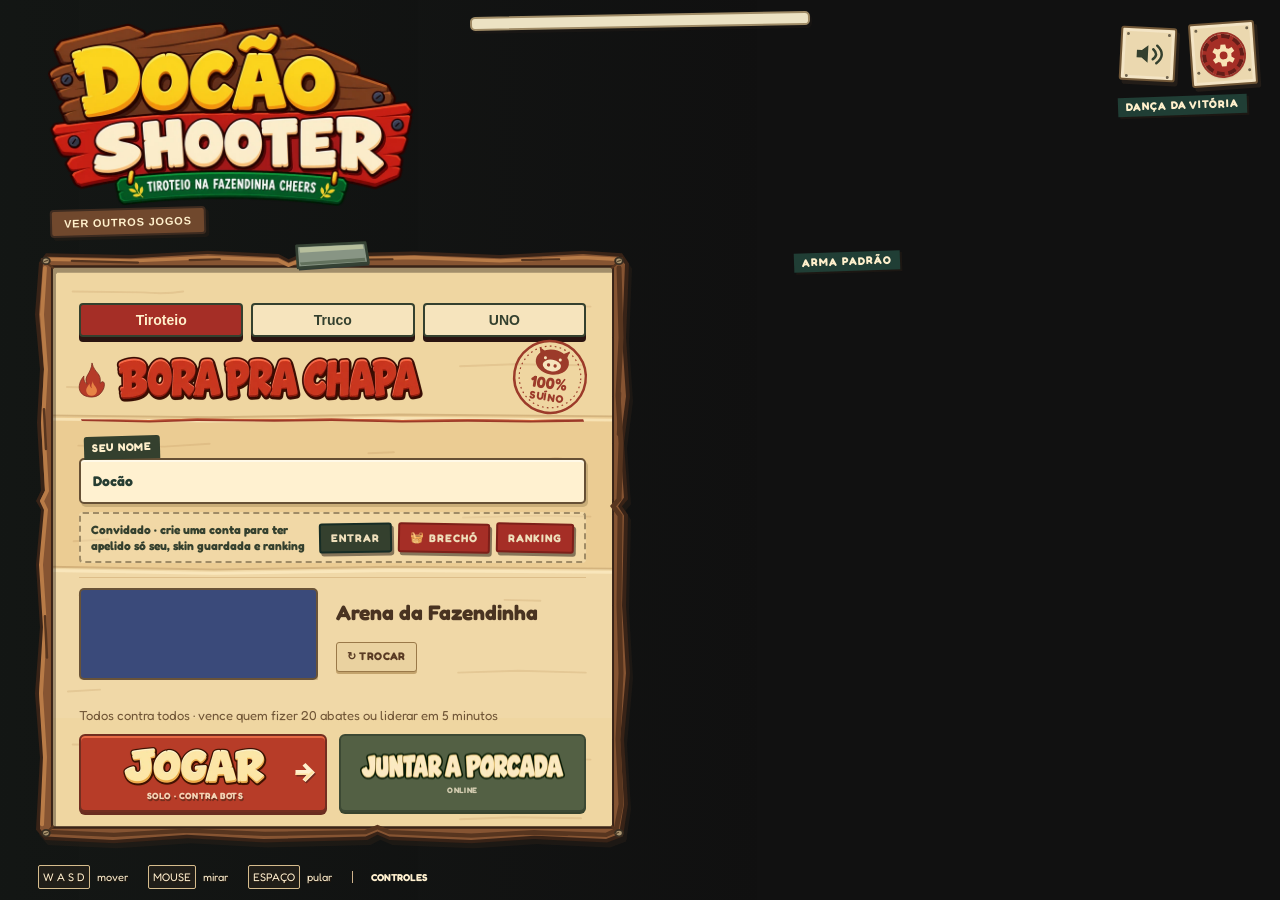
==== index.html @ c438f9ce "Merge 0922088a3512ccf923f90a8d4e51f7b77e3b4e50 into 11f727c87a4434415c3b1c9e9a94d72d5d919d2e" ====
<!DOCTYPE html>
<html lang="pt-BR">
<head>
<meta charset="utf-8">
<meta name="viewport" content="width=device-width,initial-scale=1">
<title>Docão Shooter</title>
<link rel="preload" href="assets/fonts/Fredoka.woff2" as="font" type="font/woff2" crossorigin>
<link rel="stylesheet" href="style.css">
<link rel="stylesheet" href="hud-death.css">
<link rel="stylesheet" href="acessorios.css">
<link rel="stylesheet" href="truco.css">
<link rel="stylesheet" href="uno.css">
<script type="importmap">{ "imports": { "three": "./vendor/three.module.js" } }</script>
</head>
<body>
<canvas id="game"></canvas>

<div id="hud" class="hidden">
  <div id="crosshair"></div>
  <div id="reddot" class="hidden"><span class="ring"></span><span class="dot"></span></div>
  <div id="hitmarker"><i></i><i></i><i></i><i></i></div>
  <div id="points"></div>
  <div id="medals"></div>
  <div id="streak"></div>
  <div id="vignette"></div>
  <div id="eggsplat"><canvas id="eggcanvas" width="480" height="270"></canvas></div>
  <div id="adsvig"></div>
  <div id="scope" class="hidden"><div class="frost"></div><div class="lens"></div><div class="hair h"></div><div class="hair v"></div><div class="dot"></div></div>
  <div id="topbar">
    <div id="timer">5:00</div>
    <div id="leader"></div>
    <div id="noclipHud" class="hidden">NOCLIP</div>
    <div id="trainInfo" class="hidden"></div>
  </div>
  <div id="tl"><div id="lb"></div><div id="netbar" class="hidden"><span id="netRoom"></span> · <span id="netPing">-- ms</span><span id="netStatus"></span></div></div>
  <div id="domhud" class="hidden"><div id="domScore"><span class="tr">VERMELHO <b id="ts0">0</b></span><span class="vs">×</span><span class="tb"><b id="ts1">0</b> AZUL</span></div>
    <div id="zoneBar"><div id="zoneFill"></div><span id="zoneText">Zona neutra</span></div><div id="myTeam"></div></div>
  <div id="zoneMark" class="hidden"><div class="zarrow">▲</div><div class="zlbl">ZONA <span id="zoneDist"></span></div></div>
  <div id="bombhud" class="hidden"><div id="bScore"><span class="ba">ATAQUE <b id="bs0">0</b></span><span class="vs">×</span><span class="bd"><b id="bs1">0</b> DEFESA</span></div>
    <div id="bCarrier"></div><div id="bSide"></div></div>
  <div id="bProg" class="hidden"><div id="bProgFill"></div><span id="bProgText"></span></div>
  <div id="bLoad" class="cls-screen hidden">
    <header class="cls-top">
      <div class="cls-clock" id="bLoadClock"><span id="bLoadT">rodada começa em 20 s</span><i id="bLoadFill"></i></div>
      <div class="cls-headline"><h2>Preparação do botijão</h2><p>A classe entra agora. O arsenal troca a arma e o pente não enche sozinho.</p></div>
      <button type="button" id="bLoadClose" class="cls-back">Fechar · B</button>
    </header>
    <div class="cls-pig" aria-hidden="true"></div>
    <div class="cls-sheet"><div id="bLoadList" class="cls-list"></div><div id="bLoadGun" class="cls-gun"></div><div id="bLoadArms" class="cls-arms" aria-label="Arsenal"></div></div>
  </div>
  <div id="bPrompt" class="hidden"><div class="bp1"></div><div class="bp2"></div></div>
  <div id="sPrompt" class="hidden"><div class="bp1"></div><div class="bp2"></div></div>
  <div id="papMark" class="bmark hidden"><div class="zarrow">▲</div><div class="zlbl"><b>PAPADA</b> <span></span></div></div>
  <div id="boxMark" class="bmark hidden"><div class="zarrow">▲</div><div class="zlbl"><b>BARRACA</b> <span></span></div></div>
  <div id="papCard" class="hidden"></div>
  <div id="bombBanner" class="hidden"><div class="b1"></div><div class="b2"></div></div>
  <div id="siteMark0" class="bmark hidden"><div class="zarrow">▲</div><div class="zlbl"><b>A</b> <span></span></div></div>
  <div id="siteMark1" class="bmark hidden"><div class="zarrow">▲</div><div class="zlbl"><b>B</b> <span></span></div></div>
  <div id="bombMark" class="bmark hidden"><div class="zarrow">▲</div><div class="zlbl">BOTIJÃO <span></span></div></div>
  <div id="teamPick" class="hidden"><div class="tpt">Escolha seu time</div><div class="teamrow" id="teamPickBtns"></div><div class="tpe" id="teamPickErr"></div></div>
  <div id="teamPick" class="hidden"><div class="tpt">Escolha seu time</div><div class="teamrow" id="teamPickBtns"></div><div class="tpe" id="teamPickErr"></div></div>
  <div id="score">Abates: 0 · Mortes: 0 · K/D: 0.00</div>
  <div id="killfeed"></div>
  <div id="centermsg"></div>
  <!-- Modo Invasão 🎃 -->
  <div id="invhud" class="hidden"><b id="invWaveN">WAVE 1/20</b><small id="invWaveSub"></small><b id="survPts" class="hidden">0 pts</b><div id="invLives" title="vidas"></div></div>
  <div id="invBoss" class="hidden"><span>🎃 DOCÃO ABÓBORA</span><div class="ibar"><i id="invBossFill"></i></div></div>
  <div id="invBanner" class="hidden"></div>
  <div id="invPowers" class="hidden"><div id="invSlots"></div><div class="ikeys"><kbd>G</kbd> usa · <kbd>X</kbd> troca</div></div>
  <div id="invFogArrow" class="hidden"><i>⬆</i><span>Fora da área segura! <b id="invFogDist"></b></span></div>
  <div id="invOut" class="hidden"><b>SEM VIDAS 💀</b><span id="invOutTxt"></span></div>
  <div id="iLoad" class="cls-screen hidden">
    <header class="cls-top">
      <div class="cls-clock" id="iLoadClock"><span id="iLoadT">wave 1 em 20 s</span><i id="iLoadFill"></i></div>
      <div class="cls-headline"><h2>Pausa entre as waves</h2><p>A classe entra agora. O arsenal troca a arma e o pente não enche sozinho.</p></div>
      <button type="button" id="iLoadClose" class="cls-back">Fechar · B</button>
    </header>
    <div class="cls-pig" aria-hidden="true"></div>
    <div class="cls-sheet"><div id="iLoadList" class="cls-list"></div><div id="iLoadGun" class="cls-gun"></div><div id="iLoadArms" class="cls-arms" aria-label="Arsenal"></div></div>
  </div>
  <div id="inspect" class="hidden"><div id="inspName"></div><div id="inspCamo"></div><div id="inspKills"></div><div id="inspBar"><div id="inspFill"></div></div></div>
  <div id="stamp">PURURUCADO!</div>
  <div id="bottomleft">
    <div class="label">VIDA</div>
    <div id="hpbar"><div id="hpfill"></div><span id="hptext">100</span><span id="hpregen">+</span></div>
    <div id="shieldbox" class="hidden"><div id="shieldbar"><div id="shieldfill"></div><span id="shieldtext">720</span></div><div id="shieldcd"></div></div>
  </div>
  <div id="bottomright">
    <div id="ammo">
      <span id="mag">30</span><span id="reserve"> / 120</span>
    </div>
    <div id="wname">
      <span id="wlead"><b id="wtitle">Fuzil Pururuca</b><span id="wmeta"></span></span>
      <span id="wmode"></span>
    </div>
    <div id="saberhud" class="hidden" title="Botão direito bloqueia · C investida · Z especial">
      <div id="saberstam"><div id="saberstamfill"></div></div>
      <div id="saberpips"><i></i><i></i><i></i></div>
      <span id="saberc"></span><span id="saberz"></span>
    </div>
    <div id="protmsg" class="hidden"></div>
    <div id="gear">
      <div id="slots"><span id="slot1" class="slot active"><b>1</b></span><span id="slot2" class="slot"><b>2</b></span><span id="slot3" class="slot"><b>3</b></span></div>
      <span class="gsep" aria-hidden="true"></span>
      <div id="tac"><span class="gitem" title="Fumaça">4<svg class="tico smoke" viewBox="0 0 16 12" aria-hidden="true"><circle cx="4.5" cy="7.5" r="2.6"/><circle cx="8.2" cy="6.2" r="3.2"/><circle cx="12" cy="7.8" r="2.3"/></svg><b id="smokeN">0</b></span><span class="gitem" title="Pau de choque">5<svg class="tico stun" viewBox="0 0 12 14" aria-hidden="true"><path d="M7.2 0 2.4 8h3.2L4.6 14 10.4 5.2H7z"/></svg><b id="stunN">0</b></span></div>
      <span class="gsep" aria-hidden="true"></span>
      <div id="nades"><span class="nlabel">Q</span><span id="nade0" class="cupicon"></span><span id="nade1" class="cupicon"></span><span id="nade2" class="cupicon"></span></div>
    </div>
    <div id="reloadmsg"></div>
  </div>
  <div id="powermeter" class="hidden"><div id="powertext">Força do arremesso</div><div id="powerbar"><div id="powerfill"></div></div></div>
    <div id="deathpick" class="cls-screen hidden">
      <div class="death-frame">
        <aside class="death-side">
          <p class="death-kicker">Classes</p>
          <div id="deathList" class="cls-list" role="listbox" aria-label="Classes"></div>
        </aside>
        <div class="death-main">
          <header class="death-top">
            <div class="death-headline">
              <h2 id="deathWho">Você foi pururucado</h2>
              <p id="deathSub"></p>
            </div>
            <div class="death-actions">
              <button type="button" id="deathArmsBtn" aria-expanded="false" aria-controls="deathBoard"><b>Armas</b><kbd>B</kbd></button>
              <button type="button" id="respawnBtn" disabled><i id="respawnFill" aria-hidden="true"></i><span><b>Nascer em 5,0s</b><small>Espaço</small></span></button>
            </div>
          </header>
          <div class="death-panels" id="deathBoard">
            <div class="death-gunpanel">
              <div id="classGun" class="cls-gun"></div>
            </div>
            <div id="deathArms" class="death-arms" aria-label="Arsenal"></div>
          </div>
        </div>
      </div>
    </div>
  <div id="tabboard" class="board hidden"></div>
  <div id="socialHud" class="hidden">
    <div id="chat" class="chathud">
      <div id="chatLog" class="chatlog" data-chat="fade"></div>
      <form id="chatForm" class="chatform hidden">
        <span id="chatScopeLabel">Todos</span>
        <input id="chatInput" maxlength="80" autocomplete="off" spellcheck="false" placeholder="Mensagem…">
      </form>
    </div>
    <div class="voicebox" data-voicebox id="voiceHud">
      <button type="button" class="small" data-voice="off">Mudo</button>
      <button type="button" class="small" data-voice="all">Todos</button>
      <button type="button" class="small" data-voice="team">Time</button>
      <button type="button" class="small" data-mic="hold">Apertar</button>
      <button type="button" class="small" data-mic="open">Aberto</button>
      <span class="voicehint">J troca a voz · segure K para falar</span>
    </div>
  </div>
</div>

<div id="menu" class="overlay">
  <div class="panel menu-panel">
    <header class="menu-header">
      <div class="menu-logo"><h1><img src="./assets/menu/logo-madeira-cartoon.webp" alt="Docão Shooter — Tiroteio na Fazendinha Cheers" width="760" height="380" fetchpriority="high" decoding="async"></h1></div>
      <a class="hub-link" href="./hub.html">Ver outros jogos</a>
    </header>
    <div class="ticket-board">
    <button type="button" id="menuBack" class="ticket-back" hidden>← VOLTAR À PARTIDA</button>
    <div class="menu-content">
      <div id="gameSwitch" role="tablist" aria-label="Jogo">
        <button type="button" id="modeShoot" class="on">Tiroteio</button>
        <button type="button" id="modeTruco">Truco</button>
        <button type="button" id="modeUno">UNO</button>
      </div>
      <section id="menu-match" aria-label="Preparar partida" tabindex="0">
        <div class="section-heading"><span class="ticket-stamp" aria-hidden="true"><svg viewBox="0 0 96 96">
          <circle cx="48" cy="48" r="43" fill="none" stroke="currentColor" stroke-width="3"/>
          <circle cx="48" cy="48" r="37" fill="none" stroke="currentColor" stroke-width="1.4" stroke-dasharray="2 4"/>
          <path d="m33 24-3-10 13 7m12 0 12-7-3 11" fill="currentColor"/>
          <ellipse cx="48" cy="30" rx="20" ry="15" fill="currentColor"/>
          <ellipse cx="48" cy="34" rx="11" ry="7" fill="#f6e4bd"/>
          <circle cx="44" cy="34" r="2" fill="currentColor"/><circle cx="52" cy="34" r="2" fill="currentColor"/>
          <circle cx="39" cy="26" r="1.8" fill="#f6e4bd"/><circle cx="57" cy="26" r="1.8" fill="#f6e4bd"/>
          <text x="48" y="62" text-anchor="middle" fill="currentColor" font-family="Fredoka,Arial Black,Arial,sans-serif" font-size="19" font-weight="900">100%</text>
          <text x="48" y="77" text-anchor="middle" fill="currentColor" font-family="Fredoka,Trebuchet MS,Arial,sans-serif" font-size="13" font-weight="900" letter-spacing="1">SUÍNO</text>
        </svg></span><h2><svg class="chapa-flame" viewBox="0 0 32 44" aria-hidden="true">
          <path class="flame-body" d="M16 1c3 13 12 12 10 25 9-9 7 17-10 17C-1 43-4 29 6 17c-1 8 4 10 4 10C5 17 15 15 16 1Z"/>
          <path class="flame-heart" d="M17 23c0 6 6 8 5 13-1 7-12 7-13 0-1-4 3-7 4-10 0 5 3 6 3 6-2-4 1-6 1-9Z"/>
        </svg><img class="menu-lettering heading-lettering" src="./assets/menu/lettering-bora-pra-chapa.webp" alt="Bora pra chapa"></h2></div>
    <label class="name-ticket"><span class="field-caption">Seu nome</span><input id="nameInput" class="nameField" maxlength="16" value="Docão" autocomplete="nickname" spellcheck="false"></label>
    <div id="acctStrip" class="acct-strip" role="group" aria-label="Conta e ranking">
      <span id="acctTxt" class="acct-txt">Convidado · crie uma conta para ter apelido só seu, skin guardada e ranking</span>
      <span class="acct-btns"><button type="button" id="acctBtn">ENTRAR</button><button type="button" id="closetBtn">🧺 BRECHÓ</button><button type="button" id="rankBtn">RANKING</button></span>
    </div>
    <div id="dailyPanel" class="daily-panel" aria-label="Desafios do dia"></div>
    <div class="mappick">
      <div class="label2">Mapa</div>
      <button id="mapBtn" class="mapcard current" title="Escolher mapa"><span class="thumb"></span><span class="mtxt"><b id="mapName">Arena da Fazendinha</b><small id="mapDesc"></small></span><span class="mchange">↻ TROCAR</span></button>
    </div>
    <div class="row match-options">
      <label><span class="field-caption">Modo de jogo</span><select id="modeSel"><option value="arms">Corrida Armada (times)</option><option value="dm" selected>Mata-mata</option><option value="x1">X1 · duelo</option><option value="dom">Dominação (times)</option><option value="explore">Exploração</option><option value="treino">Treino · Estande do Docão</option><option value="inv">Invasão 🎃</option><option value="bomb">Bomba · Planta o Botijão (protótipo)</option></select></label>
      <label id="survLabel" class="hidden"><span class="field-caption">Variante</span>
        <select aria-label="Variante da Invasão" id="survSel">
          <option value="padrao" selected>Clássica</option>
          <option value="survival">Survival</option>
        </select>
      </label>
      <label><span class="field-caption">Bots</span>
        <select aria-label="Bots" id="botCount"><option>4</option><option selected>5</option><option>6</option></select>
      </label>
      <label><span class="field-caption">Tempo</span><select id="timeSel"><option value="0">Padrão</option><option value="3">3 min</option><option value="5">5 min</option><option value="7">7 min</option><option value="10">10 min</option><option value="15">15 min</option><option value="20">20 min</option></select></label>
      <label id="botDiffLabel"><span class="field-caption">Dificuldade</span>
        <select aria-label="Dificuldade dos bots" id="botDiff">
          <option value="leitao">Leitão · fácil</option>
          <option value="ceva" selected>Ceva · normal</option>
          <option value="javali">Javali · difícil</option>
          <option value="cachaco">Cachaço · pesadelo</option>
        </select>
      </label>
    </div>
    <p id="botDiffNote" class="diffnote">Ceva: o Docão de sempre. A mira, a reação e o jeito de jogar mudam — a vida não.</p>
    <p id="survNote" class="diffnote hidden">Padrão: o loadout de sempre, sem loja na partida.</p>
    <div id="menuTrain" class="trainnote hidden">Treino: abre sempre no <b>Estande do Docão</b>. Os alvos não atacam e voltam em 2 s · B/N/M trocam a arma na hora · munição infinita · sem tempo.</div>
    <div id="menuTeam" class="teampick hidden"><div class="label2">Seu time</div><div class="teamrow" id="menuTeamBtns"></div></div>
        <section id="trucoPanel" hidden aria-label="Truco Paulista">
          <img class="truco-cover" src="./assets/menu/docao-truco-capa.jpg" alt="Docão Truco, truco paulista na fazendinha">
          <label><span class="field-caption">Mesa</span>
            <select id="trucoSeatsSel"><option value="4" selected>2v2 · quatro cadeiras</option><option value="2">1v1 · duelo</option></select>
          </label>
          <div class="truco-actions">
            <button type="button" id="trucoBots">Jogar com bots</button>
            <button type="button" id="trucoCreate" class="alt">Criar sala</button>
          </div>
          <div id="trucoJoinRow"><input id="trucoCode" maxlength="4" placeholder="CÓDIGO" autocomplete="off" spellcheck="false"><button type="button" id="trucoJoin">Entrar</button></div>
          <p id="trucoMenuErr"></p>
        </section>
        <section id="unoPanel" hidden aria-label="UNO">
          <div class="uno-cover" aria-hidden="true"><i class="r"></i><i class="y"></i><i class="g"></i><i class="b"></i><b>UNO DO DOCÃO</b></div>
          <p class="uno-blurb">7 cartas. +2 empilha em +2, +4 empilha em +4. Grita UNO com uma carta na mão.</p>
          <label><span class="field-caption">Pessoas</span>
            <select id="unoSeatsSel"><option value="2">2 pessoas</option><option value="4" selected>4 pessoas</option><option value="6">6 pessoas</option></select>
          </label>
          <label><span class="field-caption">Nível</span>
            <select id="unoLevelSel"><option value="facil">Facinho</option><option value="medio" selected>Médio</option><option value="pro">Docão Profissional</option></select>
          </label>
          <label><span class="field-caption">Meta</span>
            <select id="unoTargetSel"><option value="200">200 pontos</option><option value="500" selected>500 pontos</option></select>
          </label>
          <div class="uno-actions">
            <button type="button" id="unoBots">Jogar com bots</button>
            <button type="button" id="unoCreate" class="alt">Criar sala</button>
          </div>
          <div id="unoJoinRow"><input id="unoCode" maxlength="4" placeholder="CÓDIGO" autocomplete="off" spellcheck="false"><button type="button" id="unoJoin">Entrar</button></div>
          <p id="unoMenuErr"></p>
        </section>
      </section>
      <section id="menu-arsenal" aria-label="Arsenal" tabindex="0" hidden>
        <div class="section-heading"><span>EQUIPAMENTO DA CASA</span><h2>Arsenal do chiqueiro</h2><p>Escolha uma primária, uma secundária e uma arma corpo a corpo. Temperar grava a peça na classe aberta.</p></div>
        <button type="button" id="temperBtn">Temperar esta arma</button>
        <div id="bench" class="bench" hidden>
          <div class="bench-top">
            <button type="button" id="benchBack">← Arsenal</button>
            <div id="benchChips"></div>
            <label class="bench-name">Nome <input id="benchName" maxlength="16" autocomplete="off" spellcheck="false" aria-label="Nome da classe"></label>
          </div>
          <div id="benchBody"></div>
          <p id="benchLive" class="bench-live" aria-live="polite"></p>
        </div>
    <div class="primpick">
      <div class="label2">Armas <span>escolha uma de cada categoria</span></div>
      <div id="primList"></div>
      <div id="saberRow">
        <div class="label2">Cor do sabre</div>
        <div id="saberColors"></div>
      </div>
    </div>
      </section>
      <section id="menu-operator" aria-label="Visual do personagem" tabindex="0" hidden>
        <div class="section-heading"><span>VESTIDO PRA CONFUSÃO</span><h2>Seu Docão, seu estilo</h2><p>Escolha uma skin pronta ou monte com o que já está na mochila. Comprar continua no Brechó.</p></div>
    <div class="skinpick">
      <div id="wardrobeOwned"></div>
      <p id="wardrobeOwnedMsg" class="wardrobe-note" role="status"></p>
      <div class="label2">Skin do Docão <span id="skinIdx"></span></div>
      <div class="skinrow"><button id="skinPrev" class="arrow">◀</button><div id="skinName">Clássico</div><button id="skinNext" class="arrow">▶</button></div>
      <div id="skinList"></div>
    </div>
        <div id="wardrobePreview" class="wardrobe-preview" role="img" aria-label="Prévia do visual selecionado"><span>PRONTO PRA FAZER BAGUNÇA</span></div>
      </section>
      <section id="menu-settings" aria-label="Ajustes" tabindex="0" hidden>
        <div class="section-heading"><span>ACERTE O TEMPERO</span><h2>Do seu jeito</h2><p>Ajuste a mira e conheça os controles.</p></div>
        <div class="row">
      <label for="sens" class="range-ticket"><span class="field-caption">Sensibilidade <output for="sens" id="sensValue">1,4</output></span>
        <input id="sens" aria-label="Sensibilidade" type="range" min="0.5" max="3" step="0.1" value="1.4">
      </label>
      <label for="sensAds" class="range-ticket"><span class="field-caption">Mirando <output for="sensAds" id="sensAdsValue">1</output></span>
        <input id="sensAds" aria-label="Sensibilidade mirando" type="range" min="0.2" max="2" step="0.05" value="1">
      </label>
        </div>
    <div class="controls">
      <b>Controles</b>
      <div>WASD mover · Mouse mirar · Espaço pular · Segurar Shift: agachar · Botão direito: mirar/zoom (com a faca: estocada)</div>
      <div>Exploração: N liga e desliga o noclip. WASD segue a mira, atravessa parede e não cai. Espaço sobe, Ctrl ou C desce, Shift acelera, a rodinha muda a velocidade. Nos outros modos o N não faz nada.</div>
      <div>Clique atirar · R recarregar · 1 primária / 2 pistola / 3 faca (ou rodinha) · V faca rápida · I inspecionar · B dança (sem atirar até acabar)</div>
      <div>Na morte, na Bomba e entre waves a lista de classes abre na tela cheia. Na pausa, Trocar classe abre a mesma lista. 1–5 escolhe, W/S ou setas andam, U volta pra última, Espaço nasce</div>
      <div>Tampa do Tacho: clique dá a porrada · botão direito investe · no celular, um dedo golpeia e dois dedos investem</div>
      <div>Sabre: botão direito guarda · C investida · Z arremesso (duplo: giro). Animações reduzidas: Ajustes, ou a preferência de menos movimento do sistema. O tempo de tiro e recarga não muda.</div>
      <div>Segure Q: Copo Bomba · solte para arremessar · H liga/desliga as vozes da granada</div>
      <div>4: fumaça · 5: atordoamento · F: usa o killstreak que estiver pronto (o de 5 abre o laptop do míssil)</div>
      <div>Na Grelha (13 abates): clique atira · 1 Espeto / 2 Panela / 3 Caldeirão (rodinha ou botão direito também) · F sai do avião</div>
      <label class="checkline"><input type="checkbox" data-nade-voice checked> Vozes da granada (&quot;granada!&quot; e &quot;banana!&quot;) · tecla H na partida</label>
      <label class="checkline"><input type="checkbox" data-reduced-anim> Animações reduzidas</label>
      <label class="checkline"><input type="checkbox" data-chat-toggle checked> Mostrar chat</label>
      <div>T todos · Y time · Enter fala (vivo) · J troca a voz · Apertar = segure K, Aberto = microfone livre · Tab placar · Esc pausar</div>
    </div>
      </section>
    </div>
    <footer class="menu-footer">
      <div class="rules" id="menuRules">Todos contra todos · vence quem fizer 20 abates ou liderar em 5 minutos</div>
      <div class="playrow"><button id="playBtn"><span class="play-title"><img class="menu-lettering" src="./assets/menu/lettering-jogar.webp" alt="Jogar"></span><small>SOLO · CONTRA BOTS</small></button><button id="onlineBtn" class="online"><img class="menu-lettering" src="./assets/menu/lettering-juntar-porcada-creme.webp" alt="Juntar a porcada"><small>ONLINE</small></button></div>
    </footer>
    </div>
  </div>
  <nav class="menu-tools" aria-label="Preferências">
    <button type="button" class="sound-toggle" id="menuSound" aria-label="Silenciar áudio" aria-pressed="false" title="Silenciar áudio"><svg viewBox="0 0 24 24" aria-hidden="true"><path d="M3 9h4l5-4v14l-5-4H3z"/><path class="sound-waves" d="M16 8q5 4 0 8M19 5q8 7 0 14"/></svg></button>
    <button type="button" class="settings-cap" data-menu-view="settings" aria-controls="menu-settings" aria-expanded="false" aria-label="Ajustes" title="Ajustes"><span aria-hidden="true"><svg viewBox="0 0 32 32"><path d="m13 2-1 5-3 1-4-2-3 5 4 3v4l-4 3 3 5 4-2 3 1 1 5h6l1-5 3-1 4 2 3-5-4-3v-4l4-3-3-5-4 2-3-1-1-5Zm3 9a5 5 0 1 1 0 10 5 5 0 0 1 0-10Z"/></svg></span></button>
  </nav>
  <aside id="loadoutDock" class="loadout-dock" aria-label="Arma padrão">
    <p class="dock-title">Arma padrão</p>
  </aside>
  <aside id="danceDock" class="dance-dock" aria-label="Dança da vitória">
    <p class="dock-title">Dança da vitória</p>
    <div class="dance-stage" id="danceStage">
      <div class="dance-picks" id="dancePicks"></div>
    </div>
  </aside>
  <nav class="showcase-actions" aria-label="Personagem e equipamento">
    <button type="button" class="arsenal-crate" aria-label="Arsenal" data-menu-view="arsenal" aria-controls="menu-arsenal" aria-expanded="false"><span class="plaque-surface" aria-hidden="true"></span><svg class="crate-mark" viewBox="0 0 56 57" aria-hidden="true">
      <defs>
        <linearGradient id="ammo-paint" x1="0" y1="0" x2="1" y2="1"><stop stop-color="#ffedc3"/><stop offset=".38" stop-color="#efd09b"/><stop offset="1" stop-color="#c9985e"/></linearGradient>
        <path id="ammo-shape" d="m5 49 .3-32L11 3l5.7 13.7.3 32.3-3 .7-1.2-.6-4 .5Z"/>
      </defs>
      <g fill="#70502f" stroke="#543b27" stroke-width="1" stroke-linejoin="round"><use href="#ammo-shape" transform="translate(1.5 2)"/><use href="#ammo-shape" transform="translate(17.5 2)"/><use href="#ammo-shape" transform="translate(33.5 2)"/></g>
      <g fill="url(#ammo-paint)" stroke="#9d7446" stroke-width=".7" stroke-linejoin="round"><use href="#ammo-shape"/><use href="#ammo-shape" x="16"/><use href="#ammo-shape" x="32"/></g>
      <g fill="none" stroke="#fff2d2" stroke-width="1.3" opacity=".7"><path d="m6.8 46 .1-28L11 7m11.8 39 .1-28L27 7m11.8 39 .1-28L43 7"/></g>
      <g fill="none" stroke="#a97c48" stroke-width=".8"><path d="M6 42h10m6 0h10m6 0h10M9 24l3-1m14 8 3-1m13-8 3-1M7 46h8m8 0h8m8 0h8"/></g>
    </svg><img class="action-lettering" src="./assets/menu/lettering-arsenal.webp" alt="" decoding="async"></button>
    <button type="button" class="wardrobe-sign" aria-label="Trocar visual" data-menu-view="operator" aria-controls="menu-operator" aria-expanded="false"><span class="plaque-surface" aria-hidden="true"></span><svg class="wardrobe-mark" viewBox="0 0 50 44" aria-hidden="true">
      <defs>
        <path id="shirt-shape" d="m15 3-12 9 7 10 6-4v18.5l7 .5 3-.6 6 .6V18l6 4 7-10-12-9q-9 10-18 0Z"/>
      </defs>
      <use href="#shirt-shape" x="1.5" y="2.5" fill="#172d22" stroke="#172d22" stroke-width="1.2" stroke-linejoin="round"/>
      <use href="#shirt-shape" fill="#fff0cc" stroke="#172d22" stroke-width="1" stroke-linejoin="round"/>
      <path d="m5 12 10-7m18 0 10 7M18 20v14h11" fill="none" stroke="#fff9e8" stroke-width="1.1" stroke-linecap="round" opacity=".7"/>
      <path d="M15 4q9 13 18 0M8 18l3 2m26 0 3-2M18 33h11" fill="none" stroke="#c6a770" stroke-width="1"/>
    </svg><img class="action-lettering" src="./assets/menu/lettering-trocar-visual-creme.webp" alt="" decoding="async"></button>
  </nav>
  <div class="menu-key-hints"><span><kbd>W A S D</kbd> mover</span><span><kbd>MOUSE</kbd> mirar</span><span><kbd>ESPAÇO</kbd> pular</span><button type="button" data-menu-view="settings">CONTROLES</button></div>
</div>

<div id="mapModal" class="overlay hidden">
  <div class="panel wide">
    <h2>Escolha o mapa</h2>
    <div id="mapGrid"></div>
    <button id="mapClose" class="secondary">VOLTAR</button>
  </div>
</div>

<div id="onlineModal" class="overlay hidden">
  <div class="panel">
    <h2>Jogar online</h2>
    <label>Seu nome<input id="onlineName" class="nameField" maxlength="16" autocomplete="nickname" spellcheck="false"></label>
    <div class="otabs"><button id="tabCreate" class="otab active">Criar sala</button><button id="tabJoin" class="otab">Entrar na sala</button></div>
    <div id="paneCreate">
      <label>Mapa<select id="roomMap"></select></label>
      <label>Modo<select id="roomMode"><option value="arms">Corrida Armada (times)</option><option value="dm" selected>Mata-mata</option><option value="x1">X1 · duelo</option><option value="dom">Dominação (times)</option><option value="treino">Treino · Estande do Docão</option><option value="inv">Invasão 🎃</option><option value="bomb">Bomba · Planta o Botijão (protótipo)</option></select></label>
      <label id="roomSurvLabel" class="hidden">Variante<select id="roomSurv" aria-label="Variante da Invasão"><option value="padrao" selected>Clássica</option><option value="survival">Survival</option></select></label>
      <div class="row">
        <label>Máx. jogadores<select id="roomMax"><option>2</option><option>3</option><option>4</option><option>5</option><option selected>6</option><option>7</option><option>8</option><option>9</option><option>10</option></select></label>
        <label>Completar com bots<select id="roomBots"><option value="1" selected>Sim</option><option value="0">Não</option></select></label>
        <label>Dificuldade<select id="roomDiff" aria-label="Dificuldade dos bots da sala"><option value="leitao">Leitão · fácil</option><option value="ceva" selected>Ceva · normal</option><option value="javali">Javali · difícil</option><option value="cachaco">Cachaço · pesadelo</option></select></label>
        <label>Tempo<select id="roomTime"><option value="0">Padrão</option><option value="3">3 min</option><option value="5">5 min</option><option value="7">7 min</option><option value="10">10 min</option><option value="15">15 min</option><option value="20">20 min</option></select></label>
      </div>
      <div id="roomLimits" class="room-limits"></div>
      <button id="createBtn">CRIAR SALA</button>
    </div>
    <div id="paneJoin" class="hidden">
      <label>Código da sala<input id="joinCode" maxlength="4" placeholder="ABCD" autocomplete="off" spellcheck="false"></label>
      <p class="sub">Se a partida já começou e ainda tem bot, você entra no lugar de um.</p>
      <p class="diffnote" id="joinDiffNote">A dificuldade dos bots (Leitão, Ceva, Javali ou Cachaço) é a da sala. Quem cria escolhe, e a sala lembra.</p>
      <button id="joinBtn">ENTRAR</button>
    </div>
    <div id="onlineErr" class="err"></div>
    <button id="onlineClose" class="secondary">VOLTAR</button>
  </div>
</div>

<div id="acctModal" class="overlay hidden" role="dialog" aria-modal="true" aria-labelledby="acctTitle">
  <div class="ticket-panel">
    <h2 id="acctTitle">Comanda do Docão</h2>
    <div id="acctGuest">
      <div class="otabs"><button type="button" id="acctTabLogin" class="otab active">Entrar</button><button type="button" id="acctTabReg" class="otab">Criar conta</button></div>
      <form id="acctForm" autocomplete="on" novalidate>
        <label>Apelido<input id="acctNick" maxlength="16" autocomplete="username" spellcheck="false"></label>
        <label>Senha<input id="acctPass" type="password" maxlength="128" autocomplete="current-password"></label>
        <label id="acctPass2Row" class="hidden">Repita a senha<input id="acctPass2" type="password" maxlength="128" autocomplete="new-password"></label>
        <p class="acct-help" id="acctHelp">Entre com o apelido e a senha da sua comanda.</p>
        <div id="acctErr" class="acct-err" role="alert"></div>
        <button type="submit" id="acctSubmit" class="ticket-btn">ENTRAR</button>
      </form>
      <p class="acct-note">Conta é <b>opcional</b>: como convidado você joga igual. Com conta, o apelido é só seu, a skin fica guardada e você aparece no ranking.</p>
    </div>
    <div id="acctUser" class="hidden">
      <p class="acct-hello">🐷 <b id="acctNickView"></b></p>
      <div id="acctStats" class="acct-stats"></div>
      <button type="button" id="acctRank" class="ticket-btn">VER RANKING</button>
      <button type="button" id="acctLogout" class="ticket-btn alt">SAIR DA CONTA</button>
    </div>
    <button type="button" id="acctClose" class="ticket-btn ghost">VOLTAR</button>
  </div>
</div>

<div id="closetModal" class="overlay hidden" role="dialog" aria-modal="true" aria-labelledby="closetTitle">
  <div class="ticket-panel closet-panel">
    <h2 id="closetTitle">Brechó da Porca Véia 🧺</h2>
    <div id="closetGuest" class="hidden">
      <p class="acct-note">O Brechó da Porca Véia é para quem tem <b>conta</b>: seu visual personalizado fica salvo e você compra partes de skin com <b>Docoins 🪙</b>, que se ganham jogando e completando os desafios do dia.</p>
      <button type="button" id="closetLogin" class="ticket-btn">ENTRAR / CRIAR CONTA</button>
    </div>
    <div id="closetMain" class="closet-main hidden">
      <div class="closet-left">
        <canvas id="closetCanvas" width="260" height="330" aria-label="Prévia 3D do visual"></canvas>
        <div class="closet-turn" aria-label="Girar a prévia"><button type="button" data-turn="-0.6" aria-label="Girar para a esquerda">◀</button><button type="button" data-turn="front">Frente</button><button type="button" data-turn="0.6" aria-label="Girar para a direita">▶</button></div>
        <div id="closetWallet" class="closet-wallet"></div>
      </div>
      <div class="closet-right">
        <div class="otabs"><button type="button" id="closetTabLook" class="otab active">Personalizar</button><button type="button" id="closetTabShop" class="otab">Loja</button><button type="button" id="closetTabBox" class="otab">🌽 Caixote</button><button type="button" id="closetTabChal" class="otab">🎯 Desafios</button></div>
        <div id="closetLook"></div>
        <div id="closetShop" class="hidden"></div>
        <div id="closetBox" class="hidden"></div>
        <div id="closetChal" class="hidden"></div>
        <div id="closetMsg" class="acct-err" role="status"></div>
      </div>
    </div>
    <button type="button" id="closetClose" class="ticket-btn ghost">VOLTAR</button>
  </div>
  <div id="closetReveal" class="closet-ask hidden" role="dialog" aria-modal="true" aria-labelledby="closetRevealText">
    <div class="closet-ask-card">
      <p id="closetRevealText"></p>
      <div class="closet-ask-acts">
        <button type="button" id="closetRevealOk">FECHAR</button>
        <button type="button" id="closetRevealEquip">EQUIPAR</button>
      </div>
    </div>
  </div>
  <div id="closetBuyAsk" class="closet-ask hidden" role="dialog" aria-modal="true" aria-labelledby="closetBuyAskText">
    <div class="closet-ask-card">
      <p id="closetBuyAskText"></p>
      <div class="closet-ask-acts">
        <button type="button" id="closetBuyNo">Cancelar</button>
        <button type="button" id="closetBuyYes">Confirmar</button>
      </div>
    </div>
  </div>
</div>

<div id="rankModal" class="overlay hidden" role="dialog" aria-modal="true" aria-labelledby="rankTitle">
  <div class="ticket-panel wide">
    <h2 id="rankTitle">Ranking do Chiqueiro</h2>
    <div class="rank-tabs" id="rankModes"></div>
    <div class="rank-sort"><span>Ordenar por</span><button type="button" data-sort="kills" class="active">Abates</button><button type="button" data-sort="wins">Vitórias</button></div>
    <div id="rankBody" class="rank-body"></div>
    <p class="acct-note">Só contam partidas online com conta (o Treino não vale). Atualiza ao fim de cada partida.</p>
    <button type="button" id="rankClose" class="ticket-btn ghost">VOLTAR</button>
  </div>
</div>

<div id="lobby" class="overlay hidden">
  <div class="panel">
    <h2>Sala <span id="lobbyCode" class="code">----</span></h2>
    <div class="invite" id="lobbyInvite">
      <input id="shareLink" class="invite-link" readonly>
      <div class="invite-btns">
        <button type="button" class="small" data-act="link">Copiar link</button>
        <button type="button" class="small" data-act="code">Copiar código</button>
        <button type="button" class="small" data-act="wa">WhatsApp</button>
        <button type="button" class="small" data-act="tg">Telegram</button>
        <button type="button" class="small" data-act="slack">Slack</button>
        <button type="button" class="small hidden" data-act="native">Compartilhar</button>
      </div>
      <div class="invite-toast" data-toast></div>
    </div>
    <div id="lobbyInfo" class="sub"></div>
    <div class="namerow"><label>Seu nome<input id="lobbyName" class="nameField" maxlength="16" autocomplete="nickname" spellcheck="false"></label><button id="lobbyNameBtn" class="small">Trocar</button></div><div id="lobbyNameMsg" class="sub"></div>
    <div id="lobbyLoadout" class="loadout-box">
      <div class="label2">Sua arma <span>vale nesta sala e nas próximas</span></div>
      <div id="lobbyClasses" aria-label="Classes"></div>
      <div class="row loadout-row" id="lobbyLoadoutRow"></div>
    </div>
    <div id="lobbyTeam" class="teampick hidden"><div class="label2">Seu time</div><div class="teamrow" id="lobbyTeamBtns"></div><div class="tpe" id="lobbyTeamErr"></div></div>
    <div id="lobbyPlayers" class="board"></div>
    <div id="lobbyChat" class="chatpanel">
      <div class="chatlog" data-chat="keep"></div>
      <form id="lobbyChatForm" class="chatform">
        <button type="button" class="small" data-say="all">Todos</button>
        <button type="button" class="small" data-say="team">Time</button>
        <input id="lobbyChatInput" maxlength="80" autocomplete="off" spellcheck="false" placeholder="Mensagem…">
      </form>
      <div id="lobbyChatOff" class="sub hidden">O anfitrião desligou o chat</div>
    </div>
    <div class="voicebox" data-voicebox id="lobbyVoice">
      <button type="button" class="small" data-voice="off">Mudo</button>
      <button type="button" class="small" data-voice="all">Todos</button>
      <button type="button" class="small" data-voice="team">Time</button>
      <button type="button" class="small" data-mic="hold">Apertar</button>
      <button type="button" class="small" data-mic="open">Aberto</button>
      <span class="voicehint">J troca a voz · segure K para falar</span>
    </div>
    <div id="hostCtl">
      <div class="row">
        <label>Mapa<select id="lobbyMap"></select></label>
        <label>Máx.<select id="lobbyMax"><option>2</option><option>3</option><option>4</option><option>5</option><option>6</option><option>7</option><option>8</option><option>9</option><option>10</option></select></label>
        <label>Bots<select id="lobbyBots"><option value="1">Sim</option><option value="0">Não</option></select></label>
        <label>Dificuldade<select id="lobbyDiff" aria-label="Dificuldade dos bots da sala"><option value="leitao">Leitão · fácil</option><option value="ceva">Ceva · normal</option><option value="javali">Javali · difícil</option><option value="cachaco">Cachaço · pesadelo</option></select></label>
        <label>Modo<select id="lobbyMode"><option value="arms">Corrida Armada (times)</option><option value="dm" selected>Mata-mata</option><option value="x1">X1 · duelo</option><option value="dom">Dominação</option><option value="treino">Treino (Estande)</option><option value="inv">Invasão 🎃</option><option value="bomb">Bomba (protótipo)</option></select></label>
        <label id="lobbySurvLabel" class="hidden">Variante<select id="lobbySurv" aria-label="Variante da Invasão na sala"><option value="padrao">Clássica</option><option value="survival">Survival</option></select></label>
        <label>Tempo<select id="lobbyTime"><option value="0">Padrão</option><option value="3">3 min</option><option value="5">5 min</option><option value="7">7 min</option><option value="10">10 min</option><option value="15">15 min</option><option value="20">20 min</option></select></label>
        <label>Chat<select id="lobbyChatOn"><option value="1">Sim</option><option value="0">Não</option></select></label>
      </div>
      <div id="lobbyLimits" class="room-limits"></div>
      <button id="startOnline">INICIAR PARTIDA</button>
    </div>
    <div id="lobbyWait" class="sub">Aguardando o anfitrião iniciar a partida…</div>
    <div id="lobbyStatus" class="err"></div>
    <button id="leaveLobby" class="secondary">SAIR DA SALA</button>
  </div>
</div>

<div id="pause" class="overlay hidden">
  <div class="panel small pause-board">
    <aside class="pause-side">
      <p class="pause-kicker">Pausa</p>
      <h2>Pausa na chapa</h2>
      <nav class="pause-nav" id="pauseNav" aria-label="Ações da pausa">
        <button type="button" id="resumeBtn" class="pause-act is-focus" data-pause-act>Continuar</button>
        <button type="button" id="pauseClassBtn" class="pause-act hidden" data-pause-act>Trocar classe</button>
        <button type="button" id="pauseOptBtn" class="pause-act" data-pause-act>Opções</button>
        <div id="pauseClasses" class="pause-classes">
          <p class="pause-kicker">Classes</p>
          <div id="pauseGuns" class="pause-class-list"></div>
        </div>
        <button type="button" id="quitBtn" class="pause-act pause-act-danger" data-pause-act>Sair pro menu</button>
      </nav>
    </aside>
    <section class="pause-options" id="pauseOptions" aria-label="Opções">
      <h3>Opções da chapa</h3>
      <label class="checkline nade-voice-hl" id="pauseNadeVoice"><input type="checkbox" data-nade-voice checked> <span>🔊 Vozes da granada <small>(&quot;granada!&quot; e &quot;banana!&quot;) · tecla H</small></span></label>
      <label class="checkline"><input type="checkbox" data-reduced-anim> Animações reduzidas</label>
      <label class="checkline"><input type="checkbox" data-chat-toggle checked> Mostrar chat</label>
      <div class="invite hidden" id="pauseInvite">
        <input class="invite-link" readonly>
        <div class="invite-btns">
          <button type="button" class="small" data-act="link">Copiar link</button>
          <button type="button" class="small" data-act="code">Copiar código</button>
          <button type="button" class="small" data-act="wa">WhatsApp</button>
          <button type="button" class="small" data-act="tg">Telegram</button>
          <button type="button" class="small" data-act="slack">Slack</button>
          <button type="button" class="small hidden" data-act="native">Compartilhar</button>
        </div>
        <div class="invite-toast" data-toast></div>
      </div>
      <div class="voicebox hidden" data-voicebox id="pauseVoice">
        <button type="button" class="small" data-voice="off">Mudo</button>
        <button type="button" class="small" data-voice="all">Todos</button>
        <button type="button" class="small" data-voice="team">Time</button>
        <button type="button" class="small" data-mic="hold">Apertar</button>
        <button type="button" class="small" data-mic="open">Aberto</button>
        <span class="voicehint">J troca a voz · segure K para falar</span>
      </div>
      <section id="pauseLoadout" aria-label="Trocar equipamento">
        <p class="pause-note" id="pauseClassNote">A classe escolhida entra na próxima vida. Não derruba.</p>
      </section>
      <section id="pauseDance" aria-label="Dança da vitória">
        <p class="pause-note">Dança da vitória</p>
        <div class="dance-picks" id="pauseDancePicks"></div>
      </section>
    </section>
    <aside class="pause-brief" id="pauseBrief" aria-label="Partida">
      <p class="pause-kicker">Agora</p>
      <h3>A partida</h3>
      <p class="pause-obj" id="pauseObjective">Primeiro a 20 abates.</p>
      <dl class="pause-facts">
        <div><dt>Modo</dt><dd id="pauseMode">Mata-mata</dd></div>
        <div><dt>Mapa</dt><dd id="pauseMap">—</dd></div>
        <div><dt>Tempo</dt><dd id="pauseTime">—</dd></div>
        <div><dt>Você</dt><dd id="pauseKd">—</dd></div>
        <div><dt>Placar</dt><dd id="pauseScore">—</dd></div>
      </dl>
    </aside>
    <div id="pauseLoadoutView" class="pause-loadout hidden">
      <div class="pause-loadout-gun">
        <button type="button" id="pauseLoadoutBack" class="pause-back">← A partida</button>
        <div id="pauseGun" class="cls-gun"></div>
      </div>
      <div id="pauseArms" class="pause-arms" aria-label="Arsenal"></div>
    </div>
  </div>
</div>

<div id="pauseClass" class="cls-screen hidden">
  <header class="cls-top">
    <button type="button" id="pauseClassBack" class="cls-back">← Pausa</button>
    <div class="cls-headline">
      <h2>Trocar classe</h2>
      <p id="pauseClassSub">A classe e a arma entram na próxima vida. Não derruba.</p>
    </div>
  </header>
  <div class="cls-pig" aria-hidden="true"></div>
</div>

<div id="matchResult" class="hidden" role="status" aria-live="polite">
  <div class="result-card">
    <h2 id="resultTitle"></h2>
    <p id="resultDetail"></p>
  </div>
</div>

<div id="gameover" class="overlay hidden">
  <div class="panel">
    <h2 id="winner">Fim de jogo!</h2>
    <div id="finalboard" class="board"></div>
    <div id="overMap" class="overmap"></div>
    <button id="againBtn">JOGAR DE NOVO</button>
    <button id="nextMapBtn">PRÓXIMO MAPA ▸</button>
    <div id="overWait" class="sub hidden">Aguardando o anfitrião…</div>
    <div id="overChat" class="chatpanel hidden">
      <div class="chatlog" data-chat="keep"></div>
      <form id="overChatForm" class="chatform">
        <button type="button" class="small" data-say="all">Todos</button>
        <button type="button" class="small" data-say="team">Time</button>
        <input id="overChatInput" maxlength="80" autocomplete="off" spellcheck="false" placeholder="Mensagem…">
      </form>
    </div>
    <button id="menuBtn" class="secondary">MENU</button>
  </div>
</div>

<div id="trucoApp" aria-label="Mesa de truco">
  <canvas id="trucoCanvas"></canvas>
  <div id="trucoHud">
    <div id="trucoScore"></div>
    <div id="trucoBanner"></div>
    <div id="trucoClock"><i></i></div>
    <div id="trucoActs"></div>
    <p id="trucoHint"></p>
    <div id="trucoTop"><button type="button" id="trucoEmoteBtn">Sinais</button><button type="button" id="trucoLeave">Sair</button></div>
    <div id="trucoChat">
      <div id="trucoLog" class="chatlog" data-chat="keep"></div>
      <form id="trucoSay" data-scope="all"><input id="trucoSayInput" maxlength="80" autocomplete="off" spellcheck="false" placeholder="Mensagem da mesa"></form>
    </div>
    <div id="trucoVoice" class="voicebox" data-voicebox>
      <button type="button" class="small" data-voice="off">Mudo</button>
      <button type="button" class="small" data-voice="team">Dupla</button>
      <button type="button" class="small" data-voice="all">Mesa</button>
      <button type="button" class="small" data-mic="hold">Apertar</button>
      <button type="button" class="small" data-mic="open">Aberto</button>
    </div>
    <div id="trucoEmotes"></div>
    <div id="trucoToast" style="display:none"></div>
    <div id="trucoLobby" class="box" style="display:none">
      <h2>Boteco</h2>
      <p id="trucoLobbyCode"></p>
      <div id="trucoSeats"></div>
      <label><input type="checkbox" id="trucoFill" checked> Completar com bots</label>
      <div class="truco-actions"><button type="button" id="trucoStart">Iniciar partida</button><button type="button" id="trucoCopy" class="alt">Copiar link</button></div>
    </div>
    <div id="trucoOver" class="box" style="display:none">
      <h2 id="trucoOverTitle">Fim de jogo</h2>
      <button type="button" id="trucoAgain">Jogar de novo</button>
    </div>
  </div>
</div>
<div id="unoApp" aria-label="Mesa de UNO">
  <canvas id="unoCanvas"></canvas>
  <div id="unoHud">
    <div id="unoScore"></div>
    <div id="unoBanner"></div>
    <div id="unoClock"><i></i></div>
    <div id="unoColors"></div>
    <div id="unoActs"></div>
    <p id="unoHint"></p>
    <div id="unoTop"><button type="button" id="unoEmoteBtn">Sinais</button><button type="button" id="unoLeave">Sair</button></div>
    <div id="unoChat">
      <div id="unoLog" class="chatlog" data-chat="keep"></div>
      <form id="unoSay"><input id="unoSayInput" maxlength="80" autocomplete="off" spellcheck="false" placeholder="Mensagem da mesa"></form>
    </div>
    <div id="unoVoice" class="voicebox" data-voicebox>
      <button type="button" class="small" data-voice="off">Mudo</button>
      <button type="button" class="small" data-voice="all">Mesa</button>
      <button type="button" class="small" data-mic="hold">Apertar</button>
      <button type="button" class="small" data-mic="open">Aberto</button>
    </div>
    <div id="unoEmotes"></div>
    <div id="unoToast" style="display:none"></div>
    <div id="unoLobby" class="box" style="display:none">
      <h2>Mesa de UNO</h2>
      <p id="unoLobbyCode"></p>
      <div id="unoSetup">
        <label>Pessoas
          <select id="unoLobbySeats"><option value="2">2</option><option value="4" selected>4</option><option value="6">6</option></select>
        </label>
        <label>Nível
          <select id="unoLobbyLevel"><option value="facil">Facinho</option><option value="medio" selected>Médio</option><option value="pro">Docão Profissional</option></select>
        </label>
        <label>Meta
          <select id="unoLobbyTarget"><option value="200">200</option><option value="500" selected>500</option></select>
        </label>
      </div>
      <div id="unoSeats"></div>
      <label><input type="checkbox" id="unoFill" checked> Completar com bots</label>
      <div><button type="button" id="unoStart">Iniciar partida</button><button type="button" id="unoCopy" class="alt">Copiar link</button></div>
    </div>
    <div id="unoOver" class="box" style="display:none">
      <h2 id="unoOverTitle">Fim de jogo</h2>
      <button type="button" id="unoAgain">Jogar de novo</button>
    </div>
  </div>
</div>
<script type="module" src="main.js"></script>
<script type="module" src="truco.js"></script>
<script type="module" src="uno.js"></script>
</body>
</html>
---- style.css ----
/* Fonte do jogo: Fredoka (Google Fonts, SIL OFL 1.1, servida localmente; licença em assets/fonts/OFL-Fredoka.txt).
   Arquivo variável (pesos 400–700, subconjunto latino com acentos do pt-BR). Pesos 800/900 pedidos no CSS caem no 700. */
@font-face{font-family:'Fredoka';src:url('assets/fonts/Fredoka.woff2') format('woff2');font-weight:300 700;font-style:normal;font-display:swap}
:root{--font:'Fredoka',"Trebuchet MS","Segoe UI",Arial,sans-serif}
input,select,textarea{font-family:inherit}
*{box-sizing:border-box}
html,body{margin:0;height:100%;overflow:hidden;background:#111;font-family:var(--font);color:#fff;user-select:none}
#game{position:fixed;inset:0;width:100%;height:100%;display:block}
.hidden{display:none!important}
.overlay{position:fixed;inset:0;display:flex;align-items:center;justify-content:center;background:rgba(10,20,40,.35)}
.panel{background:rgba(20,22,38,.88);border:4px solid #2a1410;border-radius:22px;padding:22px 34px;max-height:96vh;overflow-y:auto;min-width:420px;max-width:640px;text-align:center;box-shadow:0 8px 0 #2a1410,0 0 40px rgba(125,249,255,.35)}
.panel.small{min-width:300px}
h1{margin:0;font-family:var(--font);font-size:56px;color:#F7A531;-webkit-text-stroke:3px #2a1410;text-shadow:0 5px 0 #2a1410;letter-spacing:1px}
h1 span{color:#7DF9FF}
h2{margin:0 0 16px;font-family:var(--font);font-size:36px;color:#F7A531;-webkit-text-stroke:2px #2a1410}
.sub{margin:4px 0 20px;color:#ff9fb6;font-weight:bold;letter-spacing:2px;text-transform:uppercase}
label{display:block;margin:10px 0;font-weight:bold;color:#cfe}
input,select{display:block;width:100%;margin-top:6px;padding:10px 12px;border-radius:12px;border:3px solid #2a1410;font-size:18px;font-weight:bold;background:#fff8ec;color:#2a1410}
input[type=range]{padding:0;height:34px;background:none;border:none}
.row{display:flex;gap:16px}.row label{flex:1}
.loadout-box{margin:10px 0 2px;text-align:left}
#menu{cursor:grab}
#menu.spinning,#menu.spinning *{cursor:grabbing}
#menu .menu-panel,#menu .loadout-dock,#menu .dance-dock,#menu .showcase-actions,#menu .menu-tools,#menu .menu-key-hints{cursor:auto}
#menu button,#menu select,#menu summary,#menu label,#menu a{cursor:pointer}
#menu .loadout-dock{position:fixed;left:var(--dock-x,62vw);top:var(--dock-y,28vh);z-index:6;display:flex;flex-direction:column;gap:8px;width:168px;pointer-events:none}
#menu .dock-title{margin:0 0 2px;padding:4px 8px;width:max-content;background:#203e35;color:#fff0cc;font:900 11px/1 var(--font);letter-spacing:1px;text-transform:uppercase;transform:rotate(-2deg);box-shadow:2px 2px 0 #291e1888}
#menu .gun-card{position:relative;pointer-events:auto;background:linear-gradient(#fff8e4,#efdfbb);border:3px solid #2c4032;border-radius:3px 12px 5px 3px;box-shadow:4px 5px 0 #291e18aa;color:#203e35;animation:gun-lean 3.4s ease-in-out infinite}
#menu .gun-card:nth-child(3){animation-delay:.35s}
#menu .gun-card:nth-child(4){animation-delay:.7s}
#menu .gun-card.in-hand{border-color:#a52e26;box-shadow:5px 7px 0 #6c3025aa;animation-name:gun-lean-hot}
#menu .gun-face{display:flex;flex-direction:column;align-items:stretch;gap:2px;width:100%;margin:0;padding:6px 6px 7px;border:0;border-radius:0;background:transparent;box-shadow:none;color:inherit;font:inherit;text-align:left;cursor:pointer}
#menu .gun-face:hover,#menu .gun-face:active{background:transparent;transform:none;box-shadow:none}
#menu .gun-face b{font:900 12px/1.2 var(--font);letter-spacing:0;white-space:normal}
#menu .gun-face small{font:800 10px/1.2 var(--font);letter-spacing:.4px;text-transform:uppercase;color:#695a42}
#menu .gun-card.in-hand .gun-face small{color:#a52e26}
#menu .loadout-dock .wthumb{width:100%;height:46px;border-radius:2px;background-color:#e7d3a4;box-shadow:inset 0 0 0 2px #c9b082}
#menu .gun-step{position:absolute;top:22px;width:22px;height:22px;margin:0;padding:0;border:2px solid #2c4032;border-radius:50%;background:#203e35;color:#fff0cc;box-shadow:0 2px #291e18;font:900 15px/18px var(--font)}
#menu .gun-step[data-dir="-1"]{left:6px}
#menu .gun-step[data-dir="1"]{right:6px}
#menu .gun-step:hover{background:#a52e26}
#menu .gun-step:active{transform:translateY(1px);box-shadow:none}
@keyframes gun-lean{0%,100%{transform:rotate(-1.4deg) translateY(0)}50%{transform:rotate(1.2deg) translateY(-7px)}}
@keyframes gun-lean-hot{0%,100%{transform:rotate(-2deg) translateY(-3px) scale(1.04)}50%{transform:rotate(.4deg) translateY(-11px) scale(1.04)}}
@media(prefers-reduced-motion:reduce){#menu .gun-card{animation:none}}
@media(max-width:720px){
 /* a faixa de armas fica acima do Jogar. bottom:92 cobria os botões. */
 #menu .loadout-dock{left:8px;right:8px;top:auto;bottom:max(188px,26vh);width:auto;flex-direction:row;justify-content:center;gap:6px;z-index:8}
 #menu .dock-title{display:none}
 #menu .gun-card{width:104px;animation:none}
 #menu .loadout-dock .wthumb{height:32px}
 #menu .gun-face{padding:4px 6px}
 #menu .gun-face b{font-size:11px}
 #menu .gun-face small{display:none}
}
#menu .dance-dock{position:fixed;left:var(--dance-x,auto);right:14px;top:var(--dance-y,96px);z-index:6;width:148px;display:flex;flex-direction:column;gap:6px;pointer-events:none}
#menu .dance-stage{position:relative;height:312px}
#menu .dance-stage canvas{position:absolute;inset:0;width:100%;height:100%;display:block;pointer-events:none;z-index:2}
#menu .dance-picks{position:absolute;inset:0;display:flex;flex-direction:column;gap:6px;z-index:1}
#menu .dance-pick{flex:1;width:100%;margin:0;padding:4px 4px 6px;display:flex;flex-direction:column;align-items:center;justify-content:flex-end;gap:1px;pointer-events:auto;background:radial-gradient(ellipse at 50% 58%,#fff6df 0%,#f0d7a4 62%,rgba(240,215,164,0) 78%);border:3px solid transparent;border-radius:16px;box-shadow:none;color:#3a2618;text-shadow:none;font:900 12px/1 var(--font)}
#menu .dance-pick small{font:800 8px/1.15 var(--font);letter-spacing:.2px;text-transform:uppercase;color:#6d5338}
#menu .dance-pick.on{border-color:#a52e26;background:radial-gradient(ellipse at 50% 58%,#fffaf0 0%,#f6e2b8 64%,rgba(240,215,164,0) 78%)}
#menu .dance-pick:hover{border-color:#203e35;background:radial-gradient(ellipse at 50% 58%,#fffaf0 0%,#f3dcb0 66%,rgba(240,215,164,0) 80%);transform:none;box-shadow:none}
#menu .dance-pick:active{transform:none;box-shadow:none}
@media(max-width:720px){
 #menu .dance-dock{left:8px;right:118px;top:6px;width:auto}
 #menu .dance-dock .dock-title{display:none}
 #menu .dance-stage{height:78px}
 #menu .dance-picks{flex-direction:row}
 #menu .dance-pick{font-size:11px;padding:4px}
 #menu .dance-pick small{display:none}
}
#pause #pauseDance{grid-column:1 / -1}
#pauseDance .pause-note{margin:4px 0 6px}
#pauseDance .dance-picks{display:flex;gap:8px;flex-wrap:wrap}
#gameover.dancing{justify-content:flex-start;padding-left:4vw;background:linear-gradient(90deg,rgba(8,16,28,.55),rgba(8,16,28,0) 56%)}
#gameover.dancing .panel{margin-right:auto}
.loadout-row{flex-wrap:wrap;gap:8px}
.loadout-row label{flex:1 1 140px;margin:0}
.loadout-note{min-height:0;margin:2px 0 0;font-size:12px}
.room-limits{margin:8px 0 2px;text-align:left}
.room-limits summary{cursor:pointer;font-weight:800;font-size:13px;letter-spacing:.03em}
.limit-grid{display:flex;flex-wrap:wrap;gap:6px;margin:6px 0 8px}
.limit-chip{display:flex;align-items:center;gap:6px;margin:0;padding:4px 8px;border:1px solid #9f855d;border-radius:8px;background:rgba(251,240,212,.35);font-size:12px;font-weight:700}
.limit-chip input{width:auto;display:inline-block;margin:0;padding:0;min-height:0;accent-color:#e63946}
.limit-msg{min-height:1em;font-size:12px}
#menu .row label{min-width:0}
button{margin-top:14px;width:100%;padding:14px;font-family:var(--font);font-size:24px;color:#fff;background:#e63946;border:4px solid #2a1410;border-radius:16px;box-shadow:0 5px 0 #2a1410;cursor:pointer}
button:hover{background:#ff4d5a}button:active{transform:translateY(3px);box-shadow:0 2px 0 #2a1410}
button.secondary{background:#3a4a7a;font-size:18px;padding:10px}
.controls{margin-top:18px;font-size:14px;color:#cde;line-height:1.6}
.controls b{color:#7DF9FF}.rules{margin-top:6px;color:#ffd27a}
#crosshair{position:fixed;left:50%;top:50%;width:22px;height:22px;transform:translate(-50%,-50%)}
#crosshair:before,#crosshair:after{content:"";position:absolute;background:#fff;box-shadow:0 0 0 1.5px #2a1410}
#crosshair:before{left:10px;top:0;width:2px;height:22px}#crosshair:after{top:10px;left:0;height:2px;width:22px}
#crosshair.shield{width:36px;height:18px}
#crosshair.shield:before{left:0;top:2px;width:10px;height:14px;background:transparent;box-shadow:none;border-left:3px solid #fff;border-top:3px solid #fff;border-bottom:3px solid #fff}
#crosshair.shield:after{left:26px;top:2px;width:10px;height:14px;background:transparent;box-shadow:none;border-right:3px solid #fff;border-top:3px solid #fff;border-bottom:3px solid #fff}
#shieldbox{position:relative;width:260px;height:auto;margin-top:6px;background:none;border:none;overflow:visible}
#shieldbox.hidden{display:none}
#shieldbar{position:relative;height:18px;background:#2a1410;border:3px solid #c9a36a;border-radius:9px;overflow:hidden}
#shieldfill{height:100%;width:100%;background:linear-gradient(#e7edf4,#7d868f)}
#shieldbox.dent #shieldfill{background:linear-gradient(#d9c7a2,#8a6a3e)}
#shieldbox.crack #shieldfill{background:linear-gradient(#e07050,#8a3030)}
#shieldtext{position:absolute;left:8px;top:0;font:bold 11px/18px "Arial Black",Impact,sans-serif;color:#fff;text-shadow:0 1px 0 #2a1410}
#shieldcd{display:block;margin-top:4px;text-align:left;font:bold 12px/1.25 "Trebuchet MS",Arial,sans-serif;color:#ffd27a;text-shadow:0 1px 0 #2a1410}
.shieldend{margin:10px 0 0;font-weight:bold;color:#c9a36a}
/* hitmarker estilo CoD: quatro tracinhos em X, buraco no meio */
#hitmarker{position:fixed;left:50%;top:50%;width:48px;height:48px;transform:translate(-50%,-50%);pointer-events:none;opacity:0;z-index:8}
#hitmarker i{position:absolute;left:50%;top:50%;width:10px;height:3px;margin:-1.5px 0 0 -5px;background:#fff;border-radius:1px;box-shadow:0 0 1px #000,0 0 2px rgba(0,0,0,.85);pointer-events:none}
#hitmarker i:nth-child(1){transform:translate(-9px,-9px) rotate(45deg)}
#hitmarker i:nth-child(2){transform:translate(9px,-9px) rotate(-45deg)}
#hitmarker i:nth-child(3){transform:translate(-9px,9px) rotate(-45deg)}
#hitmarker i:nth-child(4){transform:translate(9px,9px) rotate(45deg)}
#hitmarker.show{opacity:1;animation:hitpop .14s ease-out}
#hitmarker.kill i{width:14px;height:4px;margin:-2px 0 0 -7px;background:#ff3b3b}
#hitmarker.wall i{background:#ffb347}
#hitmarker.wall.kill i{background:#ff3b3b;box-shadow:0 0 0 1px #ffb347,0 0 2px rgba(0,0,0,.85)}
#hitmarker.kill i:nth-child(1){transform:translate(-12px,-12px) rotate(45deg)}
#hitmarker.kill i:nth-child(2){transform:translate(12px,-12px) rotate(-45deg)}
#hitmarker.kill i:nth-child(3){transform:translate(-12px,12px) rotate(-45deg)}
#hitmarker.kill i:nth-child(4){transform:translate(12px,12px) rotate(45deg)}
#hitmarker.head:after{content:"";position:absolute;left:50%;top:50%;width:6px;height:6px;transform:translate(-50%,-50%);border-radius:50%;background:#ffd24a;box-shadow:0 0 6px #ffb703,0 0 0 1px rgba(0,0,0,.55);pointer-events:none}
@keyframes hitpop{0%{transform:translate(-50%,-50%) scale(1.6)}100%{transform:translate(-50%,-50%) scale(1)}}
#points{position:fixed;left:50%;top:calc(50% + 34px);width:0;height:0;pointer-events:none;z-index:8}
#points .pop{position:absolute;left:0;top:0;font-family:var(--font);font-size:34px;line-height:1;color:#fff;-webkit-text-stroke:5px #000;paint-order:stroke fill;text-shadow:0 2px 0 #000;white-space:nowrap;animation:pointfloat .7s ease-out forwards;pointer-events:none}
#points .pop.kill{color:#ffe14a}
#points .pop.head{color:#ffc107}
@keyframes pointfloat{0%{opacity:1;transform:translate(-50%,0) scale(1.2)}65%{opacity:1;transform:translate(-50%,-26px) scale(1)}100%{opacity:0;transform:translate(-50%,-44px) scale(.96)}}
#medals{position:fixed;right:18px;top:50%;transform:translateY(-50%);display:flex;flex-direction:column;gap:8px;align-items:flex-end;pointer-events:none;z-index:8}
#medals .medal{background:rgba(14,10,8,.9);border:2px solid #ffd27a;border-radius:10px;padding:8px 12px 7px;text-align:right;box-shadow:0 4px 0 rgba(0,0,0,.5);animation:medalslide 2.4s ease forwards}
#medals .medal b{display:block;font-family:var(--font);font-size:15px;letter-spacing:.6px;text-transform:uppercase;color:#ffd27a;white-space:nowrap}
#medals .medal small{display:block;margin-top:2px;font-size:12px;font-weight:bold;color:#ffe8c2}
@keyframes medalslide{0%{opacity:0;transform:translateX(120%)}12%{opacity:1;transform:translateX(0)}78%{opacity:1;transform:translateX(0)}100%{opacity:0;transform:translateX(36%)}}
#streak{position:fixed;left:50%;top:18%;transform:translateX(-50%);text-align:center;pointer-events:none;z-index:9;opacity:0}
#streak.show{animation:streakpop 1.6s ease forwards}
#streak b{display:block;font-family:var(--font);line-height:.95;letter-spacing:.5px;text-transform:uppercase;color:#fff;-webkit-text-stroke:7px #2a1410;paint-order:stroke fill}
#streak small{display:block;margin-top:4px;font-weight:bold;font-size:16px;color:#ffe8c2;text-shadow:0 2px 0 #000}
#streak.s2 b{font-size:42px}
#streak.s3 b{font-size:52px;color:#ffe14a}
#streak.s4 b{font-size:60px;color:#ff9a3c}
#streak.s5 b{font-size:68px;color:#ffd24a;text-shadow:0 0 18px #ffb703}
#streak.s6 b{font-size:76px;color:#ff4b4b;text-shadow:0 0 22px #ff2a2a}
@keyframes streakpop{0%{opacity:0;transform:translateX(-50%) scale(1.7)}14%{opacity:1;transform:translateX(-50%) scale(1)}72%{opacity:1;transform:translateX(-50%) scale(1)}100%{opacity:0;transform:translateX(-50%) scale(1.08)}}
#vignette{position:fixed;inset:0;pointer-events:none;opacity:0;background:radial-gradient(ellipse at center,rgba(255,80,120,0) 45%,rgba(255,40,80,.75) 100%)}
#eggsplat{position:fixed;inset:0;pointer-events:none;opacity:0}#eggsplat canvas{width:100%;height:100%;display:block;filter:drop-shadow(0 2px 2px rgba(0,0,0,.25))} /* ovo na tela (Estilingue) */
#topbar{position:fixed;top:12px;left:50%;transform:translateX(-50%);text-align:center}
#timer{font-family:var(--font);font-size:30px;-webkit-text-stroke:1.5px #2a1410;color:#fff}
#leader{font-size:14px;color:#ffd27a;font-weight:bold;text-shadow:0 2px 0 #000}
#score{position:fixed;top:14px;left:16px;font-weight:bold;font-size:17px;background:rgba(0,0,0,.4);padding:6px 12px;border-radius:10px}
#killfeed{position:fixed;left:20px;bottom:132px;top:auto;right:auto;display:flex;flex-direction:column-reverse;gap:5px;align-items:flex-start;pointer-events:none;z-index:6}
.kf{background:rgba(0,0,0,.5);padding:5px 10px;border-radius:8px;font-size:15px}
.kf b{color:#7DF9FF}.kf .me{color:#ffd27a}.kf i{color:#ff9fb6;font-style:normal;font-size:12px;opacity:.85}
.kf .kfi{display:inline-flex;align-items:center;gap:3px;vertical-align:-3px;margin:0 2px;color:#f5f1e8;filter:drop-shadow(0 1px 0 #000)}
.kf .kfi-hs{color:#ff4a4a}
.kf .kfi-wall{color:#ffb347}
.kf .kfi-col{color:#7DF9FF}
#centermsg{position:fixed;top:62%;left:50%;transform:translateX(-50%);font-size:22px;font-weight:bold;text-shadow:0 2px 0 #000;text-align:center}
#inspect{position:fixed;left:40px;top:42%;min-width:220px;max-width:min(320px,calc(100vw - 80px));padding:10px 14px;background:rgba(20,10,8,.55);border-left:4px solid #7DF9FF;border-radius:8px;text-shadow:0 2px 0 #000;pointer-events:none}
#inspName{font:bold 20px var(--font);color:#fff}
#inspCamo{color:#7DF9FF;font-weight:bold;margin-top:2px}
#inspKills{font-size:13px;opacity:.9;margin-top:2px}
#inspBar{height:6px;background:rgba(255,255,255,.18);border-radius:3px;margin-top:6px;overflow:hidden}
#inspFill{height:100%;width:0;background:#ffbf3a}
body.dead #inspect{display:none}
#stamp{position:fixed;top:34%;left:50%;transform:translate(-50%,-50%) rotate(-12deg) scale(1);font-family:var(--font);font-size:72px;color:#e63946;border:8px solid #e63946;border-radius:14px;padding:4px 24px;opacity:0;background:rgba(255,255,255,.85)}
#stamp.show{animation:stamp .35s ease-out forwards}
@keyframes stamp{0%{opacity:0;transform:translate(-50%,-50%) rotate(-12deg) scale(3)}100%{opacity:1;transform:translate(-50%,-50%) rotate(-12deg) scale(1)}}
#bottomleft{position:fixed;left:20px;bottom:20px}
.label{font-family:var(--font);font-size:14px;color:#ff9fb6;-webkit-text-stroke:.5px #2a1410}
#hpbar{position:relative;width:260px;height:30px;background:#2a1410;border:3px solid #2a1410;border-radius:15px;overflow:hidden}
#hpfill{height:100%;width:100%;background:linear-gradient(#ffb36b,#F7A531);transition:width .15s}
#hptext{position:absolute;inset:0;text-align:center;line-height:24px;font-weight:bold;font-size:18px;text-shadow:0 1px 0 #000}
/* regenerando (fora de combate): borda com brilho verde suave e um "+" pulsando à direita */
#hpregen{display:inline-block;position:absolute;right:10px;top:0;line-height:24px;font-weight:bold;font-size:20px;color:#b9f58c;text-shadow:0 1px 0 #000;opacity:0;pointer-events:none}
#hpbar{transition:box-shadow .3s}
#hpbar.regen{box-shadow:0 0 8px 2px rgba(120,230,110,.55)}
#hpbar.regen #hpregen{animation:hpregen 1s ease-in-out infinite}
@keyframes hpregen{0%,100%{opacity:.25;transform:scale(.85)}50%{opacity:1;transform:scale(1.1)}}
#bottomright{position:fixed;right:22px;bottom:18px;text-align:right}
.slot{display:inline-block;margin-left:6px;padding:3px 10px;border-radius:8px;background:rgba(0,0,0,.45);font-size:13px;font-weight:bold;color:#aaa}
.slot.active{background:#e63946;color:#fff}
#wname{margin-top:6px;font-weight:bold;color:#7DF9FF;text-shadow:0 2px 0 #000}
#ammo{font-family:var(--font);font-size:44px;-webkit-text-stroke:1.5px #2a1410}
#reserve{font-size:24px;color:#ddd}
#reloadmsg{color:#ffd27a;font-weight:bold;height:20px}
.board table{width:100%;border-collapse:collapse;margin:8px 0}
.board th{color:#7DF9FF;font-size:14px;padding:6px;border-bottom:2px solid #444}
.board td{padding:6px;font-weight:bold;font-size:16px;border-bottom:1px solid #333}
.board tr.me td{color:#ffd27a}
.board .dot{display:inline-block;width:12px;height:12px;border-radius:50%;margin-right:8px;border:2px solid #2a1410;vertical-align:middle}
#tabboard{position:fixed;left:50%;top:50%;transform:translate(-50%,-50%);background:rgba(20,22,38,.9);padding:16px 24px;border-radius:16px;min-width:420px;border:3px solid #2a1410}

#menu{justify-content:flex-start;padding-left:5vw;background:linear-gradient(90deg,rgba(10,20,40,.55),rgba(10,20,40,0) 60%)}

.skinpick{margin:8px 0 4px;padding:10px;border-radius:14px;background:rgba(255,255,255,.06);border:2px dashed rgba(125,249,255,.35)}
.label2{font-weight:bold;color:#cfe;margin-bottom:6px}.label2 span{color:#7DF9FF;font-size:13px;margin-left:6px}
.skinrow{display:flex;align-items:center;gap:10px}
#skinName{flex:1;font-family:var(--font);font-size:24px;color:#F7A531;-webkit-text-stroke:1px #2a1410}
button.arrow{width:48px;margin:0;padding:6px;font-size:18px;background:#3a4a7a}
#skinList{display:flex;flex-wrap:wrap;gap:8px;justify-content:center;margin-top:8px}
button.skinchip{width:30px;height:30px;margin:0;padding:0;border-radius:50%;border:3px solid #2a1410;box-shadow:none}
button.skinchip.active{outline:3px solid #7DF9FF;outline-offset:2px}

#nades{display:flex;align-items:center;justify-content:flex-end;gap:5px;margin-bottom:6px}
.nlabel{font-size:12px;font-weight:bold;color:#ff9fb6;margin-right:4px;text-shadow:0 1px 0 #000}
.cupicon{display:inline-block;width:20px;height:26px;background:linear-gradient(#fff 0 14%,#e0232b 14% 100%);clip-path:polygon(0 0,100% 0,82% 100%,18% 100%);opacity:.25;filter:drop-shadow(0 0 1px #000)}
.cupicon.on{opacity:1}
#tac{text-align:right;font-size:12px;font-weight:bold;color:#d7ece4;text-shadow:0 1px 0 #000;margin-bottom:4px}
#tac b{color:#fff}
#powermeter{position:fixed;left:50%;top:calc(50% + 46px);transform:translateX(-50%);text-align:center}
#powertext{font-size:13px;font-weight:bold;color:#7DF9FF;text-shadow:0 1px 0 #000;margin-bottom:4px}
#powerbar{width:220px;height:14px;border:3px solid #2a1410;border-radius:9px;background:rgba(0,0,0,.5);overflow:hidden}
#powerfill{height:100%;width:0;background:linear-gradient(90deg,#7DF9FF,#ffd27a 60%,#e63946)}

/* mira com zoom (Shift) */
#adsvig{position:fixed;inset:0;pointer-events:none;opacity:0;background:radial-gradient(ellipse at center,rgba(20,8,4,0) 42%,rgba(20,8,4,.45) 72%,rgba(20,8,4,.9) 100%)}
#crosshair.ads:before,#crosshair.ads:after{background:#ffe08a}
#reddot{position:fixed;left:50%;top:50%;width:0;height:0;pointer-events:none;z-index:6}
#reddot .dot{position:absolute;left:0;top:0;width:4px;height:4px;margin:-2px 0 0 -2px;border-radius:50%;background:#ff1a1a}
#reddot .ring{position:absolute;left:0;top:0;width:28px;height:28px;margin:-14px 0 0 -14px;border:1px solid rgba(255,255,255,.28);border-radius:50%;box-sizing:border-box}

/* loadout: escolha da arma primária */
.primpick{margin:4px 0 2px;padding:6px 8px;border-radius:14px;background:rgba(255,255,255,.06);border:2px dashed rgba(255,210,122,.4)}
#primList{display:block}
.wcat{margin-top:8px;text-align:left}
.wcat .label2{margin:0 0 3px;font-size:12px;letter-spacing:.04em;text-transform:uppercase}
.wgrid{display:grid;grid-template-columns:1fr 1fr 1fr;gap:4px}
.wgrid.small{grid-template-columns:1fr 1fr}
@media (max-width:720px){.wgrid{grid-template-columns:1fr 1fr}}
button.primchip{display:flex;flex-direction:row;align-items:center;gap:6px;margin:0;padding:4px 6px;font-size:13px;line-height:1.15;background:#3a4a7a;border-width:3px;border-radius:10px;box-shadow:0 3px 0 #2a1410;text-align:left;min-width:0}
button.primchip small{display:block;font-family:var(--font);font-size:11px;font-weight:bold;color:#cfe;margin-top:2px;white-space:nowrap;overflow:hidden;text-overflow:ellipsis}
button.primchip.active{background:#e63946;outline:3px solid #ffd27a;outline-offset:1px}
button.primchip.active small{color:#fff3d6}
button.primchip kbd{font-family:inherit;color:#ffd27a;margin-right:4px}
.wtxt{min-width:0;flex:1}
.wthumb{width:72px;height:46px;flex:none;border-radius:6px;background:#1a2238 center/contain no-repeat;box-shadow:inset 0 0 0 2px #241810}
@media (max-width:720px){button.primchip .wthumb{width:56px;height:38px}}
#deathpick .wthumb,#deathList .wthumb,#deathSec .wthumb,#deathMelee .wthumb{width:44px;height:30px}
#saberColors{display:flex;justify-content:center;gap:6px;margin-top:4px}
button.saberchip{width:22px;height:22px;margin:0;padding:0;border-radius:50%;border:2px solid #2a1410;box-shadow:0 2px 0 #2a1410}
button.saberchip.active{outline:3px solid #ffd27a}
#deathpick{position:fixed;left:50%;top:calc(62% + 40px);transform:translateX(-50%);text-align:center}
#deathpick .dl{font-weight:bold;color:#ffd27a;text-shadow:0 2px 0 #000;margin-bottom:6px;font-size:14px}
#deathList{display:flex;gap:6px;justify-content:center;flex-wrap:wrap;max-width:960px}
#deathList button.primchip{width:auto;min-width:72px;font-size:12px}
/* luneta do sniper: fora do círculo é vidro fosco escuro; dentro fica o zoom nítido */
#scope{position:fixed;inset:0;pointer-events:none;background:none;--hole:42vh}
#scope .frost{
  position:absolute;inset:0;z-index:0;pointer-events:none;
  background:rgba(6,8,10,.62);
  -webkit-backdrop-filter:blur(14px) saturate(.72);
  backdrop-filter:blur(14px) saturate(.72);
  -webkit-mask-image:radial-gradient(circle at center, transparent 0 var(--hole), rgba(0,0,0,.4) calc(var(--hole) + .35vh), #000 calc(var(--hole) + 1.3vh));
  mask-image:radial-gradient(circle at center, transparent 0 var(--hole), rgba(0,0,0,.4) calc(var(--hole) + .35vh), #000 calc(var(--hole) + 1.3vh));
  -webkit-mask-repeat:no-repeat;mask-repeat:no-repeat;
}
#scope .lens,#scope .hair,#scope .dot{z-index:1}
#scope .lens{position:absolute;left:50%;top:50%;width:85vh;height:85vh;transform:translate(-50%,-50%);border-radius:50%;box-shadow:inset 0 0 6vh rgba(0,0,0,.85),0 0 0 6px #111}
#scope .hair{position:absolute;background:#0a0a0a}
#scope .hair.h{left:calc(50% - 42vh);width:84vh;top:50%;height:2px;margin-top:-1px}
#scope .hair.v{top:8vh;height:84vh;left:50%;width:2px;margin-left:-1px}
#scope .dot{position:absolute;left:50%;top:50%;width:6px;height:6px;margin:-3px 0 0 -3px;border-radius:50%;background:#e63946;box-shadow:0 0 4px #ff6b6b}
/* Sniper Torresmo: círculo médio, cruz fina preta, mil-dot, lente ciano */
#scope.torresmo{--hole:42vh;background:none}
#scope.torresmo .lens{width:84vh;height:84vh;background:radial-gradient(circle at 50% 45%,rgba(170,235,245,.18),rgba(40,90,110,.1) 58%,rgba(0,0,0,.3));box-shadow:inset 0 0 8vh rgba(80,190,210,.32),inset 0 0 2vh rgba(0,0,0,.5),0 0 0 5px #0c1012}
#scope.torresmo .hair{background:#111}
#scope.torresmo .hair.h{height:1px;margin-top:0}
#scope.torresmo .hair.v{width:1px;margin-left:0}
#scope.torresmo .dot{width:4px;height:4px;margin:-2px 0 0 -2px;background:#111;box-shadow:none}
#scope.torresmo:after{content:"";position:absolute;left:50%;top:50%;width:5px;height:5px;transform:translate(-50%,-50%);border-radius:50%;background:transparent;pointer-events:none;box-shadow:0 -10vh 0 #141414,0 -20vh 0 #141414,0 -30vh 0 #141414,0 10vh 0 #141414,0 20vh 0 #141414,0 30vh 0 #141414,-10vh 0 0 #141414,-20vh 0 0 #141414,-30vh 0 0 #141414,10vh 0 0 #141414,20vh 0 0 #141414,30vh 0 0 #141414}
/* Canhão do Barril: círculo amplo (abaixo da carabina), anel grosso, chevron âmbar, lente verde escura */
#scope.canhao{--hole:47vh;background:none}
#scope.canhao .lens{width:94vh;height:94vh;background:radial-gradient(circle at 50% 42%,rgba(86,120,58,.38),rgba(8,20,10,.82) 72%);box-shadow:inset 0 0 0 10px #e09a1a,inset 0 0 0 14px #1a1208,inset 0 0 8vh rgba(0,0,0,.62)}
#scope.canhao .hair,#scope.canhao .dot{display:none}
#scope.canhao .lens:before,#scope.canhao .lens:after{content:"";position:absolute;top:50%;left:50%;width:20%;height:10px;background:linear-gradient(#ffc14d,#d4840f);border-radius:3px;box-shadow:0 0 8px rgba(240,160,32,.65)}
#scope.canhao .lens:before{transform-origin:right center;transform:translate(-108%,-50%) rotate(-34deg)}
#scope.canhao .lens:after{transform-origin:left center;transform:translate(8%,-50%) rotate(34deg)}
/* Carabina da Granja: círculo maior, cruz fina clara, lente quente, máscara leve */
#scope.carabina{--hole:52vh;background:none}
#scope.carabina .lens{width:104vh;height:104vh;background:radial-gradient(circle at 50% 48%,rgba(255,220,180,.16),rgba(255,170,110,.05) 62%,transparent 80%);box-shadow:inset 0 0 12vh rgba(255,186,120,.22)}
#scope.carabina .hair{background:rgba(255,246,230,.92)}
#scope.carabina .hair.h{left:calc(50% - 52vh);width:104vh;height:1px;margin-top:0}
#scope.carabina .hair.v{top:calc(50% - 52vh);height:104vh;width:1px;margin-left:0}
#scope.carabina .dot{width:3px;height:3px;margin:-1.5px 0 0 -1.5px;background:rgba(255,244,220,.95);box-shadow:0 0 4px rgba(255,200,140,.8)}
/* ---- seletor de mapas ---- */
.mappick{margin:12px 0 4px;text-align:left}
button.mapcard{display:flex;align-items:center;gap:12px;margin:0;padding:8px;text-align:left;font-family:var(--font);font-size:15px;background:#26304f;border:3px solid #2a1410;border-radius:14px;box-shadow:0 4px 0 #2a1410}
button.mapcard:hover{background:#31406a}
button.mapcard .thumb{flex:0 0 auto;width:112px;height:63px;border-radius:9px;border:2px solid #2a1410;background:#3a4a7a center/cover no-repeat}
button.mapcard .mtxt{display:flex;flex-direction:column;gap:3px;flex:1;min-width:0}
button.mapcard b{font-family:var(--font);font-size:17px;color:#F7A531;-webkit-text-stroke:.5px #2a1410}
button.mapcard small{color:#cfe;font-size:12.5px;line-height:1.25}
button.mapcard .mchange{color:#7DF9FF;font-weight:bold;font-size:13px;white-space:nowrap}
.panel.wide{max-width:1120px;width:94vw;padding:18px 24px}
#mapGrid{display:grid;grid-template-columns:repeat(auto-fill,minmax(215px,1fr));gap:12px;margin-bottom:6px}
#mapModal{background:rgba(8,12,26,.78);z-index:5}
#mapGrid button.mapcard{flex-direction:column;align-items:stretch;gap:6px}
#mapGrid button.mapcard .thumb{width:100%;height:auto;aspect-ratio:16/9}
#mapGrid button.mapcard.active{outline:4px solid #7DF9FF;outline-offset:1px}
#mapGrid .random .thumb{display:flex;align-items:center;justify-content:center;font-family:var(--font);font-size:54px;color:#7DF9FF;background:repeating-linear-gradient(45deg,#26304f 0 16px,#31406a 16px 32px)}
.overmap{margin:10px 0 0;color:#cfe;font-size:14px}.overmap b{color:#7DF9FF}
#nextMapBtn{background:#2b8a9a}#nextMapBtn:hover{background:#35a5b8}
button.mapcard .thumb.rnd{display:flex;align-items:center;justify-content:center;font-family:var(--font);font-size:34px;color:#7DF9FF;background:repeating-linear-gradient(45deg,#26304f 0 12px,#31406a 12px 24px)}

/* ---------- Online ---------- */
.playrow{display:flex;gap:12px}.playrow button{flex:1;font-size:21px}
.playrow button small{font-size:13px;opacity:.85}
button.online{background:#2a9d8f}button.online:hover{background:#34b5a5}
.otabs{display:flex;gap:8px;margin-bottom:10px}
button.otab{margin:0;font-size:16px;padding:8px;background:#3a4a7a;box-shadow:0 3px 0 #2a1410}
button.otab.active{background:#e63946;outline:3px solid #ffd27a;outline-offset:1px}
#joinCode{text-transform:uppercase;font-family:var(--font);font-size:32px;letter-spacing:10px;text-align:center}
.err{color:#ff7b7b;font-weight:bold;min-height:20px;margin-top:8px}
.code{font-family:var(--font);color:#ffd27a;letter-spacing:6px;background:#26304f;border:3px solid #2a1410;border-radius:12px;padding:0 12px}
.invite{margin:8px 0}.invite-link{font-size:12px;margin:0 0 8px}
.invite-btns{display:flex;flex-wrap:wrap;gap:6px;justify-content:center}
.invite-toast{min-height:18px;margin-top:6px;color:#7DF9FF;font-size:13px;font-weight:bold}
button.small{width:auto;margin:0;padding:8px 12px;font-size:14px;border-width:3px;box-shadow:0 3px 0 #2a1410;white-space:nowrap}
button.small.on{outline:3px solid #7DF9FF;outline-offset:1px}
label.checkline{display:flex;align-items:center;justify-content:center;gap:8px;margin:8px 0}
label.checkline input{width:auto;display:inline-block;margin:0;accent-color:#e63946}
#hostCtl .row{flex-wrap:wrap}
#hostCtl .row label{min-width:88px}
.chatpanel{margin:8px 0;text-align:left}
.chatlog{max-height:140px;overflow-y:auto;text-align:left;user-select:text}
.chatform input,.invite-link{user-select:text}
.chatform{display:flex;gap:6px;align-items:center;margin-top:6px}
.chatform input{flex:1;margin:0;font-size:14px;padding:6px 8px}
.cline{font-size:14px;line-height:1.35;text-align:left;background:rgba(0,0,0,.45);border-radius:6px;padding:2px 8px;margin-top:3px}
.cline i{font-style:normal;color:#ffd27a;font-size:11px;font-weight:bold}
.cline b.tm0{color:#ff6b6b}.cline b.tm1{color:#6bb8ff}.cline b.tmx{color:#7DF9FF}
.cline.dead{opacity:.7}.cline em{font-style:normal;color:#ff9fb6;font-size:12px}
.cline.sys{color:#cfe;background:transparent;font-weight:bold}
.voicebox{display:flex;flex-wrap:wrap;gap:6px;align-items:center;justify-content:center;margin:8px 0}
.voicehint{font-size:12px;color:#cfe;font-weight:bold}
.voicebox.live{outline:2px solid #7DF9FF;border-radius:12px}
#socialHud{position:fixed;top:10px;right:14px;bottom:auto;left:auto;width:min(380px,42vw);max-height:42vh;z-index:7;display:flex;flex-direction:column;gap:6px;align-items:stretch;pointer-events:none}
#socialHud .voicebox{margin:0;justify-content:flex-start;width:max-content;max-width:100%;align-self:flex-end;background:rgba(12,16,32,.92);border:3px solid #2a1410;border-radius:14px;padding:6px 8px}
body.dead #socialHud{z-index:12;width:min(320px,42vw)}
body.dead #socialHud .voicebox{margin:0;background:rgba(12,16,32,.9);border:3px solid #2a1410;border-radius:14px;padding:6px 8px}
body.dead #killfeed{left:16px;right:auto;align-items:flex-start}
#socialHud .chatform,#socialHud .voicebox,#chat.open .chatlog,#socialHud .chatlog{pointer-events:auto}
#socialHud .chatlog{max-height:32vh;min-height:140px;width:100%;overflow-y:auto;background:rgba(12,16,32,.82);border:3px solid #2a1410;border-radius:12px;padding:6px}
#socialHud .cline{background:rgba(0,0,0,.78);text-shadow:0 1px 0 #000}
#chatScopeLabel{font-family:var(--font);font-size:12px;color:#ffd27a;background:rgba(0,0,0,.55);border-radius:8px;padding:6px 8px}
#lb .row[data-pid]{pointer-events:auto;cursor:pointer}
#lb .row.talking,#lobbyPlayers tr.talking td:first-child{box-shadow:inset 0 0 0 2px #7DF9FF}
#lb .row.vmuted,#lobbyPlayers tr.vmuted{opacity:.45}
#pause .panel.small{max-width:520px}
#lobbyPlayers .host{color:#ffd27a;font-size:12px;margin-left:6px}
#lobbyPlayers .bot{color:#9fd0ff;font-size:12px;margin-left:6px}
#netbar{position:fixed;top:52px;left:16px;font-weight:bold;font-size:14px;background:rgba(0,0,0,.4);padding:4px 10px;border-radius:8px}
#netStatus{color:#ff9f6b;margin-left:8px}

/* ---------- Placar no canto (sempre visível) ---------- */
#tl{position:fixed;top:10px;left:12px;display:flex;flex-direction:column;gap:6px;align-items:flex-start;pointer-events:none}
#lb{background:rgba(0,0,0,.45);border-radius:10px;padding:6px 8px;min-width:190px;font-size:13px;font-weight:bold}
#lb .lbh{display:flex;justify-content:space-between;gap:8px;font-size:12px;color:#7DF9FF;margin-bottom:3px;text-transform:uppercase;letter-spacing:1px}
#lb .lbh .r{color:#ff6b6b}#lb .lbh .b{color:#6bb8ff}
#lb .row{display:flex;align-items:center;gap:6px;line-height:18px;padding:0 3px;border-radius:5px}
#lb .row .n{flex:1;white-space:nowrap;overflow:hidden;text-overflow:ellipsis;max-width:120px}
#lb .row .k{min-width:22px;text-align:right}
#lb .row.me{background:rgba(255,210,122,.25);color:#ffd27a}
#lb .row.dead{opacity:.55}
#lb .dot{width:10px;height:10px;border-radius:50%;border:2px solid #2a1410;flex:none}
#netbar{position:static}
#score{top:auto;bottom:96px;left:20px;font-size:15px}
/* ---------- Dominação ---------- */
#domhud{position:fixed;top:70px;left:50%;transform:translateX(-50%);text-align:center;pointer-events:none}
#domScore{font-family:var(--font);font-size:20px;display:flex;gap:10px;justify-content:center;-webkit-text-stroke:1px #2a1410}
#domScore .tr{color:#ff6b6b}#domScore .tb{color:#6bb8ff}#domScore .vs{color:#fff}
#zoneBar{position:relative;width:300px;height:20px;margin:4px auto 0;background:rgba(0,0,0,.5);border:2px solid #2a1410;border-radius:10px;overflow:hidden}
#zoneFill{position:absolute;left:0;top:0;bottom:0;width:0;background:#888;transition:width .1s linear}
#zoneText{position:relative;font-size:12px;font-weight:bold;line-height:20px;text-shadow:0 1px 0 #000}
#zoneBar.contested{border-color:#ffd27a;animation:zpulse .5s infinite alternate}
@keyframes zpulse{to{border-color:#fff}}
#myTeam{font-size:12px;font-weight:bold;margin-top:2px;text-shadow:0 1px 0 #000}
#zoneMark{position:fixed;left:0;top:0;transform:translate(-50%,-50%);text-align:center;pointer-events:none;font-weight:bold;text-shadow:0 2px 0 #000}
#zoneMark .zarrow{font-size:22px;line-height:22px}
#zoneMark .zlbl{font-size:12px;background:rgba(0,0,0,.45);padding:1px 6px;border-radius:6px}
.teamrow{display:flex;gap:8px}
button.teambtn{margin:0;flex:1;font-size:15px;padding:8px;border-width:3px;box-shadow:0 3px 0 #2a1410}
button.teambtn.t0{background:#c0392b}button.teambtn.t1{background:#2471c9}button.teambtn.ta{background:#3a4a7a}
button.teambtn.active{outline:3px solid #ffd27a;outline-offset:1px}
button.teambtn small{display:block;font-size:11px;font-family:var(--font);opacity:.9}
.teampick{margin:8px 0}.tpe{color:#ffd27a;font-size:13px;font-weight:bold;min-height:16px;margin-top:4px}
#teamPick{position:fixed;top:50%;left:50%;transform:translate(-50%,-50%);background:rgba(20,24,44,.95);border:4px solid #2a1410;border-radius:18px;padding:18px;width:460px;pointer-events:auto;z-index:20}
#teamPick .tpt{font-family:var(--font);font-size:24px;text-align:center;margin-bottom:10px;color:#ffd27a}
#lobbyPlayers .tm0{color:#ff6b6b;font-size:12px;margin-left:6px}#lobbyPlayers .tm1{color:#6bb8ff;font-size:12px;margin-left:6px}
/* tela de morte clicável */
#hud{pointer-events:none}#hud #deathpick,#hud #teamPick,#hud button,#hud select,#hud input{pointer-events:auto}
#deathpick{pointer-events:auto}
#deathpick .dl small{color:#cfe;font-weight:normal}
#deathSec{display:flex;gap:8px;justify-content:center;margin:0}
#deathSec button.primchip{max-width:220px}
#respawnBtn{margin:10px auto 2px;display:block;width:min(420px,90%);padding:10px 14px;font-size:24px;background:#3a4a7a;opacity:.75;cursor:not-allowed}
#respawnBtn.ready{background:#e63946;opacity:1;cursor:pointer;animation:rsPulse 1s ease-in-out infinite}
#respawnBtn:disabled:active{transform:none;box-shadow:0 5px 0 #2a1410}
@keyframes rsPulse{0%,100%{box-shadow:0 5px 0 #2a1410,0 0 0 0 rgba(255,210,122,.0)}50%{box-shadow:0 5px 0 #2a1410,0 0 18px 4px rgba(255,210,122,.75)}}
/* tela de morte: ancorada embaixo e compacta (6 primárias + pistola + faca cabem em 720p) */
#deathpick{top:auto;bottom:12px;width:min(1000px,96vw);max-height:calc(100vh - 24px);overflow-y:auto;background:rgba(20,24,44,.72);border-radius:16px;padding:8px 10px}
#deathList{display:grid;grid-template-columns:repeat(6,1fr);max-width:none}
#deathList button.primchip{min-width:0}
#deathpick button.primchip{padding:5px 7px;font-size:14px}
#deathpick button.primchip small{font-size:10.5px}
#deathpick .drow{display:flex;gap:14px;justify-content:center;margin-top:6px}
#deathpick .dcol .dl{margin:0 0 4px}
@media (max-width:1100px){#deathList{grid-template-columns:repeat(3,1fr)}}
body.dead #centermsg{top:22%}
body.dead #killfeed{bottom:auto;top:38%;left:16px}
.namerow{display:flex;gap:8px;align-items:flex-end;margin:6px 0}.namerow label{flex:1;margin:0}.namerow button{margin:0 0 2px}#lobbyNameMsg{min-height:0;font-size:12px;color:#ffd27a}
#deathMelee button.primchip{max-width:260px;cursor:default;background:#5a4a3a;outline:3px solid #7DF9FF;outline-offset:1px}
#deathMelee button.primchip small{color:#e8fbff}
.kf.knife i{color:#7DF9FF}

/* barra de prêmios por abate só na partida: no menu ela cobria o Docão da vitrine */
body:has(#menu:not(.hidden)) #streakBar,
body:has(#gameover:not(.hidden)) #streakBar,
body:has(#gameover:not(.hidden)) #streakCount,
body:has(#pause:not(.hidden)) #streakBar { display: none !important; }

/* ---------- Modo Bomba (protótipo) ---------- */
#bombhud{position:fixed;top:84px;left:50%;transform:translateX(-50%);text-align:center;pointer-events:none;text-shadow:0 1px 0 #000}
#bScore{font-family:var(--font);font-size:20px;display:flex;gap:10px;justify-content:center;-webkit-text-stroke:1px #2a1410}
#bScore .vs{color:#fff}
#bTimer{font-family:var(--font);font-size:26px;-webkit-text-stroke:1px #2a1410;margin-top:2px}
#bTimer.planted{color:#ff4d4d;animation:zpulse .5s infinite alternate}
#bTimer.prep{color:#ffd27a}
#bRound,#bSide{font-size:12px;font-weight:bold}
#bCarrier{font-size:14px;font-weight:bold;color:#ffd27a;margin-top:2px}
#bProg{position:fixed;top:58%;left:50%;transform:translateX(-50%);width:320px;height:22px;background:rgba(0,0,0,.55);border:2px solid #2a1410;border-radius:11px;overflow:hidden;pointer-events:none}
#bProgFill{position:absolute;left:0;top:0;bottom:0;width:0;background:#ffd27a}
#bProg.defuse #bProgFill{background:#4da6ff}
#bProgText{position:relative;display:block;text-align:center;font-size:13px;font-weight:bold;line-height:22px;text-shadow:0 1px 0 #000}
#bombBanner{position:fixed;top:32%;left:50%;transform:translateX(-50%);text-align:center;pointer-events:none;animation:bpop .35s ease-out}
#bombBanner .b1{font-family:var(--font);font-size:46px;-webkit-text-stroke:2px #2a1410;text-shadow:0 4px 0 #2a1410}
#bombBanner .b2{font-size:18px;font-weight:bold;text-shadow:0 2px 0 #000;margin-top:4px}
@keyframes bpop{from{transform:translateX(-50%) scale(.6);opacity:0}to{transform:translateX(-50%) scale(1);opacity:1}}
.bmark{position:fixed;left:0;top:0;transform:translate(-50%,-50%);text-align:center;pointer-events:none;font-weight:bold;text-shadow:0 2px 0 #000;color:#ffd27a}
.bmark .zarrow{font-size:20px;line-height:20px}
.bmark .zlbl{font-size:12px;background:rgba(0,0,0,.45);padding:1px 6px;border-radius:6px}
.bmark .zlbl b{font-family:var(--font);font-size:15px}
.kf.bomb{border-left:4px solid #ffd27a}
#bPrompt,#sPrompt{position:fixed;top:70%;left:50%;transform:translateX(-50%);text-align:center;pointer-events:none;padding:8px 18px;border-radius:12px;background:rgba(20,10,8,.62);border:2px solid rgba(255,210,122,.5);max-width:92vw;z-index:6}
#sPrompt{top:56%}
#bPrompt .bp1,#sPrompt .bp1{font-family:var(--font);font-size:22px;color:#fff;-webkit-text-stroke:1px #2a1410;text-shadow:0 2px 0 #000}
#bPrompt .bp2,#sPrompt .bp2{font-size:14px;font-weight:bold;color:#ffd27a;text-shadow:0 1px 0 #000;margin-top:2px}
#bPrompt kbd,#sPrompt kbd{display:inline-block;min-width:28px;padding:0 7px;margin:0 3px;border-radius:6px;background:#ffd27a;color:#2a1410;border:2px solid #2a1410;font-family:var(--font);-webkit-text-stroke:0;text-shadow:none}
#papCard{position:fixed;left:50%;top:18%;transform:translateX(-50%);pointer-events:none;z-index:7;min-width:280px;max-width:92vw;padding:10px 16px;border-radius:12px;background:rgba(28,16,10,.88);border:2px solid #ffb35a;color:#fff6e4;text-align:center;font-family:var(--font)}
#papCard b{display:block;font-size:18px;color:#ffd27a}
#papCard span{display:block;margin-top:4px;font-size:14px;font-weight:700}
#survPts{display:block;margin-top:4px;color:#ffd27a;font-size:15px}
#menu #survLabel{flex:1.2 1 168px}
#bPrompt.hot{border-color:#ffd27a;background:rgba(60,26,10,.78);animation:zpulse .6s infinite alternate}
#bPrompt.def.hot{border-color:#4da6ff}
#bPrompt.soft .bp1{font-size:17px}
body.bombpick #bPrompt{display:none}
#bLoad{position:fixed;left:50%;bottom:10px;transform:translateX(-50%);width:min(720px,70vw);padding:6px 10px 8px;border-radius:12px;background:rgba(18,12,10,.58);border:1px solid rgba(255,210,122,.35);pointer-events:auto;font-size:12px;color:#fff;text-shadow:0 1px 0 #000}
#bLoad .blt{display:flex;justify-content:space-between;color:#ffd27a;font-size:13px;margin-bottom:3px}
#bLoad .blrow{display:flex;align-items:center;gap:6px;margin:3px 0}
#bLoad .bll{flex:none;width:62px;font-size:10px;text-transform:uppercase;color:#cfe;opacity:.85}
#bLoad .bltiles{display:flex;gap:4px;flex-wrap:nowrap}
#bLoad .bltile{position:relative;width:62px;height:44px;border-radius:7px;border:2px solid rgba(255,255,255,.18);background:rgba(40,46,80,.55) center 38%/88% auto no-repeat;cursor:pointer;padding:0;color:#fff}
#bLoad .bltile i{position:absolute;left:3px;top:1px;font-style:normal;font-weight:bold;font-size:10px;color:#ffd27a}
#bLoad .bltile span{position:absolute;left:0;right:0;bottom:1px;font-size:9px;line-height:10px;text-align:center;white-space:nowrap;overflow:hidden}
#bLoad .bltile.on{border-color:#ffd27a;background-color:rgba(230,57,70,.7);box-shadow:0 0 8px rgba(255,210,122,.7)}
#bLoad .blhint{font-size:10.5px;opacity:.9;margin-top:2px}
#bLoad kbd{background:#ffd27a;color:#2a1410;border-radius:4px;padding:0 4px;font-weight:bold;font-size:10px}
#bLoad .blbar{height:5px;margin-top:4px;border-radius:3px;background:rgba(255,255,255,.15);overflow:hidden}
#bLoadFill{height:100%;width:100%;background:#ffd27a}
#menuRules{white-space:pre-line}
/* Treino (Estande do Docão) */
#trainInfo{display:inline-block;margin-top:4px;background:rgba(20,10,8,.62);color:#fff;padding:4px 12px;border-radius:8px;font-size:14px;white-space:nowrap;pointer-events:none}
#trainInfo b{color:#fff;font-size:16px}#trainInfo b.hd{color:#ffd23a}
.trainnote{margin:6px 0;padding:6px 10px;border-radius:8px;background:rgba(242,201,76,.18);font-size:13px;line-height:1.35}

/* Bomba + chat fixo no canto (v1.8.2): chat mais estreito e baixo, placar/tempo da bomba centrado no espaço livre entre o placar da esquerda e o chat */
body.bombmode #socialHud{width:min(300px,32vw)}
body.bombmode #socialHud .chatlog{max-height:20vh;min-height:80px}
body.bombmode:has(#socialHud:not(.hidden)) #bombhud,body.bombmode:has(#socialHud:not(.hidden)) #topbar{left:calc((210px + 100vw - 24px - min(300px,32vw)) / 2);max-width:calc(100vw - 234px - min(300px,32vw) - 10px);width:max-content}
/* painel de troca aberto: esconde o que ficaria por baixo dele (o próprio painel mostra a arma escolhida) */
body.bombpick #score,body.bombpick #nades,body.bombpick #tac,body.bombpick #slots,body.bombpick #wname{visibility:hidden}
#bLoad{width:min(660px,66vw);bottom:62px} /* acima da barra de VIDA e da munição */
#bLoad .bltiles{flex:1;min-width:0}
#bLoad .bltile{flex:1 1 0;min-width:0;max-width:62px}
/* A comanda do Docão: papel de açougue, tinta de placa e madeira da fazendinha. */
#menu{--ink:#203e35;--red:#a52e26;--paper:#efdfbb;--wood:#674029;--menu-width: min(44vw,580px);padding:22px 0 48px 3vw;background:linear-gradient(90deg,#162c2c66,transparent 65%);align-items:center}
#menu .menu-panel{width:var(--menu-width);min-width:0;max-width:none;height:min(880px,calc(100dvh - 76px));max-height:none;display:flex;flex-direction:column;overflow:visible;padding:0;text-align:left;border:0;border-radius:0;box-shadow:none;background:none;color:var(--ink)}
#menu .menu-header{flex:none;padding:0 10px 20px;position:relative;z-index:1}
#menu .menu-content{flex:1;min-height:0;overflow:auto;padding:26px 28px 10px;border:9px solid var(--ink);border-bottom:0;border-radius:5px 5px 0 0;background:radial-gradient(ellipse at 10% 0,#fff7dc99,transparent 70%),repeating-linear-gradient(21deg,transparent 0 47px,#9b6d3010 48px 49px),var(--paper);box-shadow:4px 5px 0 #291e18;scrollbar-width:thin;scrollbar-color:#8e7855 var(--paper)}
#menu .menu-content::before{content:"";position:absolute;width:60px;height:15px;background:linear-gradient(#7d817d,#b6b3a2 40%,#5c625e);border:2px solid #3b443e;border-radius:4px;left:calc(var(--menu-width) / 2 - 30px);transform:translateY(-32px);box-shadow:0 2px 2px #0004;pointer-events:none}
#menu section[hidden],#menu button[hidden]{display:none}
#menu .section-heading{position:relative;margin:0 0 18px;padding-bottom:12px;border-bottom:3px solid var(--red)}
#menu .section-heading h2{font:900 clamp(23px,2.7vw,38px)/1.1 var(--font);color:var(--red);-webkit-text-stroke:0;letter-spacing:.8px;margin:0 0 6px}
#menu .section-heading p{font-size:11px;margin:0;color:#695a42;line-height:1.4}
#menu .section-heading>span:not(.ticket-stamp){display:block;font-size:9px;font-weight:bold;letter-spacing:2px;margin-bottom:8px}
#menu .ticket-stamp{position:absolute;right:-6px;top:-10px;border:3px double var(--red);font:900 15px/1.1 var(--font);text-align:center;color:var(--red);padding:5px;transform:rotate(12deg);opacity:.7}
#menu-match .section-heading{padding-right:65px}
#menu label,#menu .label2{font-size:11px;color:var(--ink);font-weight:900;text-transform:uppercase;letter-spacing:.4px;text-align:left}
#menu input:not([type=range]):not([type=checkbox]),#menu select{background:#c9b08226;border:1px solid #9f8b6677;border-radius:4px;color:var(--ink);font:700 15px var(--font);min-height:38px;padding:8px 10px;box-shadow:inset 0 1px 3px #8e6c1812}
#menu select option{background:#f6e7c7;color:var(--ink)}
#menu input[type=range]{accent-color:var(--red)}
#menu .row{gap:16px}
#menu .mappick{margin:16px 0}
#menu button.mapcard{background:transparent;border:1px solid #99835b88;border-radius:2px;box-shadow:none;padding:0;overflow:hidden;gap:14px}
#menu button.mapcard:hover{background:#fff5d34d;border-color:var(--ink)}
#menu button.mapcard .thumb{width:38%;height:100px;border-radius:0;border:0;align-self:stretch}
#menu button.mapcard b{font:900 19px/1.1 var(--font);color:var(--ink);-webkit-text-stroke:0}
#menu button.mapcard .mtxt{padding:8px 0}
#menu button.mapcard small{display:none}
#menu button.mapcard .mchange{font-size:0;padding-right:10px;color:var(--ink)}
#menu button.mapcard .mchange::after{content:'↻';font-size:24px}
#menu button.mapcard.locked{cursor:default}
#menu button.mapcard.locked:hover{background:transparent;border-color:#99835b88}
#menu button.mapcard.locked .mchange::after{content:'🔒';font-size:18px}
#menu button.mapcard.locked small{display:block;margin-top:4px;font:700 12px/1.35 var(--font);color:#705536;white-space:normal}
#menu .menu-footer{flex:none;padding:10px 28px 20px;border:9px solid var(--ink);border-top:0;border-radius:0 0 5px 5px;background:var(--paper);box-shadow:4px 5px 0 #291e18}
#menu .rules{font-size:13px;color:#593b24;margin:0 0 10px;line-height:1.45;white-space:normal;overflow:visible}
#menu .playrow{flex-direction:column;gap:10px}
#menu .playrow button{font:900 34px/.95 var(--font);letter-spacing:1px;background:var(--red);border:0;border-radius:2px;box-shadow:0 3px #6c3025;color:#fff0d0;margin:0;padding:13px 32px;position:relative}
#menu .playrow button:first-child::after{content:'➜';position:absolute;right:20px;top:24%;font-size:32px}
#menu .playrow button:hover{background:#be3b2d;transform:rotate(-.5deg)}
#menu .playrow button small{display:block;font:900 10px var(--font);margin-top:6px;letter-spacing:1.3px}
#menu .playrow button.online{align-self:center;width:90%;font-size:21px;background:transparent;color:var(--ink);border:2px solid var(--ink);box-shadow:none;padding:8px}
#menu .playrow button.online:hover{background:#203e3512}
#menu .playrow button.online small{font-size:9px;margin-top:3px}
#menu .ticket-back{flex:none;font:900 11px var(--font);letter-spacing:1px;width:100%;text-align:left;border:0;border-radius:0;background:var(--ink);color:#efdfbb;box-shadow:none;margin:0;padding:12px 22px}
#menu .menu-tools{position:absolute;top:22px;right:24px;display:flex;align-items:center;gap:14px}
#menu .menu-tools button{width:56px;height:54px;margin:0;background:#ebd8af;border:2px solid #715737;border-radius:3px;box-shadow:3px 4px #30241d;padding:10px;transform:rotate(3deg);color:var(--ink)}
#menu .menu-tools button:hover{background:#fff0c9;transform:rotate(-3deg)}
#menu svg{width:100%;height:100%;fill:currentColor}
#menu .sound-waves{fill:none;stroke:currentColor;stroke-width:2;stroke-linecap:round}
#menu [aria-pressed=true] .sound-waves{display:none}
#menu .menu-tools .settings-cap{width:66px;height:64px;transform:rotate(-4deg)}
#menu .settings-cap span{display:grid;place-content:center;font:900 36px/1 Arial,sans-serif;color:#f8e2b4;background:var(--red);border:4px dashed #641d18;outline:2px solid #9c3329;border-radius:50%;width:42px;height:42px}
#menu .showcase-actions{position:absolute;left:calc(3vw + var(--menu-width) + 38px);right:4vw;bottom:70px;display:flex;align-items:flex-end;justify-content:center;gap:28px}
#menu .showcase-actions button{width:auto;margin:0;color:#f4d6a0;font:900 22px/1.05 var(--font);letter-spacing:1px;border:4px solid #482c1d;border-radius:3px;box-shadow:5px 7px #30251d99;background:repeating-linear-gradient(0deg,#79502f 0 31px,#583822 32px 35px);padding:20px 24px;transition:transform .15s,filter .15s}
#menu .showcase-actions button:hover{filter:brightness(1.2);transform:translateY(-5px) rotate(-2deg)}
#menu .arsenal-crate{display:flex;gap:20px;align-items:center;transform:rotate(-2deg);min-height:105px}
#menu .arsenal-crate b{font-size:30px}
#menu .crate-mark{font-size:20px;writing-mode:vertical-rl;border:2px solid #c59b5f55;padding:8px;color:#d6ae71}
#menu .showcase-actions .wardrobe-sign{background:repeating-linear-gradient(0deg,#c29b63 0 30px,#a17b4b 31px 33px);color:#223f35;transform:rotate(5deg);padding:16px 20px;position:relative;font-size:18px}
#menu .wardrobe-sign::before{content:'';position:absolute;left:20%;top:-20px;width:60%;height:28px;border:3px solid #4a3022;border-bottom:0;transform:rotate(-5deg);border-radius:50% 50% 0 0}
#menu .wardrobe-sign svg{display:block;width:40px;height:36px;margin:0 auto 8px}
#menu .menu-key-hints{position:absolute;bottom:16px;left:3vw;display:flex;align-items:center;gap:20px;color:#fff0cf;font-size:11px;text-shadow:1px 1px #24180e}
#menu kbd{border:1px solid #d6bc8d;background:#30281e80;border-radius:2px;padding:4px;font:11px var(--font);margin-right:4px}
#menu .menu-key-hints button{margin:0;padding:0 0 0 18px;border:0;border-left:1px solid #cfb38c;border-radius:0;background:none;box-shadow:none;font:900 10px var(--font);color:#fff0cf;width:auto}
#menu .primpick,#menu .skinpick{margin:0;padding:0;border:0;background:transparent}
#menu .primpick>.label2{display:none}
#menu .wcat{margin-top:18px}
#menu .wcat>.label2{font-size:11px;letter-spacing:1px;margin-bottom:8px;color:#695239}
#menu .wgrid,#menu .wgrid.small{grid-template-columns:1fr 1fr;gap:8px}
#menu button.primchip{background:#e3cea6;border:1px solid #9c8055;border-radius:3px;padding:7px;box-shadow:none;color:var(--ink);font:800 12px var(--font);min-height:72px}
#menu button.primchip:hover{background:#f5e6c5}
#menu button.primchip.active{background:#f7e8ca;outline:0;border:2px solid var(--red);box-shadow:inset 3px 0 var(--red)}
#menu button.primchip small{color:#716046;font-size:10px;font-weight:normal}
#menu .wthumb{width:52px;height:42px;background-color:#273d35;box-shadow:none}
#menu .skinpick{padding:20px 0}
#menu .skinpick>.label2{text-align:center}
#menu #skinName{font:900 26px var(--font);-webkit-text-stroke:0;text-align:center;color:var(--red)}
#menu button.arrow{width:40px;background:var(--ink);border:0;border-radius:3px;box-shadow:0 3px #11271f;padding:10px;font-size:16px}
#menu #skinList{gap:14px;margin-top:28px;padding:8px}
#menu button.skinchip{border-color:var(--ink)}
#menu button.skinchip.active{outline-color:var(--red)}
#menu .controls{color:#584e3b;font-size:12px;line-height:1.6;text-align:left}
#menu .controls b{color:var(--red)}
#menu .controls>div{padding:10px 0;border-bottom:1px dashed #9b8561}
#menu :is(button,input,select,[tabindex]):focus-visible{outline:3px solid #c33b28;outline-offset:4px}
#menu .label2 span{color:#905125}
#menu .trainnote{background:#d1b98255;color:var(--ink)}
/* Acabamento da comanda: impressão sobre papel e ferragens de fazenda. */
#menu{--menu-width:min(46vw,620px);--paper:#f1dfb6;background:linear-gradient(90deg,#263d2e22,transparent 60%)}
#menu .menu-panel{height:min(880px,calc(100dvh - 76px));position:relative}
#menu .menu-header{padding:0 12px 24px}
/* Volume nas placas, texto sem perspectiva ou filtros de rasterização. */

#menu .menu-content{padding:24px 30px 6px;border-width:11px;border-color:#2c4032;box-shadow:5px 7px #31241b, inset 0 0 28px #a37e3822;background:radial-gradient(ellipse at 10% 5%,#fff6da66,transparent 65%),#f1dfb6}
#menu .menu-content::before{width:74px;height:20px;left:calc(50% - 37px);transform:translateY(-44px) rotate(-3deg);border-radius:5px;box-shadow:0 3px 3px #0006}
#menu .menu-content::after{content:'';position:absolute;top:208px;left:7px;right:7px;bottom:7px;box-shadow:inset 0 0 1px 1px #f1dfb64d;pointer-events:none;border-radius:2px}
#menu .section-heading{border-bottom:3px solid #a4312a;padding-bottom:16px;margin-bottom:16px}
#menu .section-heading h2{font-family:var(--font);letter-spacing:1px;text-shadow:1px 1px #7d241519}
#menu-match .section-heading h2{display:flex;align-items:center;gap:10px;font-size:clamp(25px,2.8vw,40px)}
#menu .chapa-flame{width:26px;height:38px;flex:none}
#menu .ticket-stamp{right:-7px;top:-10px;padding:4px 7px;font-size:16px;border:3px double #a4312a;transform:rotate(10deg);opacity:.78}
#menu .ticket-stamp svg{display:block;width:34px;height:23px;margin:0 auto 3px}
#menu-match>label{display:flex;align-items:center;gap:18px;margin:16px 0 22px;white-space:nowrap}
#menu-match>label input{margin:0;min-width:0;flex:1;background:#b99b5420}
#menu .mappick>.label2{display:none}
#menu .mappick{margin:0 0 16px;padding-block:10px 16px;border-block:1px solid #a48b6244}
#menu button.mapcard{border:0;position:relative;gap:18px;padding:0;min-height:100px}
#menu button.mapcard .thumb{width:47%;height:100px;box-shadow:0 2px 3px #76583244;border-radius:2px;filter:saturate(.78) sepia(.12)}
#menu button.mapcard .mtxt{align-self:flex-start;padding-top:13px;padding-right:8px}
#menu button.mapcard b{font-size:23px;line-height:1.15}
#menu button.mapcard .mchange{position:absolute;left:calc(47% + 18px);bottom:8px;font:900 10px var(--font);letter-spacing:.4px;padding:0}
#menu button.mapcard .mchange::after{display:none}
#menu .match-options label:first-child{flex:1.6}
#menu .match-options label{margin-block:4px 8px}
#menu .match-options select{padding:8px 5px;font-size:13px;min-height:36px}
#menu .menu-footer{border-width:11px;border-color:#2c4032;padding:10px 30px 22px;background:#f1dfb6;box-shadow:5px 7px #31241b}
#menu .playrow button:first-child{font-size:clamp(34px,4.6vw,62px);letter-spacing:3px;padding:12px 35px 13px;box-shadow:none;clip-path:polygon(0 3%,25% 0,56% 2%,85% 0,100% 3%,99.6% 55%,100% 97%,69% 99%,40% 97%,0 100%);background:radial-gradient(ellipse at top left,#bc3e3099,transparent 60%),#a52e26;text-shadow:2px 2px #6b2b2044}
#menu .playrow button:first-child:hover{background-color:#b5382b}
#menu .playrow button:first-child::after{font-size:45px;right:18px;top:24%;text-shadow:none}
#menu .playrow button small{font-size:11px;letter-spacing:1px}
#menu .playrow button.online{margin-top:2px;border-width:2px;font-size:24px;transform:rotate(-.5deg);border-radius:3px;box-shadow:inset 0 0 0 2px #e9d4aa,inset 0 0 0 3px #203e3522}
#menu .rules{font-size:13px;margin:0 0 10px;line-height:1.45;white-space:normal}
#menu .showcase-actions{left:calc(3vw + var(--menu-width) + 20px);right:3vw;bottom:60px;gap:24px}
#menu .showcase-actions .arsenal-crate{min-width:250px;min-height:112px;position:relative;box-shadow:7px 7px #3c2d2188,inset 0 0 0 4px #c3995f44;border-width:5px;background:repeating-linear-gradient(2deg,#85613e 0 30px,#593c27 31px 34px,#936a43 35px 60px);transform:perspective(900px) rotateY(-8deg) rotate(-2deg)}
#menu .arsenal-crate::before,#menu .arsenal-crate::after{content:'';position:absolute;top:-5px;bottom:-5px;width:16px;background:radial-gradient(circle at 50% 12%,#2e2b20 0 2px,transparent 3px),radial-gradient(circle at 50% 88%,#2e2b20 0 2px,transparent 3px),#776a4e;box-shadow:inset 0 0 0 2px #443b2b}
#menu .arsenal-crate::before{left:15px}#menu .arsenal-crate::after{right:15px}
#menu .arsenal-crate span{padding-inline:10px}
#menu .arsenal-crate b{font-size:34px;letter-spacing:2px}
#menu .crate-mark{display:block;width:45px;height:48px;padding:0;margin-left:16px;border:0;writing-mode:horizontal-tb;flex:none;color:#deb47c}
#menu .showcase-actions .wardrobe-sign{padding:15px 20px;font-size:20px;box-shadow:5px 6px #3c2d2188,inset 0 0 0 2px #d2b07c77}
#menu .wardrobe-sign::after{content:'';position:absolute;left:10px;top:10px;width:5px;height:5px;border-radius:50%;background:#4d3a28;box-shadow:calc(100% + 83px) 0 #4d3a28}
#menu .menu-tools button{position:relative;box-shadow:3px 4px #382b2077,inset 0 0 0 3px #f3e4c5}
#menu .menu-tools button::before,#menu .menu-tools button::after{content:'';position:absolute;top:4px;left:4px;width:3px;height:3px;border-radius:50%;background:#6f634d;box-shadow:0 42px #6f634d}
#menu .menu-tools button::after{left:auto;right:4px}
#menu .settings-cap span svg{width:25px;height:25px}
#menu .settings-cap span{box-shadow:0 2px 2px #3c251955}
@media(prefers-reduced-motion:reduce){#menu .showcase-actions button{transition:none}}
@media(max-width:1000px){
 #menu{--menu-width: min(49vw,480px);padding-left:20px}
 #menu .menu-content{padding:22px 18px 8px}
 #menu .menu-footer{padding:8px 18px 16px}
 #menu .showcase-actions{left:calc(20px + var(--menu-width) + 20px);right:20px;gap:14px;bottom:80px}
 #menu .showcase-actions button{padding:14px;font-size:18px}
 #menu .arsenal-crate b{font-size:24px}
 #menu .crate-mark{display:none}
 #menu .showcase-actions .wardrobe-sign{font-size:16px;padding:12px}
 #menu .ticket-stamp{font-size:12px}
 #menu .section-heading h2{font-size:26px}
}
@media(max-width:720px){
 #menu{--menu-width: min(430px,calc(100vw - 24px));padding:80px 12px 110px;justify-content:center;background:#152f324d}
 #menu .menu-panel{height:calc(100dvh - 190px);width:var(--menu-width)}
 #menu .menu-header{padding:0 0 12px}
 #menu .menu-content{padding:22px 16px 8px;border-width:6px}
 #menu .menu-footer{padding:8px 16px 12px;border-width:6px}
 #menu .section-heading h2{font-size:25px}
 #menu .section-heading p{display:none}
 #menu .showcase-actions{left:12px;right:12px;bottom:30px;gap:16px}
 #menu .showcase-actions button{min-height:54px;padding:8px 20px;font-size:16px}
 #menu .arsenal-crate br{display:none}
 #menu .arsenal-crate b{font-size:18px}
 #menu .showcase-actions .wardrobe-sign{display:flex;align-items:center;gap:10px;padding:8px 14px;font-size:14px}
 #menu .wardrobe-sign::before{display:none}
 #menu .wardrobe-sign svg{width:30px;height:28px;margin:0}
 #menu .menu-tools{top:12px;right:16px;gap:10px}
 #menu .menu-tools button,#menu .menu-tools .settings-cap{width:44px;height:44px;padding:6px}
 #menu .settings-cap span{width:28px;height:28px;font-size:25px;border-width:2px}
 #menu .menu-key-hints{bottom:6px;left:0;right:0;justify-content:center}
 #menu .menu-key-hints>span{display:none}
 #menu .menu-key-hints button{border:0;padding:0;font-size:9px}
 #menu .playrow button{font-size:28px;padding:10px 24px}
 #menu .playrow button.online{font-size:18px}
 #menu button.mapcard .thumb{height:76px}
 #menu button.mapcard b{font-size:16px}
 #menu .rules{font-size:9px}
 #menu button.primchip{flex-direction:column;align-items:flex-start}
 #menu .wthumb{width:100%;height:48px}
}
@media(max-height:700px) and (min-width:721px){
 #menu .menu-panel{height:calc(100dvh - 64px)}
 #menu .menu-header{padding-bottom:14px}
 #menu .menu-content{padding-top:18px}
 #menu .section-heading{margin-bottom:10px}
 #menu .section-heading h2{font-size:26px}
 #menu .section-heading p{display:none}
 #menu .playrow button{font-size:26px;padding:9px}
 #menu .playrow button.online{font-size:17px}
 #menu .menu-footer{padding-bottom:12px}
 #menu .showcase-actions{bottom:55px}
}

@media(max-width:1000px){
 #menu .menu-content,#menu .menu-footer{padding-inline:18px}
 #menu button.mapcard b{font-size:19px}
 #menu .showcase-actions .arsenal-crate{min-width:0;min-height:95px;padding:16px 20px}
 #menu .arsenal-crate b{font-size:26px}
 #menu .arsenal-crate::before,#menu .arsenal-crate::after{width:9px}
 #menu .arsenal-crate::before{left:6px}#menu .arsenal-crate::after{right:6px}
 #menu .arsenal-crate span{padding-inline:0}
}
@media(max-width:720px){
 #menu .menu-panel{height:calc(100dvh - 190px)}
 #menu .menu-content,#menu .menu-footer{border-width:6px;padding-inline:16px}
 #menu .menu-content::before{transform:translateY(-32px);width:58px;left:calc(50% - 29px);height:14px}
 #menu .menu-content::after{display:none}
 #menu-match .section-heading{padding-right:48px}
 #menu-match .section-heading h2{font-size:24px;gap:6px}
 #menu .chapa-flame{width:18px;height:26px}
 #menu .ticket-stamp{font-size:11px;padding:3px;right:-6px;top:-6px}
 #menu .ticket-stamp svg{width:23px;height:16px;margin-bottom:2px}
 #menu-match>label{gap:10px;margin:12px 0}
 #menu button.mapcard .thumb{height:84px}
 #menu button.mapcard{min-height:84px;gap:12px}
 #menu button.mapcard b{font-size:18px}
 #menu button.mapcard .mchange{left:calc(47% + 12px);bottom:4px;font-size:9px}
 #menu button.mapcard .mtxt{padding-top:4px}
 #menu .match-options{gap:8px;flex-wrap:wrap}
 #menu .match-options label:first-child{flex-basis:100%}
 #menu .playrow button:first-child{font-size:38px;padding:10px 30px}
 #menu .playrow button:first-child::after{font-size:30px;top:25%}
 #menu .playrow button.online{font-size:19px}
 #menu .showcase-actions .arsenal-crate{min-height:54px;padding:8px 18px}
 #menu .arsenal-crate b{font-size:18px;letter-spacing:0}
 #menu .showcase-actions .wardrobe-sign{font-size:14px;padding:8px 14px}
 #menu .settings-cap span svg{width:18px;height:18px}
 #menu .menu-tools button::before,#menu .menu-tools button::after{box-shadow:0 30px #6f634d}
}
@media(max-height:700px) and (min-width:721px){
 #menu .menu-panel{height:calc(100dvh - 64px)}
 #menu .menu-content{padding-top:18px}
 #menu .menu-content::before{transform:translateY(-31px)}
 #menu .menu-content::after{display:none}
 #menu .playrow button:first-child{font-size:35px;padding:8px 30px}
 #menu .playrow button:first-child::after{font-size:32px}
 #menu .playrow button.online{font-size:18px}
 #menu .match-options select{min-height:34px}
}

/* Campos da comanda: etiquetas de tinta e espaços para preencher no papel. */
#menu .field-caption{display:block;font:900 11px/1.2 var(--font);letter-spacing:1px;color:var(--ink);text-transform:uppercase}
#menu .match-options{gap:14px}
#menu .match-options label{position:relative}
#menu .match-options .field-caption{display:table;padding:4px 7px 3px;margin-left:5px;color:#f6e7c6;background:var(--ink);transform:rotate(-1.5deg);position:relative;z-index:1;box-shadow:1px 1px #f1dfb6}
#menu .match-options label:nth-child(2) .field-caption{transform:rotate(1.5deg)}
#menu .match-options label:nth-child(3) .field-caption{transform:rotate(-2deg)}
#menu .match-options label:nth-child(4) .field-caption{transform:rotate(1.2deg)}
#menu .match-options label:nth-child(5) .field-caption{transform:rotate(-1deg)}
#menu .match-options{flex-wrap:wrap}
#menu #botDiffLabel{flex:1.35 1 168px}
.diffnote{margin:0 0 8px;font-size:13px;line-height:1.35;font-weight:700}
#menu .diffnote{color:#593b24;white-space:normal;overflow:visible}
#menu #survNote{margin-top:0}
.panel .diffnote{color:#ffd7a8;text-transform:none;letter-spacing:0}
#menu input:not([type=range]):not([type=checkbox]),#menu select{border:2px solid #48513a;border-radius:2px 4px 2px 3px;background-color:#fbf0d4;color:#263d32;box-shadow:2px 3px 0 #93774d55,inset 0 0 0 2px #fbf0d4,inset 0 0 0 3px #b99a6455;transition:border-color .12s,box-shadow .12s;min-height:44px}
#menu select,#menu .match-options select{appearance:none;-webkit-appearance:none;background-image:url('./assets/menu/select-arrow.svg');background-repeat:no-repeat;background-position:right 6px center;background-size:26px 26px;padding:10px 38px 10px 12px;font:800 14px/1.3 var(--font);margin-top:-1px;min-height:46px;cursor:pointer;text-overflow:ellipsis}
#menu select:hover,#menu input:not([type=range]):not([type=checkbox]):hover{border-color:#8d3b28;box-shadow:2px 3px 0 #93774d66,inset 0 0 0 2px #fbf0d4,inset 0 0 0 3px #a52e2655}
#menu select:focus-visible,#menu input:focus-visible{border-color:var(--red);outline:2px solid var(--red);outline-offset:3px;background-color:#fff6df}
#menu select:disabled,#menu input:disabled{opacity:.55;cursor:default}
#menu-match>label.name-ticket{gap:14px;margin:14px 0 20px}
#menu .name-ticket .field-caption{font-size:11px;max-width:76px;line-height:1.5;flex:none}
#menu #nameInput{min-height:46px;padding:7px 38px 7px 14px;font:italic 700 21px/1.3 var(--font);letter-spacing:.2px;background-image:linear-gradient(#86704455,#86704455);background-repeat:no-repeat;background-size:calc(100% - 28px) 1px;background-position:center calc(100% - 10px);background-color:#fbf0d4;caret-color:var(--red)}
#menu .name-ticket{position:relative}
#menu .name-ticket::after{content:'';position:absolute;right:13px;top:14px;width:5px;height:17px;transform:rotate(38deg);background:linear-gradient(to bottom,#a52e26 0 72%,#a48658 72% 90%,#263d32 90%);pointer-events:none;box-shadow:1px 0 #9b79574d}
#menu .range-ticket{padding:12px;background:#fbf0d499;border:1px solid #a28656;box-shadow:2px 3px #93774d33;border-radius:2px}
#menu .range-ticket .field-caption{display:flex;align-items:center;justify-content:space-between;gap:8px;letter-spacing:.2px;font-size:10px}
#menu .range-ticket output{padding:3px 6px;color:#fff0cf;background:var(--red);font:900 13px var(--font);min-width:32px;text-align:center;transform:rotate(2deg)}
#menu input[type=range]{appearance:none;-webkit-appearance:none;width:100%;height:28px;min-height:28px;margin:12px 0 0;background:transparent;cursor:pointer;box-shadow:none}
#menu input[type=range]::-webkit-slider-runnable-track{height:7px;border:1px solid #57472e;border-radius:1px;background:repeating-linear-gradient(90deg,#c4a36b 0 9px,#856b4544 10px 11px);box-shadow:inset 0 1px 2px #4d352b55}
#menu input[type=range]::-moz-range-track{height:5px;border:1px solid #57472e;border-radius:1px;background:#c4a36b}
#menu input[type=range]::-webkit-slider-thumb{appearance:none;-webkit-appearance:none;margin-top:-7px;width:20px;height:20px;border:3px solid #6c2820;border-radius:50%;background:#a52e26;box-shadow:inset 0 0 0 2px #e6b576,1px 2px #5c412f55}
#menu input[type=range]::-moz-range-thumb{width:14px;height:14px;border:3px solid #6c2820;border-radius:50%;background:#a52e26;box-shadow:inset 0 0 0 2px #e6b576,1px 2px #5c412f55}
#menu label.checkline{justify-content:flex-start;gap:10px;margin:14px 0;padding:10px;border:1px dashed #9f855d;background:#fbf0d466;font-size:11px}
#menu .checkline input[type=checkbox]{appearance:none;-webkit-appearance:none;display:grid;place-content:center;width:23px;height:23px;flex:none;margin:0;padding:0;background:#fbf0d4;border:2px solid var(--ink);border-radius:1px;box-shadow:2px 2px #93774d44;cursor:pointer}
#menu .checkline input[type=checkbox]:checked::before{content:'';width:11px;height:6px;border-left:3px solid var(--red);border-bottom:3px solid var(--red);transform:translateY(-2px) rotate(-45deg)}
@media(max-width:1000px){
 #menu .match-options{gap:9px}
 #menu select,#menu .match-options select{font-size:12px;padding-left:8px;padding-right:31px;background-size:22px;background-position:right 4px center}
 #menu .range-ticket{padding:9px}
}
@media(max-width:720px){
 #menu .match-options .field-caption{font-size:10px}
 #menu .name-ticket .field-caption{font-size:10px;max-width:62px}
 #menu-match>label.name-ticket{gap:10px}
 #menu #nameInput{font-size:19px}
 #menu select,#menu .match-options select{font-size:13px}
 #menu-settings>.row{flex-direction:column;gap:0}
 #menu .range-ticket{margin-block:6px}
}
@media(prefers-reduced-motion:reduce){#menu input,#menu select{transition:none}}
#menu input[type=range]{border-radius:2px}

/* ---------- Modo Invasão 🎃 ---------- */
#fogVeil{position:fixed;inset:0;z-index:4;pointer-events:none;opacity:0;transition:opacity .25s;background:radial-gradient(circle,rgba(120,40,200,.12) 30%,rgba(90,20,160,.75))}
body.ghostfx #hud::before{content:'';position:fixed;inset:0;pointer-events:none;background:radial-gradient(circle,rgba(180,220,255,0) 45%,rgba(170,210,255,.45));z-index:0}
#invhud{position:absolute;top:44px;left:50%;transform:translateX(-50%);text-align:center;color:#ffd9a8;text-shadow:0 2px 0 #000,0 0 12px rgba(255,120,30,.6);pointer-events:none}
#invhud b{display:block;font-size:26px;letter-spacing:2px}
#invhud small{display:block;font-size:13px;color:#e8d8ff;margin-top:2px}
#survPts{font-size:18px;color:#ffe08a;letter-spacing:1px}
#invLives{font-size:18px;color:#ff4d6d;margin-top:3px;letter-spacing:3px}
#invLives .lost{color:rgba(255,255,255,.22)}
#invBoss{position:absolute;top:118px;left:50%;transform:translateX(-50%);width:min(520px,60vw);text-align:center;color:#ffb35a;font-weight:bold;font-size:13px;text-shadow:0 1px 0 #000;pointer-events:none}
#invBoss .ibar{height:12px;margin-top:3px;border-radius:6px;background:rgba(0,0,0,.55);border:1px solid #ff8a1a;overflow:hidden}
#invBossFill{display:block;height:100%;width:100%;background:linear-gradient(90deg,#ff5a00,#ffb35a)}
#invBanner{position:absolute;top:30%;left:50%;transform:translate(-50%,-50%);text-align:center;pointer-events:none;color:#fff;animation:invPop .35s ease-out}
#invBanner b{display:block;font-size:48px;letter-spacing:3px;color:#ff9a3a;text-shadow:0 3px 0 #2a0a40,0 0 22px rgba(255,120,30,.8)}
#invBanner span{display:block;font-size:17px;margin-top:4px;color:#eadcff;text-shadow:0 2px 0 #000}
#invBanner.big b{font-size:64px}
@keyframes invPop{from{transform:translate(-50%,-50%) scale(1.4);opacity:0}to{transform:translate(-50%,-50%) scale(1);opacity:1}}
#invPowers{position:absolute;left:18px;bottom:150px;display:flex;flex-direction:column;align-items:flex-start;gap:4px;pointer-events:none}
#invSlots{display:flex;gap:6px}
#invSlots .islot{position:relative;width:58px;height:58px;border-radius:10px;border:2px solid rgba(255,255,255,.2);background:rgba(20,10,30,.55);font-size:28px;display:flex;align-items:center;justify-content:center;flex-direction:column}
#invSlots .islot small{font-size:8.5px;line-height:9px;color:#eadcff;max-width:56px;text-align:center;white-space:nowrap;overflow:hidden}
#invSlots .islot.on{border-color:rgba(255,154,58,.55)}
#invSlots .islot.sel{border-color:#ff9a3a;box-shadow:0 0 12px rgba(255,140,40,.8);background:rgba(80,30,10,.6)}
#invPowers .ikeys{font-size:11px;color:#eadcff;text-shadow:0 1px 0 #000}
#invPowers kbd,#iLoad kbd{background:#ff9a3a;color:#2a1410;border-radius:4px;padding:0 4px;font-weight:bold;font-size:10px}
#invFogArrow{position:absolute;top:40%;left:50%;transform:translateX(-50%);text-align:center;color:#f0d8ff;font-weight:bold;text-shadow:0 2px 0 #000;pointer-events:none}
#invFogArrow i{display:block;font-style:normal;font-size:44px;color:#c070ff;transition:transform .1s}
#invOut{position:absolute;top:22%;left:50%;transform:translateX(-50%);text-align:center;color:#fff;pointer-events:none;text-shadow:0 2px 0 #000}
#invOut b{display:block;font-size:30px;color:#c070ff}
#invOut span{display:block;font-size:14px;margin-top:4px}
#iLoad{position:fixed;left:50%;bottom:62px;transform:translateX(-50%);width:min(660px,66vw);padding:6px 10px 8px;border-radius:12px;background:rgba(18,10,24,.62);border:1px solid rgba(255,154,58,.45);pointer-events:auto;font-size:12px;color:#fff;text-shadow:0 1px 0 #000;z-index:7}
#iLoad .blt{display:flex;justify-content:space-between;color:#ff9a3a;font-size:13px;margin-bottom:3px}
#iLoad .blrow{display:flex;align-items:center;gap:6px;margin:3px 0}
#iLoad .bll{flex:none;width:62px;font-size:10px;text-transform:uppercase;color:#e8d8ff;opacity:.85}
#iLoad .bltiles{display:flex;gap:4px;flex-wrap:nowrap;flex:1;min-width:0}
#iLoad .bltile{position:relative;flex:1 1 0;min-width:0;max-width:62px;height:44px;border-radius:7px;border:2px solid rgba(255,255,255,.18);background:rgba(50,30,80,.55) center 38%/88% auto no-repeat;cursor:pointer;padding:0;color:#fff}
#iLoad .bltile i{position:absolute;left:3px;top:1px;font-style:normal;font-weight:bold;font-size:10px;color:#ff9a3a}
#iLoad .bltile span{position:absolute;left:0;right:0;bottom:1px;font-size:9px;line-height:10px;text-align:center;white-space:nowrap;overflow:hidden}
#iLoad .bltile.on{border-color:#ff9a3a;background-color:rgba(160,60,20,.7);box-shadow:0 0 8px rgba(255,154,58,.7)}
#iLoad .blhint{font-size:10.5px;opacity:.9;margin-top:2px}
#iLoad .blbar{height:5px;margin-top:4px;border-radius:3px;background:rgba(255,255,255,.15);overflow:hidden}
#iLoadFill{height:100%;width:100%;background:#ff9a3a}
body.invpick #score,body.invpick #nades,body.invpick #tac,body.invpick #slots,body.invpick #wname{visibility:hidden}
body.invmode #streakCount,body.invmode #streakBar,body.invmode #nukeReady,body.invmode #strikeMap,body.invmode #nukeBanner,body.invmode #predatorHud,body.invmode #heliHud,body.invmode #gunnerHud,body.invmode #ac130Hud,body.invmode #ac130Vig,body.invmode #ac130Alert{display:none!important} /* Invasão: sem killstreaks */
body.invout #deathpick,body.invout #stamp,body.invout #centermsg{display:none!important}
#invOut{z-index:6;background:rgba(20,8,30,.55);padding:10px 22px;border-radius:12px;border:1px solid rgba(192,112,255,.5)}
/* Logo escolhida: placa de madeira com recorte transparente. */
#menu .menu-header{padding:0 8px 18px}
#menu .menu-logo{margin:0;transform:none;filter:none}
#menu .menu-logo h1{margin:0;padding:0;line-height:0;letter-spacing:normal;font-size:inherit;-webkit-text-stroke:0;text-shadow:none;background:none;border:0;box-shadow:none}
#menu .menu-logo img{display:block;width:min(100%,470px);height:auto;max-height:184px;object-fit:contain;object-position:left center}
@media(max-width:1000px){#menu .menu-logo img{max-height:190px;width:min(100%,400px)}}
@media(max-width:720px){
 #menu .menu-header{padding:0 0 14px}
 #menu .menu-logo img{width:auto;max-width:100%;height:100px;max-height:none}
}
@media(max-height:700px) and (min-width:721px){
 #menu .menu-header{padding-bottom:12px}
 #menu .menu-logo img{width:auto;max-width:100%;height:120px;max-height:none}
}
#menu .hub-link{display:inline-flex;align-items:center;gap:8px;width:max-content;margin:2px 0 0 4px;padding:7px 12px 6px;position:relative;z-index:4;text-decoration:none;color:#fff0cc;background:#70482d;border:2px solid #3d2b20;border-radius:4px;box-shadow:3px 3px 0 #291e1888;font:900 11px/1 "Trebuchet MS",sans-serif;letter-spacing:.8px;text-transform:uppercase;transform:rotate(-1.5deg)}
#menu .hub-link:hover{background:#8a5a36;transform:rotate(.6deg) translateY(-1px)}
#menu .hub-link:active{transform:translateY(1px);box-shadow:1px 1px 0 #291e1888}
#menu .hub-link:focus-visible{outline:3px solid #c33b28;outline-offset:3px}
@media(max-width:720px){
 #menu .hub-link{margin-top:0;padding:6px 9px 5px;font-size:10px;letter-spacing:.4px}
}
@media(max-height:700px) and (min-width:721px){
 #menu .hub-link{margin-top:0;padding:5px 9px;font-size:10px}
}

/* Lettering da logo nas placas; o nome acessível permanece no botão. */
#menu .showcase-actions .action-lettering{display:block;object-fit:contain;flex:none;pointer-events:none}
#menu .arsenal-crate .action-lettering{width:184px;height:62px}
#menu .wardrobe-sign .action-lettering{width:108px;height:50px}
@media(max-width:1000px){
 #menu .arsenal-crate .action-lettering{width:150px;height:50px}
 #menu .wardrobe-sign .action-lettering{width:94px;height:44px}
}
@media(max-width:720px){
 #menu .arsenal-crate .action-lettering{width:112px;height:38px}
 #menu .wardrobe-sign .action-lettering{width:80px;height:38px}
}

/* Espaço livre junto às ferragens e ícones com face pintada e borda em relevo. */
#menu .showcase-actions .arsenal-crate{gap:10px;padding-left:30px;padding-right:38px}
#menu .arsenal-crate .crate-mark{margin-left:0}
#menu .arsenal-crate .action-lettering{transform:translateX(-3px)}
#menu .wardrobe-sign .wardrobe-mark{height:38px;width:43px}
@media(max-width:1000px){
 #menu .showcase-actions .arsenal-crate{padding-left:20px;padding-right:24px;gap:8px}
}
@media(max-width:720px){
 #menu .showcase-actions .arsenal-crate{padding:8px 18px;gap:0}
 #menu .wardrobe-sign .wardrobe-mark{height:30px;width:32px}
}

/* Comanda cartoon: superfícies limpas, contornos fortes e relevo em poucos tons. */
#menu{--paper:#f6e4bd;--ink:#34402e}
#menu .menu-content{background:#f6e4bd;border-color:#34402e;border-radius:10px 10px 0 0;box-shadow:4px 5px 0 #3d2b20,inset 0 3px 0 #fff4d5}
#menu .menu-footer{background:#f6e4bd;border-color:#34402e;border-radius:0 0 10px 10px;box-shadow:4px 5px 0 #3d2b20,inset 0 -3px 0 #d8bd83}
#menu .menu-content::after{display:none}
#menu .menu-content::before{width:86px;height:32px;left:calc(50% - 43px);transform:translateY(-45px) rotate(-2deg);border:0;border-radius:0;background:url('./assets/menu/clipboard-clip.svg') center/contain no-repeat;box-shadow:none}
#menu .section-heading{border-bottom:2px solid #ab3d2c}
#menu .section-heading h2{color:#8b3223;text-shadow:1px 2px #d8bd83;-webkit-text-stroke:0}
#menu .chapa-flame{fill:#b53a28;stroke:#7c2e20;stroke-width:1;stroke-linejoin:round}
#menu .ticket-stamp{opacity:.86;border:2px solid #a43b2c;border-radius:3px;color:#a43b2c;background:#fbecc9;box-shadow:2px 2px #b69b6a44}
#menu .ticket-stamp svg{fill:#a43b2c}
#menu .menu-lettering{display:block;object-fit:cover;max-width:100%;pointer-events:none}
#menu-match .heading-lettering{width:310px;height:52px;object-position:center}
#menu .name-ticket .field-caption,#menu .match-options .field-caption{font-weight:900;letter-spacing:.7px}
#menu .match-options .field-caption{border-radius:3px 3px 0 0;padding:5px 8px;color:#fff0cc;box-shadow:none}
#menu input:not([type=range]):not([type=checkbox]),#menu select{border:2px solid #665035;border-radius:5px;background-color:#fff1d0;box-shadow:2px 3px 0 #c9ad78,inset 0 2px 0 #fff9e8}
#menu #nameInput{background-color:#fff1d0;color:#3b2b1d;border-color:#665035;font-style:normal;font-weight:700}
#menu input:not([type=range]):not([type=checkbox]):hover,#menu select:hover{border-color:#a13b28;box-shadow:2px 3px 0 #c9ad78,inset 0 2px #fff9e8}
#menu input:focus-visible,#menu select:focus-visible{outline-color:#a13b28;background-color:#fff7df}
#menu .mappick{border-color:#cdb27b}
#menu button.mapcard{border:0;border-radius:4px}
#menu button.mapcard .thumb{border:2px solid #695338;border-radius:5px;box-shadow:0 3px #cfb480;filter:none}
#menu button.mapcard b{font-family:var(--font);font-weight:900;color:#493321;font-size:21px}
#menu button.mapcard .mchange{background:#ead2a0;border:1px solid #9a7949;box-shadow:0 2px #c3a36c;border-radius:3px;padding:4px 7px;color:#593b24}
#menu .playrow{gap:12px}
#menu .playrow button:first-child{clip-path:none;background:#b73c28;border:3px solid #722e20;border-radius:8px 9px 7px 9px;box-shadow:inset 0 3px #e76a45,0 5px #6a2d20;text-shadow:1px 2px #682b1c;padding:10px 60px 10px 32px;letter-spacing:1px}
#menu .playrow button:first-child:hover{background:#c64b30;transform:translateY(-1px)}
#menu .playrow button:first-child:active{transform:translateY(3px);box-shadow:inset 0 2px #e76a45,0 2px #6a2d20}
#menu .playrow button:first-child::after{content:'';width:39px;height:38px;right:17px;top:calc(50% - 19px);background:url('./assets/menu/play-arrow.svg') center/contain no-repeat}
#menu .play-title{display:block;line-height:1.1;font-size:40px}
#menu .play-title .menu-lettering{width:220px;height:60px;margin:0 auto}
#menu .playrow button small{font:900 10px/1.3 var(--font);letter-spacing:.8px;margin-top:3px}
#menu .playrow button.online{background:#e8cfa0;border:2px solid #665035;border-radius:6px;transform:rotate(-.5deg);box-shadow:inset 0 2px #fff0c7,0 3px #ac8c5d;padding:6px 18px}
#menu .playrow button.online:hover{background:#f1d9ab}
#menu .online .menu-lettering{width:230px;height:38px;margin:0 auto}
#menu .playrow button.online small{color:#62452a;font-weight:900}
#menu .rules{color:#705536;line-height:1.4}
#menu .range-ticket{background:#fff0d0;border:2px solid #9b7c4f;border-radius:5px;box-shadow:2px 3px #ceb482}
#menu .trainnote{background:#ead09b;border:1px solid #b28d52;border-radius:5px;color:#593b24}
@media(max-width:1000px){
 #menu-match .heading-lettering{width:265px;height:42px}
 #menu .play-title .menu-lettering{width:185px;height:52px}
 #menu .online .menu-lettering{width:215px;height:34px}
}
@media(max-width:720px){
 #menu .menu-content::before{width:64px;height:24px;left:calc(50% - 32px);transform:translateY(-34px) rotate(-2deg)}
 #menu-match .heading-lettering{width:215px;height:36px}
 #menu .playrow button:first-child{padding:8px 45px 8px 22px}
 #menu .play-title .menu-lettering{width:156px;height:42px}
 #menu .play-title{font-size:28px}
 #menu .online .menu-lettering{width:205px;height:28px}
 #menu .playrow button:first-child::after{width:29px;height:28px;right:10px;top:calc(50% - 14px)}
 #menu button.mapcard b{font-size:16px}
 #menu button.mapcard .mchange{padding:3px 5px;font-size:8px}
}
@media(max-height:700px) and (min-width:721px){
 #menu .menu-content::before{transform:translateY(-35px) rotate(-2deg)}
 #menu .play-title .menu-lettering{width:170px;height:43px}
 #menu .online .menu-lettering{width:220px;height:30px}
}

@media(min-width:1001px){
 #menu button.mapcard .thumb{height:92px}
 #menu button.mapcard{min-height:92px}
 #menu .mappick{margin-bottom:12px}
}

/* Selo desenhado e contraste invertido nas ações secundárias. */
#menu-match .section-heading{padding-top:5px;padding-bottom:17px;min-height:75px}
#menu .ticket-stamp{width:80px;height:80px;top:-12px;right:-4px;padding:0;border:0;border-radius:0;box-shadow:none;background:none;color:#9c3b2a;opacity:1;transform:rotate(9deg)}
#menu .ticket-stamp svg{display:block;width:100%;height:100%;margin:0;fill:none}
#menu .playrow button.online{background:#294b36;border:2px solid #193323;box-shadow:inset 0 2px #567851,0 3px #162c20}
#menu .playrow button.online:hover{background:#345e41}
#menu .playrow button.online small{color:#f6e4bd;letter-spacing:1px}
#menu .showcase-actions .wardrobe-sign{background:#294b36;border-color:#715333;box-shadow:5px 6px #3c2d2188,inset 0 0 0 3px #567851;color:#fff0cc}
#menu .wardrobe-sign::after{background:#d3ba83;box-shadow:calc(100% + 83px) 0 #d3ba83}
@media(max-width:1000px){
 #menu .ticket-stamp{width:70px;height:70px}
}
@media(max-width:720px){
 #menu .ticket-stamp{width:57px;height:57px;top:-6px;right:-7px}
 #menu-match .section-heading{padding-bottom:12px;min-height:60px}
}

/* Fogo da comanda: base firme, silhueta oscilante e miolo com ritmo próprio. */
#menu .chapa-flame{overflow:visible}
#menu .flame-body,#menu .flame-heart{transform-box:fill-box;transform-origin:50% 100%;animation-play-state:paused}
#menu .flame-body{animation:chapa-burn 1.65s ease-in-out infinite;animation-play-state:paused}
#menu .flame-heart{fill:#e78345;stroke:none;animation:chapa-heart 1.1s ease-in-out -.35s infinite;animation-play-state:paused}
#menu:not(.hidden) #menu-match:not([hidden]) .chapa-flame path{animation-play-state:running}
@keyframes chapa-burn{
  0%,100%{transform:rotate(-2deg) scale(.97,1)}
  18%{transform:skewX(3deg) rotate(1deg) scale(.94,1.06)}
  38%{transform:skewX(-2deg) rotate(-3deg) scale(1.03,.96)}
  58%{transform:skewX(2deg) rotate(2deg) scale(.96,1.08)}
  78%{transform:rotate(-1deg) scale(1.02,.98)}
}
@keyframes chapa-heart{
  0%,100%{transform:translateX(-.5px) rotate(-4deg) scale(.88,.92);opacity:.82}
  35%{transform:translateX(.7px) rotate(4deg) scale(1,1.12);opacity:1}
  70%{transform:translateX(-.3px) rotate(-2deg) scale(.92,.98);opacity:.9}
}
@media(prefers-reduced-motion:reduce){
 #menu .chapa-flame .flame-body,#menu .chapa-flame .flame-heart{animation:none;transform:none}
}

/* Moldura de madeira: tábuas claras por dentro e contorno irregular com lascas. */
#menu .ticket-board{position:relative;display:flex;flex-direction:column;flex:1;min-height:0;border:11px solid transparent;background:#efd6a1 url('./assets/menu/clipboard-wood.svg') center top/100% auto repeat-y;background-clip:padding-box;box-shadow:none}
#menu .ticket-board::after{content:'';position:absolute;inset:-16px;border:0;pointer-events:none;z-index:2;background:url('./assets/menu/clipboard-wood-irregular.svg') center/100% 100% no-repeat;filter:drop-shadow(3px 5px 0 #30241966)}
#menu .ticket-board .menu-content{border:0;border-radius:0;box-shadow:none;position:static;background:transparent;scrollbar-width:none}
#menu .ticket-board .menu-content::-webkit-scrollbar{display:none;width:0;height:0}
#menu .ticket-board .menu-footer{border:0;border-radius:0;box-shadow:none;background:transparent}
#menu .ticket-board .menu-content::before{top:-24px;left:calc(50% - 43px);transform:rotate(-2deg);z-index:3}
#menu .ticket-board .ticket-back{border-radius:0;background:#70482d;color:#fff0cc;margin-top:2px;position:relative;z-index:1}
@media(max-width:720px){
 #menu .ticket-board{border-width:6px}
 #menu .ticket-board::after{inset:-10px}
 #menu .ticket-board .menu-content::before{top:-18px;left:calc(50% - 32px)}
}
#menu-match .section-heading{padding-bottom:12px;margin-bottom:12px}
#menu-match>label.name-ticket{display:block;margin:12px 0 16px}
#menu .name-ticket .field-caption{display:table;max-width:none;line-height:1.2;margin-left:5px;padding:5px 8px;color:#fff0cc;background:#34402e;border-radius:3px 3px 0 0;transform:rotate(-1.5deg);font:900 11px/1.2 var(--font);letter-spacing:.7px}
#menu #nameInput{width:100%;margin-top:-1px;min-height:46px;padding:10px 12px;background:#fff1d0;border:2px solid #665035;border-radius:5px;color:#263d32;box-shadow:2px 3px 0 #c9ad78,inset 0 2px 0 #fff9e8;font:800 14px/1.3 var(--font);letter-spacing:normal;caret-color:#a52e26}
#menu .name-ticket::after{display:none}
#menu #nameInput:focus-visible{border-color:#a13b28;outline:2px solid #a13b28;outline-offset:3px;background:#fff7df}
#menu .mappick{border-color:#bd955c66}
@media(max-width:1000px){
 #menu #nameInput{font-size:12px;padding-left:8px}
}
@media(max-width:720px){
 #menu .name-ticket .field-caption{font-size:10px}
 #menu #nameInput{font-size:13px}
}

/* Ações compactas compartilham o rodapé da placa. */
#menu .playrow{flex-direction:row;align-items:stretch;gap:12px}
#menu .playrow>button{width:0;min-width:0;flex:1}
#menu .playrow button:first-child{padding:9px 28px 8px 12px;border-width:2px;border-radius:6px;box-shadow:inset 0 2px #e76a45,0 3px #6a2d20}
#menu .play-title{font-size:25px}
#menu .play-title .menu-lettering{width:150px;height:42px}
#menu .playrow button:first-child::after{width:24px;height:25px;right:8px;top:calc(50% - 13px)}
#menu .playrow button.online{align-self:stretch;margin-top:0;padding:9px 10px 8px;transform:none;display:flex;flex-direction:column;align-items:center;justify-content:center}
#menu .online .menu-lettering{width:205px;height:34px}
#menu .playrow button small{font-size:9px;line-height:1.3;letter-spacing:.6px;margin-top:3px}
#menu .playrow button.online small{font-size:9px;margin-top:3px}
#menu .ticket-board .menu-footer{padding-bottom:17px}
@media(max-width:1000px){
 #menu .playrow{gap:9px}
 #menu .play-title .menu-lettering{width:120px;height:34px}
 #menu .online .menu-lettering{width:158px;height:27px}
 #menu .play-title{font-size:21px}
 #menu .playrow button small{font-size:8px}
}
@media(max-width:720px){
 #menu .playrow{gap:8px}
 #menu .playrow button:first-child{padding:8px 22px 7px 8px}
 #menu .play-title .menu-lettering{width:103px;height:30px}
 #menu .playrow button:first-child::after{width:18px;height:20px;right:5px;top:calc(50% - 10px)}
 #menu .playrow button.online{padding:8px 5px 7px}
 #menu .online .menu-lettering{width:130px;height:23px}
 #menu .playrow button small,#menu .playrow button.online small{font-size:7px;letter-spacing:.2px}
 #menu .ticket-board .menu-footer{padding-bottom:13px}
}

/* Separador de tinta com espessura variável, sem régua. */
#menu .section-heading{border-bottom:0}
#menu .section-heading::after{content:'';position:absolute;left:0;right:0;bottom:0;height:7px;background:url('./assets/menu/paint-divider.svg') center/100% 100% no-repeat;pointer-events:none}
/* A ação online é subordinada à entrada principal. */
#menu .playrow>button:first-child{flex:1}
#menu .playrow>button.online{flex:1;align-self:stretch;min-height:55px;padding:5px 9px;background:#536044;border-color:#3c4934;box-shadow:0 2px #38442e}
#menu .playrow>button.online:hover{background:#61714f}
#menu .online .menu-lettering{width:205px;height:34px}
#menu .playrow button.online small{font-size:8px;letter-spacing:.4px;margin-top:1px;color:#e9dfc3}
@media(min-width:1001px){
 #menu .menu-panel{height:min(780px,calc(100dvh - 76px));align-self:flex-start}
}
@media(max-width:1000px){
 #menu .online .menu-lettering{width:158px;height:27px}
 #menu .playrow>button.online{min-height:48px;padding-inline:6px}
}
@media(max-width:720px){
 #menu .online .menu-lettering{width:130px;height:23px}
 #menu .playrow>button.online{min-height:45px}
 #menu .playrow button.online small{font-size:7px}
}
#menu .playrow{display:grid;grid-template-columns:repeat(2,minmax(0,1fr))}
#menu .playrow>button:first-child,#menu .playrow>button.online{width:100%;min-width:0}

/* Pequenos recortes na madeira das placas, sem cortar ícones ou o suporte. */
#menu .showcase-actions .arsenal-crate,#menu .showcase-actions .wardrobe-sign{isolation:isolate;background:none;border-color:transparent;box-shadow:none}
#menu .showcase-actions .plaque-surface{position:absolute;inset:-4px;z-index:-1;pointer-events:none;padding:0;display:block;background-position:center;background-repeat:no-repeat;background-size:100% 100%;filter:drop-shadow(4px 5px 0 #30241966)}
#menu .arsenal-crate .plaque-surface{background-image:url('./assets/menu/arsenal-plaque.svg')}
#menu .wardrobe-sign::after{display:none}
#menu .arsenal-crate::before{transform:rotate(-1.3deg);clip-path:polygon(0 0,100% 2%,95% 48%,100% 100%,6% 99%,0 57%)}
#menu .arsenal-crate::after{transform:rotate(1deg);clip-path:polygon(2% 1%,96% 0,100% 44%,95% 100%,0 99%,3% 53%)}
#menu button.mapcard .mchange{font-size:11px;padding:7px 10px;min-height:30px;line-height:1.2}
@media(max-width:720px){
 #menu button.mapcard .mchange{font-size:10px;padding:6px 8px;min-height:27px}
}

/* O arsenal é a frente da caixa 3D do personagem; a placa de roupa fica ao lado. */
@media(min-width:721px){
 #menu .menu-panel{height:calc(var(--crate-bottom,calc(100dvh - 60px)) - 22px);max-height:calc(100dvh - 76px);align-self:flex-start}
 #menu .showcase-actions{position:fixed;inset:0;display:block;pointer-events:none}
 #menu .showcase-actions>button{pointer-events:auto}
 #menu .showcase-actions .arsenal-crate{position:absolute;left:var(--arsenal-x,70vw);top:var(--arsenal-y,82vh);transform:translate(-50%,-50%);min-width:0;min-height:0;padding:12px 8px;gap:10px;border:0;filter:none}
 #menu .arsenal-crate .plaque-surface,#menu .arsenal-crate::before,#menu .arsenal-crate::after{display:none}
 #menu .arsenal-crate .action-lettering{width:178px;height:60px;transform:none}
 #menu .arsenal-crate .crate-mark{display:block;width:38px;height:44px}
 #menu .showcase-actions .arsenal-crate:hover{transform:translate(-50%,-50%) scale(1.035);filter:brightness(1.15)}
 #menu .showcase-actions .arsenal-crate:active{transform:translate(-50%,-50%) scale(.99)}
 #menu .showcase-actions .arsenal-crate:focus-visible{outline:3px solid #fff0cc;outline-offset:3px;border-radius:4px}
 #menu .showcase-actions .wardrobe-sign{position:absolute;right:3vw;bottom:calc(100dvh - var(--crate-bottom,calc(100dvh - 60px)));margin-bottom:0}
}
@media(min-width:721px) and (max-width:1000px){
 #menu .menu-panel{height:calc(var(--crate-bottom,calc(100dvh - 60px)) - 16px);max-height:calc(100dvh - 32px)}
 #menu .arsenal-crate .action-lettering{width:132px;height:45px}
 #menu .arsenal-crate .crate-mark{width:28px;height:34px}
 #menu .showcase-actions .wardrobe-sign{right:16px}
}
@media(min-width:721px){
 #menu .showcase-actions .arsenal-crate{transform:translate(-50%,-50%) rotate(var(--crate-label-angle,0deg)) perspective(650px) rotateY(-13deg)}
 #menu .showcase-actions .arsenal-crate:hover{transform:translate(-50%,-50%) rotate(var(--crate-label-angle,0deg)) perspective(650px) rotateY(-13deg) scale(1.035)}
 #menu .showcase-actions .arsenal-crate:active{transform:translate(-50%,-50%) rotate(var(--crate-label-angle,0deg)) perspective(650px) rotateY(-13deg) scale(.99)}
}

/* No desktop, a inscrição é tinta no modelo 3D; o HTML é a área acessível. */
@media(min-width:721px){
 #menu .arsenal-crate .action-lettering,#menu .arsenal-crate .crate-mark{opacity:0}
 #menu .showcase-actions .arsenal-crate:hover{background:transparent;outline:none}
}

/* A vitrine cede espaço ao interior da caixa durante a viagem da câmera. */
#menu[data-crate-state]{background:transparent}
#menu[data-crate-state] .menu-header,
#menu[data-crate-state] .menu-tools,
#menu[data-crate-state] .showcase-actions,
#menu[data-crate-state] .menu-key-hints,
#menu[data-crate-state] .loadout-dock,
#menu[data-crate-state] .dance-dock{opacity:0;visibility:hidden;pointer-events:none}
#menu[data-crate-state=opening] .menu-panel,
#menu[data-crate-state=closing] .menu-panel{opacity:0;pointer-events:none;transition:opacity .16s}
#menu[data-crate-state=inside] .menu-panel{
 position:absolute;left:50%;top:32px;transform:translateX(-50%);
 width:min(1080px,calc(100vw - 80px));height:calc(100dvh - 64px);max-height:calc(100dvh - 64px);
 color:#ffe6b8;animation:arsenal-reveal .3s ease-out both
}
#menu[data-crate-state=inside] .ticket-board{
 background:#58371f url('./assets/menu/arsenal-interior.svg') center/100% 100%;border:12px solid #3e281a;
 box-shadow:inset 0 0 40px #1e100b99,0 15px 60px #160c08bb;isolation:isolate
}
#menu[data-crate-state=inside] .ticket-board::after{background:none;border:3px solid #a27445;inset:-12px;clip-path:polygon(0 1%,36% 0,37% .8%,76% 0,100% 1%,99.7% 49%,100% 100%,62% 99.5%,61% 100%,0 99%);filter:none}
#menu[data-crate-state=inside] .menu-content{padding:24px 28px 32px;background:none}
#menu[data-crate-state=inside] .menu-content::before,
#menu[data-crate-state=inside] .menu-footer{display:none}
#menu[data-crate-state=inside] .ticket-back{
 width:auto;align-self:flex-start;margin:10px 0 0 16px;padding:10px 16px;
 background:#34261b;color:#f5d7a0;border:1px solid #987045;box-shadow:0 3px #271a12;transform:rotate(-.5deg)
}
#menu[data-crate-state=inside] .ticket-back:hover{background:#513a25}
#menu[data-crate-state=inside] .section-heading{border:0;padding-bottom:20px;margin-bottom:0;background:none}
#menu[data-crate-state=inside] .section-heading::after{content:'';position:absolute;bottom:4px;left:0;right:0;height:3px;background:#ba8950;clip-path:polygon(0 0,25% 30%,40% 0,70% 35%,100% 0,99% 70%,65% 100%,20% 65%,0 100%);opacity:.5}
#menu[data-crate-state=inside] .section-heading>span{color:#d6b17a;font-size:10px}
#menu[data-crate-state=inside] .section-heading h2{color:#ffe3a5;font-size:clamp(28px,3.3vw,44px);text-shadow:2px 3px #2d1b11;letter-spacing:1px}
#menu[data-crate-state=inside] .section-heading p{color:#dfc49a;font-size:12px}
#menu[data-crate-state=inside] #primList{display:grid;grid-template-columns:1fr 1fr;gap:18px 24px;align-items:start}
#menu[data-crate-state=inside] .wcat{margin:0;padding:12px;background:#281b1366;border:2px solid #382619;box-shadow:inset 0 2px #ac7a3d44,0 3px #261a12;clip-path:polygon(0 1%,64% 0,100% 1%,99.6% 100%,30% 99%,0 100%)}
#menu[data-crate-state=inside] .wcat>.label2{color:#e2bd7e;font-size:11px;margin:0 0 10px;letter-spacing:1.6px}
#menu[data-crate-state=inside] .wgrid,#menu[data-crate-state=inside] .wgrid.small{grid-template-columns:1fr;gap:7px}
#menu[data-crate-state=inside] button.primchip{min-height:67px;background:#6d5033;border:1px solid #a07b4c;color:#fff0d1;padding:8px 10px;box-shadow:0 2px #21170f;transition:background .12s}
#menu[data-crate-state=inside] button.primchip:hover{background:#85623e}
#menu[data-crate-state=inside] button.primchip.active{border:2px solid #e8bc67;background:#856039;box-shadow:inset 4px 0 #e8bc67,0 2px #21170f}
#menu[data-crate-state=inside] button.primchip small{color:#e7cba3;font-size:11px}
#menu[data-crate-state=inside] .wthumb{width:75px;height:44px;background-color:#30291e;border-color:#a98855}
#menu[data-crate-state=inside] #saberRow>.label2{color:#e2bd7e}
@keyframes arsenal-reveal{from{opacity:0;translate:0 12px}to{opacity:1;translate:0 0}}
@media(max-width:720px){
 #menu[data-crate-state=inside] .menu-panel{top:14px;width:calc(100vw - 28px);height:calc(100dvh - 28px);max-height:calc(100dvh - 28px)}
 #menu[data-crate-state=inside] .menu-content{padding:20px 12px}
 #menu[data-crate-state=inside] .ticket-board{border-width:6px}
 #menu[data-crate-state=inside] .ticket-board::after{inset:-6px}
 #menu[data-crate-state=inside] #primList{grid-template-columns:1fr;gap:14px}
 #menu[data-crate-state=inside] .section-heading p{font-size:11px}
}
@media(prefers-reduced-motion:reduce){#menu[data-crate-state] .menu-panel{animation:none;transition:none}}
#menu[data-crate-state=inside] .menu-header{display:none}

#menu[data-crate-state=inside] #menu-arsenal:focus-visible{outline:none}
#menu[data-crate-state=inside] button:focus-visible{outline-color:#edc982}

/* Mala de figurinos 3D encostada na caixa; o botão só fornece a interação. */
@media(min-width:721px){
 #menu .showcase-actions .wardrobe-sign{
  left:var(--wardrobe-x,90vw);top:var(--wardrobe-y,83vh);right:auto;bottom:auto;
  width:var(--wardrobe-width,140px);height:var(--wardrobe-height,180px);min-width:0;min-height:0;
  padding:0;border:0;background:transparent;box-shadow:none;filter:none;transform:translate(-50%,-50%)
 }
 #menu .wardrobe-sign .plaque-surface,#menu .wardrobe-sign .wardrobe-mark,#menu .wardrobe-sign .action-lettering{visibility:hidden}
 #menu .showcase-actions .wardrobe-sign::before,#menu .showcase-actions .wardrobe-sign::after{display:none}
 #menu .showcase-actions .wardrobe-sign:hover,#menu .showcase-actions .wardrobe-sign:active{background:transparent;filter:none;transform:translate(-50%,-50%)}
 #menu .showcase-actions .wardrobe-sign:focus-visible{outline:2px solid #fff0cc;outline-offset:2px;border-radius:8px}
}
@media(max-width:720px){
 #menu .wardrobe-sign .plaque-surface{background-image:url('./assets/menu/wardrobe-suitcase.svg');inset:-22px -9px -9px}
 #menu .showcase-actions .wardrobe-sign::before{display:none}
 #menu .showcase-actions .wardrobe-sign{transform:rotate(-4deg)}
}

/* O provador fica dentro da mala, com forro e uma prévia viva do figurino. */
#menu .wardrobe-preview{display:none}
#menu[data-crate-state=inside][data-container=wardrobe] .ticket-board{
 background-color:#283e30;background-image:repeating-linear-gradient(45deg,transparent 0 46px,#adc0920b 47px 48px,transparent 49px 95px),repeating-linear-gradient(-45deg,transparent 0 46px,#adc0920b 47px 48px,transparent 49px 95px);
 border-color:#4b3524;box-shadow:inset 0 0 60px #14251b99,0 15px 60px #160c08bb
}
#menu[data-crate-state=inside][data-container=wardrobe] .ticket-board::after{border-color:#8e744c}
#menu[data-crate-state=inside][data-container=wardrobe] .section-heading{padding-bottom:8px}
#menu[data-crate-state=inside][data-container=wardrobe] .menu-content{overflow:hidden;display:flex;flex-direction:column}
#menu[data-crate-state=inside] #menu-operator:not([hidden]){display:grid;grid-template-columns:.85fr 1.15fr;grid-template-rows:auto minmax(0,1fr);gap:0 24px;flex:1;min-height:0;height:100%;overflow:hidden}
#menu[data-crate-state=inside] #menu-operator .section-heading{grid-column:1/-1}
#menu[data-crate-state=inside] #menu-operator:focus-visible{outline:none}
#menu[data-crate-state=inside] #menu-operator .skinpick{align-self:stretch;min-height:0;display:flex;flex-direction:column;overflow-x:hidden;overflow-y:auto;padding:12px 12px 14px;background:#14251b66;border:2px solid #547052;box-shadow:inset 0 2px #b0b57a22,0 4px #16261c;transform:none;scrollbar-width:thin;scrollbar-color:#d5c597 #14251b}
#menu[data-crate-state=inside] #wardrobeOwned{flex:0 0 auto;max-height:46%;overflow-y:auto;scrollbar-width:thin;scrollbar-color:#d5c597 #14251b}
#menu[data-crate-state=inside] #skinList{flex:0 0 auto;overflow:visible}
#menu[data-crate-state=inside] #menu-operator .label2{color:#d5c597}
#menu[data-crate-state=inside] #skinName{color:#fff0cc;font:900 clamp(24px,2.5vw,35px)/1.1 var(--font);text-shadow:1px 2px #14251b}
#menu[data-crate-state=inside] #skinIdx{color:#d5c597;margin-left:8px;font-size:12px}
#menu[data-crate-state=inside] #skinList{gap:10px;padding:10px 8px;margin-top:8px}
#menu[data-crate-state=inside] button.skinchip{width:37px;height:37px;border:3px solid #172b20;border-radius:5px;transform:rotate(-3deg);box-shadow:1px 3px #11201788}
#menu[data-crate-state=inside] button.skinchip:nth-child(2n){transform:rotate(3deg)}
#menu[data-crate-state=inside] button.skinchip.active{outline:3px solid #edc982;outline-offset:3px}
#menu[data-crate-state=inside] button.arrow{background:#5a6d46;color:#fff0cc;box-shadow:0 3px #15291d}
#menu[data-crate-state=inside] .wardrobe-preview{display:block;position:relative;align-self:stretch;min-height:0;height:100%;isolation:isolate;background:radial-gradient(ellipse at 50% 95%,#0c1d1577 0,transparent 45%)}
#menu[data-crate-state=inside] .wardrobe-preview canvas{display:block;position:absolute;inset:0;width:100%;height:100%;z-index:1}
#menu .wardrobe-preview>span{position:absolute;bottom:6px;left:0;right:0;text-align:center;font:900 10px var(--font);letter-spacing:2px;color:#d5c597;z-index:2}
#menu .wardrobe-owned{margin-top:18px;text-align:left}
#menu .wardrobe-owned h4,#menu .wardrobe-note{margin:8px 0 4px;font:900 11px var(--font);letter-spacing:1px;text-transform:uppercase;color:#5b4a2c}
#menu .wardrobe-note{letter-spacing:0;text-transform:none;font-weight:700;line-height:1.35}
#menu .wardrobe-owned .closet-slot{margin:8px 0}
#menu .wardrobe-owned .closet-chips button,#menu .wardrobe-owned .closet-sw{margin:0;width:auto;padding:5px 9px;font:800 12px var(--font);color:var(--ink);background:#e6d3a8;border:2px solid var(--ink);border-radius:3px;box-shadow:none}
#menu .wardrobe-owned .closet-chips button:hover,#menu .wardrobe-owned .closet-sw:hover{background:#fff0cc}
#menu .wardrobe-owned .closet-chips button.on{background:var(--ink);color:#efdfbb}
#menu .wardrobe-owned .closet-sw{width:26px;height:26px;padding:0;border-radius:50%}
#menu .wardrobe-owned .closet-sw.on{outline:3px solid var(--red);outline-offset:1px}
#menu .wardrobe-save{width:100%;margin-top:12px;padding:10px;font:900 13px var(--font);letter-spacing:1px;color:#fff0cc;background:#203e35;border:2px solid #14251b;border-radius:3px;box-shadow:0 3px #112017}
#menu .wardrobe-save:hover{background:#2f5a48}
#menu[data-crate-state=inside] .wardrobe-owned h4,#menu[data-crate-state=inside] .wardrobe-note{color:#d5c597}
@media(max-width:720px){
 #menu[data-crate-state=inside][data-container=wardrobe] .menu-content{overflow:auto}
 #menu[data-crate-state=inside] #menu-operator:not([hidden]){grid-template-columns:1fr;grid-template-rows:auto auto auto;gap:18px;overflow:visible;height:auto}
 #menu[data-crate-state=inside] .wardrobe-preview{grid-row:2;min-height:310px;height:310px}
 #menu[data-crate-state=inside] #menu-operator .skinpick{grid-row:3;padding:18px 10px;overflow:visible}
 #menu[data-crate-state=inside] #skinList{gap:16px}
}

/* HUD e pausa na língua da comanda: papel, tinta e madeira. O ciano fica fora daqui. */
#hud{pointer-events:none}
#hud{
  --ink:#34402e;--ink-deep:#203e35;--paper:#f6e4bd;--paper-2:#efdfbb;
  --wood:#674029;--shadow:#291e18;--brick:#a52e26;--cream:#fff0cc;--olive:#536044
}
#hud #topbar{
  max-width:min(360px,72vw);padding:4px 14px 5px;background:var(--paper);
  border:2px solid var(--ink);border-radius:3px;box-shadow:2px 3px 0 var(--shadow)
}
#hud #timer{
  font-family:var(--font);font-size:28px;line-height:1;color:var(--ink-deep);
  -webkit-text-stroke:0;text-shadow:none
}
#hud #leader{
  margin-top:2px;font:700 12px/1.25 var(--font);color:var(--wood);text-shadow:none
}
#hud #leader:empty{display:none}
#hud #noclipHud{
  margin-top:4px;display:inline-block;padding:2px 7px;border-radius:2px;
  background:var(--ink);color:var(--cream);font:700 11px/1.3 var(--font);letter-spacing:.14em
}
#hud #noclipHud.hidden{display:none}
#hud #trainInfo{
  display:block;margin-top:3px;padding:0;background:transparent;border-radius:0;
  color:var(--wood);font-size:11px;white-space:normal
}
#hud #trainInfo b{color:var(--ink-deep);font-size:12px}
#hud #trainInfo b.hd{color:var(--brick)}

#hud #lb{
  min-width:156px;padding:4px 6px;background:var(--paper);color:var(--ink);
  border:2px solid var(--ink);border-radius:3px;box-shadow:2px 3px 0 var(--shadow);
  font:700 12px/1.35 var(--font)
}
#hud #lb .lbh{
  color:#8a5a32;font-size:10px;letter-spacing:.3px;text-transform:uppercase;margin-bottom:2px
}
#hud #lb .lbh .r{color:var(--brick)}
#hud #lb .lbh .b{color:#294b36}
#hud #lb .row{color:var(--ink);padding:1px 4px;border-radius:2px}
#hud #lb .row.me{background:#b24a3c;color:var(--cream)}
#hud #lb .row.talking{box-shadow:inset 0 0 0 2px var(--brick)}
#hud #netbar{
  position:static;background:var(--paper-2);color:var(--ink);border:1px solid var(--ink);
  border-radius:2px;box-shadow:1px 2px 0 var(--shadow);font-size:11px;padding:2px 6px
}
#hud #netStatus{color:var(--brick)}

#hud #score{
  top:auto;bottom:96px;left:20px;max-width:min(440px,calc(100vw - 40px));
  background:var(--paper);color:var(--ink);border:1px solid var(--ink);border-radius:2px;
  box-shadow:2px 2px 0 var(--shadow);padding:3px 8px;font:700 13px/1.3 var(--font)
}
#hud #killfeed .kf{
  max-width:min(480px,72vw);background:transparent;color:#fff0cc;
  border:none;border-radius:0;box-shadow:none;padding:0;
  font:600 14px/1.25 var(--font);
  text-shadow:0 1px 0 #291e18,1px 0 0 #291e18,-1px 0 0 #291e18,0 -1px 0 #291e18,1px 1px 0 #291e18,-1px 1px 0 #291e18,1px -1px 0 #291e18,-1px -1px 0 #291e18
}
#hud #killfeed .kf b{color:#fff0cc}
#hud #killfeed .kf b.me{color:#ffd27a}
#hud #killfeed .kf i{color:#f6e4bd;opacity:1}
#hud #killfeed .kf.knife i{color:#ffb4a2}
#hud #killfeed .kfi{color:#fff0cc;filter:drop-shadow(0 1px 0 #291e18) drop-shadow(1px 0 0 #291e18) drop-shadow(-1px 0 0 #291e18)}
#hud #killfeed .kfi-hs,#hud #killfeed .kfi-col{color:#ff6b5a}
#hud #killfeed .kfi-wall{color:#e7b15a}

#hud #bottomleft .label{display:none}
#hud #hpbar{
  width:200px;height:16px;background:var(--wood);border:2px solid var(--shadow);
  border-radius:2px;box-shadow:2px 2px 0 var(--shadow)
}
#hud #hpfill{background:linear-gradient(90deg,#f6d98a,#e2a23c 78%,#a52e26)}
#hud #hptext{
  line-height:12px;font:900 12px/12px var(--font);color:var(--cream);
  text-shadow:0 1px 0 var(--shadow)
}
#hud #hpregen{right:6px;line-height:12px;font-size:13px;color:var(--cream);text-shadow:0 1px 0 var(--shadow)}
#hud #hpbar.regen{box-shadow:2px 2px 0 var(--shadow),0 0 0 2px #7d9a62}
#hud #shieldbox{width:200px;height:auto;margin-top:4px;background:none;border:none}
#hud #shieldbar{height:14px;border-width:2px;border-radius:2px}
#hud #shieldtext{line-height:14px;font-size:10px}
#hud #shieldcd{margin-top:3px;font:700 12px/1.25 "Trebuchet MS",Arial,sans-serif;color:#ffe7b0}

#hud #bottomright{
  position:fixed;right:18px;bottom:16px;
  display:flex;flex-direction:column;align-items:stretch;
  width:min(450px,calc(100vw - 36px));padding:0;text-align:right;color:var(--cream);
  background:transparent;border:none;border-radius:0;box-shadow:none;
  text-shadow:none;-webkit-text-stroke:0
}
#hud #bottomright *{text-shadow:none;-webkit-text-stroke:0}
#hud #ammo{
  position:relative;display:flex;align-items:baseline;justify-content:flex-end;
  margin:0;padding:4px 16px 20px;border:2px solid #5c3a22;border-bottom:0;border-radius:4px 4px 2px 2px;
  color:#1c3826;font-family:var(--font);white-space:nowrap;
  background-color:#f4e2c2;
  background-image:
    linear-gradient(#c4342c,#c4342c),
    linear-gradient(180deg,#c9a36a,#8a5a32 42%,#5c3a22),
    linear-gradient(180deg,rgba(255,252,244,.55),transparent 22%),
    repeating-linear-gradient(180deg,transparent 0 22px,rgba(120,78,36,.05) 22px 24px),
    linear-gradient(180deg,#fbf3e4 0%,#f3e0c0 70%,#e8d0a4 100%);
  background-repeat:no-repeat;
  background-size:calc(100% - 32px) 3px,100% 13px,100% 100%,100% 100%,100% 100%;
  background-position:center bottom 14px,center bottom,0 0,0 0,0 0;
  box-shadow:3px 4px 0 var(--shadow),inset 0 1px 0 rgba(255,255,255,.75);
  -webkit-text-stroke:0;text-shadow:none
}
#hud #mag{font:900 56px/.9 var(--font);letter-spacing:-.02em;color:#1c3826}
#hud #ammo.dual #mag{font-size:40px;letter-spacing:.02em}
#hud #reserve{font:900 22px/1 var(--font);letter-spacing:0;color:#245038}
#hud #wname{
  display:flex;align-items:center;justify-content:space-between;gap:8px;
  margin:7px 4px 0;padding:6px 28px 6px 26px;max-width:none;text-align:left;
  color:#fff6e4;text-shadow:none;font:800 13px/1.15 var(--font);
  background:linear-gradient(180deg,#6b4630 0%,#4a2e1c 46%,#3a2416 100%);
  clip-path:polygon(14px 0,calc(100% - 14px) 0,100% 50%,calc(100% - 14px) 100%,14px 100%,0 50%);
  filter:drop-shadow(3px 3px 0 #291e18)
}
#hud #wlead{display:flex;align-items:baseline;gap:6px;min-width:0;flex:1}
#hud #wtitle,#hud #wmeta{white-space:nowrap;overflow:hidden;text-overflow:ellipsis;text-shadow:none}
#hud #wtitle{flex:0 1 auto;min-width:0;max-width:68%;font:900 14px/1.15 var(--font);color:#fff6e4}
#hud #wmeta{flex:1 1 auto;min-width:0;margin:0;font:700 12px/1.2 var(--font);color:#e7b15a}
#hud #wmeta:empty{display:none}
#hud #wmode{flex:none;color:#e7b15a;text-shadow:none;font:800 12px/1 var(--font);letter-spacing:.22em}
#hud #wmode:empty{display:none}
#hud #wmode:not(:empty)::before{content:"|";margin-right:.45em;letter-spacing:0;font-weight:700;color:#e7b15a}
#hud #saberhud{display:flex;align-items:center;justify-content:flex-end;gap:8px;margin:6px 8px 0}
#hud #saberhud.hidden{display:none}
#hud #saberstam{width:92px;height:8px;border:2px solid #5c3a22;background:#1c140e;border-radius:2px;overflow:hidden}
#hud #saberstamfill{height:100%;width:100%;background:linear-gradient(90deg,#7ec8ff,#fff1c2)}
#hud #saberstam.broke #saberstamfill{background:#c4342c}
#hud #saberpips{display:flex;gap:3px}
#hud #saberpips i{width:8px;height:8px;border-radius:50%;background:#3a2416;box-shadow:inset 0 0 0 1px #e7b15a}
#hud #saberpips i.on{background:#fff1c2}
#hud #saberc,#hud #saberz{font:800 11px/1 "Trebuchet MS",Arial,sans-serif;letter-spacing:.04em;color:#d7e7ff;opacity:.45}
#hud #saberc.ready,#hud #saberz.ready{opacity:1;color:#fff6e4}
#hud #protmsg{align-self:flex-end;margin:4px 8px 0 0;padding:2px 6px;border-radius:3px;background:rgba(20,14,10,.55);font:800 11px/1 "Trebuchet MS",Arial,sans-serif;letter-spacing:.04em;color:#d7e7ff;pointer-events:none}
#hud #protmsg.hidden{display:none}
#hud #gear{
  display:flex;align-items:center;justify-content:space-between;flex-wrap:nowrap;
  gap:8px;margin:7px 0 0;padding:0 8px;background:transparent;color:var(--cream)
}
#hud #slots{display:flex;align-items:center;gap:8px;margin:0;flex:none}
#hud .slot{
  position:relative;display:inline-flex;align-items:center;gap:3px;
  margin:0;padding:0 0 6px;background:transparent;color:var(--cream);opacity:1;
  border:none;border-radius:0;box-shadow:none;text-shadow:none;
  font:800 13px/1 var(--font)
}
#hud .slot .wico{width:44px;height:16px;display:block;color:var(--cream);filter:none}
#hud .slot .wico path{fill:currentColor}
#hud .slot,#hud .gitem,#hud .nlabel,#hud .gsep,#hud .cupicon{
  filter:drop-shadow(0 1px 0 #291e18) drop-shadow(0 -1px 0 #291e18) drop-shadow(1px 0 0 #291e18) drop-shadow(-1px 0 0 #291e18)
}
#hud .slot.active{background:transparent;color:var(--cream);opacity:1;border:none;box-shadow:none}
#hud .slot.active::after{
  content:"";position:absolute;right:0;bottom:0;width:36px;height:3px;background:#d23b32;border-radius:1px;
  filter:none
}
#hud .gsep{flex:none;width:1px;height:18px;background:var(--cream)}
#hud #tac{
  display:flex;align-items:center;gap:10px;margin:0;background:transparent;
  color:var(--cream);text-shadow:none;font:800 13px/1 var(--font)
}
#hud #tac b{color:var(--cream);font-weight:800}
#hud .gitem{display:inline-flex;align-items:center;gap:3px}
#hud .gitem.out{opacity:.35}
#hud .tico{display:block;flex:none}
#hud .tico circle,#hud .tico path{fill:currentColor}
#hud .tico.smoke{width:22px;height:16px;color:var(--cream)}
#hud .tico.stun{width:14px;height:20px;color:#7cc8ff}
#hud #nades{display:flex;align-items:center;justify-content:flex-end;gap:4px;margin:0;background:transparent}
#hud .nlabel{margin:0;color:var(--cream);font:800 13px/1 var(--font);background:transparent;text-shadow:none}
#hud .cupicon{
  width:16px;height:22px;opacity:1;
  background:linear-gradient(#e7d3a4 0 18%,#3a2416 18% 100%);
  clip-path:polygon(0 0,100% 0,82% 100%,18% 100%)
}
#hud .cupicon.on{opacity:1;background:linear-gradient(#fff 0 16%,#e0232b 16% 100%)}
@media (max-width:480px){
  #hud #bottomright{right:8px;bottom:10px;width:calc(100vw - 16px)}
  #hud #ammo{padding:4px 10px 16px}
  #hud #mag{font-size:44px}
  #hud #ammo.dual #mag{font-size:30px}
  #hud #wname{margin-top:4px;padding:5px 16px 5px 14px}
  #hud #gear{gap:4px;padding:0 2px}
  #hud #slots{gap:4px}
  #hud .slot .wico{width:34px}
  #hud #tac{gap:6px}
  #hud .tico.smoke{width:18px}
  #hud #nades{gap:2px}
  #hud .cupicon{width:13px;height:18px}
}
#hud #reloadmsg{
  margin:2px 2px 0 0;height:auto;min-height:0;text-align:right;color:var(--brick);
  font:700 12px/1.2 var(--font);background:transparent;
  text-shadow:0 1px 0 var(--shadow),1px 0 0 var(--shadow),-1px 0 0 var(--shadow),0 -1px 0 var(--shadow)
}
#hud #reloadmsg:empty{display:none}

#hud #domhud{top:82px}
#hud #domScore{
  -webkit-text-stroke:0;font-size:16px;color:var(--ink-deep);background:var(--paper);
  border:2px solid var(--ink);border-radius:3px;box-shadow:2px 3px 0 var(--shadow);padding:2px 10px
}
#hud #domScore .tr{color:var(--brick)}
#hud #domScore .tb{color:#294b36}
#hud #zoneBar{
  background:var(--wood);border:2px solid var(--shadow);border-radius:2px;box-shadow:2px 2px 0 var(--shadow)
}
#hud #zoneText,#hud #myTeam{color:var(--cream);text-shadow:0 1px 0 var(--shadow)}
#hud #zoneMark .zlbl{
  background:var(--paper);color:var(--ink);text-shadow:none;border:1px solid var(--ink);
  border-radius:2px;box-shadow:1px 2px 0 var(--shadow)
}

#hud #inspect{
  background:var(--paper);color:var(--ink);text-shadow:none;border:2px solid var(--ink);
  border-left:4px solid var(--brick);border-radius:2px;box-shadow:2px 3px 0 var(--shadow)
}
#hud #inspName{color:var(--ink-deep)}
#hud #inspCamo{color:var(--brick)}
#hud #inspKills{color:var(--wood)}
#hud #inspBar{background:var(--wood)}
#hud #inspFill{background:linear-gradient(90deg,#e7b15a,#a52e26)}

#hud #powertext{color:var(--ink);text-shadow:none}
#hud #powerbar{background:var(--wood);border:2px solid var(--shadow);border-radius:2px}
#hud #powerfill{background:linear-gradient(90deg,#e7b15a,#a52e26)}

#hud #medals{
  top:auto;right:16px;transform:none;
  /* acima da coluna: bottom 210 + 5 cartões 42 + 4 vãos 7 + aviso F + folga */
  bottom:501px;
}
#hud #medals .medal{
  background:var(--paper);border:2px solid var(--ink);border-radius:3px;box-shadow:2px 3px 0 var(--shadow)
}
#hud #medals .medal b{color:var(--brick)}
#hud #medals .medal small{color:var(--wood)}

#hud #tabboard{
  background:var(--paper);color:var(--ink);border:3px solid var(--wood);border-radius:4px;
  box-shadow:4px 5px 0 var(--shadow)
}
#hud #tabboard th{color:var(--wood);border-bottom:2px solid #c9ad78}
#hud #tabboard td{color:var(--ink-deep);border-bottom:1px solid #e4d2ae}
#hud #tabboard tr.me td{color:var(--brick)}

#hud #socialHud .chatlog{
  min-height:0;background:#f6e4bde6;color:var(--ink);border:2px solid var(--ink);
  border-radius:3px;box-shadow:2px 3px 0 var(--shadow)
}
#hud #socialHud .chatlog:empty{display:none}
#hud #socialHud .cline{background:transparent;color:var(--ink);text-shadow:none}
#hud #socialHud .cline b.tmx{color:var(--brick)}
#hud #socialHud .voicebox{
  background:var(--paper-2);color:var(--ink);border:2px solid var(--ink);border-radius:3px;
  box-shadow:2px 3px 0 var(--shadow)
}
#hud #socialHud .voicehint{color:var(--wood)}
#hud #socialHud .voicebox.live{outline:2px solid var(--brick)}
#hud #chatScopeLabel{color:var(--cream);background:var(--olive);border-radius:2px}
#hud #socialHud .chatform input{
  background:#fff1d0;color:var(--ink-deep);border:2px solid var(--ink);border-radius:3px;
  font:700 13px var(--font)
}
#hud #socialHud button.small,#hud #teamPick button.small{
  width:auto;margin:0;padding:5px 8px;background:var(--paper-2);color:var(--ink);
  border:1px solid var(--ink);border-radius:2px;box-shadow:1px 2px 0 var(--shadow);
  font:800 12px var(--font)
}
#hud #socialHud button.small.on,#hud #socialHud button.small.on:hover{
  background:var(--brick);color:var(--cream);outline:none
}
#hud #deathMelee button.primchip{outline:2px solid var(--wood)}
#hud #deathMelee button.primchip small{color:var(--cream)}
#hud #teamPick{
  background:var(--paper);color:var(--ink);border:3px solid var(--wood);border-radius:4px;
  box-shadow:4px 5px 0 var(--shadow)
}
#hud #teamPick .tpt{color:var(--ink-deep);-webkit-text-stroke:0;text-shadow:none}

body #streakCount b{
  display:inline-block;font-family:var(--font);font-size:32px;line-height:1;
  color:var(--ink-deep,#203e35);-webkit-text-stroke:0;paint-order:normal;text-shadow:none;
  background:#f6e4bd;border:2px solid #34402e;border-radius:3px;box-shadow:2px 3px 0 #291e18;padding:2px 12px 1px
}
body #streakCount small{margin-top:3px;color:#674029;text-shadow:none;letter-spacing:.3px;font-size:11px}
body #streakBar .streak-sq{
  width:42px;height:42px;background:#efdfbb;border:2px solid #34402e;border-radius:3px;box-shadow:2px 2px 0 #291e18
}
body #streakBar .streak-card{height:42px;color:#34402e}
body #streakBar .streak-pips{position:absolute;left:100%;right:auto;top:50%;transform:translateY(-50%);margin-left:6px;height:auto;width:20px;justify-content:center;gap:2px}
body #streakBar .streak-card{color:#291e18}
body #streakBar .streak-card b{color:#291e18;text-shadow:0 1px 0 #f6e4bd}
body #streakBar .streak-glyph.eye,body #streakBar .streak-glyph.heli,body #streakBar .streak-glyph.missiles,body #streakBar .streak-glyph.radio,body #streakBar .streak-glyph.plane{color:#291e18}
body #streakBar .streak-card.ready{color:#fff0cc}
body #streakBar .streak-card.ready b{color:#fff0cc;text-shadow:0 1px 0 #291e18}
body #streakBar .streak-card.ready .streak-glyph{color:#fff0cc}
body #streakBar .streak-card.ready .streak-sq{
  background:#a52e26;border-color:#2a1410;box-shadow:2px 2px 0 #291e18;animation:none
}
body #streakBar .streak-pips i{height:5px;background:#291e18;box-shadow:none}
body #streakBar .streak-pips i.on{background:#e7b15a;box-shadow:none}

body:has(#pause:not(.hidden)) #game{filter:blur(7px) brightness(.58) saturate(.9)}
#pause{
  z-index:40;pointer-events:auto;align-items:stretch;justify-content:flex-start;
  background:rgba(16,10,8,.42);backdrop-filter:blur(2px);
  --ink:#34402e;--ink-deep:#203e35;--paper:#f6e4bd;--cream:#fff0cc;--brick:#a52e26;--olive:#536044;--shadow:#291e18
}
#pause .panel.small{
  position:relative;isolation:isolate;display:grid;
  grid-template-columns:minmax(280px,340px) minmax(300px,440px) minmax(240px,1fr);
  gap:22px;align-items:stretch;align-content:stretch;
  width:100%;max-width:none;min-width:0;height:100%;max-height:none;margin:0;
  overflow:hidden;text-align:left;color:var(--ink);
  padding:0 28px 0 0;border:0;border-radius:0;background:transparent;box-shadow:none
}
#pause .panel.small::before,#pause .panel.small::after{content:none}
#pause .panel.small>*{position:relative;z-index:1;min-width:0;min-height:0}
#pause .pause-side{
  display:flex;flex-direction:column;height:100%;padding:32px 22px 28px 28px;
  background:linear-gradient(180deg,rgba(36,24,18,.94),rgba(22,14,11,.9));
  border-right:3px solid #6b4a32;box-shadow:10px 0 28px rgba(0,0,0,.35);color:var(--cream)
}
#pause .pause-kicker{
  margin:0 0 8px;font:800 12px/1 var(--font);letter-spacing:2.4px;text-transform:uppercase;color:#e7b15a
}
#pause .pause-side h2,#pause h2{
  margin:0;padding:0;font:900 34px/1.02 var(--font);letter-spacing:.4px;text-transform:uppercase;
  color:var(--cream);-webkit-text-stroke:0;text-shadow:0 2px 0 #1a100c;text-align:left
}
#pause h2::after{content:none}
#pause .pause-nav{display:flex;flex-direction:column;gap:2px;margin-top:22px;flex:1;min-height:0}
#pause .pause-act{
  position:relative;width:100%;min-height:48px;margin:0;padding:12px 16px 12px 18px;
  text-align:left;background:transparent;color:#f3e2c0;border:0;border-radius:2px;box-shadow:none;
  font:800 22px/1.15 var(--font);letter-spacing:.2px;cursor:pointer
}
#pause .pause-act:hover,#pause .pause-act.is-focus{
  background:linear-gradient(90deg,#a52e26 0%,#a52e26 88%,rgba(165,46,38,0) 100%);color:#fff6e4
}
#pause .pause-act.is-focus::before{
  content:"";position:absolute;left:0;top:8px;bottom:8px;width:4px;background:#e7b15a
}
#pause .pause-act:active{transform:none;box-shadow:none}
#pause #quitBtn.pause-act,#pause .pause-act-danger{
  margin-top:auto;min-height:42px;padding-top:10px;padding-bottom:10px;
  color:#e7b3a4;font-size:16px;background:transparent
}
#pause .pause-act-danger.is-focus,#pause .pause-act-danger:hover{
  background:linear-gradient(90deg,#6a201c 0%,rgba(106,32,28,.2) 88%,transparent 100%);color:#ffd4c8
}
#pause .pause-options,#pause .pause-brief{
  align-self:start;margin-top:28px;max-height:calc(100vh - 56px);overflow:auto;padding:16px 18px 16px;
  background:#f6e4bd url('./assets/menu/clipboard-wood.svg') center top/100% auto repeat-y;
  border:3px solid #5c4632;border-radius:2px;box-shadow:6px 8px 0 rgba(41,30,24,.35);color:var(--ink)
}
#pause .pause-options{width:100%}
#pause .pause-options.is-hot{outline:3px solid var(--brick);outline-offset:3px}
#pause .pause-options h3,#pause .pause-brief h3{
  margin:0 0 10px;font:900 22px/1.1 var(--font);letter-spacing:.3px;text-transform:uppercase;color:var(--ink-deep)
}
#pause .pause-brief{width:min(420px,100%);justify-self:end}
#pause .pause-brief .pause-kicker{color:#a52e26}
#pause .pause-obj{margin:0 0 14px;font:800 16px/1.35 var(--font);color:#3a2618}
#pause .pause-facts{margin:0;display:grid;gap:8px}
#pause .pause-facts div{display:grid;grid-template-columns:88px 1fr;gap:8px;align-items:baseline;padding-top:8px;border-top:1px solid #c9b48a}
#pause .pause-facts dt{margin:0;font:800 11px/1.2 var(--font);letter-spacing:1px;text-transform:uppercase;color:#8a5a32}
#pause .pause-facts dd{margin:0;font:800 16px/1.25 var(--font);color:var(--ink-deep)}
#pause .invite-link{
  width:100%;margin:0 0 8px;padding:8px 10px;background:#fff1d0;color:var(--ink-deep);
  border:2px solid #665035;border-radius:4px;box-shadow:inset 0 2px 0 #fff9e8;
  font:700 13px var(--font)
}
#pause .invite-btns,#pause .voicebox{justify-content:flex-start}
#pause .invite-toast{color:var(--brick)}
#pause .voicehint{color:#674029}
#pause .voicebox.live{outline:2px solid var(--olive);border-radius:4px}
#pause .checkline{
  display:flex;align-items:flex-start;justify-content:flex-start;gap:8px;margin:6px 0;color:var(--ink);
  font:800 13px var(--font)
}
#pause .checkline input[type=checkbox]{
  appearance:none;-webkit-appearance:none;display:grid;place-content:center;width:20px;height:20px;
  flex:none;margin:0;padding:0;background:#fff1d0;border:2px solid var(--ink-deep);border-radius:2px;
  box-shadow:1px 2px 0 #93774d44;cursor:pointer;accent-color:var(--brick)
}
#pause .checkline input[type=checkbox]:checked::before{
  content:"";width:10px;height:5px;border-left:3px solid var(--brick);border-bottom:3px solid var(--brick);
  transform:translateY(-1px) rotate(-45deg)
}
#pause button.small{
  width:auto;margin:0;padding:6px 10px;background:#efdfbb;color:var(--ink);
  border:2px solid var(--ink);border-radius:3px;box-shadow:1px 2px 0 var(--shadow);
  font:800 12px var(--font)
}
#pause button.small:hover{background:#fff0cc}
#pause button.small.on,#pause button.small.on:hover{background:var(--brick);color:var(--cream);outline:none}
#pauseLoadout{pointer-events:auto;margin:2px 0 4px;min-height:0}
#pause .pause-note{margin:0 0 8px;font:700 12px/1.35 var(--font);color:#674029}
#pauseGuns{
  pointer-events:auto;max-height:min(460px,max(140px,calc(100dvh - 270px)));
  overflow:auto;overscroll-behavior:contain;scrollbar-width:thin;scrollbar-color:#8e7855 transparent
}
#pauseGuns::-webkit-scrollbar{width:8px}
#pauseGuns::-webkit-scrollbar-thumb{background:#8e7855;border-radius:4px}
#pauseGuns .wcat{margin:0 0 6px}
#pauseGuns .wcat:last-child{margin-bottom:0}
#pauseGuns .label2,#pauseGuns .wcat>.label2{
  margin:0 0 3px;color:#674029;font:900 10px/1.2 var(--font);
  letter-spacing:.8px;text-transform:uppercase
}
#pauseGuns .wgrid,#pauseGuns .wgrid.small{grid-template-columns:1fr 1fr;gap:3px}
#pauseGuns button.primchip{
  pointer-events:auto;display:flex;align-items:center;gap:6px;width:100%;min-width:0;min-height:0;
  margin:0;padding:2px 6px;background:var(--paper);color:var(--ink);border:1px solid var(--ink);
  border-radius:3px;box-shadow:1px 2px 0 var(--shadow);text-align:left;
  font:800 11px/1.15 var(--font)
}
#pauseGuns button.primchip:hover{background:#fff0cc}
#pauseGuns button.primchip .wtxt{min-width:0;overflow:hidden}
#pauseGuns button.primchip small{display:none}
#pauseGuns button.primchip kbd{color:var(--brick);margin-right:2px}
#pauseGuns button.primchip.active,#pauseGuns button.primchip.active:hover{
  background:var(--brick);color:var(--cream);border-color:#2a1410;outline:none;box-shadow:1px 2px 0 var(--shadow)
}
#pauseGuns button.primchip.active small,#pauseGuns button.primchip.active kbd{color:var(--cream)}
#pauseGuns .wthumb{width:28px;height:18px;flex:none;border-radius:2px;background-color:#6b4a30;background-size:cover;background-position:center;box-shadow:inset 0 0 0 1px #291e18}
#pause .pause-nav #resumeBtn,#pause .pause-nav #quitBtn,#pause .pause-nav #pauseClassBtn,#pause .pause-nav #pauseOptBtn{
  width:100%;min-height:48px;margin:0;text-align:left;white-space:normal
}
#pause .pause-nav #quitBtn{margin-top:12px;flex:none}
#pause .pause-classes{flex:1;min-height:0;overflow:auto;margin-top:16px;padding-top:8px;border-top:1px solid rgba(231,177,90,.35)}
#pause .pause-classes .pause-kicker{margin-bottom:8px}
#pause .pause-class-list{display:flex;flex-direction:column;gap:4px}
#pause .pause-classes .clsrow{
  min-height:44px;padding:4px 8px;background:transparent;color:#f3e2c0;
  border:0;border-radius:2px;font:800 14px/1.15 var(--font)
}
#pause .pause-classes .clsrow:hover,#pause .pause-classes .clsrow.is-focus{background:rgba(165,46,38,.55);color:#fff6e4}
#pause .pause-classes .clsrow.on{background:linear-gradient(90deg,#a52e26,rgba(165,46,38,0));color:#fff6e4}
#pause .pause-classes .clsmeta small{color:#e7b15a}
#pause .pause-classes .clsrow kbd{width:22px;height:22px;font-size:13px;background:#2a1c16;color:#e7b15a}
#pause .pause-loadout{
  display:none;grid-column:2 / -1;grid-template-columns:minmax(320px,1.25fr) minmax(280px,.9fr);
  gap:16px;align-self:stretch;min-height:0;margin:28px 0 20px;max-height:calc(100vh - 48px)
}
#pause.loadout-on .pause-options,#pause.loadout-on .pause-brief{display:none}
#pause.loadout-on .pause-loadout{display:grid}
#pause .pause-loadout-gun,#pause .pause-arms{
  min-height:0;overflow:auto;padding:18px 18px 16px;background:#f6e4bd url('./assets/menu/clipboard-wood.svg') center top/100% auto repeat-y;
  border:3px solid #5c4632;border-radius:2px;box-shadow:6px 8px 0 rgba(41,30,24,.35);color:#203e35
}
#pause .pause-back{
  width:auto;margin:0 0 10px;padding:6px 10px;background:transparent;color:#8a5a32;
  border:0;box-shadow:none;font:800 13px/1 var(--font);cursor:pointer
}
#pause .pause-back:hover{color:#a52e26;background:transparent}
#pause .pause-loadout .gs-head b{font:900 32px/1.05 var(--font);color:#203e35}
#pause .pause-loadout .gs-head small{color:#8a5a32;font:800 13px/1.3 var(--font)}
#pause .pause-loadout .gs-stage{min-height:220px}
#pause .pause-loadout .gs-stage .wthumb.is-big{height:200px;background-color:#efe0c0;border-radius:6px}
#pause .pause-loadout .gs-slot{background:#fff6e4;color:#203e35;border-color:#8a5a32}
#pause .pause-loadout .gs-slot small{color:#a52e26}
#pause .pause-loadout .gbar,#pause .pause-loadout .gs-hint{color:#34402e}
#pause .pause-loadout .gbar b,#pause .pause-loadout .gs-side-card small{color:#8a5a32}
#pause .pause-loadout .gs-side-card{background:#fff6e4;border-color:#c9b48a;color:#203e35}
#pause .pause-loadout .gtrack{background:#e4d3ae}
#pause .pause-loadout .gtrack i{background:#a52e26}
#pause .arm-tabs{display:flex;flex-wrap:wrap;gap:4px;margin:0 0 8px}
#pause .arm-tab{
  width:auto;margin:0;padding:6px 8px;background:#efe0c0;color:#34402e;
  border:2px solid #5c4632;border-radius:3px;box-shadow:none;font:800 12px/1 var(--font);cursor:pointer
}
#pause .arm-tab:hover{background:#fff6e4}
#pause .arm-tab.on,#pause .arm-tab.on:hover{background:#a52e26;color:#fff0cc;border-color:#2a1410}
#pause .arm-tab:active{transform:none;box-shadow:none}
#pause .arm-list{display:flex;flex-direction:column;gap:4px;max-height:calc(100vh - 230px);overflow:auto}
#pause .arm-list button.primchip{
  display:flex;align-items:center;gap:8px;width:100%;min-height:40px;margin:0;padding:4px 8px;
  background:#fff6e4;color:#203e35;border:2px solid transparent;border-radius:3px;box-shadow:none;
  text-align:left;font:800 14px/1.2 var(--font)
}
#pause .arm-list button.primchip:hover{background:#fffaf0}
#pause .arm-list button.primchip.active,#pause .arm-list button.primchip.active:hover{
  background:#a52e26;color:#fff0cc;border-color:#2a1410
}
#pause .arm-list button.primchip .wthumb{width:64px;height:32px;background-color:#efe0c0;background-size:contain;background-repeat:no-repeat;background-position:center}
#pause .pause-act:focus,#pause .pause-act:focus-visible{outline:none}
#pause button:focus-visible,#pause input:focus-visible{outline:3px solid #e7b15a;outline-offset:2px}
@media (min-width:1600px){
  #pause .panel.small{grid-template-columns:400px minmax(440px,1fr) minmax(400px,1fr);padding-right:40px;gap:28px}
  #pause .pause-side{padding-left:48px}
  #pause .pause-act{font-size:24px}
  #pause .pause-options{max-width:560px}
  #pause .pause-brief{width:min(480px,100%)}
}
@media(max-width:520px){
  #pauseGuns .wgrid,#pauseGuns .wgrid.small{grid-template-columns:1fr}
}

/* v1.11.2: tela de morte discreta (canto, transparente) pra ver quem matou, e tela cinza enquanto está morto */
body.deadgray #game{filter:grayscale(.68) brightness(.72) contrast(1.06);transition:filter .5s}
#game{transition:filter .35s}
#iLoad{left:auto;right:10px;bottom:10px;transform:none;width:min(380px,34vw);opacity:.55;transition:opacity .2s}
#iLoad:hover{opacity:1}
#iLoad .bltile{height:34px}

/* v1.12: indicador de direção do dano (arco vermelho na borda, gira com a câmera, some em 1,5 s) */
#hitDirs{position:fixed;inset:0;pointer-events:none;z-index:6;overflow:hidden}
#hitDirs .hitmark{position:absolute;left:50%;top:50%;width:0;height:0}
#hitDirs .hitmark i{position:absolute;left:-80px;top:calc(-1 * min(40vh,36vw));width:160px;height:46px;border-top:9px solid rgba(255,38,38,.95);border-radius:50% 50% 0 0 / 100% 100% 0 0;filter:drop-shadow(0 0 7px rgba(255,0,0,.9));-webkit-mask:linear-gradient(#000 0 26%,transparent 100%);mask:linear-gradient(#000 0 26%,transparent 100%)}

/* ---------- Conta e ranking (comanda do Docão) ---------- */
#menu .acct-strip{display:flex;align-items:center;justify-content:space-between;gap:10px;margin:-8px 0 14px;padding:8px 10px;border:2px dashed #9f8b66;border-radius:4px;background:#fff5d34d;color:var(--ink)}
#menu .acct-txt{flex:1;min-width:0;font:700 12px/1.3 var(--font);color:var(--ink)}
#menu .acct-txt b{font-family:var(--font);font-size:15px;color:var(--red)}
#menu .acct-btns{display:flex;gap:6px;flex:none}
#menu .acct-strip button{margin:0;width:auto;padding:6px 10px;font:900 11px var(--font);letter-spacing:1px;color:#efdfbb;background:var(--ink);border:2px solid #162c25;border-radius:3px;box-shadow:2px 3px #291e1888;cursor:pointer;transform:rotate(-1deg)}
#menu .acct-strip button+button{background:var(--red);border-color:#7d1f19;transform:rotate(1deg)}
#menu .acct-strip button:hover{filter:brightness(1.12)}
.ticket-panel{--ink:#203e35;--red:#a52e26;--paper:#efdfbb;width:min(440px,92vw);max-height:92vh;overflow:auto;padding:22px 26px 20px;color:var(--ink);text-align:left;border:9px solid var(--ink);border-radius:5px;box-shadow:4px 6px 0 #291e18;background:radial-gradient(ellipse at 10% 0,#fff7dc99,transparent 70%),repeating-linear-gradient(21deg,transparent 0 47px,#9b6d3010 48px 49px),var(--paper)}
.ticket-panel.wide{width:min(620px,94vw)}
.ticket-panel h2{margin:0 0 12px;font:900 26px/1.1 var(--font);color:var(--red);text-align:center;border-bottom:3px double #9f8b66;padding-bottom:8px}
.ticket-panel label{display:block;margin:10px 0;font:900 11px var(--font);letter-spacing:1px;text-transform:uppercase;color:var(--ink)}
.ticket-panel input{display:block;width:100%;box-sizing:border-box;margin-top:5px;background:#c9b08226;border:1px solid #9f8b66aa;border-radius:4px;color:var(--ink);font:700 16px var(--font);min-height:40px;padding:8px 10px}
.ticket-panel input:focus{outline:2px solid var(--red);outline-offset:1px}
.ticket-panel .otabs{display:flex;gap:6px;margin:0 0 8px}
.ticket-panel button.otab{flex:1;margin:0;padding:8px;font:900 13px var(--font);letter-spacing:1px;text-transform:uppercase;color:var(--ink);background:#e6d3a8;border:2px solid var(--ink);border-radius:3px 3px 0 0;box-shadow:none}
.ticket-panel button.otab.active{background:var(--ink);color:#efdfbb;outline:none}
.ticket-btn{display:block;width:100%;margin:12px 0 0;padding:11px;font:900 17px var(--font);letter-spacing:1px;color:#fff3d6;background:var(--red);border:3px solid #7d1f19;border-radius:4px;box-shadow:0 4px #5c1712;cursor:pointer}
.ticket-btn:hover{filter:brightness(1.08)}.ticket-btn:disabled{opacity:.6;cursor:wait}
.ticket-btn.alt{background:var(--ink);border-color:#162c25;box-shadow:0 4px #0d1b16}
.ticket-btn.ghost{background:transparent;color:var(--ink);border:2px solid var(--ink);box-shadow:none;font-size:14px;padding:8px}
.acct-help,.acct-note{margin:8px 0 0;font:700 12px/1.35 var(--font);color:#5b4a2c}
.acct-err{min-height:18px;margin-top:6px;font:900 13px var(--font);color:var(--red)}
.acct-hello{margin:6px 0 10px;text-align:center;font:900 22px var(--font)}
.acct-stats{display:grid;grid-template-columns:repeat(4,1fr);gap:6px;margin:6px 0 4px}
.acct-stats div{padding:8px 4px;text-align:center;background:#fff5d38c;border:2px solid #9f8b66;border-radius:4px;font:700 11px var(--font);text-transform:uppercase}
.acct-stats b{display:block;font:900 22px var(--font);color:var(--red)}
.rank-tabs{display:flex;flex-wrap:wrap;gap:5px;margin-bottom:8px}
.rank-tabs button,.rank-sort button{margin:0;width:auto;padding:6px 10px;font:900 12px var(--font);letter-spacing:.5px;color:var(--ink);background:#e6d3a8;border:2px solid var(--ink);border-radius:3px;box-shadow:none;cursor:pointer}
.rank-tabs button.active,.rank-sort button.active{background:var(--ink);color:#efdfbb}
.rank-sort{display:flex;align-items:center;gap:6px;margin-bottom:8px;font:900 11px var(--font);text-transform:uppercase}
.rank-body{min-height:120px;max-height:46vh;overflow:auto;border:2px solid #9f8b66;border-radius:4px;background:#fff5d359}
.rank-body table{width:100%;border-collapse:collapse;font:700 14px var(--font);color:var(--ink)}
.rank-body th{position:sticky;top:0;padding:6px 8px;text-align:right;font:900 11px var(--font);letter-spacing:.8px;text-transform:uppercase;color:#efdfbb;background:var(--ink)}
.rank-body td{padding:6px 8px;text-align:right;border-bottom:1px dashed #9f8b6688}
.rank-body th:nth-child(2),.rank-body td:nth-child(2){text-align:left;width:100%}
.rank-body td:first-child{font:900 15px var(--font);color:var(--red)}
.rank-body tr.me td{background:#f2c9794d;font-weight:900}
.rank-empty{padding:26px 10px;text-align:center;font:700 14px var(--font);color:#5b4a2c}
@media (max-width:700px){#menu .acct-strip{flex-direction:column;align-items:stretch}#menu .acct-btns{justify-content:flex-end}.acct-stats{grid-template-columns:repeat(2,1fr)}}
/* Fim de partida na língua da comanda (igual à pausa): prancheta de madeira, papel, tinta e tijolo. */
#gameover{
  background:rgba(41,30,24,.46);--ink:#34402e;--ink-deep:#203e35;--paper:#f6e4bd;--paper-2:#efdfbb;
  --wood:#674029;--cream:#fff0cc;--brick:#a52e26;--olive:#536044;--shadow:#291e18
}
#gameover.dancing{background:linear-gradient(90deg,rgba(41,30,24,.5),rgba(41,30,24,0) 56%)}
#gameover .panel{
  position:relative;isolation:isolate;display:grid;grid-template-columns:1fr 1fr;column-gap:10px;
  align-content:start;width:min(540px,calc(100vw - 36px));min-width:0;max-width:min(540px,calc(100vw - 36px));
  max-height:none;overflow:visible;text-align:left;color:var(--ink);
  padding:22px 22px 16px;border:12px solid transparent;border-radius:0;
  background:#f6e4bd url('./assets/menu/clipboard-wood.svg') center top/100% auto repeat-y;
  background-clip:padding-box;box-shadow:none
}
#gameover .panel::before{
  content:"";position:absolute;z-index:3;left:50%;top:-6px;width:54px;height:14px;
  transform:translateX(-50%) rotate(-2deg);pointer-events:none;
  background:linear-gradient(#7d817d,#b6b3a2 40%,#5c625e);border:2px solid #3b443e;border-radius:4px;
  box-shadow:0 2px 2px #0004
}
#gameover .panel::after{
  content:"";position:absolute;z-index:2;inset:-16px;pointer-events:none;
  background:url('./assets/menu/clipboard-wood-irregular.svg') center/100% 100% no-repeat;
  filter:drop-shadow(3px 5px 0 #30241966)
}
#gameover .panel>*{position:relative;z-index:1;grid-column:1 / -1}
#gameover #againBtn,#gameover #nextMapBtn{grid-column:auto}
#gameover h2{
  margin:2px 0 6px;padding:0;font:900 30px/1.05 var(--font);letter-spacing:.3px;
  color:var(--ink-deep);-webkit-text-stroke:0;text-shadow:none;text-align:left
}
#gameover h2[data-tone=red]{color:var(--brick)}
#gameover h2[data-tone=blue]{color:#2b5c8a}
#gameover h2[data-tone=won]{color:var(--olive)}
#gameover h2[data-tone=lost]{color:#6a3a86}
#gameover h2::after{
  content:"";display:block;height:7px;margin-top:8px;
  background:url('./assets/menu/paint-divider.svg') center/100% 100% no-repeat
}
/* placar: mesmo papel do Tab (cabeçalho em madeira, linhas em tinta, você em tijolo) */
#gameover #finalboard{max-height:max(150px,calc(100dvh - 380px));overflow:auto;overscroll-behavior:contain;scrollbar-width:thin;scrollbar-color:#8e7855 transparent}
#gameover #finalboard::-webkit-scrollbar{width:8px}
#gameover #finalboard::-webkit-scrollbar-thumb{background:#8e7855;border-radius:4px}
#gameover .board table{margin:2px 0 4px;font-variant-numeric:tabular-nums}
#gameover .board th{
  padding:4px 6px;color:var(--wood);border-bottom:2px solid #c9ad78;
  font:900 10px/1.2 var(--font);letter-spacing:.8px;text-transform:uppercase
}
#gameover .board td{padding:6px;color:var(--ink-deep);border-bottom:1px solid #e4d2ae;font:800 15px/1.2 var(--font)}
#gameover .board tr:last-child td{border-bottom:0}
#gameover .board th:not(:nth-child(2)),#gameover .board td:not(:nth-child(2)){text-align:center}
#gameover .board td:first-child{color:var(--wood)}
#gameover .board tr.me td{color:var(--brick)}
#gameover .board tr.me td:nth-child(2){font-weight:900}
#gameover .board .dot{border:2px solid var(--ink-deep);width:10px;height:10px}
#gameover .overmap{margin:6px 0 2px;color:var(--wood);font:700 12px/1.35 var(--font)}
#gameover .overmap b{color:var(--ink-deep)}
/* ações: jogar de novo em tijolo, próximo mapa em oliva (lado a lado), menu em papel */
#gameover #againBtn,#gameover #nextMapBtn{
  width:100%;min-height:52px;margin:12px 0 0;padding:10px 8px;border-radius:6px;text-align:center;
  font:900 clamp(13px,1.7vw,18px)/1.1 var(--font);letter-spacing:.4px;color:var(--cream);
  white-space:normal
}
#gameover #againBtn{background:var(--brick);border:2px solid var(--ink);box-shadow:inset 0 2px #e76a45,0 3px #6a2d20}
#gameover #againBtn:hover{background:#be3b2d}
#gameover #againBtn:active{transform:translateY(2px);box-shadow:inset 0 2px #e76a45,0 1px #6a2d20}
#gameover #nextMapBtn{background:var(--olive);border:2px solid #3c4934;box-shadow:0 2px #38442e}
#gameover #nextMapBtn:hover{background:#61714f}
#gameover #nextMapBtn:active{transform:translateY(2px);box-shadow:0 1px #38442e}
#gameover #menuBtn{
  width:100%;margin:10px 0 0;padding:9px 8px;background:var(--paper-2);color:var(--ink);
  border:2px solid var(--ink);border-radius:4px;box-shadow:1px 2px 0 var(--shadow);
  font:900 14px/1.1 var(--font);letter-spacing:.6px
}
#gameover #menuBtn:hover{background:var(--cream)}
#gameover #menuBtn:active{transform:translateY(2px);box-shadow:0 0 0 var(--shadow)}
#gameover #overWait{margin:12px 0 0;color:var(--wood);font:800 13px var(--font);text-align:center}
/* chat do fim (online) no papel */
#gameover .chatpanel{margin:10px 0 0}
#gameover .chatlog{
  max-height:min(140px,22dvh);background:#fff1d0;border:2px solid #665035;border-radius:4px;
  box-shadow:inset 0 2px 0 #fff9e8;padding:4px 6px
}
#gameover .chatlog:empty{display:none}
#gameover .cline{background:transparent;color:var(--ink);text-shadow:none;padding:1px 2px}
#gameover .cline i{color:var(--wood)}
#gameover .cline b.tm0{color:var(--brick)}#gameover .cline b.tm1{color:#2b5c8a}#gameover .cline b.tmx{color:var(--brick)}
#gameover .cline em{color:#8a5a3a}
#gameover .cline.sys{color:var(--olive)}
#gameover .chatform input{
  background:#fff1d0;color:var(--ink-deep);border:2px solid var(--ink);border-radius:3px;
  font:700 13px var(--font)
}
#gameover .chatform button.small{
  width:auto;margin:0;padding:6px 10px;background:var(--paper-2);color:var(--ink);
  border:2px solid var(--ink);border-radius:3px;box-shadow:1px 2px 0 var(--shadow);
  font:800 12px var(--font)
}
#gameover .chatform button.small.on{background:var(--brick);color:var(--cream)}
#gameover button:focus-visible,#gameover input:focus-visible{outline:3px solid var(--brick);outline-offset:2px}
@media(max-width:520px){
  #gameover .panel{grid-template-columns:1fr;padding:18px 14px 14px}
  #gameover #againBtn,#gameover #nextMapBtn{grid-column:1 / -1}
  #gameover h2{font-size:24px}
  #gameover .board td{padding:5px 4px;font-size:13px}
  #gameover .board th{padding:4px}
}
@media(max-height:620px){
  #gameover .panel{padding-top:14px;padding-bottom:12px}
  #gameover h2{font-size:24px}
  #gameover #againBtn,#gameover #nextMapBtn{min-height:42px;margin-top:8px}
  #gameover #menuBtn{margin-top:6px;padding:7px}
}

/* Fim suave: o HUD some e o mundo fica na câmera do jogador; o resultado entra como uma plaquinha da comanda. */
.match-ended #hud > :not(#scope):not(#adsvig){visibility:hidden;pointer-events:none}
.match-ended #socialHud,.match-ended #streakBar,.match-ended #streakCount{visibility:hidden}
#matchResult{position:fixed;inset:0;z-index:30;display:flex;align-items:center;justify-content:center;padding:24px;pointer-events:none}
#matchResult .result-card{
  --ink:#34402e;--ink-deep:#203e35;--wood:#674029;--brick:#a52e26;--olive:#536044;--shadow:#291e18;
  max-width:min(560px,calc(100vw - 48px));padding:16px 28px 14px;text-align:center;color:var(--ink);
  background:#f6e4bd url('./assets/menu/clipboard-wood.svg') center top/100% auto repeat-y;
  border:3px solid var(--ink);border-radius:4px;box-shadow:4px 6px 0 var(--shadow);
  transform:rotate(-2deg);animation:result-in .32s cubic-bezier(.22,1.4,.36,1) both
}
#resultTitle{
  margin:0;font:900 clamp(40px,7vw,68px)/1 var(--font);letter-spacing:1px;
  color:var(--ink-deep);-webkit-text-stroke:0;text-shadow:none;text-wrap:balance
}
#matchResult[data-outcome=win] #resultTitle{color:var(--brick)}
#matchResult[data-outcome=draw] #resultTitle{color:var(--wood)}
#resultTitle::after{
  content:"";display:block;height:8px;margin:8px auto 0;width:86%;
  background:url('./assets/menu/paint-divider.svg') center/100% 100% no-repeat
}
#resultDetail{margin:8px 0 0;font:800 clamp(15px,2vw,19px)/1.3 var(--font);color:var(--wood);text-wrap:balance}
@keyframes result-in{from{opacity:0;transform:rotate(-2deg) scale(.86)}to{opacity:1;transform:rotate(-2deg) scale(1)}}
#gameover:not(.hidden){animation:end-menu-in .24s cubic-bezier(.22,1,.36,1) both}
@keyframes end-menu-in{from{opacity:0}to{opacity:1}}
@media(prefers-reduced-motion:reduce){#matchResult .result-card,#gameover:not(.hidden){animation:none}}

/* Pausa: toggle das vozes da granada em destaque, no topo */
#pause label.checkline.nade-voice-hl{grid-column:1 / -1;margin:6px 0 12px;padding:12px 14px;border:2px solid var(--red,#e63946);background:#ffe9b8;font-size:13px;font-weight:700;box-shadow:0 2px 0 rgba(0,0,0,.25);cursor:pointer}
#pause label.checkline.nade-voice-hl small{font-weight:400;opacity:.8}

/* ---------- Brechó da Porca Véia (personalizador + loja de partes) ---------- */
.closet-panel{width:min(860px,96vw)}
.closet-main{display:flex;gap:16px;align-items:flex-start}
.closet-left{flex:none;width:260px;text-align:center}
.closet-left canvas{display:block;width:260px;height:330px;border:2px solid #9f8b66;border-radius:4px;background:radial-gradient(circle at 50% 40%,#fff5d3,#d9c391)}
.closet-wallet{margin-top:8px;padding:8px;border:2px dashed #9f8b66;border-radius:4px;background:#fff5d359;font:900 14px var(--font);color:var(--ink)}
.closet-wallet small{display:block;margin-top:3px;font:700 11px var(--font);color:#5b4a2c}
.closet-right{flex:1;min-width:0;max-height:62vh;overflow:auto;padding-right:4px}
.closet-slot{margin:8px 0}
.closet-slot h4,.closet-sec h4{margin:0 0 4px;font:900 11px var(--font);letter-spacing:1px;text-transform:uppercase;color:var(--ink)}
.closet-sec.team{margin:0 0 14px;padding:8px 8px 10px;border:2px solid #1d4e89;border-radius:6px;background:#e8f3ff80}
.closet-sec.team h4{margin-bottom:8px;color:#163e73;text-transform:none;letter-spacing:0;font-size:15px}
.closet-card .closet-aka{color:#163e73;font-weight:900;letter-spacing:.3px}
.closet-chips{display:flex;flex-wrap:wrap;gap:5px}
.closet-chips button,.closet-sw{margin:0;width:auto;padding:5px 9px;font:800 12px var(--font);color:var(--ink);background:#e6d3a8;border:2px solid var(--ink);border-radius:3px;box-shadow:none;cursor:pointer}
.closet-chips button.on{background:var(--ink);color:#efdfbb}
.closet-sw{width:26px;height:26px;padding:0;border-radius:50%}
.closet-sw.on{outline:3px solid var(--red);outline-offset:1px}
.closet-grid{display:grid;grid-template-columns:repeat(auto-fill,minmax(190px,1fr));gap:8px}
.closet-card{padding:8px;border:2px solid #9f8b66;border-radius:4px;background:#fff5d38c;font:700 13px var(--font);color:var(--ink);cursor:pointer}
.closet-card.try{outline:3px solid var(--red)}
.closet-card b{display:block;font:900 13px var(--font)}
.closet-card .price{margin:4px 0;color:var(--red);font-weight:900}
.closet-card .price.free{color:#1d6b3a}
.loot-odds{margin:8px 0 10px;padding-left:18px;font:700 13px var(--font);color:var(--ink)}
.loot-catalog{display:flex;flex-wrap:wrap;gap:6px}
.loot-chip{padding:4px 6px;border:2px solid #9f8b66;border-radius:3px;background:#fff5d3;font:700 12px var(--font);color:var(--ink)}
.loot-chip.mine{border-color:#1d6b3a;background:#e7f3d9}
.closet-card.free{border-color:#1d6b3a}
.closet-card .free-tag{margin:4px 0 0;padding:6px;font:900 12px var(--font);text-align:center;color:#143026;background:#cfe8c4;border:2px solid #1d6b3a;border-radius:3px}
.closet-card button{margin:4px 0 0;width:100%;padding:6px;font:900 12px var(--font);color:#fff3d6;background:var(--red);border:2px solid #7d1f19;border-radius:3px;cursor:pointer;box-shadow:none}
.closet-card button:disabled{opacity:.55;cursor:default;background:var(--ink);border-color:#162c25}
.closet-note{margin:6px 0;font:700 12px/1.35 var(--font);color:#5b4a2c}
@media (max-width:700px){.closet-main{flex-direction:column}.closet-left{width:100%}.closet-left canvas{margin:0 auto}}

.closet-left canvas{cursor:grab;touch-action:none}.closet-left canvas.drag{cursor:grabbing}
.closet-turn{display:flex;gap:6px;justify-content:center;margin-top:6px}.closet-turn button{margin:0;width:auto;padding:4px 12px;font:900 12px var(--font);color:var(--ink);background:#fff5d3;border:2px solid #9f8b66;border-radius:4px;cursor:pointer}.closet-turn button:hover{border-color:#203e35}
.closet-slot h4 small,.closet-sec h4 small{font-weight:700;letter-spacing:0;text-transform:none;color:#7a6a4a}
.closet-card small{display:block;margin-top:2px;font:700 11px/1.25 var(--font);color:#5b4a2c}
.closet-ask{position:absolute;inset:0;z-index:8;display:flex;align-items:center;justify-content:center;padding:16px;background:rgba(10,20,40,.45)}
.closet-ask-card{width:min(380px,100%);padding:18px 16px 14px;background:#fff5d3;border:3px solid var(--ink,#203e35);border-radius:6px;box-shadow:4px 5px #291e1888}
.closet-ask-card p{margin:0 0 14px;font:800 16px/1.35 var(--font);color:var(--ink,#203e35);text-align:center}
.closet-ask-acts{display:flex;gap:8px;justify-content:center}
.closet-ask-acts button{margin:0;width:auto;min-width:120px;padding:8px 14px;font:900 14px var(--font);border-radius:3px;cursor:pointer;box-shadow:none}
#closetBuyNo{color:var(--ink,#203e35);background:#e6d3a8;border:2px solid var(--ink,#203e35)}
#closetBuyYes{color:#fff3d6;background:var(--red,#a52e26);border:2px solid #7d1f19}

/* desafios do dia (aba do Brechó + atalho na faixa do menu) */
.chal-head{display:flex;justify-content:space-between;align-items:baseline;margin:2px 0 8px;font:900 15px var(--font);color:var(--ink)}.chal-head span{font-size:12px;color:#5b4a2c}
.chal-card{margin:0 0 8px;padding:9px 11px;background:#fff5d3;border:2px solid #9f8b66;border-left-width:7px;border-radius:5px}
.chal-card.tF{border-left-color:#3d8b4f}.chal-card.tM{border-left-color:#d38b1d}.chal-card.tD{border-left-color:#b3261e}
.chal-card.done{background:#e7f3d9}
.chal-top{display:flex;gap:8px;align-items:center;font:900 11px var(--font);letter-spacing:.5px;text-transform:uppercase;color:#5b4a2c}
.chal-tier{padding:1px 6px;border-radius:3px;color:#fff;background:#3d8b4f}.tM .chal-tier{background:#d38b1d}.tD .chal-tier{background:#b3261e}
.chal-prize{margin-left:auto;font-size:13px;color:#7a5a08}
.chal-text{margin:5px 0 6px;font:800 14px/1.3 var(--font);color:var(--ink)}
.chal-bar{height:9px;background:#e6d3a8;border:1px solid #9f8b66;border-radius:5px;overflow:hidden}.chal-bar i{display:block;height:100%;background:linear-gradient(90deg,#f2c94c,#d4a82a)}
.done .chal-bar i{background:#3d8b4f}
.chal-prog{margin-top:3px;font:800 12px var(--font);color:#5b4a2c;text-align:right}

/* ---------- Desafios do dia no menu principal ----------
   Tela de computador (>=1000x600): cartãozinho no céu, entre o logo e a Dança da Vitória (não mexe na ficha).
   Tela menor/celular: entra na ficha, logo abaixo da conta (a ficha já rola). */
#menu .acct-txt{overflow-wrap:anywhere}
#menu .daily-panel{margin:-6px 0 12px;padding:6px 8px 4px;background:#fff5d3eb;border:2px solid #9f8b66;border-radius:5px;box-shadow:2px 3px #291e1855;color:var(--ink);font:700 12px/1.2 var(--font)}
#menu .daily-head{display:flex;justify-content:space-between;align-items:baseline;gap:8px;margin-bottom:4px}
#menu .daily-head>b{font:900 13px var(--font);letter-spacing:.3px;color:var(--ink)}#menu .daily-head em{font-style:normal;color:#8a2a1c}
#menu .daily-head span{font-size:11px;color:#5b4a2c;white-space:nowrap}#menu .daily-head span b{color:#8a2a1c}
#menu button.daily-row{display:grid;grid-template-columns:1fr auto auto;grid-template-areas:"t n p" "b b b";column-gap:7px;row-gap:2px;align-items:center;width:100%;margin:0 0 3px;padding:3px 6px 4px 7px;text-align:left;font:inherit;color:inherit;background:#fffaf0;border:1px solid #c9b48a;border-left:5px solid #3d8b4f;border-radius:4px;box-shadow:none;cursor:pointer;transform:none;letter-spacing:0}
#menu button.daily-row.tM{border-left-color:#d38b1d}#menu button.daily-row.tD{border-left-color:#b3261e}
#menu button.daily-row:hover{background:#fff;filter:none}
#menu button.daily-row.done{background:#e9f4dc}
#menu .daily-text{grid-area:t;min-width:0;overflow:hidden;text-overflow:ellipsis;white-space:nowrap;font-weight:600;font-size:12px;letter-spacing:-.1px}
#menu .daily-prize{grid-area:p;font:900 12px var(--font);color:#7a5a08;white-space:nowrap}#menu .done .daily-prize{color:#2f7a40}
#menu .daily-bar{grid-area:b;height:4px;background:#e6d3a8;border-radius:2px;overflow:hidden}#menu .daily-bar i{display:block;height:100%;background:linear-gradient(90deg,#f2c94c,#d4a82a)}#menu .done .daily-bar i{background:#3d8b4f}
#menu .daily-prog{grid-area:n;font-size:11px;font-weight:900;color:#5b4a2c;white-space:nowrap}
#menu .daily-guest{margin:0;font-size:12px}#menu .daily-note{margin:4px 0 0;font-size:11px;line-height:1.3;opacity:.8}#menu button.daily-enter{margin:4px 0 0;padding:4px 10px;width:auto;font:900 11px var(--font);letter-spacing:1px;color:#efdfbb;background:var(--ink);border:2px solid #162c25;border-radius:3px;box-shadow:2px 3px #291e1888;cursor:pointer}
@media (min-width:1000px) and (min-height:600px){
  #menu .daily-panel{position:fixed;z-index:4;top:14px;left:calc(50% - 170px);width:340px;margin:0;transform:rotate(-1deg)}
}
#menu .acct-strip{flex-wrap:wrap}#menu .acct-txt{flex:1 1 120px}#menu .acct-btns{margin-left:auto}
@media (max-width:720px){#menu .daily-panel{margin:-4px 0 10px}#menu .acct-txt{flex:none}}
#menu .acct-txt .nw{white-space:nowrap}

#finalboard .overnote{margin:8px 0 0;font-size:12px;font-weight:700;color:#7a3b10}
---- hud-death.css ----
/* Tela de morte na língua da pausa: folha de papel, tinta e filete de madeira.
   Carrega depois de style.css. Seletores #hud #deathpick ganham do azul-marinho. */

#hud #deathpick{
  pointer-events:auto;
  position:fixed;left:50%;top:auto;bottom:12px;transform:translateX(-50%);
  width:min(1000px,96vw);max-height:calc(100vh - 24px);overflow-y:auto;
  text-align:center;color:#34402e;
  padding:12px 10px 8px;
  background:#f6e4bd;
  border:2px solid #34402e;border-top:5px solid #674029;border-radius:4px;
  box-shadow:2px 3px 0 #291e18;
  font-family:var(--font);
  scrollbar-width:thin;scrollbar-color:#8e7855 transparent
}
#hud #deathpick::-webkit-scrollbar{width:8px}
#hud #deathpick::-webkit-scrollbar-thumb{background:#8e7855;border-radius:4px}

#hud #deathpick .dl{
  margin-bottom:6px;font:800 14px/1.2 var(--font);
  color:#34402e;text-shadow:none
}
#hud #deathpick .dl small{
  color:#674029;font-weight:700;text-shadow:none
}
#hud #deathpick .dcol .dl{margin:0 0 4px;color:#674029}

#hud #deathpick #deathList{
  display:grid;grid-template-columns:repeat(6,1fr);gap:6px;max-width:none
}
#hud #deathpick #deathList button.primchip{width:auto;min-width:0;max-width:none}

#hud #deathpick button.primchip{
  pointer-events:auto;cursor:pointer;
  display:flex;flex-direction:row;align-items:center;gap:6px;
  width:auto;min-width:0;margin:0;padding:4px 6px;
  background:#f6e4bd;color:#34402e;
  border:1px solid #34402e;border-radius:3px;
  box-shadow:1px 2px 0 #291e18;outline:none;outline-offset:0;
  text-align:left;
  font:800 12px/1.15 var(--font)
}
#hud #deathpick button.primchip:hover{background:#fff0cc}
#hud #deathpick button.primchip .wtxt{min-width:0;flex:1;overflow:hidden}
#hud #deathpick button.primchip small{
  display:block;margin-top:2px;
  color:#674029;font:700 10.5px/1.15 var(--font);
  text-shadow:none;white-space:nowrap;overflow:hidden;text-overflow:ellipsis
}
#hud #deathpick button.primchip kbd{
  font-family:inherit;color:#a52e26;margin-right:2px;text-shadow:none
}
#hud #deathpick .wthumb,
#hud #deathpick button.primchip .wthumb{
  width:36px;height:24px;flex:none;border-radius:2px;
  background-color:#6b4a30;background-size:cover;background-position:center;
  box-shadow:inset 0 0 0 1px #291e18
}

#hud #deathpick button.primchip.active,
#hud #deathpick button.primchip.active:hover{
  background:#a52e26;color:#fff0cc;border-color:#2a1410;
  outline:none;outline-offset:0;box-shadow:1px 2px 0 #291e18
}
#hud #deathpick button.primchip.active small,
#hud #deathpick button.primchip.active kbd{color:#fff0cc}

#hud #deathpick #deathMelee button.primchip,
#hud #deathpick #deathMelee button.primchip:hover{
  cursor:pointer;outline:none;outline-offset:0
}
#hud #deathpick #deathMelee button.primchip{background:#f6e4bd;color:#34402e}
#hud #deathpick #deathMelee button.primchip:hover{background:#fff0cc}
#hud #deathpick #deathMelee button.primchip small{color:#674029}
#hud #deathpick #deathMelee button.primchip.active,
#hud #deathpick #deathMelee button.primchip.active:hover{
  background:#a52e26;color:#fff0cc;outline:none;outline-offset:0
}
#hud #deathpick #deathMelee button.primchip.active small{color:#fff0cc}

#hud #deathpick button.primchip:focus-visible,
#hud #deathpick #deathMelee button.primchip:focus-visible,
#hud #deathpick #respawnBtn:focus-visible{
  outline:2px solid #a52e26;outline-offset:1px
}

#hud #deathpick #respawnBtn{
  pointer-events:auto;display:block;width:min(420px,90%);
  margin:10px auto 2px;padding:10px 14px;
  cursor:not-allowed;opacity:1;animation:none;
  background:#536044;color:#fff0cc;-webkit-text-fill-color:#fff0cc;
  border:2px solid #3c4934;border-radius:6px;box-shadow:0 2px #38442e;
  text-align:center;letter-spacing:.4px;
  font:900 24px/1.1 var(--font)
}
#hud #deathpick #respawnBtn:hover,
#hud #deathpick #respawnBtn:disabled,
#hud #deathpick #respawnBtn:disabled:hover,
#hud #deathpick #respawnBtn:disabled:active{
  background:#536044;color:#fff0cc;-webkit-text-fill-color:#fff0cc;
  transform:none;box-shadow:0 2px #38442e;animation:none;cursor:not-allowed
}
#hud #deathpick #respawnBtn.ready{
  background:#a52e26;color:#fff0cc;-webkit-text-fill-color:#fff0cc;
  border:2px solid #34402e;box-shadow:inset 0 2px #e76a45,0 3px #6a2d20;
  opacity:1;cursor:pointer;animation:none
}
#hud #deathpick #respawnBtn.ready:hover{background:#be3b2d}
#hud #deathpick #respawnBtn.ready:active{
  transform:translateY(2px);box-shadow:inset 0 2px #e76a45,0 1px #6a2d20
}

body.dead #bottomright,
body.dead #bottomleft,
body.dead #score{visibility:hidden}
body.dead #stamp{top:14%}

@media (max-width:1100px){
  #hud #deathpick #deathList{grid-template-columns:repeat(3,1fr)}
}
@media (max-width:720px){
  #hud #deathpick .wthumb,
  #hud #deathpick button.primchip .wthumb{width:36px;height:24px}
}

/* v1.11.2: painel de morte discreto (canto, transparente, compacto) pra dar pra ver quem matou */
#hud #deathpick{left:auto;right:10px;bottom:10px;transform:none;width:min(340px,32vw);max-height:46vh;padding:6px 6px 5px;opacity:.5;transition:opacity .2s}
#hud #deathpick:hover,#hud #deathpick:focus-within{opacity:1}
#hud #deathpick .dl{font-size:11px;margin-bottom:3px}
#hud #deathpick #deathList{grid-template-columns:repeat(2,1fr);gap:3px}
#hud #deathpick button.primchip{padding:2px 4px;gap:4px;font-size:10.5px}
#hud #deathpick button.primchip small{font-size:9px}
#hud #deathpick .wthumb,#hud #deathpick button.primchip .wthumb{width:28px;height:18px}
#hud #deathpick .drow{flex-direction:column;gap:3px;margin-top:3px}
#hud #deathpick #respawnBtn{width:100%;margin:5px 0 0;padding:6px 8px;font-size:16px}
body.dead #stamp{opacity:.5;zoom:.55;top:9%}
---- acessorios.css ----
/* Bancada e classes. Madeira da caixa, creme e dourado. Carrega depois do hud-death. */

#temperBtn{
  margin:8px 0 0;padding:8px 14px;min-height:44px;cursor:pointer;
  background:#e8bc67;color:#3e281a;border:2px solid #3e281a;border-radius:4px;
  font:800 14px/1 "Trebuchet MS",Arial,sans-serif
}
#temperBtn:focus-visible,#bench button:focus-visible,.clsrow:focus-visible,.classchip:focus-visible{
  outline:3px solid #edc982;outline-offset:2px
}

#bench{color:#fff0d1;font-family:"Trebuchet MS",Arial,sans-serif}
.bench-top{display:flex;flex-wrap:wrap;gap:8px;align-items:center;margin-bottom:12px}
#benchBack{min-height:44px;padding:8px 12px;cursor:pointer;background:#3e281a;color:#fff0d1;border:1px solid #e8bc67;border-radius:4px;font:800 14px/1 "Trebuchet MS",Arial,sans-serif}
.bench-name{display:flex;gap:6px;align-items:center;color:#ffe3a5;font-weight:700}
.bench-name input{min-height:44px;padding:6px 8px;background:#3e281a;color:#fff0d1;border:1px solid #e8bc67;border-radius:4px;font:700 16px/1.2 Georgia,serif;width:9em}
.classchip{
  min-height:44px;padding:6px 10px;cursor:pointer;background:#3e281a;color:#fff0d1;
  border:1px solid #6d5033;border-radius:4px;font:800 13px/1 "Trebuchet MS",Arial,sans-serif
}
.classchip.on{border-color:#e8bc67;box-shadow:inset 0 0 0 2px #e8bc67}
.classchip kbd{color:#e8bc67;margin-right:4px}
#benchBody{display:grid;grid-template-columns:220px 1fr;gap:14px}
.bench-tray,.bench-work{background:#3e281a;border:2px solid #6d5033;border-radius:6px;padding:10px}
.bench-gun{
  display:flex;gap:8px;align-items:center;width:100%;min-height:44px;margin:4px 0;padding:4px 6px;
  cursor:pointer;background:#58371f;color:#fff0d1;border:1px solid transparent;border-radius:4px;text-align:left;
  font:800 13px/1.2 "Trebuchet MS",Arial,sans-serif
}
.bench-gun.on{border-color:#e8bc67}
.bench-omit,.bench-empty,.bench-honest,.bench-blurb{color:#ffe3a5;font-size:13px;line-height:1.35}
.bench-slots{display:flex;flex-wrap:wrap;gap:6px;margin-bottom:8px}
.bench-slot{
  min-height:44px;padding:8px 12px;cursor:pointer;background:#58371f;color:#fff0d1;
  border:1px solid #6d5033;border-radius:4px;font:800 14px/1 "Trebuchet MS",Arial,sans-serif
}
.bench-slot.on{border-color:#e8bc67;color:#e8bc67}
.bench-piece{
  display:flex;justify-content:space-between;gap:8px;width:100%;min-height:44px;margin:4px 0;padding:8px 10px;
  cursor:pointer;background:#58371f;color:#fff0d1;border:1px solid #6d5033;border-radius:4px;text-align:left;
  font:800 15px/1.2 "Trebuchet MS",Arial,sans-serif
}
.bench-piece.look{outline:3px solid #edc982;outline-offset:0}
.bench-piece.stamped{border-color:#e8bc67}
.bench-piece small{color:#e8bc67;font-weight:700}
.bench-cmp{display:grid;grid-template-columns:1fr 1fr;gap:8px;margin:8px 0}
.bench-cmp div{display:flex;flex-direction:column;gap:3px;background:#58371f;padding:8px;border-radius:4px}
.bench-cmp small{color:#e8bc67;font-weight:800}
.bench-cmp span{display:flex;justify-content:space-between;gap:8px}
.bench-stamp{
  min-height:48px;margin-top:8px;padding:10px 16px;cursor:pointer;background:#e8bc67;color:#3e281a;
  border:2px solid #3e281a;border-radius:4px;font:800 16px/1 "Trebuchet MS",Arial,sans-serif
}
.bench-stamp:disabled{cursor:default;opacity:.7}
.bench-live{min-height:1.3em;color:#ffe3a5}

/* Tela cheia das classes: fundo opaco, no padrão da ficha aprovada. */
#hud #deathpick.cls-screen,
#bLoad.cls-screen,
#iLoad.cls-screen,
#pauseClass.cls-screen{
  position:fixed;inset:0;left:0;right:0;top:0;bottom:0;transform:none;
  width:auto;max-width:none;height:auto;max-height:none;
  margin:0;opacity:1;overflow:auto;z-index:80;pointer-events:auto;
  display:flex;flex-direction:column;align-items:stretch;
  padding:12px 22px 16px;text-align:left;color:#fff6e8;
  background:#1c130e;border:0;border-radius:0;box-shadow:none;
  text-shadow:none;font-family:"Trebuchet MS",Arial,sans-serif
}
.cls-top{position:relative;display:flex;align-items:flex-start;justify-content:space-between;gap:12px;min-height:52px;flex:none}
.cls-headline{
  position:absolute;left:50%;top:0;transform:translateX(-50%);
  width:min(760px,72vw);text-align:center;pointer-events:none
}
.cls-headline h2{
  margin:0;color:#fff6e8;
  font:900 clamp(22px,2.3vw,32px)/1.15 "Arial Black",Impact,sans-serif;
  -webkit-text-stroke:0;text-shadow:none;letter-spacing:.2px
}
.cls-headline p{margin:3px 0 0;color:#e8bc67;font:700 13px/1.3 "Trebuchet MS",Arial,sans-serif}
.cls-clockbox{position:relative;z-index:1;display:flex;flex-direction:column;align-items:stretch;gap:4px;width:min(280px,36vw);flex:none}
.death-gun-hint{
  margin:0;padding:3px 8px;text-align:center;color:#fff6e8;
  background:#3e281a;border:2px solid #e8bc67;border-radius:4px;
  font:800 13px/1.2 "Trebuchet MS",Arial,sans-serif;letter-spacing:.2px
}
.cls-clockbox .cls-clock{width:100%}
/* Ficha aberta na kill cam: o título desce, senão o atalho cobre quem matou. */
#hud #deathpick .cls-top:has(.death-gun-hint:not(.hidden)){
  flex-direction:column;align-items:center;min-height:0;gap:8px
}
#hud #deathpick .cls-top:has(.death-gun-hint:not(.hidden)) .cls-headline{
  position:static;left:auto;top:auto;transform:none;width:auto;max-width:100%
}
.cls-clock{
  position:relative;top:auto;left:auto;transform:none;z-index:1;
  width:min(280px,36vw);height:28px;flex:none;border-radius:4px;overflow:hidden;
  background:#3e281a;border:2px solid #e8bc67;box-shadow:0 2px 0 #291e18
}
.cls-clock span{
  position:relative;z-index:1;display:flex;align-items:center;justify-content:center;height:100%;
  color:#fff6e8;text-shadow:0 1px 2px #291e18;font:800 14px/1 "Trebuchet MS",Arial,sans-serif
}
.cls-clock i{position:absolute;left:0;top:0;bottom:0;width:0;background:#e8bc67}
.cls-back{
  position:relative;z-index:1;width:auto;margin:0;padding:8px 12px;min-height:36px;
  background:#3e281a;color:#fff6e8;border:1px solid #e8bc67;border-radius:4px;box-shadow:none;
  font:800 14px/1 "Trebuchet MS",Arial,sans-serif;cursor:pointer
}
.cls-back:hover{background:#58371f}
.cls-back:active{transform:none}
.cls-pig{
  width:74px;height:58px;margin:4px auto 8px;flex:none;
  background:url("data:image/svg+xml;utf8,<svg xmlns='http://www.w3.org/2000/svg' viewBox='0 0 80 64'><ellipse cx='14' cy='30' rx='10' ry='8' fill='%23f4b7b0'/><ellipse cx='66' cy='30' rx='10' ry='8' fill='%23f4b7b0'/><ellipse cx='40' cy='34' rx='30' ry='24' fill='%23f4b7b0'/><ellipse cx='31' cy='30' rx='3.4' ry='4.2' fill='%232b1c16'/><ellipse cx='49' cy='30' rx='3.4' ry='4.2' fill='%232b1c16'/><ellipse cx='40' cy='44' rx='12' ry='8' fill='%23e89a96'/><ellipse cx='35.5' cy='44' rx='2' ry='2.6' fill='%236b3a38'/><ellipse cx='44.5' cy='44' rx='2' ry='2.6' fill='%236b3a38'/></svg>") center/contain no-repeat
}
.cls-sheet{
  display:grid;
  grid-template-columns:minmax(210px,260px) minmax(300px,1fr) minmax(300px,420px);
  grid-template-areas:"list gun arms";
  gap:12px;
  width:min(1240px,100%);margin:0 auto;flex:1;min-height:0;
  background:#6a4328;border:3px solid #8d5a32;border-radius:8px;padding:12px;
  box-shadow:3px 4px 0 #120c09
}
.cls-list{grid-area:list;display:flex;flex-direction:column;gap:6px;align-self:start}
.cls-gun,.cls-main{grid-area:gun}
.cls-arms{
  grid-area:arms;align-self:stretch;min-height:0;overflow:auto;
  display:grid;grid-template-columns:1fr 1fr;gap:8px 10px;align-content:start;
  padding-left:10px;border-left:2px solid #8d5a32;
  scrollbar-width:thin;scrollbar-color:#e8bc67 transparent
}
.cls-arms-title{
  grid-column:1 / -1;margin:0;color:#ffe3a5;
  font:800 12px/1.2 "Trebuchet MS",Arial,sans-serif;letter-spacing:.6px;text-transform:uppercase
}
.cls-arms-empty{grid-column:1 / -1;margin:0;color:#ffe3a5}
.cls-arms .wcat{margin:0;min-width:0}
.cls-arms .label2{
  margin:0 0 4px;color:#e8bc67;
  font:800 11px/1 "Trebuchet MS",Arial,sans-serif;letter-spacing:.8px;text-transform:uppercase
}
.cls-arms .wgrid,.cls-arms .wgrid.small{display:flex;flex-direction:column;gap:3px}
.cls-screen .cls-arms button.primchip,
#hud #deathpick.cls-screen .cls-arms button.primchip{
  display:flex;flex-direction:row;align-items:center;gap:6px;
  width:100%;min-width:0;min-height:28px;margin:0;padding:2px 6px;
  background:#3e281a;color:#fff0d1;border:1px solid transparent;border-radius:4px;
  box-shadow:none;outline:none;text-align:left;cursor:pointer;
  font:800 12px/1.15 "Trebuchet MS",Arial,sans-serif
}
.cls-screen .cls-arms button.primchip:hover,
#hud #deathpick.cls-screen .cls-arms button.primchip:hover{background:#58371f}
.cls-screen .cls-arms button.primchip.active,
.cls-screen .cls-arms button.primchip.active:hover,
#hud #deathpick.cls-screen .cls-arms button.primchip.active,
#hud #deathpick.cls-screen .cls-arms button.primchip.active:hover{
  background:#3e281a;color:#fff6e8;border-color:#e8bc67;box-shadow:inset 0 0 0 1px #e8bc67;outline:none
}
.cls-screen .cls-arms button.primchip .wtxt,
#hud #deathpick.cls-screen .cls-arms button.primchip .wtxt{
  min-width:0;flex:1;overflow:hidden;text-overflow:ellipsis;white-space:nowrap
}
.cls-screen .cls-arms button.primchip .wthumb,
#hud #deathpick.cls-screen .cls-arms button.primchip .wthumb{
  width:36px;height:22px;flex:none;border-radius:2px;
  background-color:#24160f;background-size:contain;background-repeat:no-repeat;background-position:center;
  box-shadow:none
}
.cls-screen .cls-arms button.primchip:focus-visible,
#hud #deathpick.cls-screen .cls-arms button.primchip:focus-visible{
  outline:3px solid #edc982;outline-offset:1px
}
.clsrow{
  display:flex;align-items:center;gap:8px;width:100%;min-height:52px;padding:6px 8px;
  cursor:pointer;background:#3e281a;color:#fff0d1;border:2px solid transparent;border-radius:6px;
  text-align:left;font:800 15px/1.15 "Trebuchet MS",Arial,sans-serif
}
button.clsrow{width:100%;margin:0;box-shadow:none}
button.clsrow:active{transform:none}
.clsrow.on{border-color:#e8bc67;box-shadow:inset 0 0 0 1px #e8bc67}
.clsrow kbd{
  flex:none;width:28px;height:28px;display:flex;align-items:center;justify-content:center;
  background:#2a1a12;border-radius:4px;color:#f3e2c2;font:800 16px/1 Georgia,serif;text-align:center
}
.clsmeta{display:flex;flex-direction:column;min-width:0;flex:1}
.clsmeta b,.clsmeta small{display:block;white-space:nowrap;overflow:hidden;text-overflow:ellipsis}
.clsmeta small{color:#ffe3a5;font-weight:700}
.clslast{
  flex:none;color:#3e281a;background:#e8bc67;border-radius:3px;padding:2px 6px;
  font:800 10px/1.2 "Trebuchet MS",Arial,sans-serif;font-style:normal
}
.cls-gun,.cls-main{min-width:0}
.cls-main{position:relative;display:flex;flex-direction:column;align-items:stretch;min-width:0}
.cls-main .cls-gun{min-width:0}
.gs-head{display:flex;justify-content:space-between;gap:8px;align-items:baseline}
.gs-head b{font:800 22px/1.1 Georgia,serif;color:#fff6e8}
.gs-head small{color:#ffe3a5;font-weight:700;text-align:right}
.gs-stage{
  display:grid;
  grid-template-columns:minmax(108px,148px) minmax(140px,1fr) minmax(108px,148px);
  grid-template-areas:". optic ." "stock gun barrel" ". mag .";
  gap:8px 10px;align-items:center;justify-items:center;
  min-height:168px;margin:8px 0;background:transparent
}
.gs-stage .wthumb.is-big{
  grid-area:gun;display:block;width:100%;height:132px;margin:0;
  background-color:transparent;background-size:contain;background-repeat:no-repeat;background-position:center
}
.gs-slot{
  position:static;max-width:100%;min-width:0;padding:4px 8px;text-align:center;
  background:#3e281a;border:1px solid #e8bc67;border-radius:4px;
  color:#fff6e8;font:800 12px/1.15 "Trebuchet MS",Arial,sans-serif;
  word-break:normal;overflow-wrap:normal
}
.gs-slot small{display:block;color:#e8bc67;font-size:10px;letter-spacing:.4px;text-transform:uppercase}
.gs-slot b{display:block;white-space:nowrap;overflow:hidden;text-overflow:ellipsis}
.gs-optic{grid-area:optic}
.gs-barrel{grid-area:barrel}
.gs-mag{grid-area:mag}
.gs-stock{grid-area:stock}
.gs-empty{grid-column:1 / -1;margin:0;padding:8px;color:#ffe3a5}
.gbars{display:flex;flex-direction:column;gap:4px;margin:8px 0 0}
.gbar{display:grid;grid-template-columns:84px minmax(0,1fr) auto;gap:8px;align-items:center;font:700 12px/1 "Trebuchet MS",Arial,sans-serif;color:#fff6e8}
.gtrack{position:relative;height:8px;background:#3e281a;border-radius:4px;overflow:visible}
.gtrack i{display:block;height:100%;background:#e8bc67;border-radius:4px}
.gtrack em{position:absolute;top:-2px;width:2px;height:12px;background:#fff}
.gbar b{text-align:right;color:#ffe3a5;white-space:nowrap}
.gs-side{display:flex;gap:8px;margin-top:8px}
.gs-side-card{display:flex;gap:8px;align-items:center;min-height:52px;background:#3e281a;border:1px solid #6d5033;border-radius:4px;padding:4px 8px;flex:1;min-width:0}
.gs-side-card span{display:flex;flex-direction:column;min-width:0}
.gs-side-card small{color:#e8bc67}
.gs-side-card b,.gs-side-card em{white-space:nowrap;overflow:hidden;text-overflow:ellipsis}
.gs-side-card em{color:#ffe3a5;font-style:normal;font-size:12px}
.gs-hint{margin:8px 0 0;padding:0;color:#ffe3a5;font-size:12px;line-height:1.35}
#hud #deathpick.cls-screen #respawnBtn{
  position:static;align-self:flex-end;z-index:1;float:none;
  display:block;width:min(320px,100%);min-width:240px;min-height:58px;
  margin:10px 0 0 auto;padding:8px 14px;
  background:#c4372f;color:#fff6e8;-webkit-text-fill-color:#fff6e8;
  border:2px solid #2a1410;border-radius:4px;box-shadow:0 3px 0 #6a201c;
  text-align:center;letter-spacing:0;animation:none;opacity:1;cursor:pointer;
  font:900 18px/1.1 "Arial Black",Impact,sans-serif
}
#hud #deathpick.cls-screen #respawnBtn b{display:block;white-space:nowrap;font:900 18px/1.1 "Arial Black",Impact,sans-serif}
#hud #deathpick.cls-screen #respawnBtn small{display:block;margin-top:3px;white-space:nowrap;color:#ffe3a5;font:700 11px/1.2 "Trebuchet MS",Arial,sans-serif}
#hud #deathpick.cls-screen #respawnBtn:hover,
#hud #deathpick.cls-screen #respawnBtn.ready,
#hud #deathpick.cls-screen #respawnBtn.ready:hover{background:#d4473a;color:#fff6e8;-webkit-text-fill-color:#fff6e8;animation:none}
#hud #deathpick.cls-screen #respawnBtn:disabled,
#hud #deathpick.cls-screen #respawnBtn:disabled:hover{background:#c4372f;color:#fff6e8;-webkit-text-fill-color:#fff6e8;cursor:not-allowed;animation:none;transform:none}
#pause .pause-nav #pauseClassBtn{
  width:100%;min-height:48px;margin:0;padding:12px 16px 12px 18px;border:0;border-radius:2px;
  background:transparent;color:#f3e2c0;box-shadow:none;
  font:800 22px/1.15 var(--font);letter-spacing:.2px;text-align:left
}
#pause .pause-nav #pauseClassBtn:hover,
#pause .pause-nav #pauseClassBtn.is-focus{
  background:linear-gradient(90deg,#a52e26 0%,#a52e26 88%,rgba(165,46,38,0) 100%);color:#fff6e4
}
#pauseClass #pauseGuns{max-height:none;overflow:visible}
#lobbyClasses{display:flex;flex-wrap:wrap;gap:6px;margin:0 0 8px}
.cls-list .wthumb,#deathList .wthumb,#pauseGuns.cls-list .wthumb,#bLoadList .wthumb,#iLoadList .wthumb{
  width:72px;height:40px;background-color:transparent;background-size:contain;background-position:center;box-shadow:none
}
.wthumb{display:inline-block;width:64px;height:40px;flex:none;background:transparent center/contain no-repeat;border-radius:3px}

/* O CSS antigo da morte (#deathList em grade, polegar de 28px, botão genérico vermelho)
   perde para estes seletores. Morte, Bomba e waves ficam iguais à pausa. */
#hud #deathpick.cls-screen #deathList.cls-list,
#bLoad.cls-screen .cls-list,
#iLoad.cls-screen .cls-list,
#pauseClass.cls-screen .cls-list{
  display:flex;flex-direction:column;flex-wrap:nowrap;justify-content:flex-start;
  grid-template-columns:none;gap:6px;max-width:none;width:auto
}
#hud #deathpick.cls-screen.x1 #deathList.cls-list,
#hud #deathpick.cls-screen.x1 #deathArms,
#hud #deathpick.cls-screen.x1 #classGun{display:none}
#hud #deathpick.cls-screen button.clsrow,
#hud #deathpick.cls-screen button.clsrow:hover,
#hud #deathpick.cls-screen button.clsrow:focus,
#hud #deathpick.cls-screen button.clsrow:active,
#bLoad.cls-screen button.clsrow,
#bLoad.cls-screen button.clsrow:hover,
#bLoad.cls-screen button.clsrow:focus,
#bLoad.cls-screen button.clsrow:active,
#iLoad.cls-screen button.clsrow,
#iLoad.cls-screen button.clsrow:hover,
#iLoad.cls-screen button.clsrow:focus,
#iLoad.cls-screen button.clsrow:active,
#pauseClass.cls-screen button.clsrow,
#pauseClass.cls-screen button.clsrow:hover,
#pauseClass.cls-screen button.clsrow:focus,
#pauseClass.cls-screen button.clsrow:active{
  display:flex;flex-direction:row;align-items:center;gap:8px;
  width:100%;min-width:0;min-height:52px;margin:0;padding:6px 8px;
  background:#3e281a;color:#fff0d1;border:2px solid transparent;border-radius:6px;
  box-shadow:none;outline:none;transform:none;text-align:left;cursor:pointer;
  font:800 15px/1.15 "Trebuchet MS",Arial,sans-serif
}
#hud #deathpick.cls-screen button.clsrow.on,
#hud #deathpick.cls-screen button.clsrow.on:hover,
#hud #deathpick.cls-screen button.clsrow.on:focus,
#bLoad.cls-screen button.clsrow.on,
#bLoad.cls-screen button.clsrow.on:hover,
#iLoad.cls-screen button.clsrow.on,
#iLoad.cls-screen button.clsrow.on:hover,
#pauseClass.cls-screen button.clsrow.on,
#pauseClass.cls-screen button.clsrow.on:hover{
  background:#3e281a;color:#fff0d1;border-color:#e8bc67;box-shadow:inset 0 0 0 1px #e8bc67
}
#hud #deathpick.cls-screen .clsrow kbd,
#bLoad.cls-screen .clsrow kbd,
#iLoad.cls-screen .clsrow kbd,
#pauseClass.cls-screen .clsrow kbd{
  flex:none;width:28px;height:28px;margin:0;padding:0;display:flex;align-items:center;justify-content:center;
  background:#2a1a12;color:#f3e2c2;border-radius:4px;font:800 16px/1 Georgia,serif
}
#hud #deathpick.cls-screen .cls-list .wthumb,
#hud #deathpick.cls-screen .gs-side .wthumb,
#bLoad.cls-screen .cls-list .wthumb,
#bLoad.cls-screen .gs-side .wthumb,
#iLoad.cls-screen .cls-list .wthumb,
#iLoad.cls-screen .gs-side .wthumb,
#pauseClass.cls-screen .cls-list .wthumb,
#pauseClass.cls-screen .gs-side .wthumb{
  width:72px;height:40px;flex:none;border-radius:3px;
  background-color:transparent;background-size:contain;background-repeat:no-repeat;background-position:center;
  box-shadow:none
}
#hud #deathpick.cls-screen .gs-stage .wthumb.is-big,
#bLoad.cls-screen .gs-stage .wthumb.is-big,
#iLoad.cls-screen .gs-stage .wthumb.is-big,
#pauseClass.cls-screen .gs-stage .wthumb.is-big{
  grid-area:gun;display:block;width:100%;height:148px;min-height:132px;max-width:none;margin:0;flex:none;
  background-color:#24160f;background-size:contain;background-repeat:no-repeat;background-position:center;
  border-radius:6px;box-shadow:inset 0 0 0 1px #120c09
}

#pause.overlay{z-index:90}
#pauseClass.cls-screen{z-index:100}
body.dead #stamp,body.dead #killfeed,body.dead #centermsg,body.dead #streakBar,body.dead #streakCount,
body.deadgray #streakBar,body.deadgray #streakCount,body.killcam #streakBar,body.killcam #streakCount,
body.dead #topbar,body.dead #score,body.dead #tl,body.dead #socialHud,body.dead #bottomleft,body.dead #bottomright,
body.dead #medals,body.dead #points,body.dead #crosshair,body.dead #reddot,body.dead #domhud,body.dead #bombhud,body.dead #inspect,
body.cls-on #stamp,body.cls-on #killfeed,body.cls-on #centermsg,body.cls-on #streakBar,body.cls-on #streakCount,
body.cls-on #topbar,body.cls-on #score,body.cls-on #tl,body.cls-on #socialHud,body.cls-on #bottomleft,body.cls-on #bottomright,
body.cls-on #medals,body.cls-on #points,body.cls-on #crosshair,body.cls-on #reddot,body.cls-on #domhud,body.cls-on #bombhud,
body.cls-on #bombBanner,body.cls-on #bPrompt,body.cls-on #invhud,body.cls-on #invBanner,body.cls-on #invBoss,
body.cls-on #invPowers,body.cls-on #inspect,body.bombpick #bombBanner,body.invpick #invBanner{
  display:none!important
}

@media (max-width:720px){
  #benchBody{grid-template-columns:1fr}
  .bench-stamp{position:sticky;bottom:0}
  #hud #deathpick.cls-screen,#bLoad.cls-screen,#iLoad.cls-screen,#pauseClass.cls-screen{padding:8px 8px 12px}
  .cls-top{flex-direction:column;align-items:stretch;min-height:0}
  .cls-headline{position:static;transform:none;width:auto}
  .cls-headline h2{font-size:22px}
  .cls-clock{width:100%}
  .cls-pig{width:56px;height:44px;margin:4px auto}
  .cls-sheet{grid-template-columns:1fr;grid-template-areas:"list" "gun" "arms";max-height:none}
  .cls-arms{max-height:none;padding-left:0;border-left:0;padding-top:8px;border-top:2px solid #8d5a32}
  #hud #deathpick.cls-screen #deathList.cls-list,
  #bLoad.cls-screen .cls-list,
  #iLoad.cls-screen .cls-list,
  #pauseClass.cls-screen .cls-list{flex-direction:row;overflow-x:auto;padding-bottom:4px}
  #hud #deathpick.cls-screen button.clsrow,
  #hud #deathpick.cls-screen button.clsrow:hover,
  #bLoad.cls-screen button.clsrow,
  #iLoad.cls-screen button.clsrow,
  #pauseClass.cls-screen button.clsrow{width:auto;min-width:168px;flex:none}
  .clsmeta b,.clsmeta small,.gs-slot b{white-space:nowrap}
  .gs-stage{grid-template-columns:minmax(84px,1fr) minmax(120px,1.3fr) minmax(84px,1fr);min-height:140px}
  #hud #deathpick.cls-screen .gs-stage .wthumb.is-big,
  #bLoad.cls-screen .gs-stage .wthumb.is-big,
  #iLoad.cls-screen .gs-stage .wthumb.is-big,
  #pauseClass.cls-screen .gs-stage .wthumb.is-big{height:110px;min-height:96px}
  .gbar{grid-template-columns:72px minmax(0,1fr) auto}
  #hud #deathpick.cls-screen #respawnBtn{width:100%;min-width:0;margin:8px 0 0}
  #hud #deathpick.cls-screen #respawnBtn small{white-space:normal}
}

/* Tela de morte no mesmo papel da pausa: faixa escura, prancheta creme, arsenal em abas.
   Na kill cam só ficam o nome de quem matou e dois botões no canto. */
#hud #deathpick.cls-screen{
  inset:0;padding:0 !important;overflow:hidden;color:#fff0cc;text-align:left;
  background:rgba(16,10,8,.42);-webkit-backdrop-filter:blur(2px);backdrop-filter:blur(2px);
  font-family:var(--font)
}
body.dead #game{filter:blur(7px) grayscale(.35) brightness(.58) saturate(.9)}
#hud #deathpick .death-frame{
  display:grid;grid-template-columns:minmax(260px,300px) minmax(0,1fr);
  width:100%;height:100%;min-height:0;flex:1
}
#hud #deathpick .death-side{
  display:flex;flex-direction:column;min-height:0;padding:28px 18px 22px 26px;
  background:linear-gradient(180deg,rgba(36,24,18,.94),rgba(22,14,11,.9));
  border-right:3px solid #6b4a32;box-shadow:10px 0 28px rgba(0,0,0,.35);color:#fff0cc
}
#hud #deathpick .death-kicker{
  margin:0 0 12px;font:800 12px/1 var(--font);letter-spacing:2.4px;text-transform:uppercase;color:#e7b15a
}
#hud #deathpick .death-side .cls-list{flex:1;min-height:0;overflow:auto;gap:4px;scrollbar-width:thin;scrollbar-color:#8e7855 transparent}
#hud #deathpick.cls-screen .death-side button.clsrow,
#hud #deathpick.cls-screen .death-side button.clsrow:hover,
#hud #deathpick.cls-screen .death-side button.clsrow:focus,
#hud #deathpick.cls-screen .death-side button.clsrow:active{
  min-height:48px;padding:4px 8px;background:transparent;color:#f3e2c0;
  border:0;border-radius:2px;box-shadow:none;font:800 15px/1.15 var(--font);transition:background .15s ease,color .15s ease
}
#hud #deathpick.cls-screen .death-side button.clsrow:hover,
#hud #deathpick.cls-screen .death-side button.clsrow:focus-visible{
  background:rgba(165,46,38,.55);color:#fff6e4
}
#hud #deathpick.cls-screen .death-side button.clsrow.on,
#hud #deathpick.cls-screen .death-side button.clsrow.on:hover,
#hud #deathpick.cls-screen .death-side button.clsrow.on:focus{
  background:linear-gradient(90deg,#a52e26,rgba(165,46,38,0));color:#fff6e4;
  border-color:transparent;box-shadow:none
}
#hud #deathpick .death-side .clsmeta small{color:#e7b15a}
#hud #deathpick.cls-screen .death-side .cls-list .wthumb{width:52px;height:30px}
#hud #deathpick .death-side .clsmeta b{color:#fff6e4}
#hud #deathpick .death-side .clsrow kbd{width:24px;height:24px;font-size:14px;background:#2a1c16;color:#ffe3a5}
#hud #deathpick .death-side .clslast{background:#e7b15a;color:#2a1c16}
#hud #deathpick .death-main{
  display:flex;flex-direction:column;min-width:0;min-height:0;padding:22px 28px 18px 18px
}
#hud #deathpick .death-top{
  display:flex;align-items:center;justify-content:space-between;gap:16px;flex:none;margin:0 0 14px
}
#hud #deathpick .death-headline{min-width:0}
#hud #deathpick .death-headline h2{
  margin:0;color:#fff0cc;text-align:left;text-shadow:0 2px 0 #1a100c;
  font:900 clamp(22px,2.2vw,32px)/1.05 var(--font);letter-spacing:.3px
}
#hud #deathpick #deathSub{margin:4px 0 0;color:#e7b15a;font:700 13px/1.3 var(--font)}
#hud #deathpick #deathSub:empty{display:none}
#hud #deathpick .death-actions{display:flex;align-items:stretch;gap:10px;flex:none}
#hud #deathpick .death-panels{
  display:grid;grid-template-columns:minmax(420px,.85fr) minmax(520px,1.15fr);
  gap:16px;flex:1;min-height:0
}
@media (max-width:1360px){
  #hud #deathpick .arm-tab{font-size:11px;padding:6px 5px}
}
#hud #deathpick .death-gunpanel,
#hud #deathpick .death-arms{
  min-height:0;overflow:auto;padding:18px 18px 16px;
  background:#f6e4bd url('./assets/menu/clipboard-wood.svg') center top/100% auto repeat-y;
  border:3px solid #5c4632;border-radius:2px;box-shadow:6px 8px 0 rgba(41,30,24,.35);color:#203e35;
  scrollbar-width:thin;scrollbar-color:#8e7855 transparent
}
#hud #deathpick .death-arms{display:flex;flex-direction:column}
#hud #deathpick .death-gunpanel .gs-head b{font:900 32px/1.05 var(--font);color:#203e35}
#hud #deathpick .death-gunpanel .gs-head small{color:#8a5a32;font:800 13px/1.3 var(--font)}
#hud #deathpick .death-gunpanel .gs-stage{min-height:200px}
#hud #deathpick.cls-screen .death-gunpanel .gs-stage .wthumb.is-big{
  height:188px;min-height:160px;background-color:#efe0c0;border-radius:6px;box-shadow:none
}
#hud #deathpick .death-gunpanel .gs-slot{background:#fff6e4;color:#203e35;border-color:#8a5a32}
#hud #deathpick .death-gunpanel .gs-slot small{color:#a52e26}
#hud #deathpick .death-gunpanel .gbar{grid-template-columns:108px minmax(0,1fr) auto;color:#34402e}
#hud #deathpick .death-gunpanel .gbar>span:first-child{overflow:hidden;text-overflow:ellipsis;white-space:nowrap}
#hud #deathpick .death-gunpanel .gs-hint{color:#34402e;max-width:62ch}
#hud #deathpick .death-gunpanel .gbar b,
#hud #deathpick .death-gunpanel .gs-side-card small{color:#8a5a32}
#hud #deathpick .death-gunpanel .gs-side-card{background:#fff6e4;border-color:#c9b48a;color:#203e35}
#hud #deathpick .death-gunpanel .gs-side-card em{color:#674029}
#hud #deathpick .death-gunpanel .gtrack{background:#e4d3ae}
#hud #deathpick .death-gunpanel .gtrack i{background:#a52e26}
#hud #deathpick .death-gunpanel .gtrack em{background:#fff}
#hud #deathpick .arm-tabs{display:flex;flex-wrap:wrap;gap:4px;margin:0 0 10px}
#hud #deathpick .arm-tab{
  flex:1 1 auto;width:auto;min-width:max-content;margin:0;padding:7px 8px;background:#efe0c0;color:#34402e;
  border:2px solid #5c4632;border-radius:3px;box-shadow:none;font:800 12px/1 var(--font);cursor:pointer;
  text-align:center;white-space:nowrap;transition:background .15s ease,color .15s ease
}
#hud #deathpick .arm-tab:hover{background:#fff6e4}
#hud #deathpick .arm-tab.on,#hud #deathpick .arm-tab.on:hover{background:#a52e26;color:#fff0cc;border-color:#2a1410}
#hud #deathpick .arm-tab:active{transform:none;box-shadow:none}
#hud #deathpick .arm-list{display:flex;flex-direction:column;gap:4px}
#hud #deathpick .death-arms button.primchip,
#hud #deathpick.cls-screen .death-arms button.primchip{
  display:flex;align-items:center;gap:8px;width:100%;min-height:40px;margin:0;padding:4px 8px;
  background:#fff6e4;color:#203e35;border:2px solid transparent;border-radius:3px;box-shadow:none;
  text-align:left;font:800 14px/1.2 var(--font);cursor:pointer;
  transition:background .15s ease,color .15s ease,border-color .15s ease
}
#hud #deathpick .death-arms button.primchip:hover,
#hud #deathpick.cls-screen .death-arms button.primchip:hover{background:#fffaf0}
#hud #deathpick .death-arms button.primchip.active,
#hud #deathpick .death-arms button.primchip.active:hover,
#hud #deathpick.cls-screen .death-arms button.primchip.active,
#hud #deathpick.cls-screen .death-arms button.primchip.active:hover{
  background:#a52e26;color:#fff0cc;border-color:#2a1410;box-shadow:none
}
#hud #deathpick .death-arms button.primchip:active{transform:none}
#hud #deathpick .death-arms button.primchip .wthumb{
  width:64px;height:32px;background-color:#efe0c0;background-size:contain;background-repeat:no-repeat;background-position:center;box-shadow:none
}
#hud #deathpick .death-arms .cls-arms-empty{margin:0;color:#674029}
#hud #deathpick #deathArmsBtn{
  display:inline-flex;align-items:center;justify-content:center;gap:8px;
  width:auto;min-width:132px;min-height:64px;margin:0;padding:8px 16px;
  background:#f6e4bd;color:#203e35;border:3px solid #34402e;border-radius:4px;
  box-shadow:3px 4px 0 #291e18;font:800 18px/1 var(--font);cursor:pointer;
  transition:background .15s ease,transform .12s ease,box-shadow .12s ease
}
#hud #deathpick #deathArmsBtn b{font:inherit}
#hud #deathpick #deathArmsBtn kbd{
  display:inline-flex;align-items:center;justify-content:center;min-width:22px;height:22px;padding:0 6px;
  background:#203e35;color:#fff0cc;border-radius:3px;font:800 12px/1 var(--font)
}
#hud #deathpick #deathArmsBtn:hover{background:#fff6e4}
#hud #deathpick #deathArmsBtn:active{transform:translateY(2px);box-shadow:2px 2px 0 #291e18}
#hud #deathpick #deathArmsBtn.is-open{
  min-width:0;min-height:48px;padding:8px 4px;background:transparent;color:#f3e2c0;
  border-color:transparent;box-shadow:none
}
#hud #deathpick #deathArmsBtn.is-open:hover{background:transparent;color:#fff6e4}
#hud #deathpick #deathArmsBtn.is-open:active{transform:none;box-shadow:none}
#hud #deathpick.cls-screen #respawnBtn{
  position:relative;overflow:hidden;display:flex;align-items:center;justify-content:center;
  width:auto;min-width:230px;min-height:64px;margin:0;padding:8px 18px;
  background:#3c4934;color:#fff0cc;-webkit-text-fill-color:#fff0cc;
  border:3px solid #2c3828;border-radius:4px;box-shadow:3px 4px 0 #291e18;
  text-align:center;letter-spacing:0;cursor:not-allowed;animation:none;opacity:1;
  font:900 20px/1.1 var(--font);transition:background .15s ease,transform .12s ease,box-shadow .12s ease
}
#hud #deathpick #respawnFill{
  position:absolute;left:0;top:0;bottom:0;width:0;background:linear-gradient(90deg,#6d8a52,#8eaa68);pointer-events:none
}
body:not(.reduced-motion) #hud #deathpick #respawnFill{transition:width .12s linear}
#hud #deathpick #respawnBtn span{position:relative;z-index:1;display:flex;flex-direction:column;align-items:center;gap:2px}
#hud #deathpick.cls-screen #respawnBtn b{display:block;color:#fff0cc;-webkit-text-fill-color:#fff0cc;font:900 20px/1.05 var(--font);white-space:nowrap}
#hud #deathpick.cls-screen #respawnBtn small{display:block;margin:0;color:#e7e0c4;-webkit-text-fill-color:#e7e0c4;font:700 11px/1.2 var(--font);letter-spacing:.4px;text-transform:uppercase}
#hud #deathpick.cls-screen #respawnBtn.ready{
  background:#c4372f;border-color:#2a1410;cursor:pointer
}
#hud #deathpick.cls-screen #respawnBtn.ready #respawnFill{opacity:0}
#hud #deathpick.cls-screen #respawnBtn.ready:hover{background:#d4473a}
#hud #deathpick.cls-screen #respawnBtn.ready:active{transform:translateY(2px);box-shadow:2px 2px 0 #291e18}
#hud #deathpick.cls-screen #respawnBtn:disabled,
#hud #deathpick.cls-screen #respawnBtn:disabled:hover,
#hud #deathpick.cls-screen #respawnBtn:disabled:active{
  background:#3c4934;color:#fff0cc;-webkit-text-fill-color:#fff0cc;
  transform:none;cursor:not-allowed;animation:none;box-shadow:3px 4px 0 #291e18
}
#hud #deathpick #deathArmsBtn:focus-visible,
#hud #deathpick #respawnBtn:focus-visible,
#hud #deathpick .arm-tab:focus-visible,
#hud #deathpick .death-arms button.primchip:focus-visible{
  outline:3px solid #e7b15a;outline-offset:2px
}
@keyframes deathIn{from{opacity:0;transform:translateY(12px)}to{opacity:1;transform:none}}
@keyframes deathOut{to{opacity:0;transform:translateY(8px)}}
#hud #deathpick.guns-on .death-side{animation:deathIn .26s cubic-bezier(.2,.8,.2,1) both}
#hud #deathpick.guns-on .death-gunpanel{animation:deathIn .32s cubic-bezier(.2,.8,.2,1) both}
#hud #deathpick.guns-on .death-arms{animation:deathIn .38s cubic-bezier(.2,.8,.2,1) both}
#hud #deathpick .cls-gun.is-fresh{animation:gunFresh .22s ease}
@keyframes gunFresh{from{opacity:.4}to{opacity:1}}
#hud #deathpick.is-closing .death-frame{animation:deathOut .16s ease forwards}
body.reduced-motion #hud #deathpick.guns-on .death-side,
body.reduced-motion #hud #deathpick.guns-on .death-gunpanel,
body.reduced-motion #hud #deathpick.guns-on .death-arms,
body.reduced-motion #hud #deathpick .cls-gun.is-fresh,
body.reduced-motion #hud #deathpick.is-closing .death-frame,
:is(body.killcam,body.armsmode.deadgray) #hud #deathpick .death-top{animation:none}
@media (prefers-reduced-motion:reduce){
  #hud #deathpick.guns-on .death-side,#hud #deathpick.guns-on .death-gunpanel,
  #hud #deathpick.guns-on .death-arms,#hud #deathpick .cls-gun.is-fresh,
  #hud #deathpick.is-closing .death-frame{animation:none}
}

/* Kill cam e modos sem classe: canto inferior direito, só o nome e os dois botões. */
:is(body.killcam, body.armsmode.deadgray) #hud #deathpick.cls-screen,
#hud #deathpick.cls-screen.x1{
  position:fixed !important;inset:auto !important;left:auto !important;right:16px !important;top:auto !important;bottom:16px !important;
  transform:none !important;width:max-content !important;max-width:min(320px,92vw) !important;height:auto !important;max-height:none !important;
  margin:0 !important;padding:0 !important;background:transparent !important;-webkit-backdrop-filter:none !important;backdrop-filter:none !important;
  border:0 !important;border-radius:0 !important;box-shadow:none !important;
  opacity:1 !important;overflow:visible !important;z-index:8 !important;pointer-events:none !important;display:flex !important
}
:is(body.killcam, body.armsmode.deadgray) #hud #deathpick .death-frame,
#hud #deathpick.x1 .death-frame{
  display:block !important;width:auto !important;height:auto !important;min-height:0 !important;animation:deathIn .22s ease
}
:is(body.killcam, body.armsmode.deadgray) #hud #deathpick .death-side,
:is(body.killcam, body.armsmode.deadgray) #hud #deathpick .death-panels,
:is(body.killcam, body.armsmode.deadgray) #hud #deathpick #deathList,
:is(body.killcam, body.armsmode.deadgray) #hud #deathpick #classGun,
:is(body.killcam, body.armsmode.deadgray) #hud #deathpick #deathArms,
#hud #deathpick.x1 .death-side,
#hud #deathpick.x1 .death-panels,
#hud #deathpick.x1 #deathList,
#hud #deathpick.x1 #classGun,
#hud #deathpick.x1 #deathArms,
#hud #deathpick.x1 #deathArmsBtn{display:none !important}
:is(body.killcam, body.armsmode.deadgray) #hud #deathpick .death-main,
#hud #deathpick.x1 .death-main{display:block !important;padding:0 !important;min-height:0}
:is(body.killcam, body.armsmode.deadgray) #hud #deathpick .death-top,
#hud #deathpick.x1 .death-top{
  display:flex !important;flex-direction:column !important;align-items:stretch !important;
  gap:8px !important;margin:0 !important;text-align:right
}
:is(body.killcam, body.armsmode.deadgray) #hud #deathpick .death-headline,
#hud #deathpick.x1 .death-headline{text-align:right}
:is(body.killcam, body.armsmode.deadgray) #hud #deathpick .death-headline h2,
#hud #deathpick.x1 .death-headline h2{
  font-size:18px !important;line-height:1.2 !important;text-align:right !important;
  text-shadow:0 2px 0 #000,0 0 10px rgba(0,0,0,.55)
}
:is(body.killcam, body.armsmode.deadgray) #hud #deathpick .death-actions,
#hud #deathpick.x1 .death-actions{
  flex-direction:column;align-items:stretch;width:min(280px,86vw);margin-left:auto;pointer-events:auto
}
:is(body.killcam, body.armsmode.deadgray) #hud #deathpick #respawnBtn,
#hud #deathpick.x1 #respawnBtn{order:1}
:is(body.killcam, body.armsmode.deadgray) #hud #deathpick #deathArmsBtn{order:2}
:is(body.killcam, body.armsmode.deadgray) #hud #deathpick #respawnBtn,
:is(body.killcam, body.armsmode.deadgray) #hud #deathpick #deathArmsBtn,
#hud #deathpick.x1 #respawnBtn{
  pointer-events:auto !important;width:100% !important;min-width:0 !important;margin:0 !important
}
:is(body.killcam, body.armsmode.deadgray) #bottomleft,
:is(body.killcam, body.armsmode.deadgray) #bottomright,
:is(body.killcam, body.armsmode.deadgray) #inspect{visibility:hidden}
:is(body.killcam, body.armsmode.deadgray) #stamp{opacity:.55;zoom:.55;top:9%}
body.reduced-motion :is(body.killcam, body.armsmode.deadgray) #hud #deathpick .death-frame,
#hud #deathpick.x1 .death-frame{animation:none}

/* Corrida Armada: apenas o renascimento, sem classes em nenhum estado. */
body.armsmode #deathList,
body.armsmode #classGun,
body.armsmode #deathArms,
body.armsmode #deathArmsBtn,
body.armsmode #deathGunHint,
body.armsmode #pauseClass,
body.armsmode #bLoad,
body.armsmode #iLoad { display: none !important; }
---- truco.css ----
/* Mesa de truco. O tiro continua com o visual de sempre. */
#gameSwitch { display: flex; gap: 8px; margin: 0 0 12px; }
#gameSwitch button {
  flex: 1; border: 2px solid var(--ink, #34402e); background: var(--paper, #f6e4bd); color: var(--ink, #34402e);
  font: 800 14px/1 "Trebuchet MS", Arial, sans-serif; padding: 8px 10px; cursor: pointer; border-radius: 4px;
}
#gameSwitch button.on { background: #a52e26; color: #fff0cc; }
#trucoPanel .truco-cover { width: 100%; height: auto; border-radius: 6px; display: block; margin-bottom: 10px; border: 3px solid #34402e; }
#trucoPanel .truco-actions { display: flex; flex-wrap: wrap; gap: 8px; margin-top: 10px; }
#trucoPanel .truco-actions button, #trucoJoin {
  border: 2px solid #34402e; background: #a52e26; color: #fff0cc; font: 800 13px/1 "Trebuchet MS", Arial, sans-serif;
  padding: 10px 12px; cursor: pointer; border-radius: 4px;
}
#trucoPanel .truco-actions button.alt, #trucoJoin { background: #536044; }
#trucoJoinRow { display: flex; flex-direction: column; gap: 8px; margin-top: 8px; }
#trucoCode {
  display: block; width: 100%; box-sizing: border-box; margin: 0; min-height: 44px;
  border: 2px solid #34402e; background: #fff0cc; color: #263d32; padding: 10px 12px;
  font: 800 18px/1 "Trebuchet MS", Arial, sans-serif; letter-spacing: 0.18em; text-transform: uppercase; border-radius: 4px;
}
#trucoJoin { width: 100%; margin: 0; }
#trucoMenuErr { min-height: 1.2em; color: #a52e26; font: 700 13px/1.3 "Trebuchet MS", Arial, sans-serif; }
body.truco-menu .mappick, body.truco-menu .match-options, body.truco-menu #menuRules, body.truco-menu .playrow,
body.truco-menu #loadoutDock, body.truco-menu #danceDock, body.truco-menu #menuTrain, body.truco-menu #menuTeam { display: none !important; }

#trucoApp { display: none; position: fixed; inset: 0; z-index: 40; background: #e7c48a; }
#trucoApp.on { display: block; }
#trucoApp canvas { width: 100%; height: 100%; display: block; }
#trucoHud { position: absolute; inset: 0; pointer-events: none; }
#trucoHud button, #trucoHud input, #trucoHud label, #trucoHud .box, #trucoLog, #trucoSay, #trucoVoice, #trucoEmotes { pointer-events: auto; }
#trucoScore {
  position: absolute; top: 16px; left: 50%; transform: translateX(-50%); display: flex; gap: 18px; align-items: stretch;
  background: #f6e4bd; border: 3px solid #34402e; border-radius: 8px; padding: 8px 16px; box-shadow: 3px 3px 0 #291e18;
}
#trucoScore b { display: block; font: 900 28px/1 "Trebuchet MS", Arial, sans-serif; color: #a52e26; }
#trucoScore span { font: 800 12px/1.2 "Trebuchet MS", Arial, sans-serif; color: #674029; letter-spacing: 0.04em; }
#trucoScore .stake { align-self: center; font: 800 14px/1.25 "Trebuchet MS", Arial, sans-serif; color: #203e35; max-width: 240px; text-align: center; }
#trucoBanner {
  position: absolute; top: 92px; left: 50%; transform: translateX(-50%);
  font: 900 28px/1 "Trebuchet MS", Arial, sans-serif; color: #fff0cc; text-shadow: 0 2px 0 #54271b; min-height: 1em;
}
#trucoActs { position: absolute; right: 16px; top: 38%; display: flex; flex-direction: column; gap: 8px; align-items: stretch; }
#trucoActs button, #trucoTop button, #trucoEmotes button, #trucoOver button, #trucoLobby button {
  border: 2px solid #291e18; background: #a52e26; color: #fff0cc; font: 800 15px/1 "Trebuchet MS", Arial, sans-serif;
  padding: 10px 14px; border-radius: 6px; cursor: pointer;
}
#trucoActs button.alt, #trucoTop button, #trucoEmotes button { background: #536044; }
#trucoTop { position: absolute; top: 16px; right: 16px; display: flex; gap: 8px; }
#trucoChat {
  position: absolute; left: 16px; bottom: 16px; width: min(320px, 34vw);
  display: flex; flex-direction: column-reverse; gap: 6px; align-items: stretch;
  pointer-events: none;
}
#trucoLog {
  position: relative; width: 100%; max-height: 180px; overflow: auto; box-sizing: border-box;
  background: #203e35e6; color: #fff0cc; border-radius: 8px; padding: 8px; font: 600 13px/1.35 "Trebuchet MS", Arial, sans-serif;
}
#trucoLog:empty { display: none; }
#trucoSay { position: relative; width: 100%; margin: 0; display: flex; }
#trucoSay input {
  width: 100%; box-sizing: border-box; margin: 0;
  border: 2px solid #34402e; border-radius: 4px; padding: 6px 8px; font: 700 14px "Trebuchet MS", Arial, sans-serif;
}
#trucoVoice { position: absolute; right: 16px; bottom: 16px; display: flex; gap: 6px; flex-wrap: wrap; width: 220px; justify-content: flex-end; }
#trucoVoice button.on { outline: 3px solid #fff0cc; }
#trucoEmotes {
  position: absolute; right: 16px; bottom: 150px; display: none; grid-template-columns: 1fr 1fr; gap: 6px; width: 220px;
  max-width: calc(100vw - 32px); box-sizing: border-box;
  background: #f6e4bdf2; border: 3px solid #34402e; border-radius: 8px; padding: 8px;
}
#trucoEmotes button { width: 100%; padding: 8px 6px; font-size: 13px; }
#trucoEmotes.on { display: grid; }
#trucoLobby, #trucoOver {
  position: absolute; left: 50%; top: 50%; transform: translate(-50%, -50%); width: min(420px, 92vw);
  background: #f6e4bd; border: 4px solid #34402e; border-radius: 10px; padding: 16px; box-shadow: 4px 4px 0 #291e18;
}
#trucoLobby h2, #trucoOver h2 { margin: 0 0 8px; font: 900 22px/1.1 "Trebuchet MS", Arial, sans-serif; color: #a52e26; }
#trucoSeats { display: grid; gap: 6px; margin: 10px 0; }
#trucoSeats button { text-align: left; background: #fff0cc; color: #203e35; }
#trucoSeats button.me { outline: 3px solid #a52e26; }
#trucoHint { position: absolute; left: 50%; bottom: 14px; transform: translateX(-50%); color: #fff0cc; background: #291e18cc; padding: 4px 10px; border-radius: 6px; font: 700 14px/1.3 "Trebuchet MS", Arial, sans-serif; max-width: 70vw; text-align: center; }
#trucoToast { position: absolute; top: 132px; left: 50%; transform: translateX(-50%); background: #291e18; color: #fff0cc; padding: 8px 12px; border-radius: 6px; font: 700 14px "Trebuchet MS", Arial, sans-serif; }
#trucoClock { position: absolute; top: 78px; left: 50%; width: 180px; transform: translateX(-50%); height: 6px; background: #674029; border-radius: 3px; overflow: hidden; }
#trucoClock i { display: block; height: 100%; width: 100%; background: #fff0cc; transform-origin: left center; }
---- uno.css ----
/* Mesa de UNO. O tiro e o truco continuam com o visual de sempre. */
body.uno-menu .mappick, body.uno-menu .match-options, body.uno-menu #menuRules, body.uno-menu .playrow,
body.uno-menu #loadoutDock, body.uno-menu #danceDock, body.uno-menu #menuTrain, body.uno-menu #menuTeam { display: none !important; }

#unoPanel .uno-cover {
  position: relative; height: 148px; margin-bottom: 10px; border: 3px solid #34402e; border-radius: 8px;
  background: #203e35; overflow: hidden;
}
#unoPanel .uno-cover i {
  position: absolute; width: 52px; height: 76px; top: 28px; border: 3px solid #fff0cc; border-radius: 8px;
}
#unoPanel .uno-cover i::before {
  content: ""; position: absolute; left: 7px; right: 7px; top: 16px; bottom: 16px;
  background: #fffaf0; border-radius: 50%; transform: rotate(-18deg);
}
#unoPanel .uno-cover .r { background: #d32027; left: 16%; transform: rotate(-16deg); }
#unoPanel .uno-cover .y { background: #e2a400; left: 33%; transform: rotate(-5deg); }
#unoPanel .uno-cover .g { background: #2f8f45; left: 50%; transform: rotate(6deg); }
#unoPanel .uno-cover .b { background: #2a62c9; left: 67%; transform: rotate(16deg); }
#unoPanel .uno-cover b {
  position: absolute; left: 12px; bottom: 8px; color: #fff0cc;
  font: 900 18px/1 "Trebuchet MS", Arial, sans-serif; letter-spacing: 0.06em;
}
#unoPanel .uno-blurb { margin: 0 0 8px; color: #674029; font: 700 13px/1.35 "Trebuchet MS", Arial, sans-serif; }
#unoPanel label { display: block; margin-top: 8px; }
#unoPanel .uno-actions { display: flex; flex-wrap: wrap; gap: 8px; margin-top: 10px; }
#unoPanel .uno-actions button, #unoJoin {
  border: 2px solid #34402e; background: #a52e26; color: #fff0cc; font: 800 13px/1 "Trebuchet MS", Arial, sans-serif;
  padding: 10px 12px; cursor: pointer; border-radius: 4px;
}
#unoPanel .uno-actions button.alt, #unoJoin { background: #536044; }
#unoJoinRow { display: flex; flex-direction: column; gap: 8px; margin-top: 8px; }
#unoCode {
  display: block; width: 100%; box-sizing: border-box; margin: 0; min-height: 44px;
  border: 2px solid #34402e; background: #fff0cc; color: #263d32; padding: 10px 12px;
  font: 800 18px/1 "Trebuchet MS", Arial, sans-serif; letter-spacing: 0.18em; text-transform: uppercase; border-radius: 4px;
}
#unoJoin { width: 100%; margin: 0; }
#unoMenuErr { min-height: 1.2em; color: #a52e26; font: 700 13px/1.3 "Trebuchet MS", Arial, sans-serif; }

#unoApp { display: none; position: fixed; inset: 0; z-index: 40; background: #e7c48a; }
#unoApp.on { display: block; }
#unoApp canvas { width: 100%; height: 100%; display: block; }
#unoHud { position: absolute; inset: 0; pointer-events: none; }
#unoHud button, #unoHud input, #unoHud label, #unoHud .box, #unoHud select, #unoLog, #unoSay, #unoVoice, #unoEmotes, #unoColors { pointer-events: auto; }
#unoScore {
  position: absolute; top: 16px; left: 50%; transform: translateX(-50%); display: flex; gap: 8px; flex-wrap: wrap; justify-content: center;
  width: min(760px, 92vw); background: #f6e4bd; border: 3px solid #34402e; border-radius: 8px; padding: 8px 12px; box-shadow: 3px 3px 0 #291e18;
}
#unoScore .who { min-width: 78px; text-align: center; }
#unoScore .who b { display: block; font: 900 22px/1 "Trebuchet MS", Arial, sans-serif; color: #a52e26; }
#unoScore .who span, #unoScore .who small { display: block; font: 800 11px/1.2 "Trebuchet MS", Arial, sans-serif; color: #674029; }
#unoScore .who.on { outline: 3px solid #203e35; border-radius: 4px; }
#unoScore .mid { align-self: center; font: 800 13px/1.3 "Trebuchet MS", Arial, sans-serif; color: #203e35; text-align: center; max-width: 220px; }
#unoBanner {
  position: absolute; top: 196px; left: 50%; transform: translateX(-50%); z-index: 6;
  max-width: min(560px, 78vw); padding: 8px 18px; border: 3px solid #fff0cc; border-radius: 8px;
  background: #a52e26; color: #fff0cc; text-align: center; pointer-events: none;
  font: 900 24px/1.2 "Trebuchet MS", Arial, sans-serif;
}
#unoBanner:empty { display: none; }
#unoColors { position: absolute; left: 50%; top: 42%; transform: translateX(-50%); display: none; gap: 8px; }
#unoColors.on { display: flex; }
#unoColors button { width: 64px; height: 64px; border: 3px solid #fff0cc; border-radius: 8px; cursor: pointer; font: 800 12px/1 "Trebuchet MS", Arial, sans-serif; color: #fff0cc; }
#unoColors .r { background: #d32027; }
#unoColors .y { background: #e2a400; color: #291e18; }
#unoColors .g { background: #2f8f45; }
#unoColors .b { background: #2a62c9; }
#unoActs { position: absolute; right: 16px; top: 34%; display: flex; flex-direction: column; gap: 8px; align-items: stretch; }
#unoActs button, #unoTop button, #unoEmotes button, #unoOver button, #unoLobby button {
  border: 2px solid #291e18; background: #a52e26; color: #fff0cc; font: 800 15px/1 "Trebuchet MS", Arial, sans-serif;
  padding: 10px 14px; border-radius: 6px; cursor: pointer;
}
#unoActs button.alt, #unoTop button, #unoEmotes button { background: #536044; }
#unoActs button.on { outline: 3px solid #fff0cc; }
#unoTop { position: absolute; top: 16px; right: 16px; display: flex; gap: 8px; }
#unoChat {
  position: absolute; left: 16px; bottom: 16px; width: min(320px, 34vw);
  display: flex; flex-direction: column-reverse; gap: 6px; align-items: stretch; pointer-events: none;
}
#unoLog {
  position: relative; width: 100%; max-height: 180px; overflow: auto; box-sizing: border-box;
  background: #203e35e6; color: #fff0cc; border-radius: 8px; padding: 8px; font: 600 13px/1.35 "Trebuchet MS", Arial, sans-serif;
}
#unoLog:empty { display: none; }
#unoSay { position: relative; width: 100%; margin: 0; display: flex; }
#unoSay input {
  width: 100%; box-sizing: border-box; margin: 0;
  border: 2px solid #34402e; border-radius: 4px; padding: 6px 8px; font: 700 14px "Trebuchet MS", Arial, sans-serif;
}
#unoVoice { position: absolute; right: 16px; bottom: 16px; display: flex; gap: 6px; flex-wrap: wrap; width: 220px; justify-content: flex-end; }
#unoVoice button.on { outline: 3px solid #fff0cc; }
#unoEmotes {
  position: absolute; right: 16px; bottom: 150px; display: none; grid-template-columns: 1fr 1fr; gap: 6px; width: 220px;
  max-width: calc(100vw - 32px); box-sizing: border-box;
  background: #f6e4bdf2; border: 3px solid #34402e; border-radius: 8px; padding: 8px;
}
#unoEmotes button { width: 100%; padding: 8px 6px; font-size: 13px; }
#unoEmotes.on { display: grid; }
#unoLobby, #unoOver {
  position: absolute; left: 50%; top: 50%; transform: translate(-50%, -50%); width: min(440px, 92vw);
  background: #f6e4bd; border: 4px solid #34402e; border-radius: 10px; padding: 16px; box-shadow: 4px 4px 0 #291e18;
}
#unoLobby h2, #unoOver h2 { margin: 0 0 8px; font: 900 22px/1.1 "Trebuchet MS", Arial, sans-serif; color: #a52e26; }
#unoSetup { display: grid; gap: 8px; margin: 8px 0; }
#unoSetup label { display: flex; justify-content: space-between; gap: 8px; align-items: center; font: 800 13px "Trebuchet MS", Arial, sans-serif; color: #203e35; }
#unoSeats { display: grid; gap: 6px; margin: 10px 0; }
#unoSeats button { text-align: left; background: #fff0cc; color: #203e35; }
#unoSeats button.me { outline: 3px solid #a52e26; }
#unoLobby button.alt { background: #536044; }
#unoHint { position: absolute; left: 50%; bottom: 14px; transform: translateX(-50%); z-index: 6; color: #fff0cc; background: #291e18; padding: 6px 12px; border-radius: 6px; font: 700 14px/1.3 "Trebuchet MS", Arial, sans-serif; max-width: 70vw; text-align: center; }
#unoToast { position: absolute; top: 150px; left: 50%; transform: translateX(-50%); background: #291e18; color: #fff0cc; padding: 8px 12px; border-radius: 6px; font: 700 14px "Trebuchet MS", Arial, sans-serif; }
#unoClock { position: absolute; top: 96px; left: 50%; width: 180px; transform: translateX(-50%); height: 6px; background: #674029; border-radius: 3px; overflow: hidden; }
#unoClock i { display: block; height: 100%; width: 100%; background: #fff0cc; transform-origin: left center; }
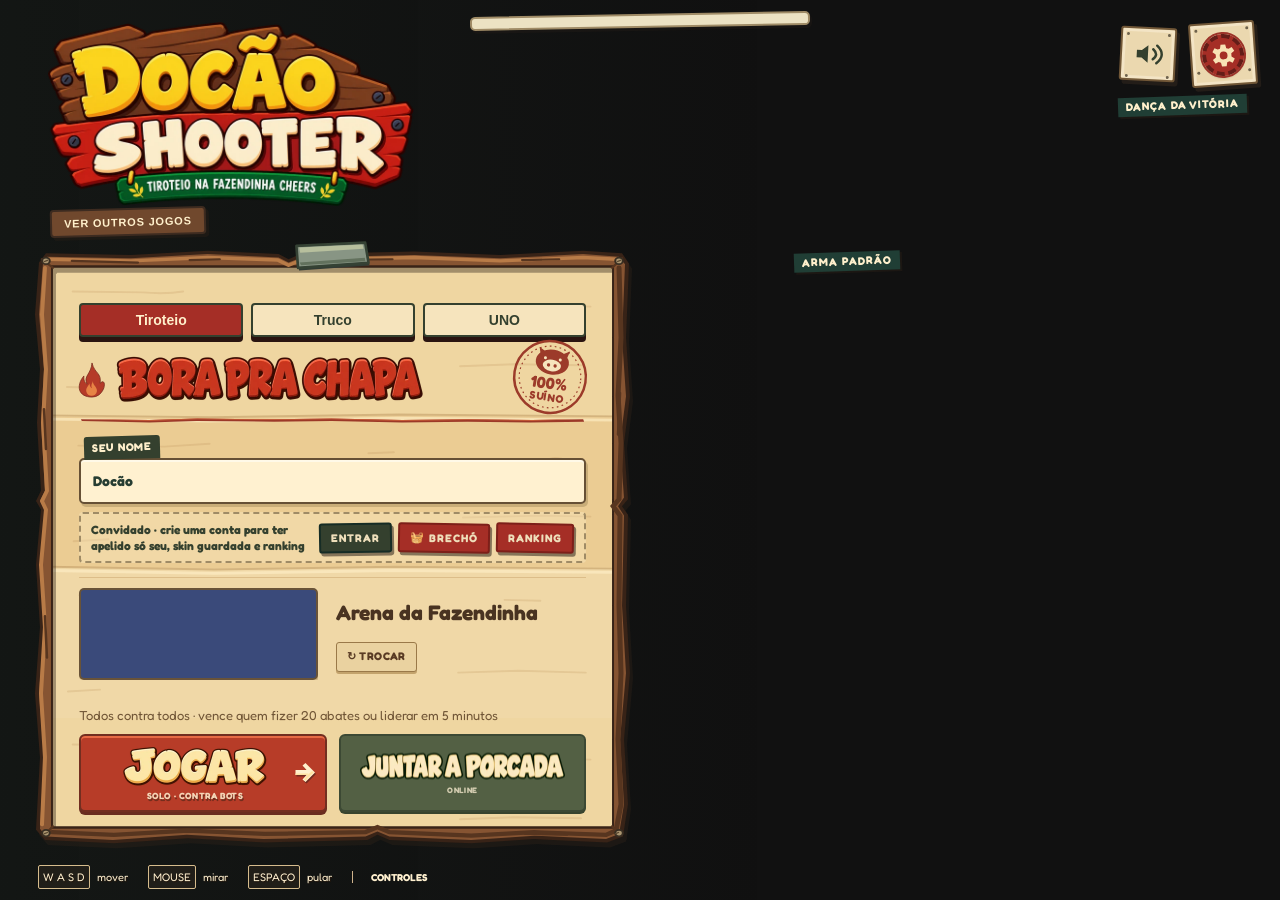
==== commit fe952b84: "Merge 6a5869a9e02332a20d26a57097e39cc73a3f7af2 into 711b805de3ed20605aafa299a8854d5f7b7b926c" ====
--- a/index.html
+++ b/index.html
@@ -110,29 +110,24 @@
   </div>
   <div id="powermeter" class="hidden"><div id="powertext">Força do arremesso</div><div id="powerbar"><div id="powerfill"></div></div></div>
     <div id="deathpick" class="cls-screen hidden">
-      <div class="death-frame">
-        <aside class="death-side">
-          <p class="death-kicker">Classes</p>
-          <div id="deathList" class="cls-list" role="listbox" aria-label="Classes"></div>
-        </aside>
-        <div class="death-main">
-          <header class="death-top">
-            <div class="death-headline">
-              <h2 id="deathWho">Você foi pururucado</h2>
-              <p id="deathSub"></p>
-            </div>
-            <div class="death-actions">
-              <button type="button" id="deathArmsBtn" aria-expanded="false" aria-controls="deathBoard"><b>Armas</b><kbd>B</kbd></button>
-              <button type="button" id="respawnBtn" disabled><i id="respawnFill" aria-hidden="true"></i><span><b>Nascer em 5,0s</b><small>Espaço</small></span></button>
-            </div>
-          </header>
-          <div class="death-panels" id="deathBoard">
-            <div class="death-gunpanel">
-              <div id="classGun" class="cls-gun"></div>
-            </div>
-            <div id="deathArms" class="death-arms" aria-label="Arsenal"></div>
-          </div>
+      <header class="cls-top">
+        <div class="cls-clockbox">
+          <p id="deathGunHint" class="death-gun-hint hidden">B — armas</p>
+          <div id="classClock" class="cls-clock" aria-hidden="true"><span id="classClockTxt">Renasce em 5,0s</span><i id="classClockBar"></i></div>
         </div>
+        <div class="cls-headline">
+          <h2 id="deathWho">Você foi pururucado</h2>
+          <p>1–5 a classe · o arsenal grava a arma nela · U volta na última</p>
+        </div>
+      </header>
+      <div class="cls-pig" aria-hidden="true"></div>
+      <div class="cls-sheet">
+        <div id="deathList" class="cls-list" role="listbox" aria-label="Classes"></div>
+        <div class="cls-main">
+          <div id="classGun" class="cls-gun"></div>
+          <button id="respawnBtn" disabled><b>Nascer em 5,0s</b><small>Espaço</small></button>
+        </div>
+        <div id="deathArms" class="cls-arms" aria-label="Arsenal"></div>
       </div>
     </div>
   <div id="tabboard" class="board hidden"></div>
--- a/acessorios.css
+++ b/acessorios.css
@@ -341,7 +341,6 @@
 #pause.overlay{z-index:90}
 #pauseClass.cls-screen{z-index:100}
 body.dead #stamp,body.dead #killfeed,body.dead #centermsg,body.dead #streakBar,body.dead #streakCount,
-body.deadgray #streakBar,body.deadgray #streakCount,body.killcam #streakBar,body.killcam #streakCount,
 body.dead #topbar,body.dead #score,body.dead #tl,body.dead #socialHud,body.dead #bottomleft,body.dead #bottomright,
 body.dead #medals,body.dead #points,body.dead #crosshair,body.dead #reddot,body.dead #domhud,body.dead #bombhud,body.dead #inspect,
 body.cls-on #stamp,body.cls-on #killfeed,body.cls-on #centermsg,body.cls-on #streakBar,body.cls-on #streakCount,
@@ -383,261 +382,46 @@
   #hud #deathpick.cls-screen #respawnBtn small{white-space:normal}
 }
 
-/* Tela de morte no mesmo papel da pausa: faixa escura, prancheta creme, arsenal em abas.
-   Na kill cam só ficam o nome de quem matou e dois botões no canto. */
-#hud #deathpick.cls-screen{
-  inset:0;padding:0 !important;overflow:hidden;color:#fff0cc;text-align:left;
-  background:rgba(16,10,8,.42);-webkit-backdrop-filter:blur(2px);backdrop-filter:blur(2px);
-  font-family:var(--font)
-}
-body.dead #game{filter:blur(7px) grayscale(.35) brightness(.58) saturate(.9)}
-#hud #deathpick .death-frame{
-  display:grid;grid-template-columns:minmax(260px,300px) minmax(0,1fr);
-  width:100%;height:100%;min-height:0;flex:1
-}
-#hud #deathpick .death-side{
-  display:flex;flex-direction:column;min-height:0;padding:28px 18px 22px 26px;
-  background:linear-gradient(180deg,rgba(36,24,18,.94),rgba(22,14,11,.9));
-  border-right:3px solid #6b4a32;box-shadow:10px 0 28px rgba(0,0,0,.35);color:#fff0cc
-}
-#hud #deathpick .death-kicker{
-  margin:0 0 12px;font:800 12px/1 var(--font);letter-spacing:2.4px;text-transform:uppercase;color:#e7b15a
-}
-#hud #deathpick .death-side .cls-list{flex:1;min-height:0;overflow:auto;gap:4px;scrollbar-width:thin;scrollbar-color:#8e7855 transparent}
-#hud #deathpick.cls-screen .death-side button.clsrow,
-#hud #deathpick.cls-screen .death-side button.clsrow:hover,
-#hud #deathpick.cls-screen .death-side button.clsrow:focus,
-#hud #deathpick.cls-screen .death-side button.clsrow:active{
-  min-height:48px;padding:4px 8px;background:transparent;color:#f3e2c0;
-  border:0;border-radius:2px;box-shadow:none;font:800 15px/1.15 var(--font);transition:background .15s ease,color .15s ease
-}
-#hud #deathpick.cls-screen .death-side button.clsrow:hover,
-#hud #deathpick.cls-screen .death-side button.clsrow:focus-visible{
-  background:rgba(165,46,38,.55);color:#fff6e4
-}
-#hud #deathpick.cls-screen .death-side button.clsrow.on,
-#hud #deathpick.cls-screen .death-side button.clsrow.on:hover,
-#hud #deathpick.cls-screen .death-side button.clsrow.on:focus{
-  background:linear-gradient(90deg,#a52e26,rgba(165,46,38,0));color:#fff6e4;
-  border-color:transparent;box-shadow:none
-}
-#hud #deathpick .death-side .clsmeta small{color:#e7b15a}
-#hud #deathpick.cls-screen .death-side .cls-list .wthumb{width:52px;height:30px}
-#hud #deathpick .death-side .clsmeta b{color:#fff6e4}
-#hud #deathpick .death-side .clsrow kbd{width:24px;height:24px;font-size:14px;background:#2a1c16;color:#ffe3a5}
-#hud #deathpick .death-side .clslast{background:#e7b15a;color:#2a1c16}
-#hud #deathpick .death-main{
-  display:flex;flex-direction:column;min-width:0;min-height:0;padding:22px 28px 18px 18px
-}
-#hud #deathpick .death-top{
-  display:flex;align-items:center;justify-content:space-between;gap:16px;flex:none;margin:0 0 14px
-}
-#hud #deathpick .death-headline{min-width:0}
-#hud #deathpick .death-headline h2{
-  margin:0;color:#fff0cc;text-align:left;text-shadow:0 2px 0 #1a100c;
-  font:900 clamp(22px,2.2vw,32px)/1.05 var(--font);letter-spacing:.3px
-}
-#hud #deathpick #deathSub{margin:4px 0 0;color:#e7b15a;font:700 13px/1.3 var(--font)}
-#hud #deathpick #deathSub:empty{display:none}
-#hud #deathpick .death-actions{display:flex;align-items:stretch;gap:10px;flex:none}
-#hud #deathpick .death-panels{
-  display:grid;grid-template-columns:minmax(420px,.85fr) minmax(520px,1.15fr);
-  gap:16px;flex:1;min-height:0
-}
-@media (max-width:1360px){
-  #hud #deathpick .arm-tab{font-size:11px;padding:6px 5px}
-}
-#hud #deathpick .death-gunpanel,
-#hud #deathpick .death-arms{
-  min-height:0;overflow:auto;padding:18px 18px 16px;
-  background:#f6e4bd url('./assets/menu/clipboard-wood.svg') center top/100% auto repeat-y;
-  border:3px solid #5c4632;border-radius:2px;box-shadow:6px 8px 0 rgba(41,30,24,.35);color:#203e35;
-  scrollbar-width:thin;scrollbar-color:#8e7855 transparent
-}
-#hud #deathpick .death-arms{display:flex;flex-direction:column}
-#hud #deathpick .death-gunpanel .gs-head b{font:900 32px/1.05 var(--font);color:#203e35}
-#hud #deathpick .death-gunpanel .gs-head small{color:#8a5a32;font:800 13px/1.3 var(--font)}
-#hud #deathpick .death-gunpanel .gs-stage{min-height:200px}
-#hud #deathpick.cls-screen .death-gunpanel .gs-stage .wthumb.is-big{
-  height:188px;min-height:160px;background-color:#efe0c0;border-radius:6px;box-shadow:none
-}
-#hud #deathpick .death-gunpanel .gs-slot{background:#fff6e4;color:#203e35;border-color:#8a5a32}
-#hud #deathpick .death-gunpanel .gs-slot small{color:#a52e26}
-#hud #deathpick .death-gunpanel .gbar{grid-template-columns:108px minmax(0,1fr) auto;color:#34402e}
-#hud #deathpick .death-gunpanel .gbar>span:first-child{overflow:hidden;text-overflow:ellipsis;white-space:nowrap}
-#hud #deathpick .death-gunpanel .gs-hint{color:#34402e;max-width:62ch}
-#hud #deathpick .death-gunpanel .gbar b,
-#hud #deathpick .death-gunpanel .gs-side-card small{color:#8a5a32}
-#hud #deathpick .death-gunpanel .gs-side-card{background:#fff6e4;border-color:#c9b48a;color:#203e35}
-#hud #deathpick .death-gunpanel .gs-side-card em{color:#674029}
-#hud #deathpick .death-gunpanel .gtrack{background:#e4d3ae}
-#hud #deathpick .death-gunpanel .gtrack i{background:#a52e26}
-#hud #deathpick .death-gunpanel .gtrack em{background:#fff}
-#hud #deathpick .arm-tabs{display:flex;flex-wrap:wrap;gap:4px;margin:0 0 10px}
-#hud #deathpick .arm-tab{
-  flex:1 1 auto;width:auto;min-width:max-content;margin:0;padding:7px 8px;background:#efe0c0;color:#34402e;
-  border:2px solid #5c4632;border-radius:3px;box-shadow:none;font:800 12px/1 var(--font);cursor:pointer;
-  text-align:center;white-space:nowrap;transition:background .15s ease,color .15s ease
-}
-#hud #deathpick .arm-tab:hover{background:#fff6e4}
-#hud #deathpick .arm-tab.on,#hud #deathpick .arm-tab.on:hover{background:#a52e26;color:#fff0cc;border-color:#2a1410}
-#hud #deathpick .arm-tab:active{transform:none;box-shadow:none}
-#hud #deathpick .arm-list{display:flex;flex-direction:column;gap:4px}
-#hud #deathpick .death-arms button.primchip,
-#hud #deathpick.cls-screen .death-arms button.primchip{
-  display:flex;align-items:center;gap:8px;width:100%;min-height:40px;margin:0;padding:4px 8px;
-  background:#fff6e4;color:#203e35;border:2px solid transparent;border-radius:3px;box-shadow:none;
-  text-align:left;font:800 14px/1.2 var(--font);cursor:pointer;
-  transition:background .15s ease,color .15s ease,border-color .15s ease
-}
-#hud #deathpick .death-arms button.primchip:hover,
-#hud #deathpick.cls-screen .death-arms button.primchip:hover{background:#fffaf0}
-#hud #deathpick .death-arms button.primchip.active,
-#hud #deathpick .death-arms button.primchip.active:hover,
-#hud #deathpick.cls-screen .death-arms button.primchip.active,
-#hud #deathpick.cls-screen .death-arms button.primchip.active:hover{
-  background:#a52e26;color:#fff0cc;border-color:#2a1410;box-shadow:none
-}
-#hud #deathpick .death-arms button.primchip:active{transform:none}
-#hud #deathpick .death-arms button.primchip .wthumb{
-  width:64px;height:32px;background-color:#efe0c0;background-size:contain;background-repeat:no-repeat;background-position:center;box-shadow:none
-}
-#hud #deathpick .death-arms .cls-arms-empty{margin:0;color:#674029}
-#hud #deathpick #deathArmsBtn{
-  display:inline-flex;align-items:center;justify-content:center;gap:8px;
-  width:auto;min-width:132px;min-height:64px;margin:0;padding:8px 16px;
-  background:#f6e4bd;color:#203e35;border:3px solid #34402e;border-radius:4px;
-  box-shadow:3px 4px 0 #291e18;font:800 18px/1 var(--font);cursor:pointer;
-  transition:background .15s ease,transform .12s ease,box-shadow .12s ease
-}
-#hud #deathpick #deathArmsBtn b{font:inherit}
-#hud #deathpick #deathArmsBtn kbd{
-  display:inline-flex;align-items:center;justify-content:center;min-width:22px;height:22px;padding:0 6px;
-  background:#203e35;color:#fff0cc;border-radius:3px;font:800 12px/1 var(--font)
-}
-#hud #deathpick #deathArmsBtn:hover{background:#fff6e4}
-#hud #deathpick #deathArmsBtn:active{transform:translateY(2px);box-shadow:2px 2px 0 #291e18}
-#hud #deathpick #deathArmsBtn.is-open{
-  min-width:0;min-height:48px;padding:8px 4px;background:transparent;color:#f3e2c0;
-  border-color:transparent;box-shadow:none
-}
-#hud #deathpick #deathArmsBtn.is-open:hover{background:transparent;color:#fff6e4}
-#hud #deathpick #deathArmsBtn.is-open:active{transform:none;box-shadow:none}
-#hud #deathpick.cls-screen #respawnBtn{
-  position:relative;overflow:hidden;display:flex;align-items:center;justify-content:center;
-  width:auto;min-width:230px;min-height:64px;margin:0;padding:8px 18px;
-  background:#3c4934;color:#fff0cc;-webkit-text-fill-color:#fff0cc;
-  border:3px solid #2c3828;border-radius:4px;box-shadow:3px 4px 0 #291e18;
-  text-align:center;letter-spacing:0;cursor:not-allowed;animation:none;opacity:1;
-  font:900 20px/1.1 var(--font);transition:background .15s ease,transform .12s ease,box-shadow .12s ease
-}
-#hud #deathpick #respawnFill{
-  position:absolute;left:0;top:0;bottom:0;width:0;background:linear-gradient(90deg,#6d8a52,#8eaa68);pointer-events:none
-}
-body:not(.reduced-motion) #hud #deathpick #respawnFill{transition:width .12s linear}
-#hud #deathpick #respawnBtn span{position:relative;z-index:1;display:flex;flex-direction:column;align-items:center;gap:2px}
-#hud #deathpick.cls-screen #respawnBtn b{display:block;color:#fff0cc;-webkit-text-fill-color:#fff0cc;font:900 20px/1.05 var(--font);white-space:nowrap}
-#hud #deathpick.cls-screen #respawnBtn small{display:block;margin:0;color:#e7e0c4;-webkit-text-fill-color:#e7e0c4;font:700 11px/1.2 var(--font);letter-spacing:.4px;text-transform:uppercase}
-#hud #deathpick.cls-screen #respawnBtn.ready{
-  background:#c4372f;border-color:#2a1410;cursor:pointer
-}
-#hud #deathpick.cls-screen #respawnBtn.ready #respawnFill{opacity:0}
-#hud #deathpick.cls-screen #respawnBtn.ready:hover{background:#d4473a}
-#hud #deathpick.cls-screen #respawnBtn.ready:active{transform:translateY(2px);box-shadow:2px 2px 0 #291e18}
-#hud #deathpick.cls-screen #respawnBtn:disabled,
-#hud #deathpick.cls-screen #respawnBtn:disabled:hover,
-#hud #deathpick.cls-screen #respawnBtn:disabled:active{
-  background:#3c4934;color:#fff0cc;-webkit-text-fill-color:#fff0cc;
-  transform:none;cursor:not-allowed;animation:none;box-shadow:3px 4px 0 #291e18
-}
-#hud #deathpick #deathArmsBtn:focus-visible,
-#hud #deathpick #respawnBtn:focus-visible,
-#hud #deathpick .arm-tab:focus-visible,
-#hud #deathpick .death-arms button.primchip:focus-visible{
-  outline:3px solid #e7b15a;outline-offset:2px
-}
-@keyframes deathIn{from{opacity:0;transform:translateY(12px)}to{opacity:1;transform:none}}
-@keyframes deathOut{to{opacity:0;transform:translateY(8px)}}
-#hud #deathpick.guns-on .death-side{animation:deathIn .26s cubic-bezier(.2,.8,.2,1) both}
-#hud #deathpick.guns-on .death-gunpanel{animation:deathIn .32s cubic-bezier(.2,.8,.2,1) both}
-#hud #deathpick.guns-on .death-arms{animation:deathIn .38s cubic-bezier(.2,.8,.2,1) both}
-#hud #deathpick .cls-gun.is-fresh{animation:gunFresh .22s ease}
-@keyframes gunFresh{from{opacity:.4}to{opacity:1}}
-#hud #deathpick.is-closing .death-frame{animation:deathOut .16s ease forwards}
-body.reduced-motion #hud #deathpick.guns-on .death-side,
-body.reduced-motion #hud #deathpick.guns-on .death-gunpanel,
-body.reduced-motion #hud #deathpick.guns-on .death-arms,
-body.reduced-motion #hud #deathpick .cls-gun.is-fresh,
-body.reduced-motion #hud #deathpick.is-closing .death-frame,
-:is(body.killcam,body.armsmode.deadgray) #hud #deathpick .death-top{animation:none}
-@media (prefers-reduced-motion:reduce){
-  #hud #deathpick.guns-on .death-side,#hud #deathpick.guns-on .death-gunpanel,
-  #hud #deathpick.guns-on .death-arms,#hud #deathpick .cls-gun.is-fresh,
-  #hud #deathpick.is-closing .death-frame{animation:none}
-}
-
-/* Kill cam e modos sem classe: canto inferior direito, só o nome e os dois botões. */
-:is(body.killcam, body.armsmode.deadgray) #hud #deathpick.cls-screen,
-#hud #deathpick.cls-screen.x1{
-  position:fixed !important;inset:auto !important;left:auto !important;right:16px !important;top:auto !important;bottom:16px !important;
-  transform:none !important;width:max-content !important;max-width:min(320px,92vw) !important;height:auto !important;max-height:none !important;
-  margin:0 !important;padding:0 !important;background:transparent !important;-webkit-backdrop-filter:none !important;backdrop-filter:none !important;
-  border:0 !important;border-radius:0 !important;box-shadow:none !important;
-  opacity:1 !important;overflow:visible !important;z-index:8 !important;pointer-events:none !important;display:flex !important
-}
-:is(body.killcam, body.armsmode.deadgray) #hud #deathpick .death-frame,
-#hud #deathpick.x1 .death-frame{
-  display:block !important;width:auto !important;height:auto !important;min-height:0 !important;animation:deathIn .22s ease
-}
-:is(body.killcam, body.armsmode.deadgray) #hud #deathpick .death-side,
-:is(body.killcam, body.armsmode.deadgray) #hud #deathpick .death-panels,
+/* Kill cam: a ficha de armas é tela cheia e tapava quem matou.
+   No canto ficam só o nome de quem matou e o Renascer. Placar e chat não entram aqui. */
+:is(body.killcam, body.armsmode.deadgray) #hud #deathpick.cls-screen{
+  position:fixed !important;inset:auto !important;left:auto !important;right:12px !important;top:auto !important;bottom:12px !important;
+  transform:none !important;width:max-content !important;max-width:min(340px,92vw) !important;height:auto !important;max-height:none !important;
+  margin:0 !important;padding:0 !important;background:transparent !important;border:0 !important;border-radius:0 !important;box-shadow:none !important;
+  opacity:1 !important;overflow:visible !important;z-index:8 !important;pointer-events:none !important;display:flex !important;text-align:right !important
+}
+:is(body.killcam, body.armsmode.deadgray) #hud #deathpick .cls-pig,
 :is(body.killcam, body.armsmode.deadgray) #hud #deathpick #deathList,
 :is(body.killcam, body.armsmode.deadgray) #hud #deathpick #classGun,
 :is(body.killcam, body.armsmode.deadgray) #hud #deathpick #deathArms,
-#hud #deathpick.x1 .death-side,
-#hud #deathpick.x1 .death-panels,
-#hud #deathpick.x1 #deathList,
-#hud #deathpick.x1 #classGun,
-#hud #deathpick.x1 #deathArms,
-#hud #deathpick.x1 #deathArmsBtn{display:none !important}
-:is(body.killcam, body.armsmode.deadgray) #hud #deathpick .death-main,
-#hud #deathpick.x1 .death-main{display:block !important;padding:0 !important;min-height:0}
-:is(body.killcam, body.armsmode.deadgray) #hud #deathpick .death-top,
-#hud #deathpick.x1 .death-top{
-  display:flex !important;flex-direction:column !important;align-items:stretch !important;
-  gap:8px !important;margin:0 !important;text-align:right
-}
-:is(body.killcam, body.armsmode.deadgray) #hud #deathpick .death-headline,
-#hud #deathpick.x1 .death-headline{text-align:right}
-:is(body.killcam, body.armsmode.deadgray) #hud #deathpick .death-headline h2,
-#hud #deathpick.x1 .death-headline h2{
-  font-size:18px !important;line-height:1.2 !important;text-align:right !important;
-  text-shadow:0 2px 0 #000,0 0 10px rgba(0,0,0,.55)
-}
-:is(body.killcam, body.armsmode.deadgray) #hud #deathpick .death-actions,
-#hud #deathpick.x1 .death-actions{
-  flex-direction:column;align-items:stretch;width:min(280px,86vw);margin-left:auto;pointer-events:auto
-}
-:is(body.killcam, body.armsmode.deadgray) #hud #deathpick #respawnBtn,
-#hud #deathpick.x1 #respawnBtn{order:1}
-:is(body.killcam, body.armsmode.deadgray) #hud #deathpick #deathArmsBtn{order:2}
-:is(body.killcam, body.armsmode.deadgray) #hud #deathpick #respawnBtn,
-:is(body.killcam, body.armsmode.deadgray) #hud #deathpick #deathArmsBtn,
-#hud #deathpick.x1 #respawnBtn{
-  pointer-events:auto !important;width:100% !important;min-width:0 !important;margin:0 !important
+:is(body.killcam, body.armsmode.deadgray) #hud #deathpick .cls-headline p{display:none !important}
+:is(body.killcam, body.armsmode.deadgray) #hud #deathpick .cls-sheet{
+  display:flex !important;flex:none !important;grid-template-columns:none !important;width:auto !important;min-height:0 !important;margin:0 !important;
+  padding:0 !important;gap:0 !important;background:transparent !important;border:0 !important;box-shadow:none !important
+}
+:is(body.killcam, body.armsmode.deadgray) #hud #deathpick .cls-main{display:flex !important;min-width:0 !important;background:transparent !important}
+:is(body.killcam, body.armsmode.deadgray) #hud #deathpick .cls-top{min-height:0 !important;flex-direction:column !important;align-items:flex-end !important;gap:6px !important}
+:is(body.killcam, body.armsmode.deadgray) #hud #deathpick .cls-headline{
+  position:static !important;left:auto !important;top:auto !important;transform:none !important;width:auto !important;max-width:320px !important;text-align:right !important
+}
+:is(body.killcam, body.armsmode.deadgray) #hud #deathpick .cls-headline h2{
+  font-size:16px !important;line-height:1.2 !important;text-shadow:0 2px 0 #000
+}
+:is(body.killcam, body.armsmode.deadgray) #hud #deathpick .cls-clockbox{width:min(240px,70vw) !important;align-items:stretch}
+:is(body.killcam, body.armsmode.deadgray) #hud #deathpick .cls-clock{width:100% !important;margin-left:0}
+:is(body.killcam, body.armsmode.deadgray) #hud #deathpick .death-gun-hint{display:block}
+:is(body.killcam, body.armsmode.deadgray) #hud #deathpick #respawnBtn{
+  pointer-events:auto !important;width:min(280px,86vw) !important;min-width:0 !important;margin:8px 0 0 auto !important
 }
 :is(body.killcam, body.armsmode.deadgray) #bottomleft,
 :is(body.killcam, body.armsmode.deadgray) #bottomright,
 :is(body.killcam, body.armsmode.deadgray) #inspect{visibility:hidden}
 :is(body.killcam, body.armsmode.deadgray) #stamp{opacity:.55;zoom:.55;top:9%}
-body.reduced-motion :is(body.killcam, body.armsmode.deadgray) #hud #deathpick .death-frame,
-#hud #deathpick.x1 .death-frame{animation:none}
-
-/* Corrida Armada: apenas o renascimento, sem classes em nenhum estado. */
+
+/* Corrida Armada: apenas relógio e renascimento, sem classes em nenhum estado. */
 body.armsmode #deathList,
 body.armsmode #classGun,
 body.armsmode #deathArms,
-body.armsmode #deathArmsBtn,
 body.armsmode #deathGunHint,
 body.armsmode #pauseClass,
 body.armsmode #bLoad,
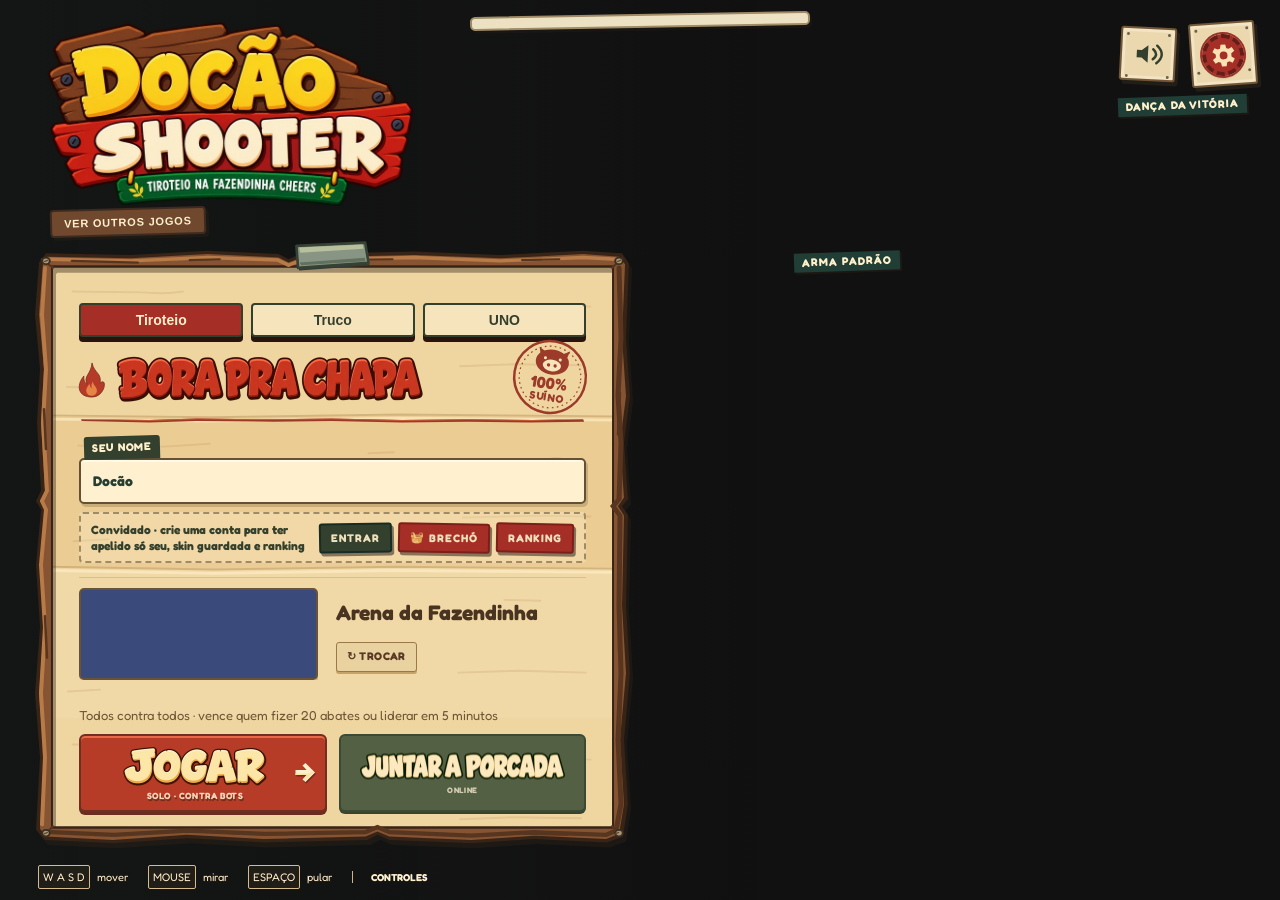
==== commit 6568aacc: "Merge 0310aeeca94184a6198e7094b11f4c9ee0b642a8 into 711b805de3ed20605aafa299a8854d5f7b7b926c" ====
--- a/index.html
+++ b/index.html
@@ -10,6 +10,7 @@
 <link rel="stylesheet" href="acessorios.css">
 <link rel="stylesheet" href="truco.css">
 <link rel="stylesheet" href="uno.css">
+<link rel="stylesheet" href="arsenal.css?v=knife-models">
 <script type="importmap">{ "imports": { "three": "./vendor/three.module.js" } }</script>
 </head>
 <body>
@@ -110,24 +111,29 @@
   </div>
   <div id="powermeter" class="hidden"><div id="powertext">Força do arremesso</div><div id="powerbar"><div id="powerfill"></div></div></div>
     <div id="deathpick" class="cls-screen hidden">
-      <header class="cls-top">
-        <div class="cls-clockbox">
-          <p id="deathGunHint" class="death-gun-hint hidden">B — armas</p>
-          <div id="classClock" class="cls-clock" aria-hidden="true"><span id="classClockTxt">Renasce em 5,0s</span><i id="classClockBar"></i></div>
+      <div class="death-frame">
+        <aside class="death-side">
+          <p class="death-kicker">Classes</p>
+          <div id="deathList" class="cls-list" role="listbox" aria-label="Classes"></div>
+        </aside>
+        <div class="death-main">
+          <header class="death-top">
+            <div class="death-headline">
+              <h2 id="deathWho">Você foi pururucado</h2>
+              <p id="deathSub"></p>
+            </div>
+            <div class="death-actions">
+              <button type="button" id="deathArmsBtn" aria-expanded="false" aria-controls="deathBoard"><b>Armas</b><kbd>B</kbd></button>
+              <button type="button" id="respawnBtn" disabled><i id="respawnFill" aria-hidden="true"></i><span><b>Nascer em 5,0s</b><small>Espaço</small></span></button>
+            </div>
+          </header>
+          <div class="death-panels" id="deathBoard">
+            <div class="death-gunpanel">
+              <div id="classGun" class="cls-gun"></div>
+            </div>
+            <div id="deathArms" class="death-arms" aria-label="Arsenal"></div>
+          </div>
         </div>
-        <div class="cls-headline">
-          <h2 id="deathWho">Você foi pururucado</h2>
-          <p>1–5 a classe · o arsenal grava a arma nela · U volta na última</p>
-        </div>
-      </header>
-      <div class="cls-pig" aria-hidden="true"></div>
-      <div class="cls-sheet">
-        <div id="deathList" class="cls-list" role="listbox" aria-label="Classes"></div>
-        <div class="cls-main">
-          <div id="classGun" class="cls-gun"></div>
-          <button id="respawnBtn" disabled><b>Nascer em 5,0s</b><small>Espaço</small></button>
-        </div>
-        <div id="deathArms" class="cls-arms" aria-label="Arsenal"></div>
       </div>
     </div>
   <div id="tabboard" class="board hidden"></div>
@@ -190,7 +196,7 @@
       <button id="mapBtn" class="mapcard current" title="Escolher mapa"><span class="thumb"></span><span class="mtxt"><b id="mapName">Arena da Fazendinha</b><small id="mapDesc"></small></span><span class="mchange">↻ TROCAR</span></button>
     </div>
     <div class="row match-options">
-      <label><span class="field-caption">Modo de jogo</span><select id="modeSel"><option value="arms">Corrida Armada (times)</option><option value="dm" selected>Mata-mata</option><option value="x1">X1 · duelo</option><option value="dom">Dominação (times)</option><option value="explore">Exploração</option><option value="treino">Treino · Estande do Docão</option><option value="inv">Invasão 🎃</option><option value="bomb">Bomba · Planta o Botijão (protótipo)</option></select></label>
+      <label><span class="field-caption">Modo de jogo</span><select id="modeSel"><option value="arms">Corrida Armada (times)</option><option value="dm" selected>Mata-mata</option><option value="x1">X1 · duelo</option><option value="dom">Dominação (times)</option><option value="explore">Exploração</option><option value="treino">Treino · Estande do Docão</option><option value="inv">Invasão 🎃 (co-op zumbi)</option><option value="bomb">Bomba · Planta o Botijão (protótipo)</option><option value="hide">Docão Escondido · estilo Prop Hunt (protótipo, offline)</option></select></label>
       <label id="survLabel" class="hidden"><span class="field-caption">Variante</span>
         <select aria-label="Variante da Invasão" id="survSel">
           <option value="padrao" selected>Clássica</option>
@@ -247,6 +253,8 @@
         </section>
       </section>
       <section id="menu-arsenal" aria-label="Arsenal" tabindex="0" hidden>
+        <div id="arsenalApp"></div>
+        <div class="arsenal-legacy" hidden>
         <div class="section-heading"><span>EQUIPAMENTO DA CASA</span><h2>Arsenal do chiqueiro</h2><p>Escolha uma primária, uma secundária e uma arma corpo a corpo. Temperar grava a peça na classe aberta.</p></div>
         <button type="button" id="temperBtn">Temperar esta arma</button>
         <div id="bench" class="bench" hidden>
@@ -266,6 +274,7 @@
         <div id="saberColors"></div>
       </div>
     </div>
+        </div>
       </section>
       <section id="menu-operator" aria-label="Visual do personagem" tabindex="0" hidden>
         <div class="section-heading"><span>VESTIDO PRA CONFUSÃO</span><h2>Seu Docão, seu estilo</h2><p>Escolha uma skin pronta ou monte com o que já está na mochila. Comprar continua no Brechó.</p></div>
@@ -367,7 +376,7 @@
       <label>Modo<select id="roomMode"><option value="arms">Corrida Armada (times)</option><option value="dm" selected>Mata-mata</option><option value="x1">X1 · duelo</option><option value="dom">Dominação (times)</option><option value="treino">Treino · Estande do Docão</option><option value="inv">Invasão 🎃</option><option value="bomb">Bomba · Planta o Botijão (protótipo)</option></select></label>
       <label id="roomSurvLabel" class="hidden">Variante<select id="roomSurv" aria-label="Variante da Invasão"><option value="padrao" selected>Clássica</option><option value="survival">Survival</option></select></label>
       <div class="row">
-        <label>Máx. jogadores<select id="roomMax"><option>2</option><option>3</option><option>4</option><option>5</option><option selected>6</option><option>7</option><option>8</option><option>9</option><option>10</option></select></label>
+        <label>Máx. jogadores<select id="roomMax"><option>2</option><option>3</option><option>4</option><option>5</option><option selected>6</option><option>7</option><option>8</option><option>9</option><option>10</option><option>11</option><option>12</option><option>13</option><option>14</option><option>15</option><option>16</option><option>17</option><option>18</option><option>19</option><option>20</option><option>21</option><option>22</option><option>23</option><option>24</option><option>25</option><option>26</option><option>27</option><option>28</option><option>29</option><option>30</option></select></label>
         <label>Completar com bots<select id="roomBots"><option value="1" selected>Sim</option><option value="0">Não</option></select></label>
         <label>Dificuldade<select id="roomDiff" aria-label="Dificuldade dos bots da sala"><option value="leitao">Leitão · fácil</option><option value="ceva" selected>Ceva · normal</option><option value="javali">Javali · difícil</option><option value="cachaco">Cachaço · pesadelo</option></select></label>
         <label>Tempo<select id="roomTime"><option value="0">Padrão</option><option value="3">3 min</option><option value="5">5 min</option><option value="7">7 min</option><option value="10">10 min</option><option value="15">15 min</option><option value="20">20 min</option></select></label>
@@ -435,10 +444,17 @@
     </div>
     <button type="button" id="closetClose" class="ticket-btn ghost">VOLTAR</button>
   </div>
-  <div id="closetReveal" class="closet-ask hidden" role="dialog" aria-modal="true" aria-labelledby="closetRevealText">
-    <div class="closet-ask-card">
+  <div id="closetReveal" class="closet-ask hidden" role="dialog" aria-modal="true" aria-labelledby="closetLootKicker">
+    <div class="loot-show" id="closetLootShow">
+      <div class="loot-fx" aria-hidden="true"><div class="loot-rays"></div></div>
+      <p class="loot-kicker" id="closetLootKicker" aria-live="polite"></p>
+      <div class="loot-window">
+        <div class="loot-marker" id="closetLootMarker" aria-hidden="true"></div>
+        <div class="loot-track" id="closetLootTrack" aria-hidden="true"></div>
+      </div>
+      <div class="loot-sparks" id="closetLootSparks" aria-hidden="true"></div>
       <p id="closetRevealText"></p>
-      <div class="closet-ask-acts">
+      <div class="closet-ask-acts hidden" id="closetRevealActs">
         <button type="button" id="closetRevealOk">FECHAR</button>
         <button type="button" id="closetRevealEquip">EQUIPAR</button>
       </div>
@@ -510,7 +526,7 @@
     <div id="hostCtl">
       <div class="row">
         <label>Mapa<select id="lobbyMap"></select></label>
-        <label>Máx.<select id="lobbyMax"><option>2</option><option>3</option><option>4</option><option>5</option><option>6</option><option>7</option><option>8</option><option>9</option><option>10</option></select></label>
+        <label>Máx.<select id="lobbyMax"><option>2</option><option>3</option><option>4</option><option>5</option><option>6</option><option>7</option><option>8</option><option>9</option><option>10</option><option>11</option><option>12</option><option>13</option><option>14</option><option>15</option><option>16</option><option>17</option><option>18</option><option>19</option><option>20</option><option>21</option><option>22</option><option>23</option><option>24</option><option>25</option><option>26</option><option>27</option><option>28</option><option>29</option><option>30</option></select></label>
         <label>Bots<select id="lobbyBots"><option value="1">Sim</option><option value="0">Não</option></select></label>
         <label>Dificuldade<select id="lobbyDiff" aria-label="Dificuldade dos bots da sala"><option value="leitao">Leitão · fácil</option><option value="ceva">Ceva · normal</option><option value="javali">Javali · difícil</option><option value="cachaco">Cachaço · pesadelo</option></select></label>
         <label>Modo<select id="lobbyMode"><option value="arms">Corrida Armada (times)</option><option value="dm" selected>Mata-mata</option><option value="x1">X1 · duelo</option><option value="dom">Dominação</option><option value="treino">Treino (Estande)</option><option value="inv">Invasão 🎃</option><option value="bomb">Bomba (protótipo)</option></select></label>
--- a/style.css
+++ b/style.css
@@ -594,7 +594,8 @@
 #menu button.mapcard b{font-size:23px;line-height:1.15}
 #menu button.mapcard .mchange{position:absolute;left:calc(47% + 18px);bottom:8px;font:900 10px var(--font);letter-spacing:.4px;padding:0}
 #menu button.mapcard .mchange::after{display:none}
-#menu .match-options label:first-child{flex:1.6}
+#menu .match-options label:first-child{flex:1.6 1 180px;min-width:168px}
+#menu #survLabel{flex:1 1 148px;min-width:140px}
 #menu .match-options label{margin-block:4px 8px}
 #menu .match-options select{padding:8px 5px;font-size:13px;min-height:36px}
 #menu .menu-footer{border-width:11px;border-color:#2c4032;padding:10px 30px 22px;background:#f1dfb6;box-shadow:5px 7px #31241b}
@@ -1286,6 +1287,35 @@
 }
 #hud #killfeed .kf b{color:#fff0cc}
 #hud #killfeed .kf b.me{color:#ffd27a}
+.nemesis{
+  text-shadow:
+    0 0 1px #ff1e1e,
+    0 0 7px #ff2020,
+    0 0 14px rgba(196,0,0,.95),
+    1px 0 0 #ff3030,
+    -1px 0 0 #ff3030,
+    0 1px 0 #ff3030,
+    0 -1px 0 #ff3030
+}
+.nemesis-skull{text-shadow:0 1px 0 #291e18;margin-right:.12em}
+#hud #killfeed .kf b.nemesis,
+#hud #lb .n .nemesis,
+#hud #leader .nemesis,
+#hud #tabboard .nemesis,
+#centermsg .nemesis,
+.cls-headline h2 .nemesis,
+.cline b.nemesis,
+#gameover .nemesis,
+#ac130Hud .ac-tag .nemesis{
+  text-shadow:
+    0 0 1px #ff1e1e,
+    0 0 7px #ff2020,
+    0 0 14px rgba(196,0,0,.95),
+    1px 0 0 #ff3030,
+    -1px 0 0 #ff3030,
+    0 1px 0 #ff3030,
+    0 -1px 0 #ff3030
+}
 #hud #killfeed .kf i{color:#f6e4bd;opacity:1}
 #hud #killfeed .kf.knife i{color:#ffb4a2}
 #hud #killfeed .kfi{color:#fff0cc;filter:drop-shadow(0 1px 0 #291e18) drop-shadow(1px 0 0 #291e18) drop-shadow(-1px 0 0 #291e18)}
@@ -1952,10 +1982,157 @@
 .closet-card b{display:block;font:900 13px var(--font)}
 .closet-card .price{margin:4px 0;color:var(--red);font-weight:900}
 .closet-card .price.free{color:#1d6b3a}
-.loot-odds{margin:8px 0 10px;padding-left:18px;font:700 13px var(--font);color:var(--ink)}
 .loot-catalog{display:flex;flex-wrap:wrap;gap:6px}
+.loot-fold{margin-top:12px;border:2px solid var(--ink);border-radius:4px;background:var(--paper);padding:8px 10px}
+.loot-fold summary{cursor:pointer;font:900 13px var(--font);color:var(--ink);list-style:none}
+.loot-fold summary::-webkit-details-marker{display:none}
+.loot-fold summary::before{content:'▸ ';color:var(--brick)}
+.loot-fold[open] summary::before{content:'▾ '}
+.loot-fold[open] summary{margin-bottom:8px}
 .loot-chip{padding:4px 6px;border:2px solid #9f8b66;border-radius:3px;background:#fff5d3;font:700 12px var(--font);color:var(--ink)}
 .loot-chip.mine{border-color:#1d6b3a;background:#e7f3d9}
+button.loot-chip{margin:0;width:auto;padding:4px 6px;font:700 12px var(--font);color:var(--ink);background:#fff5d3;border:2px solid #9f8b66;border-radius:3px;box-shadow:none;cursor:pointer}
+button.loot-chip:hover,button.loot-chip:active{background:#fff5d3;transform:none;box-shadow:none}
+button.loot-chip.pick{outline:3px solid var(--red);outline-offset:1px;background:#e7f3d9}
+.wheel-box{margin:14px 0;padding:10px;border:2px dashed #9f8b66;border-radius:6px;background:#fff5d340}
+.wheel-slots{display:grid;grid-template-columns:repeat(3,minmax(0,1fr));gap:6px}
+.wheel-slot{margin:0;width:auto;min-height:48px;padding:6px;font:800 12px/1.25 var(--font);color:#7a6a4a;background:#fff5d3;border:2px dashed #9f8b66;border-radius:4px;box-shadow:none;cursor:pointer}
+.wheel-slot:hover,.wheel-slot:active{background:#fff5d3;transform:none;box-shadow:none}
+.wheel-slot.fill{color:var(--ink);border-style:solid;background:#e7f3d9}
+#closetReveal.closet-ask{background:rgba(8,6,4,.72)}
+.loot-show{
+  --loot:#24924a;--loot-glow:#8dffb4;--loot-ink:#f3fff6;
+  position:relative;width:min(680px,94vw);padding:18px 16px 14px;text-align:center;color:#fff6e4;
+  overflow:hidden;
+  background:#1a120c;border:3px solid #3a2a1c;border-radius:10px;
+  box-shadow:inset 0 0 0 3px var(--loot),4px 8px 0 #140e0a;
+  filter:drop-shadow(0 0 12px var(--loot-glow));
+  transition:filter .12s linear
+}
+.loot-show.land{transition:none}
+.loot-fx{position:absolute;inset:0;overflow:hidden;pointer-events:none;border-radius:inherit}
+.loot-rays{
+  position:absolute;left:50%;top:46%;width:150%;height:150%;transform:translate(-50%,-50%);
+  background:repeating-conic-gradient(from 0deg,transparent 0 14deg,var(--loot-glow) 14deg 20deg);opacity:0
+}
+.loot-kicker{
+  position:relative;z-index:5;margin:0;min-height:1.2em;
+  font:900 clamp(22px,4vw,34px)/1.1 var(--font);letter-spacing:1px;text-transform:uppercase;
+  color:var(--loot-glow);text-shadow:0 0 16px var(--loot)
+}
+.loot-kicker.pop{animation:loot-kicker .18s ease-out}
+@keyframes loot-kicker{from{transform:scale(1.16)}to{transform:scale(1)}}
+.loot-show[data-tier="gold"] .loot-kicker{
+  background:linear-gradient(180deg,#fff7c8,#f0c14a 42%,#a87410);
+  -webkit-background-clip:text;background-clip:text;color:transparent;
+  filter:drop-shadow(0 0 10px #f0c14a);text-shadow:none
+}
+.loot-window{
+  position:relative;z-index:2;height:148px;margin:10px 0 4px;overflow:hidden;border-radius:8px;
+  background:#0e0a07;border:2px solid #3a2a1c;
+  -webkit-mask-image:linear-gradient(90deg,transparent,#000 10%,#000 90%,transparent);
+  mask-image:linear-gradient(90deg,transparent,#000 10%,#000 90%,transparent)
+}
+.loot-marker{position:absolute;left:50%;top:0;bottom:0;width:0;z-index:3;transform:translateX(-50%)}
+.loot-marker::before,.loot-marker::after{content:"";position:absolute;left:50%;transform:translateX(-50%);border:8px solid transparent}
+.loot-marker::before{top:0;border-top-color:#fff6d0;filter:drop-shadow(0 0 4px #fff)}
+.loot-marker::after{bottom:0;border-bottom-color:#fff6d0;filter:drop-shadow(0 0 4px #fff)}
+.loot-marker.tick{animation:loot-tick .08s linear}
+@keyframes loot-tick{50%{transform:translateX(-50%) scaleX(1.35)}}
+.loot-track{display:flex;gap:8px;height:100%;align-items:center;will-change:transform}
+.loot-card{
+  position:relative;flex:none;width:112px;height:128px;display:flex;flex-direction:column;align-items:center;justify-content:center;gap:4px;
+  border:3px solid var(--loot);border-radius:8px;background:linear-gradient(180deg,#2a2118,#120e0a);
+  box-shadow:inset 0 0 0 1px #0006,0 0 12px var(--loot)
+}
+.loot-photo{
+  display:flex;align-items:center;justify-content:center;width:64px;height:64px;border-radius:8px;
+  font-size:36px;line-height:1;
+  background:radial-gradient(circle at 35% 30%,#fff8,#0000 58%),linear-gradient(160deg,var(--loot-glow),var(--loot));
+  box-shadow:inset 0 0 0 2px #0006,0 4px 0 #0006
+}
+.loot-card[data-tier="gold"]{background:linear-gradient(180deg,#6a4a12,#1a1206 55%,#3a2a08)}
+.loot-card[data-tier="gold"] .loot-photo{
+  background:radial-gradient(circle at 35% 30%,#fff8,#0000 55%),linear-gradient(160deg,#ffe58a,#b8860b);
+  animation:loot-shine 1.15s linear infinite
+}
+.loot-photo.has-preview{
+  width:100px;height:62px;font-size:0;
+  background-color:#140f0c !important;
+  background-repeat:no-repeat !important;
+  background-position:center !important;
+  background-size:contain !important;
+  box-shadow:inset 0 0 0 1px #000a
+}
+.loot-card[data-tier="gold"] .loot-photo.has-preview{animation:loot-shine 1.15s linear infinite}
+.loot-card.hit{z-index:4}
+.loot-show.land .loot-window{overflow:visible;-webkit-mask-image:none;mask-image:none}
+@keyframes loot-shine{0%{filter:brightness(1)}40%{filter:brightness(1.45)}100%{filter:brightness(1)}}
+.loot-name{
+  max-width:100%;padding:0 6px;font:800 11px/1.15 var(--font);color:#fff6e4;text-align:center;
+  display:-webkit-box;-webkit-line-clamp:2;-webkit-box-orient:vertical;overflow:hidden
+}
+.loot-tier{font:800 9px/1 var(--font);letter-spacing:.6px;text-transform:uppercase;color:var(--loot-glow)}
+.loot-sparks{position:absolute;inset:0;z-index:4;pointer-events:none;overflow:hidden}
+.loot-spark{
+  position:absolute;left:50%;top:42%;width:8px;height:8px;border-radius:2px;
+  transform:translate(-50%,-50%);animation:loot-spark .85s ease-out forwards
+}
+@keyframes loot-spark{to{transform:translate(calc(-50% + var(--x)),calc(-50% + var(--y))) scale(.3);opacity:0}}
+.loot-show #closetRevealText{
+  position:relative;z-index:5;min-height:0;margin:0;
+  font:800 16px/1.35 var(--font);color:#fff6e4
+}
+.loot-show.land #closetRevealText{min-height:2.8em;margin:8px 0 12px}
+.loot-show .closet-ask-acts{position:relative;z-index:5}
+#closetRevealOk{color:#203e35;background:#e6d3a8;border:2px solid #203e35}
+#closetRevealOk:hover{background:#fff1c9}
+#closetRevealEquip{color:#fff3d6;background:#a52e26;border:2px solid #7d1f19}
+#closetRevealEquip:hover{background:#c0392b}
+.loot-show.land #closetRevealText{animation:loot-text .35s ease both}
+@keyframes loot-text{from{opacity:0;transform:translateY(6px)}to{opacity:1;transform:none}}
+.loot-show.land.is-green .loot-card.hit{animation:loot-pop-0 .42s cubic-bezier(.2,1.4,.3,1) both}
+.loot-show.land.is-blue .loot-card.hit{animation:loot-pop-1 .55s cubic-bezier(.2,1.5,.3,1) both}
+.loot-show.land.is-blue{animation:loot-glow-1 1s ease-in-out}
+.loot-show.land.is-red .loot-card.hit{animation:loot-pop-2 .6s cubic-bezier(.2,1.5,.3,1) both}
+.loot-show.land.is-red{animation:loot-shake-2 .5s linear}
+.loot-show.land.is-red .loot-rays{opacity:.2;animation:loot-spin 8s linear infinite}
+.loot-show.land.is-orange .loot-card.hit{animation:loot-pop-3 .7s cubic-bezier(.2,1.5,.3,1) both}
+.loot-show.land.is-orange .loot-card.hit .loot-photo{animation:loot-face .65s cubic-bezier(.2,1.4,.36,1) both}
+.loot-show.land.is-orange{animation:loot-shake-3 .7s linear}
+.loot-show.land.is-orange .loot-rays{opacity:.4;animation:loot-spin 5s linear infinite}
+.loot-show.land.is-gold .loot-card.hit{animation:loot-pop-5 .95s cubic-bezier(.2,1.6,.3,1) both}
+.loot-show.land.is-gold .loot-card.hit .loot-photo{animation:loot-face 1s cubic-bezier(.2,1.6,.36,1) both,loot-shine 1.15s linear .9s infinite}
+.loot-show.land.is-gold{animation:loot-shake-5 .9s linear,loot-glowpulse 1s ease-in-out .9s 3}
+.loot-show.land.is-gold .loot-rays{opacity:.75;animation:loot-spin 2.2s linear infinite}
+.loot-show.land.is-gold::after{
+  content:"";position:absolute;inset:0;border-radius:inherit;pointer-events:none;z-index:6;
+  background:radial-gradient(circle,#fff8 0%,transparent 68%);animation:loot-flash .7s ease-out
+}
+@keyframes loot-pop-0{50%{transform:scale(1.05)}100%{transform:scale(1)}}
+@keyframes loot-pop-1{0%{transform:scale(.9)}45%{transform:scale(1.12)}100%{transform:scale(1)}}
+@keyframes loot-pop-2{0%{transform:scale(.82) rotate(-6deg)}45%{transform:scale(1.16) rotate(4deg)}100%{transform:scale(1)}}
+@keyframes loot-pop-3{0%{transform:scale(.7) rotate(-10deg)}35%{transform:scale(1.24) rotate(7deg)}62%{transform:scale(1.04) rotate(-3deg)}100%{transform:scale(1)}}
+@keyframes loot-pop-5{0%{transform:scale(.4) rotate(-16deg)}32%{transform:scale(1.38) rotate(10deg)}55%{transform:scale(1.05) rotate(-5deg)}76%{transform:scale(1.2) rotate(3deg)}100%{transform:scale(1.05)}}
+@keyframes loot-face{0%{transform:scale(.45) rotate(-18deg)}45%{transform:scale(1.12) rotate(8deg)}100%{transform:scale(1) rotate(0)}}
+@keyframes loot-glow-1{0%,100%{filter:drop-shadow(0 0 12px var(--loot-glow))}50%{filter:drop-shadow(0 0 22px var(--loot-glow))}}
+@keyframes loot-shake-2{0%,100%{transform:translateX(0)}20%{transform:translateX(-4px) rotate(-.4deg)}40%{transform:translateX(5px) rotate(.4deg)}70%{transform:translateX(-2px)}}
+@keyframes loot-shake-3{0%,100%{transform:translateX(0)}15%{transform:translateX(-7px) rotate(-.7deg)}30%{transform:translateX(7px) rotate(.7deg)}50%{transform:translateX(-5px)}70%{transform:translateX(4px)}85%{transform:translateX(-2px)}}
+@keyframes loot-shake-5{0%,100%{transform:translateX(0)}10%{transform:translateX(-10px) rotate(-1.1deg)}22%{transform:translateX(10px) rotate(1.1deg)}34%{transform:translateX(-8px) rotate(-.6deg)}48%{transform:translateX(8px)}62%{transform:translateX(-5px)}76%{transform:translateX(4px)}88%{transform:translateX(-2px)}}
+@keyframes loot-glowpulse{0%,100%{filter:drop-shadow(0 0 12px var(--loot-glow))}50%{filter:drop-shadow(0 0 26px #fff1a8) drop-shadow(0 0 42px var(--loot-glow))}}
+@keyframes loot-spin{to{transform:translate(-50%,-50%) rotate(360deg)}}
+@keyframes loot-flash{from{opacity:1}to{opacity:0}}
+@media(max-width:520px){
+  .loot-show{padding:12px 8px 10px}
+  .loot-window{height:132px}
+  .loot-card{width:92px;height:112px}
+  .loot-photo{width:54px;height:54px;font-size:30px}
+  .loot-photo.has-preview{width:80px;height:48px;font-size:0}
+}
+@media(prefers-reduced-motion:reduce){
+  .loot-show.land,.loot-show.land .loot-rays,.loot-show.land .loot-card.hit,.loot-show.land .loot-card.hit .loot-photo,.loot-spark,.loot-kicker.pop,.loot-show.land #closetRevealText,.loot-show.land.is-gold::after{animation:none}
+  .loot-card[data-tier="gold"] .loot-photo{animation:none}
+}
 .closet-card.free{border-color:#1d6b3a}
 .closet-card .free-tag{margin:4px 0 0;padding:6px;font:900 12px var(--font);text-align:center;color:#143026;background:#cfe8c4;border:2px solid #1d6b3a;border-radius:3px}
 .closet-card button{margin:4px 0 0;width:100%;padding:6px;font:900 12px var(--font);color:#fff3d6;background:var(--red);border:2px solid #7d1f19;border-radius:3px;cursor:pointer;box-shadow:none}
--- a/acessorios.css
+++ b/acessorios.css
@@ -341,6 +341,7 @@
 #pause.overlay{z-index:90}
 #pauseClass.cls-screen{z-index:100}
 body.dead #stamp,body.dead #killfeed,body.dead #centermsg,body.dead #streakBar,body.dead #streakCount,
+body.deadgray #streakBar,body.deadgray #streakCount,body.killcam #streakBar,body.killcam #streakCount,
 body.dead #topbar,body.dead #score,body.dead #tl,body.dead #socialHud,body.dead #bottomleft,body.dead #bottomright,
 body.dead #medals,body.dead #points,body.dead #crosshair,body.dead #reddot,body.dead #domhud,body.dead #bombhud,body.dead #inspect,
 body.cls-on #stamp,body.cls-on #killfeed,body.cls-on #centermsg,body.cls-on #streakBar,body.cls-on #streakCount,
@@ -382,46 +383,261 @@
   #hud #deathpick.cls-screen #respawnBtn small{white-space:normal}
 }
 
-/* Kill cam: a ficha de armas é tela cheia e tapava quem matou.
-   No canto ficam só o nome de quem matou e o Renascer. Placar e chat não entram aqui. */
-:is(body.killcam, body.armsmode.deadgray) #hud #deathpick.cls-screen{
-  position:fixed !important;inset:auto !important;left:auto !important;right:12px !important;top:auto !important;bottom:12px !important;
-  transform:none !important;width:max-content !important;max-width:min(340px,92vw) !important;height:auto !important;max-height:none !important;
-  margin:0 !important;padding:0 !important;background:transparent !important;border:0 !important;border-radius:0 !important;box-shadow:none !important;
-  opacity:1 !important;overflow:visible !important;z-index:8 !important;pointer-events:none !important;display:flex !important;text-align:right !important
-}
-:is(body.killcam, body.armsmode.deadgray) #hud #deathpick .cls-pig,
+/* Tela de morte no mesmo papel da pausa: faixa escura, prancheta creme, arsenal em abas.
+   Na kill cam só ficam o nome de quem matou e dois botões no canto. */
+#hud #deathpick.cls-screen{
+  inset:0;padding:0 !important;overflow:hidden;color:#fff0cc;text-align:left;
+  background:rgba(16,10,8,.42);-webkit-backdrop-filter:blur(2px);backdrop-filter:blur(2px);
+  font-family:var(--font)
+}
+body.dead #game{filter:blur(7px) grayscale(.35) brightness(.58) saturate(.9)}
+#hud #deathpick .death-frame{
+  display:grid;grid-template-columns:minmax(260px,300px) minmax(0,1fr);
+  width:100%;height:100%;min-height:0;flex:1
+}
+#hud #deathpick .death-side{
+  display:flex;flex-direction:column;min-height:0;padding:28px 18px 22px 26px;
+  background:linear-gradient(180deg,rgba(36,24,18,.94),rgba(22,14,11,.9));
+  border-right:3px solid #6b4a32;box-shadow:10px 0 28px rgba(0,0,0,.35);color:#fff0cc
+}
+#hud #deathpick .death-kicker{
+  margin:0 0 12px;font:800 12px/1 var(--font);letter-spacing:2.4px;text-transform:uppercase;color:#e7b15a
+}
+#hud #deathpick .death-side .cls-list{flex:1;min-height:0;overflow:auto;gap:4px;scrollbar-width:thin;scrollbar-color:#8e7855 transparent}
+#hud #deathpick.cls-screen .death-side button.clsrow,
+#hud #deathpick.cls-screen .death-side button.clsrow:hover,
+#hud #deathpick.cls-screen .death-side button.clsrow:focus,
+#hud #deathpick.cls-screen .death-side button.clsrow:active{
+  min-height:48px;padding:4px 8px;background:transparent;color:#f3e2c0;
+  border:0;border-radius:2px;box-shadow:none;font:800 15px/1.15 var(--font);transition:background .15s ease,color .15s ease
+}
+#hud #deathpick.cls-screen .death-side button.clsrow:hover,
+#hud #deathpick.cls-screen .death-side button.clsrow:focus-visible{
+  background:rgba(165,46,38,.55);color:#fff6e4
+}
+#hud #deathpick.cls-screen .death-side button.clsrow.on,
+#hud #deathpick.cls-screen .death-side button.clsrow.on:hover,
+#hud #deathpick.cls-screen .death-side button.clsrow.on:focus{
+  background:linear-gradient(90deg,#a52e26,rgba(165,46,38,0));color:#fff6e4;
+  border-color:transparent;box-shadow:none
+}
+#hud #deathpick .death-side .clsmeta small{color:#e7b15a}
+#hud #deathpick.cls-screen .death-side .cls-list .wthumb{width:52px;height:30px}
+#hud #deathpick .death-side .clsmeta b{color:#fff6e4}
+#hud #deathpick .death-side .clsrow kbd{width:24px;height:24px;font-size:14px;background:#2a1c16;color:#ffe3a5}
+#hud #deathpick .death-side .clslast{background:#e7b15a;color:#2a1c16}
+#hud #deathpick .death-main{
+  display:flex;flex-direction:column;min-width:0;min-height:0;padding:22px 28px 18px 18px
+}
+#hud #deathpick .death-top{
+  display:flex;align-items:center;justify-content:space-between;gap:16px;flex:none;margin:0 0 14px
+}
+#hud #deathpick .death-headline{min-width:0}
+#hud #deathpick .death-headline h2{
+  margin:0;color:#fff0cc;text-align:left;text-shadow:0 2px 0 #1a100c;
+  font:900 clamp(22px,2.2vw,32px)/1.05 var(--font);letter-spacing:.3px
+}
+#hud #deathpick #deathSub{margin:4px 0 0;color:#e7b15a;font:700 13px/1.3 var(--font)}
+#hud #deathpick #deathSub:empty{display:none}
+#hud #deathpick .death-actions{display:flex;align-items:stretch;gap:10px;flex:none}
+#hud #deathpick .death-panels{
+  display:grid;grid-template-columns:minmax(420px,.85fr) minmax(520px,1.15fr);
+  gap:16px;flex:1;min-height:0
+}
+@media (max-width:1360px){
+  #hud #deathpick .arm-tab{font-size:11px;padding:6px 5px}
+}
+#hud #deathpick .death-gunpanel,
+#hud #deathpick .death-arms{
+  min-height:0;overflow:auto;padding:18px 18px 16px;
+  background:#f6e4bd url('./assets/menu/clipboard-wood.svg') center top/100% auto repeat-y;
+  border:3px solid #5c4632;border-radius:2px;box-shadow:6px 8px 0 rgba(41,30,24,.35);color:#203e35;
+  scrollbar-width:thin;scrollbar-color:#8e7855 transparent
+}
+#hud #deathpick .death-arms{display:flex;flex-direction:column}
+#hud #deathpick .death-gunpanel .gs-head b{font:900 32px/1.05 var(--font);color:#203e35}
+#hud #deathpick .death-gunpanel .gs-head small{color:#8a5a32;font:800 13px/1.3 var(--font)}
+#hud #deathpick .death-gunpanel .gs-stage{min-height:200px}
+#hud #deathpick.cls-screen .death-gunpanel .gs-stage .wthumb.is-big{
+  height:188px;min-height:160px;background-color:#efe0c0;border-radius:6px;box-shadow:none
+}
+#hud #deathpick .death-gunpanel .gs-slot{background:#fff6e4;color:#203e35;border-color:#8a5a32}
+#hud #deathpick .death-gunpanel .gs-slot small{color:#a52e26}
+#hud #deathpick .death-gunpanel .gbar{grid-template-columns:108px minmax(0,1fr) auto;color:#34402e}
+#hud #deathpick .death-gunpanel .gbar>span:first-child{overflow:hidden;text-overflow:ellipsis;white-space:nowrap}
+#hud #deathpick .death-gunpanel .gs-hint{color:#34402e;max-width:62ch}
+#hud #deathpick .death-gunpanel .gbar b,
+#hud #deathpick .death-gunpanel .gs-side-card small{color:#8a5a32}
+#hud #deathpick .death-gunpanel .gs-side-card{background:#fff6e4;border-color:#c9b48a;color:#203e35}
+#hud #deathpick .death-gunpanel .gs-side-card em{color:#674029}
+#hud #deathpick .death-gunpanel .gtrack{background:#e4d3ae}
+#hud #deathpick .death-gunpanel .gtrack i{background:#a52e26}
+#hud #deathpick .death-gunpanel .gtrack em{background:#fff}
+#hud #deathpick .arm-tabs{display:flex;flex-wrap:wrap;gap:4px;margin:0 0 10px}
+#hud #deathpick .arm-tab{
+  flex:1 1 auto;width:auto;min-width:max-content;margin:0;padding:7px 8px;background:#efe0c0;color:#34402e;
+  border:2px solid #5c4632;border-radius:3px;box-shadow:none;font:800 12px/1 var(--font);cursor:pointer;
+  text-align:center;white-space:nowrap;transition:background .15s ease,color .15s ease
+}
+#hud #deathpick .arm-tab:hover{background:#fff6e4}
+#hud #deathpick .arm-tab.on,#hud #deathpick .arm-tab.on:hover{background:#a52e26;color:#fff0cc;border-color:#2a1410}
+#hud #deathpick .arm-tab:active{transform:none;box-shadow:none}
+#hud #deathpick .arm-list{display:flex;flex-direction:column;gap:4px}
+#hud #deathpick .death-arms button.primchip,
+#hud #deathpick.cls-screen .death-arms button.primchip{
+  display:flex;align-items:center;gap:8px;width:100%;min-height:40px;margin:0;padding:4px 8px;
+  background:#fff6e4;color:#203e35;border:2px solid transparent;border-radius:3px;box-shadow:none;
+  text-align:left;font:800 14px/1.2 var(--font);cursor:pointer;
+  transition:background .15s ease,color .15s ease,border-color .15s ease
+}
+#hud #deathpick .death-arms button.primchip:hover,
+#hud #deathpick.cls-screen .death-arms button.primchip:hover{background:#fffaf0}
+#hud #deathpick .death-arms button.primchip.active,
+#hud #deathpick .death-arms button.primchip.active:hover,
+#hud #deathpick.cls-screen .death-arms button.primchip.active,
+#hud #deathpick.cls-screen .death-arms button.primchip.active:hover{
+  background:#a52e26;color:#fff0cc;border-color:#2a1410;box-shadow:none
+}
+#hud #deathpick .death-arms button.primchip:active{transform:none}
+#hud #deathpick .death-arms button.primchip .wthumb{
+  width:64px;height:32px;background-color:#efe0c0;background-size:contain;background-repeat:no-repeat;background-position:center;box-shadow:none
+}
+#hud #deathpick .death-arms .cls-arms-empty{margin:0;color:#674029}
+#hud #deathpick #deathArmsBtn{
+  display:inline-flex;align-items:center;justify-content:center;gap:8px;
+  width:auto;min-width:132px;min-height:64px;margin:0;padding:8px 16px;
+  background:#f6e4bd;color:#203e35;border:3px solid #34402e;border-radius:4px;
+  box-shadow:3px 4px 0 #291e18;font:800 18px/1 var(--font);cursor:pointer;
+  transition:background .15s ease,transform .12s ease,box-shadow .12s ease
+}
+#hud #deathpick #deathArmsBtn b{font:inherit}
+#hud #deathpick #deathArmsBtn kbd{
+  display:inline-flex;align-items:center;justify-content:center;min-width:22px;height:22px;padding:0 6px;
+  background:#203e35;color:#fff0cc;border-radius:3px;font:800 12px/1 var(--font)
+}
+#hud #deathpick #deathArmsBtn:hover{background:#fff6e4}
+#hud #deathpick #deathArmsBtn:active{transform:translateY(2px);box-shadow:2px 2px 0 #291e18}
+#hud #deathpick #deathArmsBtn.is-open{
+  min-width:0;min-height:48px;padding:8px 4px;background:transparent;color:#f3e2c0;
+  border-color:transparent;box-shadow:none
+}
+#hud #deathpick #deathArmsBtn.is-open:hover{background:transparent;color:#fff6e4}
+#hud #deathpick #deathArmsBtn.is-open:active{transform:none;box-shadow:none}
+#hud #deathpick.cls-screen #respawnBtn{
+  position:relative;overflow:hidden;display:flex;align-items:center;justify-content:center;
+  width:auto;min-width:230px;min-height:64px;margin:0;padding:8px 18px;
+  background:#3c4934;color:#fff0cc;-webkit-text-fill-color:#fff0cc;
+  border:3px solid #2c3828;border-radius:4px;box-shadow:3px 4px 0 #291e18;
+  text-align:center;letter-spacing:0;cursor:not-allowed;animation:none;opacity:1;
+  font:900 20px/1.1 var(--font);transition:background .15s ease,transform .12s ease,box-shadow .12s ease
+}
+#hud #deathpick #respawnFill{
+  position:absolute;left:0;top:0;bottom:0;width:0;background:linear-gradient(90deg,#6d8a52,#8eaa68);pointer-events:none
+}
+body:not(.reduced-motion) #hud #deathpick #respawnFill{transition:width .12s linear}
+#hud #deathpick #respawnBtn span{position:relative;z-index:1;display:flex;flex-direction:column;align-items:center;gap:2px}
+#hud #deathpick.cls-screen #respawnBtn b{display:block;color:#fff0cc;-webkit-text-fill-color:#fff0cc;font:900 20px/1.05 var(--font);white-space:nowrap}
+#hud #deathpick.cls-screen #respawnBtn small{display:block;margin:0;color:#e7e0c4;-webkit-text-fill-color:#e7e0c4;font:700 11px/1.2 var(--font);letter-spacing:.4px;text-transform:uppercase}
+#hud #deathpick.cls-screen #respawnBtn.ready{
+  background:#c4372f;border-color:#2a1410;cursor:pointer
+}
+#hud #deathpick.cls-screen #respawnBtn.ready #respawnFill{opacity:0}
+#hud #deathpick.cls-screen #respawnBtn.ready:hover{background:#d4473a}
+#hud #deathpick.cls-screen #respawnBtn.ready:active{transform:translateY(2px);box-shadow:2px 2px 0 #291e18}
+#hud #deathpick.cls-screen #respawnBtn:disabled,
+#hud #deathpick.cls-screen #respawnBtn:disabled:hover,
+#hud #deathpick.cls-screen #respawnBtn:disabled:active{
+  background:#3c4934;color:#fff0cc;-webkit-text-fill-color:#fff0cc;
+  transform:none;cursor:not-allowed;animation:none;box-shadow:3px 4px 0 #291e18
+}
+#hud #deathpick #deathArmsBtn:focus-visible,
+#hud #deathpick #respawnBtn:focus-visible,
+#hud #deathpick .arm-tab:focus-visible,
+#hud #deathpick .death-arms button.primchip:focus-visible{
+  outline:3px solid #e7b15a;outline-offset:2px
+}
+@keyframes deathIn{from{opacity:0;transform:translateY(12px)}to{opacity:1;transform:none}}
+@keyframes deathOut{to{opacity:0;transform:translateY(8px)}}
+#hud #deathpick.guns-on .death-side{animation:deathIn .26s cubic-bezier(.2,.8,.2,1) both}
+#hud #deathpick.guns-on .death-gunpanel{animation:deathIn .32s cubic-bezier(.2,.8,.2,1) both}
+#hud #deathpick.guns-on .death-arms{animation:deathIn .38s cubic-bezier(.2,.8,.2,1) both}
+#hud #deathpick .cls-gun.is-fresh{animation:gunFresh .22s ease}
+@keyframes gunFresh{from{opacity:.4}to{opacity:1}}
+#hud #deathpick.is-closing .death-frame{animation:deathOut .16s ease forwards}
+body.reduced-motion #hud #deathpick.guns-on .death-side,
+body.reduced-motion #hud #deathpick.guns-on .death-gunpanel,
+body.reduced-motion #hud #deathpick.guns-on .death-arms,
+body.reduced-motion #hud #deathpick .cls-gun.is-fresh,
+body.reduced-motion #hud #deathpick.is-closing .death-frame,
+:is(body.killcam,body.armsmode.deadgray) #hud #deathpick .death-top{animation:none}
+@media (prefers-reduced-motion:reduce){
+  #hud #deathpick.guns-on .death-side,#hud #deathpick.guns-on .death-gunpanel,
+  #hud #deathpick.guns-on .death-arms,#hud #deathpick .cls-gun.is-fresh,
+  #hud #deathpick.is-closing .death-frame{animation:none}
+}
+
+/* Kill cam e modos sem classe: canto inferior direito, só o nome e os dois botões. */
+:is(body.killcam, body.armsmode.deadgray) #hud #deathpick.cls-screen,
+#hud #deathpick.cls-screen.x1{
+  position:fixed !important;inset:auto !important;left:auto !important;right:16px !important;top:auto !important;bottom:16px !important;
+  transform:none !important;width:max-content !important;max-width:min(320px,92vw) !important;height:auto !important;max-height:none !important;
+  margin:0 !important;padding:0 !important;background:transparent !important;-webkit-backdrop-filter:none !important;backdrop-filter:none !important;
+  border:0 !important;border-radius:0 !important;box-shadow:none !important;
+  opacity:1 !important;overflow:visible !important;z-index:8 !important;pointer-events:none !important;display:flex !important
+}
+:is(body.killcam, body.armsmode.deadgray) #hud #deathpick .death-frame,
+#hud #deathpick.x1 .death-frame{
+  display:block !important;width:auto !important;height:auto !important;min-height:0 !important;animation:deathIn .22s ease
+}
+:is(body.killcam, body.armsmode.deadgray) #hud #deathpick .death-side,
+:is(body.killcam, body.armsmode.deadgray) #hud #deathpick .death-panels,
 :is(body.killcam, body.armsmode.deadgray) #hud #deathpick #deathList,
 :is(body.killcam, body.armsmode.deadgray) #hud #deathpick #classGun,
 :is(body.killcam, body.armsmode.deadgray) #hud #deathpick #deathArms,
-:is(body.killcam, body.armsmode.deadgray) #hud #deathpick .cls-headline p{display:none !important}
-:is(body.killcam, body.armsmode.deadgray) #hud #deathpick .cls-sheet{
-  display:flex !important;flex:none !important;grid-template-columns:none !important;width:auto !important;min-height:0 !important;margin:0 !important;
-  padding:0 !important;gap:0 !important;background:transparent !important;border:0 !important;box-shadow:none !important
-}
-:is(body.killcam, body.armsmode.deadgray) #hud #deathpick .cls-main{display:flex !important;min-width:0 !important;background:transparent !important}
-:is(body.killcam, body.armsmode.deadgray) #hud #deathpick .cls-top{min-height:0 !important;flex-direction:column !important;align-items:flex-end !important;gap:6px !important}
-:is(body.killcam, body.armsmode.deadgray) #hud #deathpick .cls-headline{
-  position:static !important;left:auto !important;top:auto !important;transform:none !important;width:auto !important;max-width:320px !important;text-align:right !important
-}
-:is(body.killcam, body.armsmode.deadgray) #hud #deathpick .cls-headline h2{
-  font-size:16px !important;line-height:1.2 !important;text-shadow:0 2px 0 #000
-}
-:is(body.killcam, body.armsmode.deadgray) #hud #deathpick .cls-clockbox{width:min(240px,70vw) !important;align-items:stretch}
-:is(body.killcam, body.armsmode.deadgray) #hud #deathpick .cls-clock{width:100% !important;margin-left:0}
-:is(body.killcam, body.armsmode.deadgray) #hud #deathpick .death-gun-hint{display:block}
-:is(body.killcam, body.armsmode.deadgray) #hud #deathpick #respawnBtn{
-  pointer-events:auto !important;width:min(280px,86vw) !important;min-width:0 !important;margin:8px 0 0 auto !important
+#hud #deathpick.x1 .death-side,
+#hud #deathpick.x1 .death-panels,
+#hud #deathpick.x1 #deathList,
+#hud #deathpick.x1 #classGun,
+#hud #deathpick.x1 #deathArms,
+#hud #deathpick.x1 #deathArmsBtn{display:none !important}
+:is(body.killcam, body.armsmode.deadgray) #hud #deathpick .death-main,
+#hud #deathpick.x1 .death-main{display:block !important;padding:0 !important;min-height:0}
+:is(body.killcam, body.armsmode.deadgray) #hud #deathpick .death-top,
+#hud #deathpick.x1 .death-top{
+  display:flex !important;flex-direction:column !important;align-items:stretch !important;
+  gap:8px !important;margin:0 !important;text-align:right
+}
+:is(body.killcam, body.armsmode.deadgray) #hud #deathpick .death-headline,
+#hud #deathpick.x1 .death-headline{text-align:right}
+:is(body.killcam, body.armsmode.deadgray) #hud #deathpick .death-headline h2,
+#hud #deathpick.x1 .death-headline h2{
+  font-size:18px !important;line-height:1.2 !important;text-align:right !important;
+  text-shadow:0 2px 0 #000,0 0 10px rgba(0,0,0,.55)
+}
+:is(body.killcam, body.armsmode.deadgray) #hud #deathpick .death-actions,
+#hud #deathpick.x1 .death-actions{
+  flex-direction:column;align-items:stretch;width:min(280px,86vw);margin-left:auto;pointer-events:auto
+}
+:is(body.killcam, body.armsmode.deadgray) #hud #deathpick #respawnBtn,
+#hud #deathpick.x1 #respawnBtn{order:1}
+:is(body.killcam, body.armsmode.deadgray) #hud #deathpick #deathArmsBtn{order:2}
+:is(body.killcam, body.armsmode.deadgray) #hud #deathpick #respawnBtn,
+:is(body.killcam, body.armsmode.deadgray) #hud #deathpick #deathArmsBtn,
+#hud #deathpick.x1 #respawnBtn{
+  pointer-events:auto !important;width:100% !important;min-width:0 !important;margin:0 !important
 }
 :is(body.killcam, body.armsmode.deadgray) #bottomleft,
 :is(body.killcam, body.armsmode.deadgray) #bottomright,
 :is(body.killcam, body.armsmode.deadgray) #inspect{visibility:hidden}
 :is(body.killcam, body.armsmode.deadgray) #stamp{opacity:.55;zoom:.55;top:9%}
-
-/* Corrida Armada: apenas relógio e renascimento, sem classes em nenhum estado. */
+body.reduced-motion :is(body.killcam, body.armsmode.deadgray) #hud #deathpick .death-frame,
+#hud #deathpick.x1 .death-frame{animation:none}
+
+/* Corrida Armada: apenas o renascimento, sem classes em nenhum estado. */
 body.armsmode #deathList,
 body.armsmode #classGun,
 body.armsmode #deathArms,
+body.armsmode #deathArmsBtn,
 body.armsmode #deathGunHint,
 body.armsmode #pauseClass,
 body.armsmode #bLoad,
--- a/arsenal.css
+++ b/arsenal.css
@@ -0,0 +1,157 @@
+/* Arsenal em três etapas, com os dados e as regras de equipamento do jogo. */
+#menu[data-view=arsenal][data-crate-state=inside]{cursor:auto}
+#menu[data-view=arsenal][data-crate-state=inside] .menu-panel{width:min(1280px,calc(100vw - 96px))}
+#menu[data-view=arsenal] #menuBack,#menu[data-view=arsenal] #gameSwitch{display:none!important}
+#menu[data-view=arsenal] .menu-content{height:100%;max-height:none;overflow:auto;scrollbar-color:#795338 #2c1b12}
+#menu[data-view=arsenal] #menu-arsenal{height:auto;min-height:100%;outline:0}
+#menu #arsenalApp{--ar-gold:#e6b259;--ar-text:#ffe3a9;--ar-muted:#cdb184;--ar-border:#6e4831;--ar-card:#503321;--ar-dark:#2c1b12;color:var(--ar-text);text-align:left;font:400 clamp(14px,.95vw,18px)/1.3 var(--font)}
+#menu #arsenalApp *,#menu #arsenalApp *::before,#menu #arsenalApp *::after{box-sizing:border-box}
+#menu #arsenalApp button,#menu #arsenalApp input{font-family:inherit;letter-spacing:0;text-transform:none;text-shadow:none;clip-path:none;transform:none;cursor:pointer}
+#menu #arsenalApp button{width:auto;margin:0;transition:background .15s,border-color .15s;filter:none}
+#menu #arsenalApp button:hover{filter:brightness(1.1);transform:none}
+#menu #arsenalApp button:focus-visible,#menu #arsenalApp input:focus-visible,#menu #arsenalApp canvas:focus-visible{outline:3px solid #ffe3a9;outline-offset:4px}
+#menu #arsenalApp h3,#menu #arsenalApp label>span{font:600 clamp(13px,1vw,20px)/1.3 var(--font);color:var(--ar-gold);letter-spacing:2.5px;text-transform:uppercase;margin:0 0 18px}
+#menu #arsenalApp .ar-header{display:flex;align-items:center;justify-content:space-between;gap:24px;margin-bottom:38px}
+#menu #arsenalApp .ar-header p{font-size:clamp(12px,1vw,20px);font-weight:600;letter-spacing:2.5px;color:var(--ar-gold);text-transform:uppercase;margin:0 0 6px}
+#menu #arsenalApp h1{font:700 clamp(30px,2.8vw,48px)/1.1 var(--font);letter-spacing:0;color:var(--ar-text);text-shadow:none;-webkit-text-stroke:0;margin:0}
+#menu #arsenalApp .ar-actions,#menu #arsenalApp .ar-tabs,#menu #arsenalApp .ar-part-tabs{display:flex;gap:12px;flex-wrap:wrap}
+#menu #arsenalApp .ar-actions{flex-shrink:0;justify-content:flex-end}
+#menu #arsenalApp .ar-button{border:2px solid transparent;border-radius:13px;background:var(--ar-card);padding:16px 26px;color:#ffe6bd;font-size:clamp(15px,1.15vw,23px);font-weight:600;box-shadow:none;min-height:52px}
+#menu #arsenalApp .ar-button.active{background:#c13828}
+#menu #arsenalApp .ar-button.gold{background:var(--ar-gold);color:#302013;box-shadow:0 5px #a57634;font-weight:600;padding:20px 30px}
+#menu #arsenalApp .selected{border-color:var(--ar-gold)!important;background:#6c4932!important}
+#menu #arsenalApp .ar-panel{border:3px solid var(--ar-border);border-radius:17px;background:var(--ar-dark);padding:24px;min-width:0}
+#menu #arsenalApp .ar-classes{display:grid;grid-template-columns:220px minmax(0,1fr);gap:24px}
+#menu #arsenalApp .ar-class-list{display:grid;gap:18px}
+#menu #arsenalApp .ar-class{display:flex;flex-direction:column;text-align:left;border:3px solid var(--ar-border);border-radius:17px;background:var(--ar-card);color:var(--ar-text);padding:17px 22px;box-shadow:none;font-size:inherit;min-height:86px}
+#menu #arsenalApp .ar-class span{color:var(--ar-muted);font-size:.95em}
+#menu #arsenalApp .ar-class-heading{display:flex;justify-content:space-between;align-items:center;gap:20px;margin-bottom:26px}
+#menu #arsenalApp .ar-class-heading label{margin:0;min-width:0;flex:1}
+#menu #arsenalApp .ar-class-heading label>span{display:block;margin:0 0 6px}
+#menu #arsenalApp .ar-class-heading input{background:transparent;border:0;border-radius:4px;color:var(--ar-text);font-size:clamp(26px,2.2vw,44px);font-weight:700;margin:0;padding:0;width:100%;cursor:text;box-shadow:none}
+#menu #arsenalApp .ar-slots{display:grid;grid-template-columns:repeat(3,minmax(0,1fr));gap:24px}
+#menu #arsenalApp .ar-weapon-slot{display:flex;flex-direction:column;gap:18px;background:var(--ar-card);border:3px solid var(--ar-border);border-radius:16px;padding:20px;color:var(--ar-text);text-align:left;box-shadow:none;font-size:inherit}
+#menu #arsenalApp .ar-weapon-slot h3{margin:0}
+#menu #arsenalApp .ar-weapon-slot>b,#menu #arsenalApp .ar-weapon-card>b{font-size:1.22em;font-weight:600}
+#menu #arsenalApp .ar-weapon-slot>span:not(.ar-photo){color:var(--ar-muted)}
+#menu #arsenalApp .ar-photo{display:block;background:#1e140d center/contain no-repeat;border:0;border-radius:12px;width:100%;height:clamp(180px,36vh,470px);flex-shrink:0}
+#menu #arsenalApp .ar-hint{color:var(--ar-muted);margin:22px 0 0;font-weight:400;font-size:1em}
+#menu #arsenalApp .ar-tabs{margin-bottom:30px}
+#menu #arsenalApp .ar-picker{display:grid;grid-template-columns:minmax(0,2.48fr) minmax(290px,1fr);gap:32px;align-items:start}
+#menu #arsenalApp .ar-weapon-grid{display:grid;grid-template-columns:repeat(3,minmax(0,1fr));gap:22px}
+#menu #arsenalApp .ar-weapon-card{display:flex;flex-direction:column;gap:12px;text-align:left;background:var(--ar-card);border:3px solid var(--ar-border);border-radius:16px;color:var(--ar-text);padding:18px 20px;font-size:inherit;box-shadow:none;min-width:0}
+#menu #arsenalApp .ar-weapon-card .ar-photo{height:clamp(110px,15vh,210px)}
+#menu #arsenalApp .ar-weapon-card>span:not(.ar-photo){color:var(--ar-muted);font-size:.92em;display:-webkit-box;-webkit-line-clamp:2;-webkit-box-orient:vertical;overflow:hidden;min-height:2.6em}
+#menu #arsenalApp .ar-mini-stats{margin-top:auto;width:100%;display:grid;gap:9px}
+#menu #arsenalApp .ar-track{display:block;height:9px;background:#1e140d;border-radius:8px;overflow:hidden;width:100%}
+#menu #arsenalApp .ar-track i{height:100%;display:block;background:var(--ar-gold);border-radius:8px}
+#menu #arsenalApp .ar-preview{display:flex;flex-direction:column;gap:22px}
+#menu #arsenalApp .ar-preview h3{margin:0}
+#menu #arsenalApp .ar-preview h2{font-size:clamp(24px,2vw,40px);font-weight:700;color:var(--ar-text);-webkit-text-stroke:0;margin:0}
+#menu #arsenalApp .ar-preview p{margin:0;color:var(--ar-muted)}
+#menu #arsenalApp .ar-stat>span:first-child:not(.ar-track){display:flex;justify-content:space-between;color:var(--ar-muted);margin-bottom:16px}
+#menu #arsenalApp .ar-stat small{font-size:.8em}
+#menu #arsenalApp .ar-preview .ar-button{margin-top:28px;width:100%}
+#menu #arsenalApp .ar-viewer-mount{height:clamp(180px,24vh,330px);background:#1e140d;border-radius:13px;overflow:hidden;min-width:0}
+#menu #arsenalApp canvas{width:100%;height:100%;display:block;touch-action:none;cursor:grab}
+#menu #arsenalApp canvas:active{cursor:grabbing}
+#menu #arsenalApp .ar-custom{display:grid;grid-template-columns:minmax(0,1.19fr) minmax(0,1fr);gap:32px}
+#menu #arsenalApp .ar-workbench .ar-viewer-mount{height:clamp(260px,59vh,800px);margin-bottom:20px}
+#menu #arsenalApp .ar-part-tabs .ar-button{border:3px solid var(--ar-border);padding:14px 21px;font-weight:400}
+#menu #arsenalApp .ar-rotate-hint{display:block;font-size:.8em;color:#a48b6b;margin-top:12px}
+#menu #arsenalApp .ar-options{display:flex;flex-direction:column}
+#menu #arsenalApp .ar-options .ar-tabs{margin-bottom:18px}
+#menu #arsenalApp .ar-options-grid{display:grid;grid-template-columns:repeat(3,minmax(0,1fr));gap:18px}
+#menu #arsenalApp .ar-option{display:flex;flex-direction:column;gap:12px;background:var(--ar-card);border:3px solid var(--ar-border);border-radius:16px;color:var(--ar-text);padding:18px;text-align:left;box-shadow:none;font-size:inherit;min-width:0}
+#menu #arsenalApp .ar-option .ar-photo,#menu #arsenalApp .ar-camo-swatch,#menu #arsenalApp .ar-piece-icon{height:clamp(75px,10vh,130px);width:100%;border-radius:12px}
+#menu #arsenalApp .ar-option b{font-size:1.05em;font-weight:600}
+#menu #arsenalApp .ar-option>span:not(.ar-photo):not(.ar-camo-swatch):not(.ar-piece-icon),#menu #arsenalApp .ar-option small{color:var(--ar-muted)}
+#menu #arsenalApp .ar-option small{font-size:.72em}
+#menu #arsenalApp .rarity-1{border-color:#4cafe0}
+#menu #arsenalApp .rarity-2{border-color:#ba7ce1}
+#menu #arsenalApp .rarity-3{border-color:#ffb63c}
+#menu #arsenalApp .previewing{background:#6c4932}
+#menu #arsenalApp .ar-camo-swatch{display:block;background-color:#1e140d}
+#menu #arsenalApp .camo-1{background:repeating-linear-gradient(135deg,#3f4f28 0 18px,#6b4a32 18px 36px)}
+#menu #arsenalApp .camo-2{background:repeating-linear-gradient(165deg,#e48a9a 0 15px,#c47a4a 15px 30px,#f6e2d2 30px 45px)}
+#menu #arsenalApp .camo-3{background:linear-gradient(125deg,#986021,#ffdb78,#b17a2a)}
+#menu #arsenalApp .ar-piece-icon{display:grid;place-items:center;background:#1e140d;color:var(--ar-gold);font-size:1.2em}
+#menu #arsenalApp .ar-bottom-note{margin-top:auto;padding-top:28px}
+#menu #arsenalApp .ar-comparison{display:grid;gap:8px;margin-top:18px;color:var(--ar-muted)}
+#menu #arsenalApp .ar-comparison>span{display:flex;justify-content:space-between;gap:12px}
+#menu #arsenalApp .ar-feedback{color:var(--ar-gold);margin:14px 0 0}
+#menu #arsenalApp .ar-feedback:empty{display:none}
+@media(min-width:1500px){#menu #arsenalApp .ar-weapon-slot .ar-photo{height:42vh}#menu #arsenalApp .ar-class-detail{padding:26px}}
+@media(max-width:1100px){#menu #arsenalApp .ar-header{align-items:flex-start}#menu #arsenalApp .ar-actions{max-width:310px}#menu #arsenalApp .ar-button{padding:12px 18px}#menu #arsenalApp .ar-classes{grid-template-columns:230px minmax(0,1fr);gap:20px}#menu #arsenalApp .ar-slots{gap:12px}#menu #arsenalApp .ar-weapon-slot{padding:14px}#menu #arsenalApp .ar-picker{grid-template-columns:minmax(0,1fr) 280px;gap:20px}#menu #arsenalApp .ar-weapon-grid{grid-template-columns:repeat(2,minmax(0,1fr))}#menu #arsenalApp .ar-custom{gap:20px}#menu #arsenalApp .ar-options-grid{grid-template-columns:repeat(2,minmax(0,1fr))}}
+@media(max-width:760px){#menu[data-view=arsenal] .menu-content{padding:24px 18px}#menu #arsenalApp .ar-header{flex-direction:column;gap:20px;margin-bottom:26px}#menu #arsenalApp .ar-actions{max-width:none;justify-content:flex-start}#menu #arsenalApp .ar-classes,#menu #arsenalApp .ar-picker,#menu #arsenalApp .ar-custom{grid-template-columns:1fr}#menu #arsenalApp .ar-class-list{grid-template-columns:repeat(5,minmax(145px,1fr));gap:10px;overflow-x:auto;padding-bottom:8px}#menu #arsenalApp .ar-class{padding:12px;min-height:90px}#menu #arsenalApp .ar-class span{font-size:12px}#menu #arsenalApp .ar-panel{padding:16px}#menu #arsenalApp .ar-class-heading{gap:12px}#menu #arsenalApp .ar-class-heading .ar-button{padding:12px;font-size:15px}#menu #arsenalApp .ar-slots{grid-template-columns:1fr}#menu #arsenalApp .ar-weapon-slot{display:grid;grid-template-columns:110px 1fr;gap:8px 16px}#menu #arsenalApp .ar-weapon-slot h3{grid-column:1/-1;font-size:13px}#menu #arsenalApp .ar-weapon-slot .ar-photo{height:110px;grid-row:2/5}#menu #arsenalApp .ar-weapon-slot>b{font-size:18px}#menu #arsenalApp .ar-weapon-slot>span:not(.ar-photo){font-size:14px}#menu #arsenalApp .ar-weapon-grid{gap:12px}#menu #arsenalApp .ar-weapon-card{padding:12px}#menu #arsenalApp .ar-preview .ar-viewer-mount{height:240px}#menu #arsenalApp .ar-workbench .ar-viewer-mount{height:350px}#menu #arsenalApp .ar-options-grid{gap:12px}#menu #arsenalApp .ar-part-tabs{gap:8px}#menu #arsenalApp .ar-part-tabs .ar-button{padding:10px 14px}#menu #arsenalApp .ar-header p{font-size:11px}#menu #arsenalApp .ar-option{padding:12px}}
+
+/* O cenário 3D e a caixa original continuam ao redor do painel. */
+#menu #arsenalApp .ar-header{gap:18px;margin-bottom:28px}
+#menu #arsenalApp .ar-header .ar-actions{flex-wrap:nowrap}
+#menu #arsenalApp .ar-button{padding:12px 18px;font-size:17px;white-space:nowrap}
+#menu #arsenalApp .ar-button.gold{padding:18px 24px}
+#menu #arsenalApp .ar-slots{gap:16px}
+#menu #arsenalApp .ar-weapon-slot{padding:16px}
+#menu #arsenalApp .ar-weapon-slot .ar-photo{height:clamp(180px,31vh,350px);background-size:145% auto}
+#menu #arsenalApp .ar-weapon-card .ar-photo,#menu #arsenalApp .ar-option .ar-photo{background-size:145% auto}
+#menu #arsenalApp .ar-custom{gap:24px;grid-template-columns:minmax(0,1.1fr) minmax(0,1fr)}
+#menu #arsenalApp .ar-options-grid{gap:12px}
+#menu #arsenalApp .ar-option{padding:12px}
+#menu #arsenalApp .ar-options-grid .ar-option b{overflow-wrap:anywhere}
+#menu #arsenalApp .ar-workbench .ar-viewer-mount{height:clamp(280px,51vh,650px)}
+#menu #arsenalApp .ar-feedback:focus{outline:none}
+#menu #arsenalApp:focus{outline:none}
+@media(max-width:1100px){
+ #menu #arsenalApp .ar-header{flex-wrap:wrap}
+ #menu #arsenalApp .ar-options-grid{grid-template-columns:repeat(2,minmax(0,1fr))}
+ #menu #arsenalApp .ar-classes{grid-template-columns:190px minmax(0,1fr);gap:18px}
+}
+@media(max-width:760px){
+ #menu[data-view=arsenal][data-crate-state=inside] .menu-panel{width:calc(100vw - 28px)}
+ #menu[data-view=arsenal] .menu-content{padding:20px 12px}
+ #menu #arsenalApp .ar-header .ar-actions{flex-wrap:wrap}
+ #menu #arsenalApp .ar-classes,#menu #arsenalApp .ar-custom{grid-template-columns:1fr}
+ #menu #arsenalApp .ar-weapon-slot .ar-photo{height:110px;background-size:145% auto}
+ #menu #arsenalApp .ar-button{padding:10px 14px;font-size:15px}
+}
+#menu #arsenalApp .ar-classes>aside{min-width:0}
+#menu #arsenalApp .ar-saber-colors{display:flex;flex-wrap:wrap;gap:10px;margin-top:20px}
+#menu #arsenalApp .ar-saber-color{width:38px;height:38px;border:3px solid #6e4831;border-radius:50%;box-shadow:none;padding:0}
+#menu #arsenalApp .ar-saber-color[aria-pressed=true]{outline:3px solid #ffe3a9;outline-offset:3px}
+@media(max-width:760px){
+ #menu #arsenalApp .ar-classes,#menu #arsenalApp .ar-custom,#menu #arsenalApp .ar-picker{grid-template-columns:minmax(0,1fr)}
+ #menu #arsenalApp .ar-class-heading{flex-wrap:wrap}
+ #menu #arsenalApp .ar-class-heading label{flex:1 1 150px}
+ #menu #arsenalApp .ar-weapon-slot{min-width:0;grid-template-columns:100px minmax(0,1fr)}
+ #menu #arsenalApp .ar-weapon-slot>span,#menu #arsenalApp .ar-weapon-slot>b{overflow-wrap:anywhere}
+}
+
+/* Afasta o conteúdo dentro da caixa para manter as ações visíveis em notebooks. */
+@media(min-width:761px){
+ #menu #arsenalApp{zoom:.85}
+ #menu #arsenalApp .ar-preview{gap:14px}
+ #menu #arsenalApp .ar-preview .ar-button{margin-top:12px}
+ #menu #arsenalApp .ar-stat>span:first-child:not(.ar-track){margin-bottom:10px}
+}
+@media(min-width:761px) and (max-height:820px){
+ #menu #arsenalApp{zoom:.8}
+}
+@media(min-width:761px) and (max-height:740px){
+ #menu #arsenalApp{zoom:.75}
+}
+@media(min-width:761px) and (max-height:700px){
+ #menu #arsenalApp{zoom:.72}
+}
+
+#menu #arsenalApp .ar-owned-skins{max-height:48vh;overflow-y:auto;padding:4px;scrollbar-width:thin;scrollbar-color:#a57634 #2c1b12}
+#menu #arsenalApp .ar-owned-skins .ar-photo{height:84px}
+#menu #arsenalApp .ar-match-camos{margin-top:18px;color:var(--ar-muted);font-size:.9em}
+#menu #arsenalApp .ar-match-camos summary{cursor:pointer;color:var(--ar-gold)}
+#menu #arsenalApp .ar-match-camos .ar-tabs{margin:14px 0 0;gap:8px}
+#menu #arsenalApp .ar-match-camos .ar-button{font-size:14px;padding:9px 12px;min-height:0;white-space:normal}
+#menu #arsenalApp .ar-options .ar-skins-empty{font-size:.9em;margin-top:14px}
+#menu #arsenalApp button:disabled{cursor:wait;opacity:.65}
+@media(max-width:760px){#menu #arsenalApp .ar-owned-skins{max-height:440px}}
+
+#menu #arsenalApp .ar-melee-grid .ar-photo{height:clamp(85px,12vh,140px)}
+@media(min-width:1101px){#menu #arsenalApp .ar-melee-grid{grid-template-columns:repeat(4,minmax(0,1fr))}}
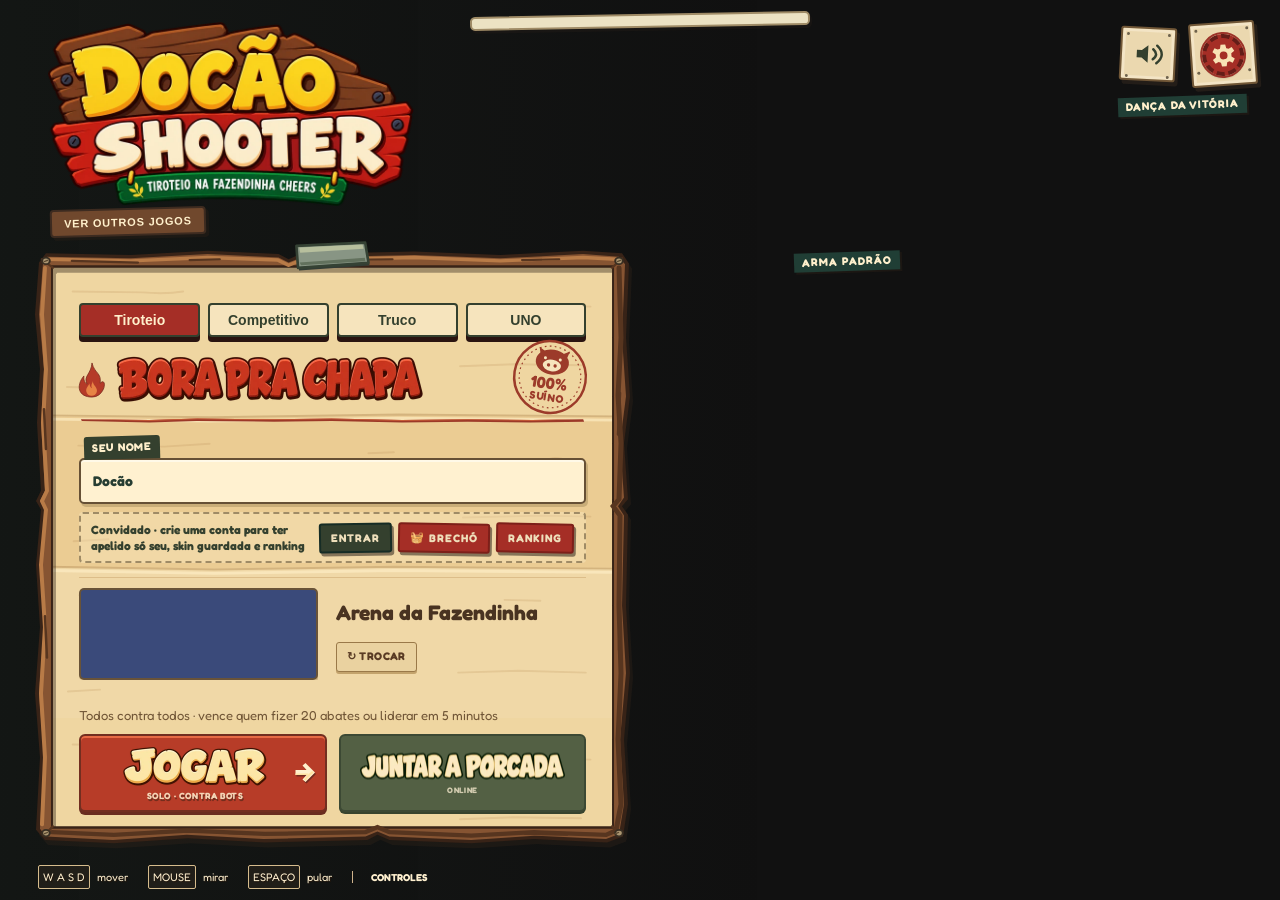
==== commit 1a01cf9e: "Merge 17ca52129a610798926eb545af77260eb3d2337a into 711b805de3ed20605aafa299a8854d5f7b7b926c" ====
--- a/index.html
+++ b/index.html
@@ -7,6 +7,7 @@
 <link rel="preload" href="assets/fonts/Fredoka.woff2" as="font" type="font/woff2" crossorigin>
 <link rel="stylesheet" href="style.css">
 <link rel="stylesheet" href="hud-death.css">
+<link rel="stylesheet" href="gunfight-hud.css">
 <link rel="stylesheet" href="acessorios.css">
 <link rel="stylesheet" href="truco.css">
 <link rel="stylesheet" href="uno.css">
@@ -49,8 +50,19 @@
     <div class="cls-pig" aria-hidden="true"></div>
     <div class="cls-sheet"><div id="bLoadList" class="cls-list"></div><div id="bLoadGun" class="cls-gun"></div><div id="bLoadArms" class="cls-arms" aria-label="Arsenal"></div></div>
   </div>
+  <div id="cBuy" class="hidden">
+    <header>
+      <b id="cBuyCash">$800</b>
+      <span id="cBuyClock">preparação</span>
+      <button type="button" id="cBuyClose">Fechar · B</button>
+    </header>
+    <p id="cBuyNote"></p>
+    <div id="cBuyArmor"></div>
+    <div id="cBuyList"></div>
+  </div>
   <div id="bPrompt" class="hidden"><div class="bp1"></div><div class="bp2"></div></div>
   <div id="sPrompt" class="hidden"><div class="bp1"></div><div class="bp2"></div></div>
+  <div id="downHud" class="hidden"><b id="downTitle">Caído</b><div id="downBar"><i id="downFill"></i></div><span id="downSub"></span></div>
   <div id="papMark" class="bmark hidden"><div class="zarrow">▲</div><div class="zlbl"><b>PAPADA</b> <span></span></div></div>
   <div id="boxMark" class="bmark hidden"><div class="zarrow">▲</div><div class="zlbl"><b>BARRACA</b> <span></span></div></div>
   <div id="papCard" class="hidden"></div>
@@ -64,7 +76,7 @@
   <div id="killfeed"></div>
   <div id="centermsg"></div>
   <!-- Modo Invasão 🎃 -->
-  <div id="invhud" class="hidden"><b id="invWaveN">WAVE 1/20</b><small id="invWaveSub"></small><b id="survPts" class="hidden">0 pts</b><div id="invLives" title="vidas"></div></div>
+  <div id="invhud" class="hidden"><b id="invWaveN">WAVE 1/20</b><small id="invWaveSub"></small><b id="survPts" class="hidden"><small>PONTOS</small><span>0</span></b><div id="invLives" title="vidas"></div></div>
   <div id="invBoss" class="hidden"><span>🎃 DOCÃO ABÓBORA</span><div class="ibar"><i id="invBossFill"></i></div></div>
   <div id="invBanner" class="hidden"></div>
   <div id="invPowers" class="hidden"><div id="invSlots"></div><div class="ikeys"><kbd>G</kbd> usa · <kbd>X</kbd> troca</div></div>
@@ -167,6 +179,7 @@
     <div class="menu-content">
       <div id="gameSwitch" role="tablist" aria-label="Jogo">
         <button type="button" id="modeShoot" class="on">Tiroteio</button>
+        <button type="button" id="modeComp">Competitivo</button>
         <button type="button" id="modeTruco">Truco</button>
         <button type="button" id="modeUno">UNO</button>
       </div>
@@ -196,7 +209,10 @@
       <button id="mapBtn" class="mapcard current" title="Escolher mapa"><span class="thumb"></span><span class="mtxt"><b id="mapName">Arena da Fazendinha</b><small id="mapDesc"></small></span><span class="mchange">↻ TROCAR</span></button>
     </div>
     <div class="row match-options">
-      <label><span class="field-caption">Modo de jogo</span><select id="modeSel"><option value="arms">Corrida Armada (times)</option><option value="dm" selected>Mata-mata</option><option value="x1">X1 · duelo</option><option value="dom">Dominação (times)</option><option value="explore">Exploração</option><option value="treino">Treino · Estande do Docão</option><option value="inv">Invasão 🎃 (co-op zumbi)</option><option value="bomb">Bomba · Planta o Botijão (protótipo)</option><option value="hide">Docão Escondido · estilo Prop Hunt (protótipo, offline)</option></select></label>
+      <label><span class="field-caption">Modo de jogo</span><select id="modeSel"><option value="arms">Corrida Armada (times)</option><option value="dm" selected>Mata-mata</option><option value="x1">X1 · duelo</option><option value="gf">Gunfight · rounds (em breve)</option><option value="dom">Dominação (times)</option><option value="explore">Exploração</option><option value="treino">Treino · Estande do Docão</option><option value="inv">Invasão 🎃 (co-op zumbi)</option><option value="bomb">Bomba · Planta o Botijão (protótipo)</option><option value="comp" hidden>Competitivo</option><option value="hide">Docão Escondido · estilo Prop Hunt (protótipo, offline)</option></select>      </label>
+      <label id="gfSideLabel" class="hidden"><span class="field-caption">Formato</span>
+        <select aria-label="Formato do Gunfight" id="gfSide"><option value="1">1v1</option><option value="2" selected>2v2</option><option value="3">3v3</option><option value="4">4v4</option></select>
+      </label>
       <label id="survLabel" class="hidden"><span class="field-caption">Variante</span>
         <select aria-label="Variante da Invasão" id="survSel">
           <option value="padrao" selected>Clássica</option>
@@ -216,6 +232,12 @@
         </select>
       </label>
     </div>
+    <section id="compPanel" hidden>
+      <p class="diffnote">Sala sem bots. O tamanho do time é o máximo: 3 cabem 6, 4 cabem 8, 5 cabem 10.</p>
+      <label id="compSideLabel"><span class="field-caption">Jogadores por time</span>
+        <select aria-label="Jogadores por time" id="compSide"><option value="3">3</option><option value="4">4</option><option value="5" selected>5</option></select>
+      </label>
+    </section>
     <p id="botDiffNote" class="diffnote">Ceva: o Docão de sempre. A mira, a reação e o jeito de jogar mudam — a vida não.</p>
     <p id="survNote" class="diffnote hidden">Padrão: o loadout de sempre, sem loja na partida.</p>
     <div id="menuTrain" class="trainnote hidden">Treino: abre sempre no <b>Estande do Docão</b>. Os alvos não atacam e voltam em 2 s · B/N/M trocam a arma na hora · munição infinita · sem tempo.</div>
@@ -373,7 +395,9 @@
     <div class="otabs"><button id="tabCreate" class="otab active">Criar sala</button><button id="tabJoin" class="otab">Entrar na sala</button></div>
     <div id="paneCreate">
       <label>Mapa<select id="roomMap"></select></label>
-      <label>Modo<select id="roomMode"><option value="arms">Corrida Armada (times)</option><option value="dm" selected>Mata-mata</option><option value="x1">X1 · duelo</option><option value="dom">Dominação (times)</option><option value="treino">Treino · Estande do Docão</option><option value="inv">Invasão 🎃</option><option value="bomb">Bomba · Planta o Botijão (protótipo)</option></select></label>
+      <label>Modo<select id="roomMode"><option value="arms">Corrida Armada (times)</option><option value="dm" selected>Mata-mata</option><option value="x1">X1 · duelo</option><option value="gf">Gunfight · rounds (em breve)</option><option value="dom">Dominação (times)</option><option value="treino">Treino · Estande do Docão</option><option value="inv">Invasão 🎃</option><option value="bomb">Bomba · Planta o Botijão (protótipo)</option><option value="comp">Competitivo · plantar o botijão</option></select></label>
+      <label id="roomSideLabel" class="hidden">Por time<select id="roomSide" aria-label="Jogadores por time na sala"><option value="3">3</option><option value="4">4</option><option value="5" selected>5</option></select></label>
+      <label id="roomGfLabel" class="hidden">Formato<select id="roomGf" aria-label="Formato do Gunfight na sala"><option value="1">1v1</option><option value="2" selected>2v2</option><option value="3">3v3</option><option value="4">4v4</option></select></label>
       <label id="roomSurvLabel" class="hidden">Variante<select id="roomSurv" aria-label="Variante da Invasão"><option value="padrao" selected>Clássica</option><option value="survival">Survival</option></select></label>
       <div class="row">
         <label>Máx. jogadores<select id="roomMax"><option>2</option><option>3</option><option>4</option><option>5</option><option selected>6</option><option>7</option><option>8</option><option>9</option><option>10</option><option>11</option><option>12</option><option>13</option><option>14</option><option>15</option><option>16</option><option>17</option><option>18</option><option>19</option><option>20</option><option>21</option><option>22</option><option>23</option><option>24</option><option>25</option><option>26</option><option>27</option><option>28</option><option>29</option><option>30</option></select></label>
@@ -386,7 +410,7 @@
     </div>
     <div id="paneJoin" class="hidden">
       <label>Código da sala<input id="joinCode" maxlength="4" placeholder="ABCD" autocomplete="off" spellcheck="false"></label>
-      <p class="sub">Se a partida já começou e ainda tem bot, você entra no lugar de um.</p>
+      <p class="sub">Dá para entrar até lotar o máximo da sala, mesmo com a partida já começada. Se ainda tem bot, você entra no lugar de um.</p>
       <p class="diffnote" id="joinDiffNote">A dificuldade dos bots (Leitão, Ceva, Javali ou Cachaço) é a da sala. Quem cria escolhe, e a sala lembra.</p>
       <button id="joinBtn">ENTRAR</button>
     </div>
@@ -471,6 +495,17 @@
   </div>
 </div>
 
+<div id="promoModal" class="overlay hidden" role="dialog" aria-modal="true" aria-labelledby="promoTitle">
+  <div class="ticket-panel promo-panel">
+    <p class="promo-kicker" id="promoKicker">Promoção da casa</p>
+    <h2 id="promoTitle">Churrasco Relâmpago 🔥🐷</h2>
+    <div id="promoCoins" class="promo-coins"></div>
+    <p id="promoBody"></p>
+    <button type="button" id="promoOk" class="ticket-btn">VALEU, PORCA VÉIA</button>
+    <button type="button" id="promoSkip" class="ticket-btn ghost hidden">DEIXA PRA LÁ</button>
+  </div>
+</div>
+
 <div id="rankModal" class="overlay hidden" role="dialog" aria-modal="true" aria-labelledby="rankTitle">
   <div class="ticket-panel wide">
     <h2 id="rankTitle">Ranking do Chiqueiro</h2>
@@ -529,7 +564,9 @@
         <label>Máx.<select id="lobbyMax"><option>2</option><option>3</option><option>4</option><option>5</option><option>6</option><option>7</option><option>8</option><option>9</option><option>10</option><option>11</option><option>12</option><option>13</option><option>14</option><option>15</option><option>16</option><option>17</option><option>18</option><option>19</option><option>20</option><option>21</option><option>22</option><option>23</option><option>24</option><option>25</option><option>26</option><option>27</option><option>28</option><option>29</option><option>30</option></select></label>
         <label>Bots<select id="lobbyBots"><option value="1">Sim</option><option value="0">Não</option></select></label>
         <label>Dificuldade<select id="lobbyDiff" aria-label="Dificuldade dos bots da sala"><option value="leitao">Leitão · fácil</option><option value="ceva">Ceva · normal</option><option value="javali">Javali · difícil</option><option value="cachaco">Cachaço · pesadelo</option></select></label>
-        <label>Modo<select id="lobbyMode"><option value="arms">Corrida Armada (times)</option><option value="dm" selected>Mata-mata</option><option value="x1">X1 · duelo</option><option value="dom">Dominação</option><option value="treino">Treino (Estande)</option><option value="inv">Invasão 🎃</option><option value="bomb">Bomba (protótipo)</option></select></label>
+        <label>Modo<select id="lobbyMode"><option value="arms">Corrida Armada (times)</option><option value="dm" selected>Mata-mata</option><option value="x1">X1 · duelo</option><option value="gf">Gunfight · rounds (em breve)</option><option value="dom">Dominação</option><option value="treino">Treino (Estande)</option><option value="inv">Invasão 🎃</option><option value="bomb">Bomba (protótipo)</option><option value="comp">Competitivo</option></select></label>
+        <label id="lobbySideLabel" class="hidden">Por time<select id="lobbySide" aria-label="Jogadores por time"><option value="3">3</option><option value="4">4</option><option value="5" selected>5</option></select></label>
+        <label id="lobbyGfLabel" class="hidden">Formato<select id="lobbyGf" aria-label="Formato do Gunfight"><option value="1">1v1</option><option value="2" selected>2v2</option><option value="3">3v3</option><option value="4">4v4</option></select></label>
         <label id="lobbySurvLabel" class="hidden">Variante<select id="lobbySurv" aria-label="Variante da Invasão na sala"><option value="padrao">Clássica</option><option value="survival">Survival</option></select></label>
         <label>Tempo<select id="lobbyTime"><option value="0">Padrão</option><option value="3">3 min</option><option value="5">5 min</option><option value="7">7 min</option><option value="10">10 min</option><option value="15">15 min</option><option value="20">20 min</option></select></label>
         <label>Chat<select id="lobbyChatOn"><option value="1">Sim</option><option value="0">Não</option></select></label>
--- a/style.css
+++ b/style.css
@@ -429,6 +429,17 @@
 #bTimer.prep{color:#ffd27a}
 #bRound,#bSide{font-size:12px;font-weight:bold}
 #bCarrier{font-size:14px;font-weight:bold;color:#ffd27a;margin-top:2px}
+#cBuy{position:fixed;top:72px;right:16px;width:min(360px,92vw);max-height:calc(100vh - 96px);overflow:auto;z-index:8;pointer-events:auto;background:#2a1410;color:#fff6e4;border:3px solid #ffd27a;border-radius:14px;padding:10px 12px;box-shadow:0 8px 0 #1a0c08}
+#cBuy header{display:flex;gap:8px;align-items:center;justify-content:space-between}
+#cBuyCash{font-family:var(--font);font-size:22px;color:#ffd27a}
+#cBuyClock{font-size:13px;font-weight:bold}
+#cBuy button,#cBuyClose{font:inherit;cursor:pointer}
+#cBuyClose{background:#ffd27a;color:#2a1410;border:0;border-radius:8px;padding:4px 8px;font-weight:bold}
+#cBuyNote{margin:6px 0;font-size:13px}
+#cBuyArmor{display:flex;gap:6px;flex-wrap:wrap;margin-bottom:8px}
+#cBuyArmor button,#cBuyList button{background:#4a2418;color:#fff6e4;border:2px solid #ffd27a;border-radius:8px;padding:6px 8px;text-align:left}
+#cBuyList{display:grid;gap:6px}
+#cBuyList button small{display:block;color:#ffd27a}
 #bProg{position:fixed;top:58%;left:50%;transform:translateX(-50%);width:320px;height:22px;background:rgba(0,0,0,.55);border:2px solid #2a1410;border-radius:11px;overflow:hidden;pointer-events:none}
 #bProgFill{position:absolute;left:0;top:0;bottom:0;width:0;background:#ffd27a}
 #bProg.defuse #bProgFill{background:#4da6ff}
@@ -443,14 +454,21 @@
 .bmark .zlbl b{font-family:var(--font);font-size:15px}
 .kf.bomb{border-left:4px solid #ffd27a}
 #bPrompt,#sPrompt{position:fixed;top:70%;left:50%;transform:translateX(-50%);text-align:center;pointer-events:none;padding:8px 18px;border-radius:12px;background:rgba(20,10,8,.62);border:2px solid rgba(255,210,122,.5);max-width:92vw;z-index:6}
+#downHud{position:fixed;top:62%;left:50%;transform:translateX(-50%);width:min(440px,92vw);text-align:center;pointer-events:none;z-index:7;padding:10px 16px 12px;border-radius:14px;background:rgba(18,8,8,.82);border:3px solid #ffd27a;box-shadow:0 6px 0 #2a1410}
+#downTitle{display:block;font-family:var(--font);font-size:26px;color:#fff6e4;-webkit-text-stroke:1px #2a1410;text-shadow:0 2px 0 #000}
+#downBar{position:relative;height:18px;margin:8px 0 6px;background:#1a100c;border:2px solid #2a1410;border-radius:9px;overflow:hidden}
+#downFill{display:block;height:100%;width:0;background:linear-gradient(#ffe08a,#e63946)}
+#downSub{display:block;font-size:15px;font-weight:bold;color:#ffd27a;text-shadow:0 1px 0 #000}
 #sPrompt{top:56%}
 #bPrompt .bp1,#sPrompt .bp1{font-family:var(--font);font-size:22px;color:#fff;-webkit-text-stroke:1px #2a1410;text-shadow:0 2px 0 #000}
 #bPrompt .bp2,#sPrompt .bp2{font-size:14px;font-weight:bold;color:#ffd27a;text-shadow:0 1px 0 #000;margin-top:2px}
 #bPrompt kbd,#sPrompt kbd{display:inline-block;min-width:28px;padding:0 7px;margin:0 3px;border-radius:6px;background:#ffd27a;color:#2a1410;border:2px solid #2a1410;font-family:var(--font);-webkit-text-stroke:0;text-shadow:none}
-#papCard{position:fixed;left:50%;top:18%;transform:translateX(-50%);pointer-events:none;z-index:7;min-width:280px;max-width:92vw;padding:10px 16px;border-radius:12px;background:rgba(28,16,10,.88);border:2px solid #ffb35a;color:#fff6e4;text-align:center;font-family:var(--font)}
+#papCard{position:fixed;left:50%;top:24%;transform:translateX(-50%);pointer-events:none;z-index:7;min-width:280px;max-width:92vw;padding:10px 16px;border-radius:12px;background:rgba(28,16,10,.88);border:2px solid #ffb35a;color:#fff6e4;text-align:center;font-family:var(--font)}
 #papCard b{display:block;font-size:18px;color:#ffd27a}
 #papCard span{display:block;margin-top:4px;font-size:14px;font-weight:700}
-#survPts{display:block;margin-top:4px;color:#ffd27a;font-size:15px}
+#survPts{display:flex;flex-direction:column;align-items:center;margin:8px auto 0;padding:4px 16px 6px;border-radius:12px;background:rgba(20,10,8,.88);border:3px solid #ffd27a;box-shadow:0 3px 0 #2a1410;color:#ffe08a;line-height:1}
+#survPts small{display:block;font-size:11px;letter-spacing:2px;color:#fff6e4;font-weight:800}
+#survPts span{display:block;margin-top:2px;font-size:32px;letter-spacing:1px;color:#ffe08a;text-shadow:0 2px 0 #000}
 #menu #survLabel{flex:1.2 1 168px}
 #bPrompt.hot{border-color:#ffd27a;background:rgba(60,26,10,.78);animation:zpulse .6s infinite alternate}
 #bPrompt.def.hot{border-color:#4da6ff}
@@ -731,6 +749,11 @@
 #menu .match-options label:nth-child(4) .field-caption{transform:rotate(1.2deg)}
 #menu .match-options label:nth-child(5) .field-caption{transform:rotate(-1deg)}
 #menu .match-options{flex-wrap:wrap}
+body.comp-menu .mappick,body.comp-menu .match-options,body.comp-menu #botDiffNote,body.comp-menu #survNote,body.comp-menu #menuTrain,body.comp-menu #menuTeam,body.comp-menu #loadoutDock{display:none!important}
+#compPanel{margin:8px 0 4px}
+#compPanel label{display:block;max-width:220px}
+#paneCreate.comp-setup > label:not(#roomSideLabel),#paneCreate.comp-setup > .row,#paneCreate.comp-setup > .room-limits{display:none!important}
+#hostCtl.comp-setup .row > label:not(#lobbySideLabel),#hostCtl.comp-setup .room-limits{display:none!important}
 #menu #botDiffLabel{flex:1.35 1 168px}
 .diffnote{margin:0 0 8px;font-size:13px;line-height:1.35;font-weight:700}
 #menu .diffnote{color:#593b24;white-space:normal;overflow:visible}
@@ -780,7 +803,9 @@
 #invhud{position:absolute;top:44px;left:50%;transform:translateX(-50%);text-align:center;color:#ffd9a8;text-shadow:0 2px 0 #000,0 0 12px rgba(255,120,30,.6);pointer-events:none}
 #invhud b{display:block;font-size:26px;letter-spacing:2px}
 #invhud small{display:block;font-size:13px;color:#e8d8ff;margin-top:2px}
-#survPts{font-size:18px;color:#ffe08a;letter-spacing:1px}
+#invhud #survPts{display:flex;flex-direction:column;align-items:center;width:max-content;margin:8px auto 0;font-size:32px;letter-spacing:1px;text-shadow:none}
+#invhud #survPts small{font-size:11px;letter-spacing:2px;color:#fff6e4;margin-top:0}
+body.survmode #invBoss{top:188px}
 #invLives{font-size:18px;color:#ff4d6d;margin-top:3px;letter-spacing:3px}
 #invLives .lost{color:rgba(255,255,255,.22)}
 #invBoss{position:absolute;top:118px;left:50%;transform:translateX(-50%);width:min(520px,60vw);text-align:center;color:#ffb35a;font-weight:bold;font-size:13px;text-shadow:0 1px 0 #000;pointer-events:none}
@@ -1334,6 +1359,8 @@
 }
 #hud #hpregen{right:6px;line-height:12px;font-size:13px;color:var(--cream);text-shadow:0 1px 0 var(--shadow)}
 #hud #hpbar.regen{box-shadow:2px 2px 0 var(--shadow),0 0 0 2px #7d9a62}
+#hud #hpbar.downed #hpfill{background:linear-gradient(90deg,#e63946,#7a1c24)}
+#hud #hpbar.downed #hptext{letter-spacing:.14em;font-size:11px}
 #hud #shieldbox{width:200px;height:auto;margin-top:4px;background:none;border:none}
 #hud #shieldbar{height:14px;border-width:2px;border-radius:2px}
 #hud #shieldtext{line-height:14px;font-size:10px}
@@ -1424,6 +1451,7 @@
 #hud #tac b{color:var(--cream);font-weight:800}
 #hud .gitem{display:inline-flex;align-items:center;gap:3px}
 #hud .gitem.out{opacity:.35}
+#hud .gitem.on-sel, #hud #nades.on-sel .nlabel{box-shadow:inset 0 -3px 0 #d23b32}
 #hud .tico{display:block;flex:none}
 #hud .tico circle,#hud .tico path{fill:currentColor}
 #hud .tico.smoke{width:22px;height:16px;color:var(--cream)}
@@ -1794,6 +1822,15 @@
 .ticket-btn:hover{filter:brightness(1.08)}.ticket-btn:disabled{opacity:.6;cursor:wait}
 .ticket-btn.alt{background:var(--ink);border-color:#162c25;box-shadow:0 4px #0d1b16}
 .ticket-btn.ghost{background:transparent;color:var(--ink);border:2px solid var(--ink);box-shadow:none;font-size:14px;padding:8px}
+#promoModal{z-index:40;background:rgba(10,20,40,.55)}
+.promo-panel{width:min(420px,92vw);text-align:center}
+.promo-kicker{margin:0 0 4px;font:900 11px/1 var(--font);letter-spacing:1.4px;text-transform:uppercase;color:#5b4a2c}
+.promo-panel h2{margin-bottom:8px}
+.promo-coins{margin:6px 0 12px;font:900 40px/1 var(--font);color:var(--red,#a52e26)}
+.promo-coins b{font:inherit}
+.promo-coins small{display:block;margin-top:4px;font:900 13px/1 var(--font);letter-spacing:1px;text-transform:uppercase;color:var(--ink,#203e35)}
+.promo-panel #promoBody{margin:0 0 4px;font:700 16px/1.4 var(--font);color:var(--ink,#203e35);text-align:center}
+.promo-panel #promoBody b{font-weight:900;color:var(--red,#a52e26)}
 .acct-help,.acct-note{margin:8px 0 0;font:700 12px/1.35 var(--font);color:#5b4a2c}
 .acct-err{min-height:18px;margin-top:6px;font:900 13px var(--font);color:var(--red)}
 .acct-hello{margin:6px 0 10px;text-align:center;font:900 22px var(--font)}
@@ -1974,6 +2011,8 @@
 .closet-chips{display:flex;flex-wrap:wrap;gap:5px}
 .closet-chips button,.closet-sw{margin:0;width:auto;padding:5px 9px;font:800 12px var(--font);color:var(--ink);background:#e6d3a8;border:2px solid var(--ink);border-radius:3px;box-shadow:none;cursor:pointer}
 .closet-chips button.on{background:var(--ink);color:#efdfbb}
+.closet-gun-thumb{display:block;width:112px;max-width:100%;aspect-ratio:112/64;overflow:hidden;margin-inline:auto}
+.closet-gun-thumb img{display:block;width:100%;height:100%;object-fit:contain;transform:scale(2.2)}
 .closet-sw{width:26px;height:26px;padding:0;border-radius:50%}
 .closet-sw.on{outline:3px solid var(--red);outline-offset:1px}
 .closet-grid{display:grid;grid-template-columns:repeat(auto-fill,minmax(190px,1fr));gap:8px}
--- a/gunfight-hud.css
+++ b/gunfight-hud.css
@@ -0,0 +1,111 @@
+/* Gunfight — mesma língua do placar da Bomba (#bombhud / #bScore / #bombBanner / #timer). */
+#gfhud{
+  position:fixed;top:78px;left:50%;transform:translateX(-50%);
+  width:max-content;max-width:min(640px,94vw);
+  text-align:center;pointer-events:none;z-index:6;
+  text-shadow:0 1px 0 #000;
+}
+#gfhud.hidden{display:none !important}
+#gfScore{
+  font-family:var(--font);font-size:22px;line-height:1.05;
+  display:flex;gap:12px;justify-content:center;align-items:flex-start;
+  -webkit-text-stroke:1px #2a1410;color:#fff;
+}
+#gfScore .gfvs{color:#fff;font-size:26px;padding-top:2px}
+#gfScore .gfside{display:flex;flex-direction:column;align-items:center;min-width:108px;gap:4px}
+#gfScore .gfside.red{color:#ff6b6b}
+#gfScore .gfside.blue{color:#7eb6ff}
+#gfScore .gfname{font-size:15px;letter-spacing:.4px}
+#gfScore .gfside b{font-size:28px;color:#fff;-webkit-text-stroke:1px #2a1410}
+.gfpips{display:flex;gap:6px;justify-content:center;min-height:18px}
+.gfpip{
+  width:16px;height:16px;border-radius:50%;box-sizing:border-box;
+  border:2px solid #2a1410;box-shadow:0 2px 0 #000;background:#2a1410;
+}
+.gfside.red .gfpip.on{background:#ff4d4d}
+.gfside.blue .gfpip.on{background:#4da6ff}
+.gfpip.off{background:transparent;position:relative}
+.gfpip.off::after{
+  content:'';position:absolute;left:2px;right:2px;top:5px;height:2px;background:#ffd27a;transform:rotate(-40deg);
+}
+.gfpip.empty{background:transparent;opacity:.35;box-shadow:none}
+#gfMeta{margin-top:3px;font-size:13px;font-weight:bold;color:#ffd27a;text-shadow:0 2px 0 #000}
+#gfTime{
+  font-family:var(--font);font-size:26px;margin-top:2px;-webkit-text-stroke:1px #2a1410;color:#fff;
+}
+#gfTime.hidden{display:none !important}
+#gfTime.ot{color:#ff4d4d}
+#gfTime.prep{color:#ffd27a}
+#timer.gf-ot{color:#ff4d4d}
+#timer.gf-prep{color:#ffd27a}
+#hud #timer.gf-ot{color:#a52e26}
+#hud #timer.gf-prep{color:#8a5a12}
+#gfZone{
+  position:relative;width:min(360px,86vw);height:22px;margin:8px auto 0;
+  background:rgba(0,0,0,.55);border:2px solid #2a1410;border-radius:11px;overflow:hidden;
+}
+#gfZone.hidden{display:none !important}
+#gfZoneFill{position:absolute;left:0;top:0;bottom:0;width:0;background:#ffd27a}
+#gfZoneFill[data-team="0"]{background:#ff4d4d}
+#gfZoneFill[data-team="1"]{background:#4da6ff}
+#gfZone.contested{border-color:#ffd27a}
+#gfZone.contested #gfZoneFill{
+  background:repeating-linear-gradient(90deg,#ffd27a 0 8px,#c9842a 8px 16px);
+}
+#gfZoneText{
+  position:relative;display:block;text-align:center;font-size:13px;font-weight:bold;
+  line-height:22px;color:#fff;text-shadow:0 1px 0 #000;
+}
+#gfHpRow{display:flex;gap:14px;justify-content:center;margin-top:10px}
+.gfhp{
+  min-width:168px;padding:6px 12px 8px;border-radius:14px;
+  background:rgba(20,10,8,.78);border:3px solid #2a1410;box-shadow:0 4px 0 #2a1410;
+}
+.gfhp .lab{display:block;font-size:12px;font-weight:bold;letter-spacing:1px;color:#ffd27a}
+.gfhp b{
+  display:block;font-family:var(--font);font-size:46px;line-height:.95;margin-top:1px;
+  -webkit-text-stroke:2px #2a1410;
+}
+.gfhp.red b{color:#ff4d4d}
+.gfhp.blue b{color:#4da6ff}
+.gfhp .bar{display:block;height:8px;margin-top:4px;background:rgba(0,0,0,.45);border-radius:4px;overflow:hidden}
+.gfhp .bar i{display:block;height:100%;width:0}
+.gfhp.red .bar i{background:#ff4d4d}
+.gfhp.blue .bar i{background:#4da6ff}
+.gfhp em{
+  display:block;min-height:16px;margin-top:3px;font-style:normal;font-size:13px;font-weight:bold;
+  letter-spacing:1px;color:#ffd27a;-webkit-text-stroke:0;text-shadow:0 1px 0 #000;
+}
+.gfhp.lead{border-color:#ffd27a;box-shadow:0 4px 0 #2a1410,0 0 0 2px rgba(255,210,122,.85)}
+#gfClass{margin-top:8px;font-size:16px;font-weight:bold;color:#fff;text-shadow:0 2px 0 #000}
+#gfClassNow{display:inline}
+#gfNext{display:inline;margin-left:8px;color:#ffd27a}
+#gfNext.hidden{display:none !important}
+#gfWatch{
+  position:fixed;left:50%;top:64%;transform:translateX(-50%);
+  z-index:7;pointer-events:none;max-width:92vw;
+  padding:8px 16px;border-radius:12px;
+  background:rgba(20,10,8,.78);border:3px solid #ffd27a;box-shadow:0 4px 0 #2a1410;
+  font-family:var(--font);font-size:22px;color:#fff6e4;
+  -webkit-text-stroke:1px #2a1410;text-shadow:0 2px 0 #2a1410;
+  white-space:nowrap;
+}
+#gfWatch.hidden{display:none !important}
+#bombBanner[data-gf="1"]{top:46%;max-width:92vw}
+#bombBanner[data-gf="1"] .b1{font-size:40px;max-width:92vw}
+#hud #deathpick.gf #respawnBtn,
+#hud #deathpick.gf #deathList,
+#hud #deathpick.gf #deathArms,
+#hud #deathpick.gf #classGun,
+#hud #deathpick.gf #deathArmsBtn,
+#hud #deathpick.gf .death-panels,
+#hud #deathpick.gf .death-side{display:none !important}
+body.gfmode:has(#socialHud:not(.hidden)) #gfhud,
+body.gfmode:has(#socialHud:not(.hidden)) #topbar{
+  left:calc((210px + 100vw - 24px - min(300px,32vw)) / 2);
+  max-width:calc(100vw - 234px - min(300px,32vw) - 10px);
+  width:max-content;
+}
+@media (prefers-reduced-motion: reduce){
+  #gfZone.contested{animation:none}
+}
--- a/acessorios.css
+++ b/acessorios.css
@@ -466,6 +466,19 @@
 #hud #deathpick .death-gunpanel .gbar{grid-template-columns:108px minmax(0,1fr) auto;color:#34402e}
 #hud #deathpick .death-gunpanel .gbar>span:first-child{overflow:hidden;text-overflow:ellipsis;white-space:nowrap}
 #hud #deathpick .death-gunpanel .gs-hint{color:#34402e;max-width:62ch}
+#hud #deathpick .gs-skins{display:flex;flex-direction:column;gap:10px;margin-top:16px}
+#hud #deathpick .gs-skins h3{margin:0;color:#203e35;font:900 18px/1.1 var(--font)}
+#hud #deathpick .gs-skin-row p{margin:0 0 6px;color:#8a5a32;font:800 13px/1.2 var(--font)}
+#hud #deathpick .gs-skin-chips{display:flex;flex-wrap:wrap;gap:6px}
+#hud #deathpick .gs-skin{
+  width:auto;margin:0;padding:6px 10px;background:#fff6e4;color:#203e35;border:2px solid #c9b48a;border-radius:3px;
+  box-shadow:none;font:800 13px/1.2 var(--font);cursor:pointer;text-align:left
+}
+#hud #deathpick .gs-skin:hover{background:#fffaf0}
+#hud #deathpick .gs-skin.on,#hud #deathpick .gs-skin.on:hover{background:#a52e26;color:#fff0cc;border-color:#2a1410}
+#hud #deathpick .gs-skin:disabled{cursor:wait;opacity:.6}
+#hud #deathpick .gs-skin-note{margin:0;color:#674029;font:700 12px/1.35 var(--font)}
+#hud #deathpick .gs-skin:focus-visible{outline:3px solid #e7b15a;outline-offset:2px}
 #hud #deathpick .death-gunpanel .gbar b,
 #hud #deathpick .death-gunpanel .gs-side-card small{color:#8a5a32}
 #hud #deathpick .death-gunpanel .gs-side-card{background:#fff6e4;border-color:#c9b48a;color:#203e35}
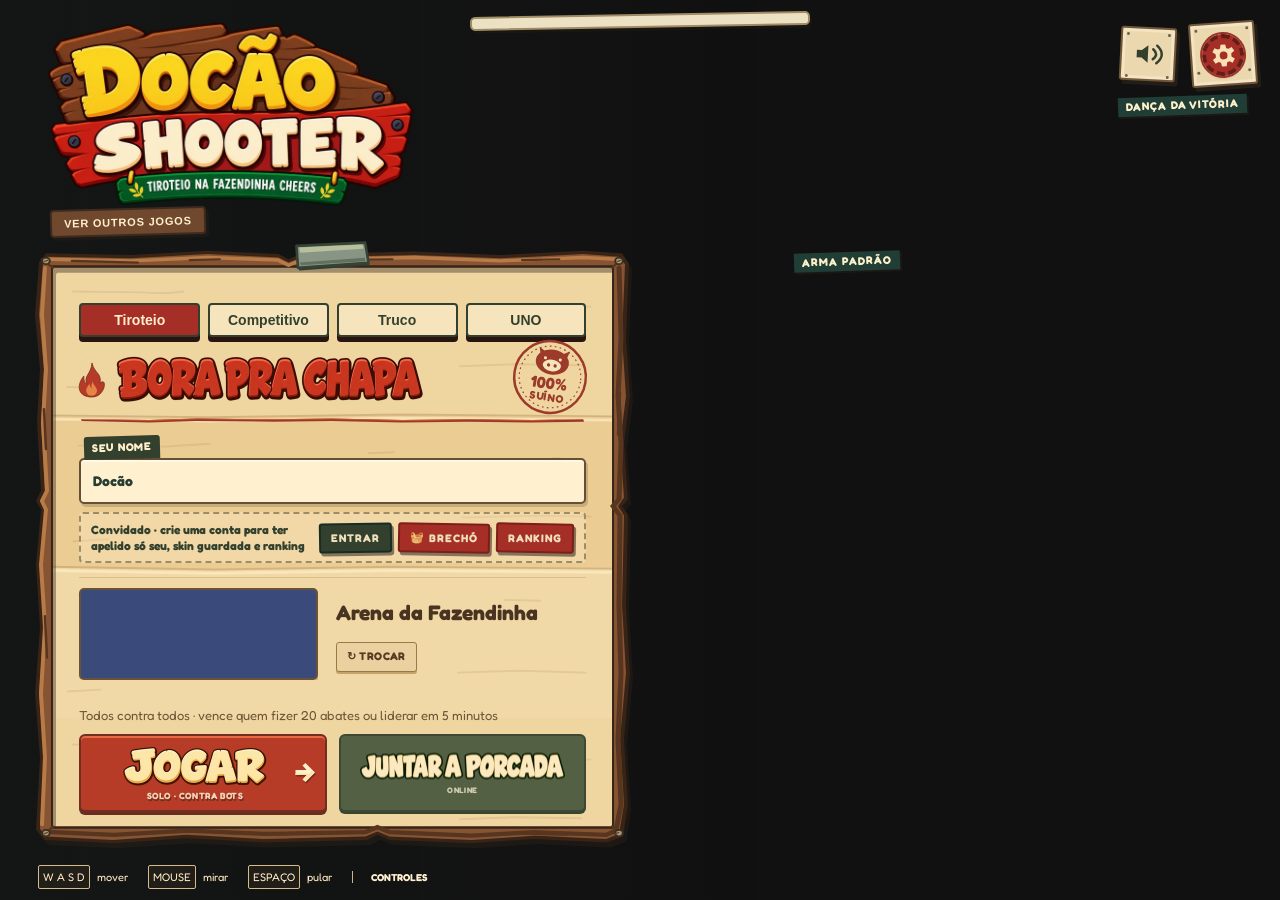
==== commit 3b579b45: "Merge 7f5ebba028351c5170d62fbf7e913882cc081fbe into 711b805de3ed20605aafa299a8854d5f7b7b926c" ====
--- a/index.html
+++ b/index.html
@@ -32,6 +32,7 @@
     <div id="timer">5:00</div>
     <div id="leader"></div>
     <div id="noclipHud" class="hidden">NOCLIP</div>
+    <div id="gtaHud" class="hidden"></div>
     <div id="trainInfo" class="hidden"></div>
   </div>
   <div id="tl"><div id="lb"></div><div id="netbar" class="hidden"><span id="netRoom"></span> · <span id="netPing">-- ms</span><span id="netStatus"></span></div></div>
@@ -209,7 +210,7 @@
       <button id="mapBtn" class="mapcard current" title="Escolher mapa"><span class="thumb"></span><span class="mtxt"><b id="mapName">Arena da Fazendinha</b><small id="mapDesc"></small></span><span class="mchange">↻ TROCAR</span></button>
     </div>
     <div class="row match-options">
-      <label><span class="field-caption">Modo de jogo</span><select id="modeSel"><option value="arms">Corrida Armada (times)</option><option value="dm" selected>Mata-mata</option><option value="x1">X1 · duelo</option><option value="gf">Gunfight · rounds (em breve)</option><option value="dom">Dominação (times)</option><option value="explore">Exploração</option><option value="treino">Treino · Estande do Docão</option><option value="inv">Invasão 🎃 (co-op zumbi)</option><option value="bomb">Bomba · Planta o Botijão (protótipo)</option><option value="comp" hidden>Competitivo</option><option value="hide">Docão Escondido · estilo Prop Hunt (protótipo, offline)</option></select>      </label>
+      <label><span class="field-caption">Modo de jogo</span><select id="modeSel"><option value="arms">Corrida Armada (times)</option><option value="dm" selected>Mata-mata</option><option value="x1">X1 · duelo</option><option value="gf">Gunfight · rounds</option><option value="dom">Dominação (times)</option><option value="explore">Exploração</option><option value="treino">Treino · Estande do Docão</option><option value="inv">Invasão 🎃 (co-op zumbi)</option><option value="bomb">Bomba · Planta o Botijão (protótipo)</option><option value="comp" hidden>Competitivo</option><option value="hide">Docão Escondido · estilo Prop Hunt (protótipo, offline)</option></select>      </label>
       <label id="gfSideLabel" class="hidden"><span class="field-caption">Formato</span>
         <select aria-label="Formato do Gunfight" id="gfSide"><option value="1">1v1</option><option value="2" selected>2v2</option><option value="3">3v3</option><option value="4">4v4</option></select>
       </label>
@@ -395,7 +396,7 @@
     <div class="otabs"><button id="tabCreate" class="otab active">Criar sala</button><button id="tabJoin" class="otab">Entrar na sala</button></div>
     <div id="paneCreate">
       <label>Mapa<select id="roomMap"></select></label>
-      <label>Modo<select id="roomMode"><option value="arms">Corrida Armada (times)</option><option value="dm" selected>Mata-mata</option><option value="x1">X1 · duelo</option><option value="gf">Gunfight · rounds (em breve)</option><option value="dom">Dominação (times)</option><option value="treino">Treino · Estande do Docão</option><option value="inv">Invasão 🎃</option><option value="bomb">Bomba · Planta o Botijão (protótipo)</option><option value="comp">Competitivo · plantar o botijão</option></select></label>
+      <label>Modo<select id="roomMode"><option value="arms">Corrida Armada (times)</option><option value="dm" selected>Mata-mata</option><option value="x1">X1 · duelo</option><option value="gf">Gunfight · rounds</option><option value="dom">Dominação (times)</option><option value="treino">Treino · Estande do Docão</option><option value="inv">Invasão 🎃</option><option value="bomb">Bomba · Planta o Botijão (protótipo)</option><option value="comp">Competitivo · plantar o botijão</option></select></label>
       <label id="roomSideLabel" class="hidden">Por time<select id="roomSide" aria-label="Jogadores por time na sala"><option value="3">3</option><option value="4">4</option><option value="5" selected>5</option></select></label>
       <label id="roomGfLabel" class="hidden">Formato<select id="roomGf" aria-label="Formato do Gunfight na sala"><option value="1">1v1</option><option value="2" selected>2v2</option><option value="3">3v3</option><option value="4">4v4</option></select></label>
       <label id="roomSurvLabel" class="hidden">Variante<select id="roomSurv" aria-label="Variante da Invasão"><option value="padrao" selected>Clássica</option><option value="survival">Survival</option></select></label>
@@ -564,7 +565,7 @@
         <label>Máx.<select id="lobbyMax"><option>2</option><option>3</option><option>4</option><option>5</option><option>6</option><option>7</option><option>8</option><option>9</option><option>10</option><option>11</option><option>12</option><option>13</option><option>14</option><option>15</option><option>16</option><option>17</option><option>18</option><option>19</option><option>20</option><option>21</option><option>22</option><option>23</option><option>24</option><option>25</option><option>26</option><option>27</option><option>28</option><option>29</option><option>30</option></select></label>
         <label>Bots<select id="lobbyBots"><option value="1">Sim</option><option value="0">Não</option></select></label>
         <label>Dificuldade<select id="lobbyDiff" aria-label="Dificuldade dos bots da sala"><option value="leitao">Leitão · fácil</option><option value="ceva">Ceva · normal</option><option value="javali">Javali · difícil</option><option value="cachaco">Cachaço · pesadelo</option></select></label>
-        <label>Modo<select id="lobbyMode"><option value="arms">Corrida Armada (times)</option><option value="dm" selected>Mata-mata</option><option value="x1">X1 · duelo</option><option value="gf">Gunfight · rounds (em breve)</option><option value="dom">Dominação</option><option value="treino">Treino (Estande)</option><option value="inv">Invasão 🎃</option><option value="bomb">Bomba (protótipo)</option><option value="comp">Competitivo</option></select></label>
+        <label>Modo<select id="lobbyMode"><option value="arms">Corrida Armada (times)</option><option value="dm" selected>Mata-mata</option><option value="x1">X1 · duelo</option><option value="gf">Gunfight · rounds</option><option value="dom">Dominação</option><option value="treino">Treino (Estande)</option><option value="inv">Invasão 🎃</option><option value="bomb">Bomba (protótipo)</option><option value="comp">Competitivo</option></select></label>
         <label id="lobbySideLabel" class="hidden">Por time<select id="lobbySide" aria-label="Jogadores por time"><option value="3">3</option><option value="4">4</option><option value="5" selected>5</option></select></label>
         <label id="lobbyGfLabel" class="hidden">Formato<select id="lobbyGf" aria-label="Formato do Gunfight"><option value="1">1v1</option><option value="2" selected>2v2</option><option value="3">3v3</option><option value="4">4v4</option></select></label>
         <label id="lobbySurvLabel" class="hidden">Variante<select id="lobbySurv" aria-label="Variante da Invasão na sala"><option value="padrao">Clássica</option><option value="survival">Survival</option></select></label>
--- a/style.css
+++ b/style.css
@@ -1273,6 +1273,11 @@
   background:var(--ink);color:var(--cream);font:700 11px/1.3 var(--font);letter-spacing:.14em
 }
 #hud #noclipHud.hidden{display:none}
+#hud #gtaHud{
+  margin-top:4px;display:inline-block;padding:3px 10px;border-radius:2px;
+  background:#1d1410;color:#ffe14a;font:700 16px/1.3 var(--font);letter-spacing:.06em
+}
+#hud #gtaHud.hidden{display:none}
 #hud #trainInfo{
   display:block;margin-top:3px;padding:0;background:transparent;border-radius:0;
   color:var(--wood);font-size:11px;white-space:normal
@@ -2229,3 +2234,14 @@
 #menu .acct-txt .nw{white-space:nowrap}
 
 #finalboard .overnote{margin:8px 0 0;font-size:12px;font-weight:700;color:#7a3b10}
+
+/* SUBIDO: HUD verde só na vida de quem ativou. A onda fica no canvas. */
+body.subido #hud #hpfill{background:linear-gradient(90deg,#d6ff8a,#3dbe45 70%,#1f7a28)!important}
+body.subido #hud #hptext,body.subido #hud #mag,body.subido #hud #reserve,body.subido #hud #wtitle,body.subido #hud #wmode,body.subido #hud #score,body.subido #hud #gtaHud{color:#b6ff6a}
+body.subido #hud #gtaHud{background:#10240f}
+body.subido #hud #crosshair:before,body.subido #hud #crosshair:after{background:#7dff4a;box-shadow:0 0 0 1.5px #14300c}
+body.subido #hud #killfeed .kf,body.subido #hud #killfeed .kf b,body.subido #hud #killfeed .kf b.me{color:#c8ff9a}
+body.subido #hud::after{content:'';position:fixed;inset:0;pointer-events:none;background:radial-gradient(circle,rgba(40,180,60,0) 42%,rgba(20,90,30,.28));z-index:4}
+@media (prefers-reduced-motion: reduce){
+  body.subido #hud::after{background:rgba(20,90,30,.08)}
+}
--- a/gunfight-hud.css
+++ b/gunfight-hud.css
@@ -11,12 +11,18 @@
   display:flex;gap:12px;justify-content:center;align-items:flex-start;
   -webkit-text-stroke:1px #2a1410;color:#fff;
 }
-#gfScore .gfvs{color:#fff;font-size:26px;padding-top:2px}
+#gfScore .gfvs{color:#fff;font-size:26px;padding-top:18px}
 #gfScore .gfside{display:flex;flex-direction:column;align-items:center;min-width:108px;gap:4px}
-#gfScore .gfside.red{color:#ff6b6b}
-#gfScore .gfside.blue{color:#7eb6ff}
-#gfScore .gfname{font-size:15px;letter-spacing:.4px}
-#gfScore .gfside b{font-size:28px;color:#fff;-webkit-text-stroke:1px #2a1410}
+#gfScore .gfside.red{color:#ffd0cc}
+#gfScore .gfside.blue{color:#d6e8ff}
+#gfScore .gfname{
+  font-size:15px;letter-spacing:.4px;line-height:1;
+  color:#fff6e4;-webkit-text-stroke:0;text-shadow:0 1px 0 #000;
+  background:rgba(20,10,8,.72);border-radius:8px;padding:2px 8px;
+}
+#gfScore .gfside.red .gfname{box-shadow:inset 0 -3px 0 #ff6b6b}
+#gfScore .gfside.blue .gfname{box-shadow:inset 0 -3px 0 #7eb6ff}
+#gfScore .gfside b{font-size:28px;color:#fff;-webkit-text-stroke:1px #2a1410;line-height:1}
 .gfpips{display:flex;gap:6px;justify-content:center;min-height:18px}
 .gfpip{
   width:16px;height:16px;border-radius:50%;box-sizing:border-box;
@@ -56,7 +62,8 @@
   position:relative;display:block;text-align:center;font-size:13px;font-weight:bold;
   line-height:22px;color:#fff;text-shadow:0 1px 0 #000;
 }
-#gfHpRow{display:flex;gap:14px;justify-content:center;margin-top:10px}
+#gfHpRow{display:flex;flex-direction:column;align-items:flex-start;gap:8px;margin:0;pointer-events:none}
+#gfHpRow.hidden{display:none !important}
 .gfhp{
   min-width:168px;padding:6px 12px 8px;border-radius:14px;
   background:rgba(20,10,8,.78);border:3px solid #2a1410;box-shadow:0 4px 0 #2a1410;
@@ -77,7 +84,11 @@
   letter-spacing:1px;color:#ffd27a;-webkit-text-stroke:0;text-shadow:0 1px 0 #000;
 }
 .gfhp.lead{border-color:#ffd27a;box-shadow:0 4px 0 #2a1410,0 0 0 2px rgba(255,210,122,.85)}
-#gfClass{margin-top:8px;font-size:16px;font-weight:bold;color:#fff;text-shadow:0 2px 0 #000}
+#gfBanner{margin:6px auto 0;max-width:min(520px,86vw);line-height:1.05}
+#gfBanner.hidden{display:none !important}
+#gfBanner .b1{font-family:var(--font);font-size:26px;-webkit-text-stroke:1px #2a1410;text-shadow:0 2px 0 #000}
+#gfBanner .b2{margin-top:2px;font-size:14px;font-weight:bold;color:#fff6e4;text-shadow:0 1px 0 #000}
+#gfClass{margin-top:4px;font-size:16px;font-weight:bold;color:#fff;text-shadow:0 2px 0 #000}
 #gfClassNow{display:inline}
 #gfNext{display:inline;margin-left:8px;color:#ffd27a}
 #gfNext.hidden{display:none !important}
@@ -91,8 +102,28 @@
   white-space:nowrap;
 }
 #gfWatch.hidden{display:none !important}
-#bombBanner[data-gf="1"]{top:46%;max-width:92vw}
-#bombBanner[data-gf="1"] .b1{font-size:40px;max-width:92vw}
+body.gfmode #streakBar,
+body.gfmode #streakCount,
+body.gfmode #nukeReady,
+body.gfmode #strikeMap,
+body.gfmode #nukeBanner,
+body.gfmode #predatorHud,
+body.gfmode #heliHud,
+body.gfmode #gunnerHud,
+body.gfmode #ac130Hud,
+body.gfmode #ac130Vig,
+body.gfmode #ac130Alert,
+body.gfmode #invPowers{display:none !important}
+body.gfmode #hud #deathpick.cls-screen,
+body.gfmode #deathpick,
+body.gfmode #nades,
+body.gfmode #tac,
+body.gfmode #slot2,
+body.gfmode #slot3{display:none !important}
+body.gfspec #stamp,
+body.gfspec #hud #bottomright,
+body.gfspec #bottomright,
+body.gfspec #centermsg{display:none !important}
 #hud #deathpick.gf #respawnBtn,
 #hud #deathpick.gf #deathList,
 #hud #deathpick.gf #deathArms,
@@ -100,12 +131,16 @@
 #hud #deathpick.gf #deathArmsBtn,
 #hud #deathpick.gf .death-panels,
 #hud #deathpick.gf .death-side{display:none !important}
-body.gfmode:has(#socialHud:not(.hidden)) #gfhud,
-body.gfmode:has(#socialHud:not(.hidden)) #topbar{
-  left:calc((210px + 100vw - 24px - min(300px,32vw)) / 2);
-  max-width:calc(100vw - 234px - min(300px,32vw) - 10px);
-  width:max-content;
+/* O chat à direita não empurra este bloco: timer e placar ficam no centro da mira. */
+body.gfmode #hud #topbar,
+body.gfmode #hud #gfhud{
+  left:50%;
+  right:auto;
+  transform:translateX(-50%);
 }
+body.gfmode.dead #topbar,
+body.gfmode.cls-on #topbar,
+body.gfmode.deadgray #topbar{display:block !important}
 @media (prefers-reduced-motion: reduce){
   #gfZone.contested{animation:none}
 }
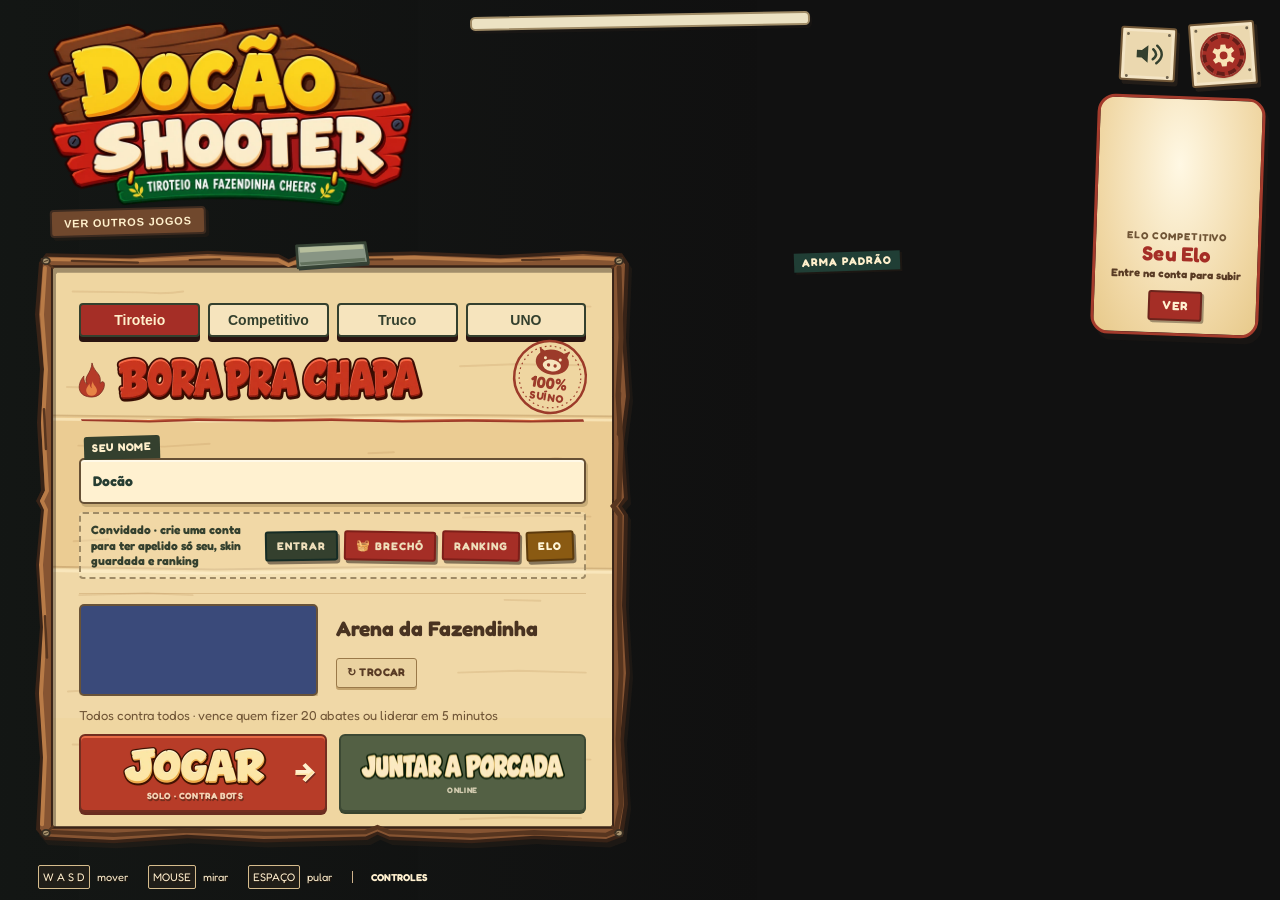
==== commit b0dcca9e: "Merge ec96d09584ecaad8b8eca454b7920e1d70d7a1bc into 711b805de3ed20605aafa299a8854d5f7b7b926c" ====
--- a/index.html
+++ b/index.html
@@ -64,6 +64,7 @@
   <div id="bPrompt" class="hidden"><div class="bp1"></div><div class="bp2"></div></div>
   <div id="sPrompt" class="hidden"><div class="bp1"></div><div class="bp2"></div></div>
   <div id="downHud" class="hidden"><b id="downTitle">Caído</b><div id="downBar"><i id="downFill"></i></div><span id="downSub"></span></div>
+  <div id="graveHud" class="hidden"><b id="graveTitle">Revivendo</b><div id="graveBar"><i id="graveFill"></i></div><span id="graveSub"></span></div>
   <div id="papMark" class="bmark hidden"><div class="zarrow">▲</div><div class="zlbl"><b>PAPADA</b> <span></span></div></div>
   <div id="boxMark" class="bmark hidden"><div class="zarrow">▲</div><div class="zlbl"><b>BARRACA</b> <span></span></div></div>
   <div id="papCard" class="hidden"></div>
@@ -77,10 +78,13 @@
   <div id="killfeed"></div>
   <div id="centermsg"></div>
   <!-- Modo Invasão 🎃 -->
-  <div id="invhud" class="hidden"><b id="invWaveN">WAVE 1/20</b><small id="invWaveSub"></small><b id="survPts" class="hidden"><small>PONTOS</small><span>0</span></b><div id="invLives" title="vidas"></div></div>
-  <div id="invBoss" class="hidden"><span>🎃 DOCÃO ABÓBORA</span><div class="ibar"><i id="invBossFill"></i></div></div>
+  <div id="invhud" class="hidden"><b id="invWaveN">WAVE 1/20</b><small id="invWaveSub"></small><b id="survPts" class="hidden"><small>PONTOS</small><span>0</span></b><div id="invLives" title="vidas"></div><small id="invDiffTag"></small></div>
+    <div id="invBoss" class="hidden"><span id="invBossName">🎃 DOCÃO ABÓBORA</span><div class="ibar"><i id="invBossFill"></i></div></div>
   <div id="invBanner" class="hidden"></div>
   <div id="invPowers" class="hidden"><div id="invSlots"></div><div class="ikeys"><kbd>G</kbd> usa · <kbd>X</kbd> troca</div></div>
+  <div id="hBar" class="hidden"><div id="hPips" class="hidden"></div><div id="hSlots"></div><div id="hShield" class="hidden"></div><span class="hkey"><kbd>L</kbd> usa o escolhido · clique usa esse</span></div>
+  <div id="hOffer" class="hidden"><div class="hcard"><h3>O chefão caiu</h3><p>Escolhe 1 upgrade. Ele fica com você até o fim da partida.</p><div id="hOfferCards"></div></div></div>
+  <div id="hMap" class="hidden"><div class="hcard"><h3>Help do Grok</h3><p>Clica num ponto verde do mapa. O PC te leva até lá.</p><canvas id="hMapCvs" width="720" height="420"></canvas><div class="hrow"><span>verde = chão · vermelho = zumbi · ciano = você</span><button type="button" id="hMapClose">Cancelar</button></div></div></div>
   <div id="invFogArrow" class="hidden"><i>⬆</i><span>Fora da área segura! <b id="invFogDist"></b></span></div>
   <div id="invOut" class="hidden"><b>SEM VIDAS 💀</b><span id="invOutTxt"></span></div>
   <div id="iLoad" class="cls-screen hidden">
@@ -202,7 +206,7 @@
     <label class="name-ticket"><span class="field-caption">Seu nome</span><input id="nameInput" class="nameField" maxlength="16" value="Docão" autocomplete="nickname" spellcheck="false"></label>
     <div id="acctStrip" class="acct-strip" role="group" aria-label="Conta e ranking">
       <span id="acctTxt" class="acct-txt">Convidado · crie uma conta para ter apelido só seu, skin guardada e ranking</span>
-      <span class="acct-btns"><button type="button" id="acctBtn">ENTRAR</button><button type="button" id="closetBtn">🧺 BRECHÓ</button><button type="button" id="rankBtn">RANKING</button></span>
+      <span class="acct-btns"><button type="button" id="acctBtn">ENTRAR</button><button type="button" id="closetBtn">🧺 BRECHÓ</button><button type="button" id="rankBtn">RANKING</button><button type="button" id="eloStripBtn">ELO</button></span>
     </div>
     <div id="dailyPanel" class="daily-panel" aria-label="Desafios do dia"></div>
     <div class="mappick">
@@ -210,7 +214,7 @@
       <button id="mapBtn" class="mapcard current" title="Escolher mapa"><span class="thumb"></span><span class="mtxt"><b id="mapName">Arena da Fazendinha</b><small id="mapDesc"></small></span><span class="mchange">↻ TROCAR</span></button>
     </div>
     <div class="row match-options">
-      <label><span class="field-caption">Modo de jogo</span><select id="modeSel"><option value="arms">Corrida Armada (times)</option><option value="dm" selected>Mata-mata</option><option value="x1">X1 · duelo</option><option value="gf">Gunfight · rounds</option><option value="dom">Dominação (times)</option><option value="explore">Exploração</option><option value="treino">Treino · Estande do Docão</option><option value="inv">Invasão 🎃 (co-op zumbi)</option><option value="bomb">Bomba · Planta o Botijão (protótipo)</option><option value="comp" hidden>Competitivo</option><option value="hide">Docão Escondido · estilo Prop Hunt (protótipo, offline)</option></select>      </label>
+      <label><span class="field-caption">Modo de jogo</span><select id="modeSel"><option value="arms">Corrida Armada (times)</option><option value="dm" selected>Mata-mata</option><option value="x1">X1 · duelo</option><option value="gf">Gunfight · rounds</option><option value="dom">Dominação (times)</option><option value="explore">Exploração</option><option value="treino">Treino · Estande do Docão</option><option value="inv">Invasão 🎃 (co-op zumbi)</option><option value="historia">Modo história · HOTMILK</option><option value="bomb">Bomba · Planta o Botijão (protótipo)</option><option value="comp" hidden>Competitivo</option><option value="hide">Docão Escondido · estilo Prop Hunt (protótipo, offline)</option></select>      </label>
       <label id="gfSideLabel" class="hidden"><span class="field-caption">Formato</span>
         <select aria-label="Formato do Gunfight" id="gfSide"><option value="1">1v1</option><option value="2" selected>2v2</option><option value="3">3v3</option><option value="4">4v4</option></select>
       </label>
@@ -234,7 +238,7 @@
       </label>
     </div>
     <section id="compPanel" hidden>
-      <p class="diffnote">Sala sem bots. O tamanho do time é o máximo: 3 cabem 6, 4 cabem 8, 5 cabem 10.</p>
+      <p class="diffnote">Sala sem bots. O tamanho do time é o máximo: 3 cabem 6, 4 cabem 8, 5 cabem 10. Primeiro time a 13 vence · 12 a 12 vai a dois.</p>
       <label id="compSideLabel"><span class="field-caption">Jogadores por time</span>
         <select aria-label="Jogadores por time" id="compSide"><option value="3">3</option><option value="4">4</option><option value="5" selected>5</option></select>
       </label>
@@ -351,11 +355,16 @@
   <aside id="loadoutDock" class="loadout-dock" aria-label="Arma padrão">
     <p class="dock-title">Arma padrão</p>
   </aside>
-  <aside id="danceDock" class="dance-dock" aria-label="Dança da vitória">
-    <p class="dock-title">Dança da vitória</p>
-    <div class="dance-stage" id="danceStage">
-      <div class="dance-picks" id="dancePicks"></div>
-    </div>
+  <aside id="eloDock" class="elo-dock" aria-label="Elo competitivo">
+    <button type="button" id="compEloBtn" class="comp-elo-btn" aria-label="Seu Elo competitivo">
+      <span class="elo-brasao" id="compEloCrest" aria-hidden="true"></span>
+      <span class="comp-elo-text">
+        <span class="elo-kicker">Elo competitivo</span>
+        <b id="compEloTitle">Seu Elo</b>
+        <small id="compEloSub">Entre na conta para subir</small>
+        <span class="comp-elo-go">Ver</span>
+      </span>
+    </button>
   </aside>
   <nav class="showcase-actions" aria-label="Personagem e equipamento">
     <button type="button" class="arsenal-crate" aria-label="Arsenal" data-menu-view="arsenal" aria-controls="menu-arsenal" aria-expanded="false"><span class="plaque-surface" aria-hidden="true"></span><svg class="crate-mark" viewBox="0 0 56 57" aria-hidden="true">
@@ -396,10 +405,13 @@
     <div class="otabs"><button id="tabCreate" class="otab active">Criar sala</button><button id="tabJoin" class="otab">Entrar na sala</button></div>
     <div id="paneCreate">
       <label>Mapa<select id="roomMap"></select></label>
-      <label>Modo<select id="roomMode"><option value="arms">Corrida Armada (times)</option><option value="dm" selected>Mata-mata</option><option value="x1">X1 · duelo</option><option value="gf">Gunfight · rounds</option><option value="dom">Dominação (times)</option><option value="treino">Treino · Estande do Docão</option><option value="inv">Invasão 🎃</option><option value="bomb">Bomba · Planta o Botijão (protótipo)</option><option value="comp">Competitivo · plantar o botijão</option></select></label>
+      <label>Modo<select id="roomMode"><option value="arms">Corrida Armada (times)</option><option value="dm" selected>Mata-mata</option><option value="x1">X1 · duelo</option><option value="gf">Gunfight · rounds</option><option value="dom">Dominação (times)</option><option value="treino">Treino · Estande do Docão</option><option value="inv">Invasão 🎃</option><option value="historia">Modo história · HOTMILK</option><option value="bomb">Bomba · Planta o Botijão (protótipo)</option><option value="comp">Competitivo · plantar o botijão</option></select></label>
+      <label id="roomEloLabel" class="room-elo hidden"><input type="checkbox" id="roomElo"> Esta partida vale Elo<small>Sem bots, sem killstreak e sem código do chat.</small></label>
+      <p id="roomEloNote" class="elo-lock hidden">Competitivo: o Elo sempre conta. Sem bots, sem killstreak e sem código do chat.</p>
       <label id="roomSideLabel" class="hidden">Por time<select id="roomSide" aria-label="Jogadores por time na sala"><option value="3">3</option><option value="4">4</option><option value="5" selected>5</option></select></label>
       <label id="roomGfLabel" class="hidden">Formato<select id="roomGf" aria-label="Formato do Gunfight na sala"><option value="1">1v1</option><option value="2" selected>2v2</option><option value="3">3v3</option><option value="4">4v4</option></select></label>
       <label id="roomSurvLabel" class="hidden">Variante<select id="roomSurv" aria-label="Variante da Invasão"><option value="padrao" selected>Clássica</option><option value="survival">Survival</option></select></label>
+      <label id="roomInvDiffLabel" class="hidden" title="Normal: quem fica sem vidas vira uma cruz e um aliado revive segurando E por 5 s. Hardcore: sem cruz e sem Ressurreição.">Dificuldade<select id="roomInvDiff" aria-label="Dificuldade da Invasão"><option value="normal" selected>Normal</option><option value="hard">Hardcore</option></select></label>
       <div class="row">
         <label>Máx. jogadores<select id="roomMax"><option>2</option><option>3</option><option>4</option><option>5</option><option selected>6</option><option>7</option><option>8</option><option>9</option><option>10</option><option>11</option><option>12</option><option>13</option><option>14</option><option>15</option><option>16</option><option>17</option><option>18</option><option>19</option><option>20</option><option>21</option><option>22</option><option>23</option><option>24</option><option>25</option><option>26</option><option>27</option><option>28</option><option>29</option><option>30</option></select></label>
         <label>Completar com bots<select id="roomBots"><option value="1" selected>Sim</option><option value="0">Não</option></select></label>
@@ -499,10 +511,10 @@
 <div id="promoModal" class="overlay hidden" role="dialog" aria-modal="true" aria-labelledby="promoTitle">
   <div class="ticket-panel promo-panel">
     <p class="promo-kicker" id="promoKicker">Promoção da casa</p>
-    <h2 id="promoTitle">Churrasco Relâmpago 🔥🐷</h2>
+    <h2 id="promoTitle">DÉCIMO PINGOU 🐷💸</h2>
     <div id="promoCoins" class="promo-coins"></div>
     <p id="promoBody"></p>
-    <button type="button" id="promoOk" class="ticket-btn">VALEU, PORCA VÉIA</button>
+    <button type="button" id="promoOk" class="ticket-btn">VALEU, MEU 13º</button>
     <button type="button" id="promoSkip" class="ticket-btn ghost hidden">DEIXA PRA LÁ</button>
   </div>
 </div>
@@ -515,6 +527,22 @@
     <div id="rankBody" class="rank-body"></div>
     <p class="acct-note">Só contam partidas online com conta (o Treino não vale). Atualiza ao fim de cada partida.</p>
     <button type="button" id="rankClose" class="ticket-btn ghost">VOLTAR</button>
+  </div>
+</div>
+
+<div id="eloModal" class="overlay hidden" role="dialog" aria-modal="true" aria-labelledby="eloTitle">
+  <div class="ticket-panel wide">
+    <h2 id="eloTitle">Elo por modalidade</h2>
+    <div class="rank-tabs" id="eloModes"></div>
+    <div id="eloHero" class="elo-hero"></div>
+    <div id="eloHow" class="elo-how"></div>
+    <div id="eloTiers" class="elo-tiers"></div>
+    <div id="eloLadderWrap" class="hidden">
+      <h3 class="elo-ladder-title">Ranking · Docão Supremo</h3>
+      <div id="eloLadder" class="rank-body"></div>
+    </div>
+    <p class="acct-note">Cada modalidade tem o seu Elo: Mata-mata, Corrida Armada, Duelo (Gunfight), X1 e Competitivo. Conta em partida online, com conta, sem bots. No Competitivo o Elo sempre vale. Nas outras, só se a sala foi criada valendo Elo — e aí os códigos do chat não funcionam.</p>
+    <button type="button" id="eloClose" class="ticket-btn ghost">VOLTAR</button>
   </div>
 </div>
 
@@ -536,9 +564,9 @@
     <div id="lobbyInfo" class="sub"></div>
     <div class="namerow"><label>Seu nome<input id="lobbyName" class="nameField" maxlength="16" autocomplete="nickname" spellcheck="false"></label><button id="lobbyNameBtn" class="small">Trocar</button></div><div id="lobbyNameMsg" class="sub"></div>
     <div id="lobbyLoadout" class="loadout-box">
-      <div class="label2">Sua arma <span>vale nesta sala e nas próximas</span></div>
+      <div class="label2">Sua classe <span>armas em miniatura · vale nesta sala e nas próximas</span></div>
       <div id="lobbyClasses" aria-label="Classes"></div>
-      <div class="row loadout-row" id="lobbyLoadoutRow"></div>
+      <div class="row loadout-row lobby-guns" id="lobbyLoadoutRow"></div>
     </div>
     <div id="lobbyTeam" class="teampick hidden"><div class="label2">Seu time</div><div class="teamrow" id="lobbyTeamBtns"></div><div class="tpe" id="lobbyTeamErr"></div></div>
     <div id="lobbyPlayers" class="board"></div>
@@ -565,13 +593,16 @@
         <label>Máx.<select id="lobbyMax"><option>2</option><option>3</option><option>4</option><option>5</option><option>6</option><option>7</option><option>8</option><option>9</option><option>10</option><option>11</option><option>12</option><option>13</option><option>14</option><option>15</option><option>16</option><option>17</option><option>18</option><option>19</option><option>20</option><option>21</option><option>22</option><option>23</option><option>24</option><option>25</option><option>26</option><option>27</option><option>28</option><option>29</option><option>30</option></select></label>
         <label>Bots<select id="lobbyBots"><option value="1">Sim</option><option value="0">Não</option></select></label>
         <label>Dificuldade<select id="lobbyDiff" aria-label="Dificuldade dos bots da sala"><option value="leitao">Leitão · fácil</option><option value="ceva">Ceva · normal</option><option value="javali">Javali · difícil</option><option value="cachaco">Cachaço · pesadelo</option></select></label>
-        <label>Modo<select id="lobbyMode"><option value="arms">Corrida Armada (times)</option><option value="dm" selected>Mata-mata</option><option value="x1">X1 · duelo</option><option value="gf">Gunfight · rounds</option><option value="dom">Dominação</option><option value="treino">Treino (Estande)</option><option value="inv">Invasão 🎃</option><option value="bomb">Bomba (protótipo)</option><option value="comp">Competitivo</option></select></label>
+        <label>Modo<select id="lobbyMode"><option value="arms">Corrida Armada (times)</option><option value="dm" selected>Mata-mata</option><option value="x1">X1 · duelo</option><option value="gf">Gunfight · rounds</option><option value="dom">Dominação</option><option value="treino">Treino (Estande)</option><option value="inv">Invasão 🎃</option><option value="historia">Modo história · HOTMILK</option><option value="bomb">Bomba (protótipo)</option><option value="comp">Competitivo</option></select></label>
         <label id="lobbySideLabel" class="hidden">Por time<select id="lobbySide" aria-label="Jogadores por time"><option value="3">3</option><option value="4">4</option><option value="5" selected>5</option></select></label>
         <label id="lobbyGfLabel" class="hidden">Formato<select id="lobbyGf" aria-label="Formato do Gunfight"><option value="1">1v1</option><option value="2" selected>2v2</option><option value="3">3v3</option><option value="4">4v4</option></select></label>
         <label id="lobbySurvLabel" class="hidden">Variante<select id="lobbySurv" aria-label="Variante da Invasão na sala"><option value="padrao">Clássica</option><option value="survival">Survival</option></select></label>
+        <label id="lobbyInvDiffLabel" class="hidden" title="Normal: quem fica sem vidas vira uma cruz e um aliado revive segurando E por 5 s. Hardcore: sem cruz e sem Ressurreição.">Dificuldade<select id="lobbyInvDiff" aria-label="Dificuldade da Invasão na sala"><option value="normal">Normal</option><option value="hard">Hardcore</option></select></label>
         <label>Tempo<select id="lobbyTime"><option value="0">Padrão</option><option value="3">3 min</option><option value="5">5 min</option><option value="7">7 min</option><option value="10">10 min</option><option value="15">15 min</option><option value="20">20 min</option></select></label>
         <label>Chat<select id="lobbyChatOn"><option value="1">Sim</option><option value="0">Não</option></select></label>
       </div>
+      <label id="lobbyEloLabel" class="room-elo hidden"><input type="checkbox" id="lobbyElo"> Esta partida vale Elo<small>Sem bots, sem killstreak e sem código do chat.</small></label>
+      <p id="lobbyEloNote" class="elo-lock hidden">Competitivo: o Elo sempre conta. Sem bots, sem killstreak e sem código do chat.</p>
       <div id="lobbyLimits" class="room-limits"></div>
       <button id="startOnline">INICIAR PARTIDA</button>
     </div>
@@ -671,6 +702,10 @@
 </div>
 
 <div id="gameover" class="overlay hidden">
+  <section id="podium" class="podium hidden" aria-label="Pódio da partida">
+    <canvas id="podiumCanvas"></canvas>
+    <div id="podiumCards" class="podium-cards"></div>
+  </section>
   <div class="panel">
     <h2 id="winner">Fim de jogo!</h2>
     <div id="finalboard" class="board"></div>
--- a/style.css
+++ b/style.css
@@ -21,7 +21,7 @@
 .loadout-box{margin:10px 0 2px;text-align:left}
 #menu{cursor:grab}
 #menu.spinning,#menu.spinning *{cursor:grabbing}
-#menu .menu-panel,#menu .loadout-dock,#menu .dance-dock,#menu .showcase-actions,#menu .menu-tools,#menu .menu-key-hints{cursor:auto}
+#menu .menu-panel,#menu .loadout-dock,#menu .elo-dock,#menu .showcase-actions,#menu .menu-tools,#menu .menu-key-hints{cursor:auto}
 #menu button,#menu select,#menu summary,#menu label,#menu a{cursor:pointer}
 #menu .loadout-dock{position:fixed;left:var(--dock-x,62vw);top:var(--dock-y,28vh);z-index:6;display:flex;flex-direction:column;gap:8px;width:168px;pointer-events:none}
 #menu .dock-title{margin:0 0 2px;padding:4px 8px;width:max-content;background:#203e35;color:#fff0cc;font:900 11px/1 var(--font);letter-spacing:1px;text-transform:uppercase;transform:rotate(-2deg);box-shadow:2px 2px 0 #291e1888}
@@ -53,22 +53,9 @@
  #menu .gun-face b{font-size:11px}
  #menu .gun-face small{display:none}
 }
-#menu .dance-dock{position:fixed;left:var(--dance-x,auto);right:14px;top:var(--dance-y,96px);z-index:6;width:148px;display:flex;flex-direction:column;gap:6px;pointer-events:none}
-#menu .dance-stage{position:relative;height:312px}
-#menu .dance-stage canvas{position:absolute;inset:0;width:100%;height:100%;display:block;pointer-events:none;z-index:2}
-#menu .dance-picks{position:absolute;inset:0;display:flex;flex-direction:column;gap:6px;z-index:1}
-#menu .dance-pick{flex:1;width:100%;margin:0;padding:4px 4px 6px;display:flex;flex-direction:column;align-items:center;justify-content:flex-end;gap:1px;pointer-events:auto;background:radial-gradient(ellipse at 50% 58%,#fff6df 0%,#f0d7a4 62%,rgba(240,215,164,0) 78%);border:3px solid transparent;border-radius:16px;box-shadow:none;color:#3a2618;text-shadow:none;font:900 12px/1 var(--font)}
-#menu .dance-pick small{font:800 8px/1.15 var(--font);letter-spacing:.2px;text-transform:uppercase;color:#6d5338}
-#menu .dance-pick.on{border-color:#a52e26;background:radial-gradient(ellipse at 50% 58%,#fffaf0 0%,#f6e2b8 64%,rgba(240,215,164,0) 78%)}
-#menu .dance-pick:hover{border-color:#203e35;background:radial-gradient(ellipse at 50% 58%,#fffaf0 0%,#f3dcb0 66%,rgba(240,215,164,0) 80%);transform:none;box-shadow:none}
-#menu .dance-pick:active{transform:none;box-shadow:none}
+#menu .elo-dock{position:fixed;right:18px;top:96px;z-index:6;width:168px;pointer-events:none}
 @media(max-width:720px){
- #menu .dance-dock{left:8px;right:118px;top:6px;width:auto}
- #menu .dance-dock .dock-title{display:none}
- #menu .dance-stage{height:78px}
- #menu .dance-picks{flex-direction:row}
- #menu .dance-pick{font-size:11px;padding:4px}
- #menu .dance-pick small{display:none}
+ #menu .elo-dock{top:62px;right:8px;width:118px}
 }
 #pause #pauseDance{grid-column:1 / -1}
 #pauseDance .pause-note{margin:4px 0 6px}
@@ -83,6 +70,7 @@
 .limit-grid{display:flex;flex-wrap:wrap;gap:6px;margin:6px 0 8px}
 .limit-chip{display:flex;align-items:center;gap:6px;margin:0;padding:4px 8px;border:1px solid #9f855d;border-radius:8px;background:rgba(251,240,212,.35);font-size:12px;font-weight:700}
 .limit-chip input{width:auto;display:inline-block;margin:0;padding:0;min-height:0;accent-color:#e63946}
+.limit-chip:has(input:disabled){opacity:.42}
 .limit-msg{min-height:1em;font-size:12px}
 #menu .row label{min-width:0}
 button{margin-top:14px;width:100%;padding:14px;font-family:var(--font);font-size:24px;color:#fff;background:#e63946;border:4px solid #2a1410;border-radius:16px;box-shadow:0 5px 0 #2a1410;cursor:pointer}
@@ -459,6 +447,11 @@
 #downBar{position:relative;height:18px;margin:8px 0 6px;background:#1a100c;border:2px solid #2a1410;border-radius:9px;overflow:hidden}
 #downFill{display:block;height:100%;width:0;background:linear-gradient(#ffe08a,#e63946)}
 #downSub{display:block;font-size:15px;font-weight:bold;color:#ffd27a;text-shadow:0 1px 0 #000}
+#graveHud{position:fixed;top:62%;left:50%;transform:translateX(-50%);width:min(440px,92vw);text-align:center;pointer-events:none;z-index:7;padding:10px 16px 12px;border-radius:14px;background:rgba(18,8,8,.82);border:3px solid #c9a27a;box-shadow:0 6px 0 #2a1410}
+#graveTitle{display:block;font-family:var(--font);font-size:26px;color:#fff6e4;-webkit-text-stroke:1px #2a1410;text-shadow:0 2px 0 #000}
+#graveBar{position:relative;height:18px;margin:8px 0 6px;background:#1a100c;border:2px solid #2a1410;border-radius:9px;overflow:hidden}
+#graveFill{display:block;height:100%;width:0;background:linear-gradient(#ffe08a,#c47a3a)}
+#graveSub{display:block;font-size:15px;font-weight:bold;color:#ffd27a;text-shadow:0 1px 0 #000}
 #sPrompt{top:56%}
 #bPrompt .bp1,#sPrompt .bp1{font-family:var(--font);font-size:22px;color:#fff;-webkit-text-stroke:1px #2a1410;text-shadow:0 2px 0 #000}
 #bPrompt .bp2,#sPrompt .bp2{font-size:14px;font-weight:bold;color:#ffd27a;text-shadow:0 1px 0 #000;margin-top:2px}
@@ -752,6 +745,50 @@
 body.comp-menu .mappick,body.comp-menu .match-options,body.comp-menu #botDiffNote,body.comp-menu #survNote,body.comp-menu #menuTrain,body.comp-menu #menuTeam,body.comp-menu #loadoutDock{display:none!important}
 #compPanel{margin:8px 0 4px}
 #compPanel label{display:block;max-width:220px}
+#menu .elo-dock .comp-elo-btn{
+  display:flex;flex-direction:column;align-items:center;gap:4px;width:100%;margin:0;padding:10px 10px 12px;
+  text-align:center;cursor:pointer;pointer-events:auto;color:#9c3b2a;
+  background:radial-gradient(ellipse at 50% 28%,#fff8e4 0%,#f0d7a4 70%,#e7c98a 100%);
+  border:3px solid #a43b2c;border-radius:18px;box-shadow:4px 6px 0 #291e1855;
+  font:inherit;transform:rotate(2deg)
+}
+#menu .elo-dock .comp-elo-btn:hover{border-color:#203e35;background:#fffaf0;color:#203e35;transform:rotate(-1deg)}
+#menu .elo-dock .comp-elo-btn:active{transform:translateY(2px) rotate(1deg);box-shadow:2px 3px 0 #291e1844}
+#menu .elo-dock .elo-brasao{position:relative;flex:0 0 auto;width:118px;height:118px;color:#9c3b2a}
+#menu .elo-brasao svg{display:block;width:100%;height:100%}
+.elo-brasao-badge{position:absolute;right:-2px;bottom:4px;width:28px;height:28px;display:grid;place-items:center;font-size:16px;line-height:1;background:#fff6e4;border:2px solid currentColor;border-radius:50%;box-shadow:1px 2px #291e1833}
+#menu .elo-dock .comp-elo-text{width:100%;min-width:0;display:flex;flex-direction:column;align-items:center;gap:3px}
+#menu .elo-dock .elo-kicker{font:900 10px/1 var(--font);letter-spacing:1.2px;text-transform:uppercase;color:#705536}
+#menu .elo-dock .comp-elo-text b{font:900 20px/1.05 var(--font);color:#a52e26;letter-spacing:.2px}
+#menu .elo-dock .comp-elo-text small{font:700 11px/1.25 var(--font);color:#593b24;text-align:center}
+#menu .elo-dock .comp-elo-go{margin-top:6px;font:900 12px/1 var(--font);letter-spacing:1px;text-transform:uppercase;color:#fff0d0;background:#a52e26;border:2px solid #6c241c;border-radius:3px;padding:7px 12px;box-shadow:2px 2px #291e1866}
+#menu #eloStripBtn{background:#8a5a12;border-color:#5c3a0c;color:#fff6d8;transform:rotate(-2deg)}
+.room-elo{display:flex;align-items:flex-start;gap:10px;margin:10px 0;text-align:left;color:#fff8ec}
+.room-elo input{width:22px;height:22px;margin:2px 0 0;padding:0;flex:none}
+.room-elo small{display:block;font-weight:700;font-size:12px;color:#ffd27a}
+.elo-lock{margin:8px 0;font-weight:800;font-size:13px;letter-spacing:0;text-transform:none;color:#ffd27a}
+#eloModes{margin:0 0 12px}
+#eloModes button{display:flex;flex-direction:column;align-items:flex-start;gap:1px;min-width:108px}
+#eloModes button small{font:800 11px var(--font);letter-spacing:0;opacity:.85}
+.elo-hero{display:flex;gap:14px;align-items:center;margin:0 0 14px;padding:12px;border:2px solid #9f8b66;border-radius:6px;background:#fff5d359}
+.elo-badge{position:relative;width:104px;height:104px;flex:0 0 auto;color:#9c3b2a;font-size:0;line-height:0}
+.elo-badge svg{display:block;width:100%;height:100%}
+.elo-hero b{display:block;font:900 18px/1.15 var(--font);color:var(--red)}
+.elo-rating{display:block;font:900 28px/1.1 var(--font);color:var(--ink);margin:2px 0}
+.elo-hero small{display:block;font:700 12px/1.35 var(--font);color:#5b4a2c}
+.elo-how{margin:0 0 12px;font:700 13px/1.4 var(--font);color:var(--ink)}
+.elo-how p{margin:0 0 8px}
+.elo-tiers{display:grid;grid-template-columns:repeat(auto-fill,minmax(140px,1fr));gap:6px;margin:0 0 14px}
+.elo-tier{display:flex;flex-direction:column;gap:2px;padding:8px;border:1px solid #9f8b66;border-radius:4px;background:#fff5d359;font:700 12px/1.25 var(--font);color:var(--ink);align-items:center;text-align:center}
+.elo-tier-seal{position:relative;width:78px;height:78px;margin:0 auto 2px}
+.elo-tier-seal svg{display:block;width:100%;height:100%}
+.elo-tier-seal .elo-brasao-badge{width:22px;height:22px;font-size:12px;right:-4px;bottom:2px}
+.elo-tier.on{border-color:var(--red);box-shadow:inset 0 0 0 1px var(--red)}
+.elo-tier span{font-size:22px;line-height:1}
+.elo-tier b{font:900 13px/1.2 var(--font)}
+.elo-tier em{font:900 11px/1 var(--font);color:var(--red);font-style:normal}
+.elo-tier small{color:#5b4a2c;font-weight:700}
+.elo-ladder-title{margin:0 0 8px;font:900 15px/1.2 var(--font);color:var(--red)}
 #paneCreate.comp-setup > label:not(#roomSideLabel),#paneCreate.comp-setup > .row,#paneCreate.comp-setup > .room-limits{display:none!important}
 #hostCtl.comp-setup .row > label:not(#lobbySideLabel),#hostCtl.comp-setup .room-limits{display:none!important}
 #menu #botDiffLabel{flex:1.35 1 168px}
@@ -808,6 +845,8 @@
 body.survmode #invBoss{top:188px}
 #invLives{font-size:18px;color:#ff4d6d;margin-top:3px;letter-spacing:3px}
 #invLives .lost{color:rgba(255,255,255,.22)}
+#invDiffTag{display:block;margin-top:2px;font-size:10px;letter-spacing:2px;color:#ffe6a0;opacity:.85}
+#invDiffTag.hard{color:#ff5a4a;opacity:1}
 #invBoss{position:absolute;top:118px;left:50%;transform:translateX(-50%);width:min(520px,60vw);text-align:center;color:#ffb35a;font-weight:bold;font-size:13px;text-shadow:0 1px 0 #000;pointer-events:none}
 #invBoss .ibar{height:12px;margin-top:3px;border-radius:6px;background:rgba(0,0,0,.55);border:1px solid #ff8a1a;overflow:hidden}
 #invBossFill{display:block;height:100%;width:100%;background:linear-gradient(90deg,#ff5a00,#ffb35a)}
@@ -823,6 +862,32 @@
 #invSlots .islot.on{border-color:rgba(255,154,58,.55)}
 #invSlots .islot.sel{border-color:#ff9a3a;box-shadow:0 0 12px rgba(255,140,40,.8);background:rgba(80,30,10,.6)}
 #invPowers .ikeys{font-size:11px;color:#eadcff;text-shadow:0 1px 0 #000}
+#hBar{position:absolute;right:18px;bottom:148px;z-index:6;display:flex;flex-direction:column;align-items:flex-end;gap:6px;pointer-events:auto;max-width:280px}
+#hPips{display:flex;flex-wrap:wrap;gap:4px;justify-content:flex-end;max-width:280px}
+#hPips span{background:rgba(28,16,12,.92);color:#fff6e8;border:2px solid #2a1410;border-radius:8px;padding:2px 6px;font:700 11px var(--font)}
+#hPips span.rank-1,#hOfferCards button small.rank-1{color:#e7a15a}
+#hPips span.rank-2,#hOfferCards button small.rank-2{color:#d5dbe3}
+#hPips span.rank-3,#hOfferCards button small.rank-3{color:#F7A531}
+#hSlots{display:flex;flex-direction:column;gap:6px}
+#hBar button{pointer-events:auto;text-align:left;background:rgba(28,16,12,.92);color:#fff6e8;border:3px solid #2a1410;border-radius:12px;padding:6px 10px;box-shadow:0 3px 0 #2a1410;cursor:pointer;font:700 13px/1.15 var(--font)}
+#hBar button b{display:block}
+#hBar button small{color:#ffd27a;font-size:11px}
+#hBar button.on{border-color:#7DF9FF}
+#hBar button.cd{opacity:.55}
+#hBar .hkey{font-size:11px;color:#eadcff;text-shadow:0 1px 0 #000}
+#hShield{background:#ffd0e4;color:#2a1410;border-radius:8px;padding:2px 8px;font:800 12px var(--font)}
+#hOffer,#hMap{position:fixed;inset:0;z-index:30;display:flex;align-items:center;justify-content:center;background:rgba(12,8,6,.55);overflow:auto}
+#hOffer .hcard,#hMap .hcard{background:rgba(24,16,12,.94);border:4px solid #2a1410;border-radius:18px;padding:18px;box-shadow:0 8px 0 #2a1410;max-width:920px;max-height:calc(100vh - 24px);overflow:auto}
+#hOffer h3,#hMap h3{margin:0 0 6px;color:#F7A531;font-size:28px}
+#hOffer p,#hMap p{margin:0 0 12px;color:#ffe7c2}
+#hOfferCards{display:flex;gap:10px;flex-wrap:wrap;justify-content:center}
+#hOfferCards button{width:250px;text-align:left;background:#fff6e8;color:#2a1410;border:3px solid #2a1410;border-radius:14px;padding:12px;cursor:pointer;font:700 15px/1.25 var(--font)}
+#hOfferCards button i{display:inline-block;background:#F7A531;border-radius:6px;padding:0 6px;margin-right:6px}
+#hOfferCards button span,#hOfferCards button small{display:block;font-weight:600}
+#hOfferCards button small{color:#8a5a20;margin-top:6px}
+#hMap canvas{width:min(720px,86vw);height:auto;background:#1a120c;border:3px solid #2a1410;border-radius:12px;cursor:crosshair;display:block}
+#hMap .hrow{display:flex;justify-content:space-between;align-items:center;margin-top:8px}
+#hMap button{background:#F7A531;color:#2a1410;border:3px solid #2a1410;border-radius:10px;padding:6px 12px;font:800 14px var(--font);cursor:pointer}
 #invPowers kbd,#iLoad kbd{background:#ff9a3a;color:#2a1410;border-radius:4px;padding:0 4px;font-weight:bold;font-size:10px}
 #invFogArrow{position:absolute;top:40%;left:50%;transform:translateX(-50%);text-align:center;color:#f0d8ff;font-weight:bold;text-shadow:0 2px 0 #000;pointer-events:none}
 #invFogArrow i{display:block;font-style:normal;font-size:44px;color:#c070ff;transition:transform .1s}
@@ -978,6 +1043,10 @@
 @media(max-width:720px){
  #menu .ticket-stamp{width:57px;height:57px;top:-6px;right:-7px}
  #menu-match .section-heading{padding-bottom:12px;min-height:60px}
+ #menu .elo-dock .elo-brasao{width:84px;height:84px}
+ #menu .elo-dock .comp-elo-text b{font-size:16px}
+ #menu .elo-dock .comp-elo-text small{display:none}
+ #menu .elo-dock .comp-elo-go{padding:6px 8px;font-size:11px}
 }
 
 /* Fogo da comanda: base firme, silhueta oscilante e miolo com ritmo próprio. */
@@ -1135,7 +1204,7 @@
 #menu[data-crate-state] .showcase-actions,
 #menu[data-crate-state] .menu-key-hints,
 #menu[data-crate-state] .loadout-dock,
-#menu[data-crate-state] .dance-dock{opacity:0;visibility:hidden;pointer-events:none}
+#menu[data-crate-state] .elo-dock{opacity:0;visibility:hidden;pointer-events:none}
 #menu[data-crate-state=opening] .menu-panel,
 #menu[data-crate-state=closing] .menu-panel{opacity:0;pointer-events:none;transition:opacity .16s}
 #menu[data-crate-state=inside] .menu-panel{
@@ -1834,7 +1903,8 @@
 .promo-coins{margin:6px 0 12px;font:900 40px/1 var(--font);color:var(--red,#a52e26)}
 .promo-coins b{font:inherit}
 .promo-coins small{display:block;margin-top:4px;font:900 13px/1 var(--font);letter-spacing:1px;text-transform:uppercase;color:var(--ink,#203e35)}
-.promo-panel #promoBody{margin:0 0 4px;font:700 16px/1.4 var(--font);color:var(--ink,#203e35);text-align:center}
+.promo-panel #promoBody{margin:0 0 4px;font:700 16px/1.4 var(--font);color:var(--ink,#203e35);text-align:center;overflow-wrap:anywhere;word-break:break-word}
+.promo-thanks{overflow-wrap:anywhere;word-break:break-word}
 .promo-panel #promoBody b{font-weight:900;color:var(--red,#a52e26)}
 .acct-help,.acct-note{margin:8px 0 0;font:700 12px/1.35 var(--font);color:#5b4a2c}
 .acct-err{min-height:18px;margin-top:6px;font:900 13px var(--font);color:var(--red)}
@@ -1858,8 +1928,24 @@
 /* Fim de partida na língua da comanda (igual à pausa): prancheta de madeira, papel, tinta e tijolo. */
 #gameover{
   background:rgba(41,30,24,.46);--ink:#34402e;--ink-deep:#203e35;--paper:#f6e4bd;--paper-2:#efdfbb;
-  --wood:#674029;--cream:#fff0cc;--brick:#a52e26;--olive:#536044;--shadow:#291e18
-}
+  --wood:#674029;--cream:#fff0cc;--brick:#a52e26;--olive:#536044;--shadow:#291e18;
+  gap:16px;flex-wrap:wrap;align-items:center;justify-content:center;overflow:auto;padding:16px
+}
+#gameover .podium{flex:1 1 440px;width:min(520px,100%);max-width:520px;display:flex;flex-direction:column;gap:8px}
+#gameover .podium canvas{width:100%;height:min(42dvh,360px);display:block;border-radius:18px;background:radial-gradient(circle at 50% 16%,#fff8e4 0%,#f0c27a 46%,#a85a32 80%,#3a2218 100%);box-shadow:0 8px 0 #2a141088}
+@media (max-height:760px){
+  #gameover .podium canvas{height:min(30dvh,210px)}
+  .podium-card{min-height:62px;padding:6px 8px}
+}
+.podium-cards{display:grid;grid-template-columns:1fr 1.08fr 1fr;gap:8px;align-items:end}
+.podium-card{margin:0;padding:8px 10px;border-radius:12px;background:#fff6e4;border:3px solid #6b3a22;color:#3a2418;text-align:center;min-height:78px}
+.podium-card.empty{visibility:hidden}
+.podium-card b{display:block;font:900 15px/1.15 var(--font)}
+.podium-card em{display:block;margin-top:2px;font:900 13px/1.2 var(--font);font-style:normal;color:#a33b24}
+.podium-card small{display:block;margin-top:3px;font:700 12px/1.25 var(--font);color:#5c4630}
+.podium-card.p1{border-color:#c48812;background:#fff3c4;transform:translateY(-6px)}
+.podium-card.p2{border-color:#8d97a3}
+.podium-card.p3{border-color:#b06a32}
 #gameover.dancing{background:linear-gradient(90deg,rgba(41,30,24,.5),rgba(41,30,24,0) 56%)}
 #gameover .panel{
   position:relative;isolation:isolate;display:grid;grid-template-columns:1fr 1fr;column-gap:10px;
--- a/gunfight-hud.css
+++ b/gunfight-hud.css
@@ -102,17 +102,17 @@
   white-space:nowrap;
 }
 #gfWatch.hidden{display:none !important}
-body.gfmode #streakBar,
-body.gfmode #streakCount,
-body.gfmode #nukeReady,
-body.gfmode #strikeMap,
-body.gfmode #nukeBanner,
-body.gfmode #predatorHud,
-body.gfmode #heliHud,
-body.gfmode #gunnerHud,
-body.gfmode #ac130Hud,
-body.gfmode #ac130Vig,
-body.gfmode #ac130Alert,
+body.elo-match #streakBar,
+body.elo-match #streakCount,
+body.elo-match #nukeReady,
+body.elo-match #strikeMap,
+body.elo-match #nukeBanner,
+body.elo-match #predatorHud,
+body.elo-match #heliHud,
+body.elo-match #gunnerHud,
+body.elo-match #ac130Hud,
+body.elo-match #ac130Vig,
+body.elo-match #ac130Alert{display:none !important}
 body.gfmode #invPowers{display:none !important}
 body.gfmode #hud #deathpick.cls-screen,
 body.gfmode #deathpick,
--- a/acessorios.css
+++ b/acessorios.css
@@ -20,6 +20,8 @@
 }
 .classchip.on{border-color:#e8bc67;box-shadow:inset 0 0 0 2px #e8bc67}
 .classchip kbd{color:#e8bc67;margin-right:4px}
+.classchip-top{display:inline-flex;align-items:center;gap:4px}
+.classchip-name{font:800 13px/1.2 "Trebuchet MS",Arial,sans-serif}
 #benchBody{display:grid;grid-template-columns:220px 1fr;gap:14px}
 .bench-tray,.bench-work{background:#3e281a;border:2px solid #6d5033;border-radius:6px;padding:10px}
 .bench-gun{
@@ -259,7 +261,42 @@
   background:linear-gradient(90deg,#a52e26 0%,#a52e26 88%,rgba(165,46,38,0) 100%);color:#fff6e4
 }
 #pauseClass #pauseGuns{max-height:none;overflow:visible}
-#lobbyClasses{display:flex;flex-wrap:wrap;gap:6px;margin:0 0 8px}
+#lobbyClasses{display:flex;flex-wrap:wrap;gap:8px;margin:0 0 10px}
+#lobbyClasses .classchip.has-guns{
+  display:flex;flex-direction:column;align-items:flex-start;gap:6px;
+  min-width:148px;padding:8px 10px 10px;text-align:left
+}
+#lobbyClasses .classchip-guns{display:flex;gap:4px;align-items:center}
+#lobbyClasses .classchip .wthumb{
+  width:44px;height:28px;background-color:#58371f;box-shadow:inset 0 0 0 1px #6d5033
+}
+#lobbyClasses .classchip-sub{color:#e8bc67;font:700 11px/1 "Trebuchet MS",Arial,sans-serif;letter-spacing:.02em}
+#lobbyLoadoutRow.lobby-guns{
+  display:flex;flex-wrap:wrap;gap:8px;align-items:stretch;margin:0
+}
+#lobbyLoadoutRow .lobby-gun{
+  position:relative;flex:1 1 140px;min-width:120px;max-width:200px;
+  background:#3e281a;border:1px solid #6d5033;border-radius:6px;color:#fff0d1;padding:6px 28px 8px
+}
+#lobbyLoadoutRow .lobby-gun.in-hand{border-color:#e8bc67;box-shadow:inset 0 0 0 1px #e8bc67}
+#lobbyLoadoutRow .lobby-gun-face{
+  display:flex;flex-direction:column;align-items:stretch;gap:3px;width:100%;margin:0;padding:4px 2px;
+  border:0;border-radius:4px;background:transparent;color:inherit;font:inherit;text-align:left;cursor:pointer
+}
+#lobbyLoadoutRow .lobby-gun-face:hover{background:#58371f}
+#lobbyLoadoutRow .lobby-gun .wthumb{
+  width:100%;height:42px;background-color:#58371f;box-shadow:inset 0 0 0 1px #6d5033
+}
+#lobbyLoadoutRow .lobby-gun b{font:800 13px/1.2 "Trebuchet MS",Arial,sans-serif}
+#lobbyLoadoutRow .lobby-gun small{font:700 10px/1.2 "Trebuchet MS",Arial,sans-serif;letter-spacing:.04em;text-transform:uppercase;color:#e8bc67}
+#lobbyLoadoutRow .lobby-gun .gun-step{
+  position:absolute;top:50%;transform:translateY(-50%);width:22px;height:22px;margin:0;padding:0;
+  border:1px solid #e8bc67;border-radius:50%;background:#58371f;color:#fff0d1;
+  font:800 14px/20px "Trebuchet MS",Arial,sans-serif;cursor:pointer
+}
+#lobbyLoadoutRow .lobby-gun .gun-step[data-dir="-1"]{left:4px}
+#lobbyLoadoutRow .lobby-gun .gun-step[data-dir="1"]{right:4px}
+#lobbyLoadoutRow .lobby-gun .gun-step:hover{background:#a52e26;border-color:#fff0d1}
 .cls-list .wthumb,#deathList .wthumb,#pauseGuns.cls-list .wthumb,#bLoadList .wthumb,#iLoadList .wthumb{
   width:72px;height:40px;background-color:transparent;background-size:contain;background-position:center;box-shadow:none
 }
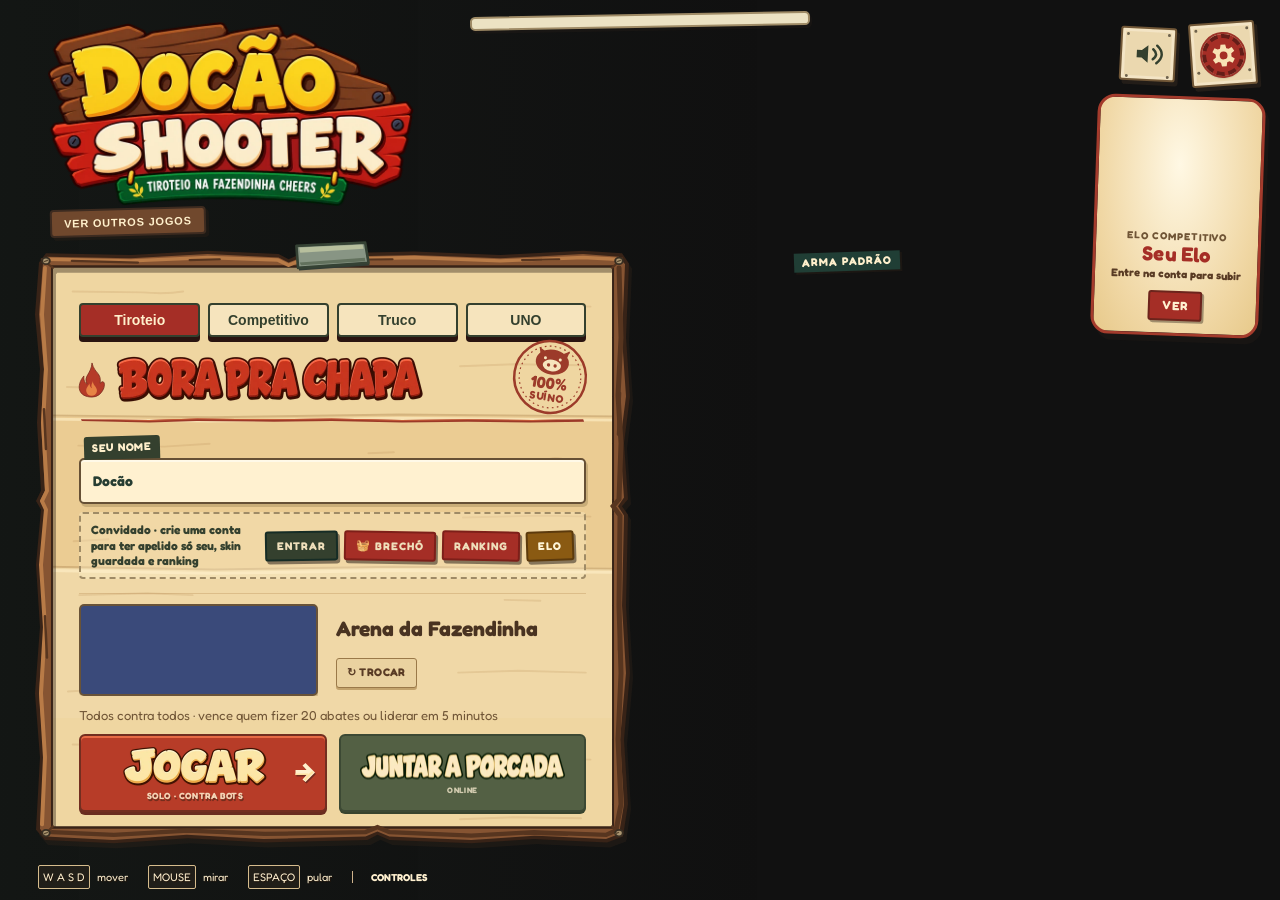
==== commit b00bae3e: "Adiciona o Pistoleiro da Granja, circuito só da Carabina, com ranking por mapa. O modo no menu passa" ====
--- a/index.html
+++ b/index.html
@@ -34,6 +34,14 @@
     <div id="noclipHud" class="hidden">NOCLIP</div>
     <div id="gtaHud" class="hidden"></div>
     <div id="trainInfo" class="hidden"></div>
+  </div>
+  <div id="pitBanner" class="hidden"></div>
+  <div id="pitTalk" class="hidden"></div>
+  <div id="pitCod" class="hidden" aria-live="polite">
+    <div class="pit-cod-time"><span>TEMPO</span><b id="pitCodTime">0:00.00</b></div>
+    <div id="pitCodEnemy">INIMIGOS 0/25</div>
+    <div id="pitCodCivil">CIVIS 0/5</div>
+    <div id="pitCodStars" class="pit-cod-stars"><i class="off">★</i><i class="off">★</i><i class="off">★</i></div>
   </div>
   <div id="tl"><div id="lb"></div><div id="netbar" class="hidden"><span id="netRoom"></span> · <span id="netPing">-- ms</span><span id="netStatus"></span></div></div>
   <div id="domhud" class="hidden"><div id="domScore"><span class="tr">VERMELHO <b id="ts0">0</b></span><span class="vs">×</span><span class="tb"><b id="ts1">0</b> AZUL</span></div>
@@ -82,7 +90,7 @@
     <div id="invBoss" class="hidden"><span id="invBossName">🎃 DOCÃO ABÓBORA</span><div class="ibar"><i id="invBossFill"></i></div></div>
   <div id="invBanner" class="hidden"></div>
   <div id="invPowers" class="hidden"><div id="invSlots"></div><div class="ikeys"><kbd>G</kbd> usa · <kbd>X</kbd> troca</div></div>
-  <div id="hBar" class="hidden"><div id="hPips" class="hidden"></div><div id="hSlots"></div><div id="hShield" class="hidden"></div><span class="hkey"><kbd>L</kbd> usa o escolhido · clique usa esse</span></div>
+  <div id="hBar" class="hidden"><div id="hPips" class="hidden"></div><div id="hSlots"></div><div id="hShield" class="hidden"></div><span class="hkey"><kbd>Z</kbd> usa o escolhido · clique usa esse</span></div>
   <div id="hOffer" class="hidden"><div class="hcard"><h3>O chefão caiu</h3><p>Escolhe 1 upgrade. Ele fica com você até o fim da partida.</p><div id="hOfferCards"></div></div></div>
   <div id="hMap" class="hidden"><div class="hcard"><h3>Help do Grok</h3><p>Clica num ponto verde do mapa. O PC te leva até lá.</p><canvas id="hMapCvs" width="720" height="420"></canvas><div class="hrow"><span>verde = chão · vermelho = zumbi · ciano = você</span><button type="button" id="hMapClose">Cancelar</button></div></div></div>
   <div id="invFogArrow" class="hidden"><i>⬆</i><span>Fora da área segura! <b id="invFogDist"></b></span></div>
@@ -214,7 +222,7 @@
       <button id="mapBtn" class="mapcard current" title="Escolher mapa"><span class="thumb"></span><span class="mtxt"><b id="mapName">Arena da Fazendinha</b><small id="mapDesc"></small></span><span class="mchange">↻ TROCAR</span></button>
     </div>
     <div class="row match-options">
-      <label><span class="field-caption">Modo de jogo</span><select id="modeSel"><option value="arms">Corrida Armada (times)</option><option value="dm" selected>Mata-mata</option><option value="x1">X1 · duelo</option><option value="gf">Gunfight · rounds</option><option value="dom">Dominação (times)</option><option value="explore">Exploração</option><option value="treino">Treino · Estande do Docão</option><option value="inv">Invasão 🎃 (co-op zumbi)</option><option value="historia">Modo história · HOTMILK</option><option value="bomb">Bomba · Planta o Botijão (protótipo)</option><option value="comp" hidden>Competitivo</option><option value="hide">Docão Escondido · estilo Prop Hunt (protótipo, offline)</option></select>      </label>
+      <label><span class="field-caption">Modo de jogo</span><select id="modeSel"><option value="arms">Corrida Armada (times)</option><option value="dm" selected>Mata-mata</option><option value="x1">X1 · duelo</option><option value="gf">Gunfight · rounds</option><option value="dom">Dominação (times)</option><option value="explore">Exploração</option><option value="treino">Treino · Estande do Docão</option><option value="pocilga">Pistoleiro</option><option value="inv">Invasão 🎃 (co-op zumbi)</option><option value="historia">Modo história · HOTMILK</option><option value="bomb">Bomba · Planta o Botijão (protótipo)</option><option value="comp" hidden>Competitivo</option><option value="hide">Docão Escondido · estilo Prop Hunt (protótipo, offline)</option></select>      </label>
       <label id="gfSideLabel" class="hidden"><span class="field-caption">Formato</span>
         <select aria-label="Formato do Gunfight" id="gfSide"><option value="1">1v1</option><option value="2" selected>2v2</option><option value="3">3v3</option><option value="4">4v4</option></select>
       </label>
@@ -246,6 +254,7 @@
     <p id="botDiffNote" class="diffnote">Ceva: o Docão de sempre. A mira, a reação e o jeito de jogar mudam — a vida não.</p>
     <p id="survNote" class="diffnote hidden">Padrão: o loadout de sempre, sem loja na partida.</p>
     <div id="menuTrain" class="trainnote hidden">Treino: abre sempre no <b>Estande do Docão</b>. Os alvos não atacam e voltam em 2 s · B/N/M trocam a arma na hora · munição infinita · sem tempo.</div>
+    <div id="menuPit" class="trainnote hidden"><div class="pit-maps" id="pitMaps" role="group" aria-label="Mapa do Pistoleiro"><button type="button" data-pit-map="pocilga" class="on">Pocilga</button><button type="button" data-pit-map="granja">Granja</button></div><div id="pitBlurb"><b>Pistoleiro da Pocilga</b> é um circuito comprido: a disparada entra pelos fundos da sala da largada. Só a <b>Pistolinha</b>. Barriguinha de camisa vermelha cai; civil azul soma 3 s. Os alvos já nascem de pé. 3 estrelas até 0:52 sem civil, 2 até 1:06. Na chegada o jogo não pausa: <b>Esc</b> fecha o cartaz e <b>R</b> volta pra largada.</div><div id="pitMenuRank"></div></div>
     <div id="menuTeam" class="teampick hidden"><div class="label2">Seu time</div><div class="teamrow" id="menuTeamBtns"></div></div>
         <section id="trucoPanel" hidden aria-label="Truco Paulista">
           <img class="truco-cover" src="./assets/menu/docao-truco-capa.jpg" alt="Docão Truco, truco paulista na fazendinha">
@@ -324,6 +333,15 @@
         <input id="sensAds" aria-label="Sensibilidade mirando" type="range" min="0.2" max="2" step="0.05" value="1">
       </label>
         </div>
+        <label class="range-ticket gfx-ticket" for="gfxQuality"><span class="field-caption">Qualidade gráfica</span>
+          <select id="gfxQuality" data-gfx-quality aria-label="Qualidade gráfica">
+            <option value="high">Alta</option>
+            <option value="medium">Média</option>
+            <option value="low">Baixa</option>
+          </select>
+          <small>Alta é o visual completo. Média limita a nitidez. Baixa corta luzes de enfeite e o anti-aliasing.</small>
+          <small id="gfxAaHint" class="hidden"></small>
+        </label>
     <div class="controls">
       <b>Controles</b>
       <div>WASD mover · Mouse mirar · Espaço pular · Segurar Shift: agachar · Botão direito: mirar/zoom (com a faca: estocada)</div>
@@ -337,6 +355,13 @@
       <div>Na Grelha (13 abates): clique atira · 1 Espeto / 2 Panela / 3 Caldeirão (rodinha ou botão direito também) · F sai do avião</div>
       <label class="checkline"><input type="checkbox" data-nade-voice checked> Vozes da granada (&quot;granada!&quot; e &quot;banana!&quot;) · tecla H na partida</label>
       <label class="checkline"><input type="checkbox" data-reduced-anim> Animações reduzidas</label>
+      <label class="gfx-pause">Qualidade gráfica
+        <select data-gfx-quality aria-label="Qualidade gráfica">
+          <option value="high">Alta</option>
+          <option value="medium">Média</option>
+          <option value="low">Baixa</option>
+        </select>
+      </label>
       <label class="checkline"><input type="checkbox" data-chat-toggle checked> Mostrar chat</label>
       <div>T todos · Y time · Enter fala (vivo) · J troca a voz · Apertar = segure K, Aberto = microfone livre · Tab placar · Esc pausar</div>
     </div>
@@ -510,11 +535,11 @@
 
 <div id="promoModal" class="overlay hidden" role="dialog" aria-modal="true" aria-labelledby="promoTitle">
   <div class="ticket-panel promo-panel">
-    <p class="promo-kicker" id="promoKicker">Promoção da casa</p>
-    <h2 id="promoTitle">DÉCIMO PINGOU 🐷💸</h2>
+    <p class="promo-kicker" id="promoKicker">Festa de final de ano da Cheers</p>
+    <h2 id="promoTitle">INTEGRA 🎉🐷</h2>
     <div id="promoCoins" class="promo-coins"></div>
     <p id="promoBody"></p>
-    <button type="button" id="promoOk" class="ticket-btn">VALEU, MEU 13º</button>
+    <button type="button" id="promoOk" class="ticket-btn">VALEU, INTEGRA</button>
     <button type="button" id="promoSkip" class="ticket-btn ghost hidden">DEIXA PRA LÁ</button>
   </div>
 </div>
@@ -605,6 +630,7 @@
       <p id="lobbyEloNote" class="elo-lock hidden">Competitivo: o Elo sempre conta. Sem bots, sem killstreak e sem código do chat.</p>
       <div id="lobbyLimits" class="room-limits"></div>
       <button id="startOnline">INICIAR PARTIDA</button>
+      <button type="button" id="dropAdvBtn" class="secondary hidden">Apagar jogo salvo</button>
     </div>
     <div id="lobbyWait" class="sub">Aguardando o anfitrião iniciar a partida…</div>
     <div id="lobbyStatus" class="err"></div>
@@ -619,6 +645,8 @@
       <h2>Pausa na chapa</h2>
       <nav class="pause-nav" id="pauseNav" aria-label="Ações da pausa">
         <button type="button" id="resumeBtn" class="pause-act is-focus" data-pause-act>Continuar</button>
+        <button type="button" id="pauseRestartBtn" class="pause-act hidden" data-pause-act>Reiniciar</button>
+        <button type="button" id="saveAdvBtn" class="pause-act hidden" data-pause-act>Salvar aventura</button>
         <button type="button" id="pauseClassBtn" class="pause-act hidden" data-pause-act>Trocar classe</button>
         <button type="button" id="pauseOptBtn" class="pause-act" data-pause-act>Opções</button>
         <div id="pauseClasses" class="pause-classes">
@@ -701,6 +729,10 @@
   </div>
 </div>
 
+<div id="pitOver" class="overlay hidden">
+  <div id="pitCard" class="pit-card"></div>
+</div>
+
 <div id="gameover" class="overlay hidden">
   <section id="podium" class="podium hidden" aria-label="Pódio da partida">
     <canvas id="podiumCanvas"></canvas>
--- a/style.css
+++ b/style.css
@@ -485,6 +485,38 @@
 #trainInfo{display:inline-block;margin-top:4px;background:rgba(20,10,8,.62);color:#fff;padding:4px 12px;border-radius:8px;font-size:14px;white-space:nowrap;pointer-events:none}
 #trainInfo b{color:#fff;font-size:16px}#trainInfo b.hd{color:#ffd23a}
 .trainnote{margin:6px 0;padding:6px 10px;border-radius:8px;background:rgba(242,201,76,.18);font-size:13px;line-height:1.35}
+.pit-maps{display:flex;gap:8px;margin:0 0 8px}
+.pit-maps button{font:800 14px Fredoka,sans-serif;padding:6px 14px;border-radius:8px;border:2px solid #8d6240;background:#fff6e4;color:#3a2414;cursor:pointer}
+.pit-maps button.on{background:#8d1a12;color:#fff6e4;border-color:#5c100c}
+body.pit-on #timer{visibility:hidden}
+#pitCod{position:fixed;top:16px;right:16px;z-index:6;pointer-events:none;min-width:168px;padding:8px 12px 10px;background:rgba(28,16,12,.78);color:#fff6e4;border:2px solid #2a1410;border-radius:12px;font:800 14px/1.35 Fredoka,sans-serif;text-align:right}
+#pitCod .pit-cod-time span{display:block;font-size:11px;letter-spacing:.16em;opacity:.8}
+#pitCod .pit-cod-time b{display:block;font:900 28px/1 Fredoka,sans-serif}
+#pitCod .pit-cod-stars{margin-top:2px;font-size:22px;letter-spacing:3px}
+#pitCod .pit-cod-stars .on{color:#f2c94c}
+#pitCod .pit-cod-stars .off{color:#5c4638}
+.pit-time{margin:2px 0 0;text-align:center;font:900 40px/1 Fredoka,sans-serif}
+#pitBanner{position:fixed;left:50%;top:18%;transform:translateX(-50%);z-index:6;pointer-events:none;font:900 40px/1.1 Fredoka,sans-serif;color:#fff6e4;-webkit-text-stroke:2px #2a1410;text-align:center}
+#pitTalk{position:fixed;left:50%;top:78px;transform:translateX(-50%);z-index:6;max-width:min(520px,86vw);pointer-events:none;background:#fff6e4;color:#2a1410;border:3px solid #2a1410;border-radius:16px;padding:8px 14px;font:700 16px/1.3 Fredoka,sans-serif;text-align:center;box-shadow:0 4px 0 #2a1410}
+#pitBanner.bad{color:#ffd0d0}
+#pitOver{z-index:30;background:rgba(41,30,24,.38)}
+.pit-card{position:relative;width:min(520px,92vw);max-height:min(88dvh,760px);overflow:auto;background:#f6e4bd;color:#2a1410;border:3px solid #2a1410;border-radius:16px;box-shadow:0 10px 0 #2a1410;padding:16px 18px 14px}
+.pit-x{position:absolute;top:8px;right:8px;width:32px;height:32px;border:2px solid #2a1410;border-radius:8px;background:#fff6e4;color:#2a1410;font:800 20px/1 Fredoka,sans-serif;cursor:pointer}
+.pit-how{margin:8px 0 0;font:700 14px/1.35 Fredoka,sans-serif;text-align:center}
+.pit-card h2{margin:0;font:900 48px/1 Fredoka,sans-serif;text-align:center}
+.pit-kicker{margin:0;text-align:center;font:800 13px/1 Fredoka,sans-serif;letter-spacing:.14em}
+.pit-stars{margin:4px 0;text-align:center;font-size:28px;letter-spacing:4px;color:#c0392b}
+.pit-split,.pit-sug,.pit-best,.pit-note{margin:4px 0;font:700 14px/1.35 Fredoka,sans-serif;text-align:center}
+.pit-card h3{margin:10px 0 4px;font:800 14px Fredoka,sans-serif}
+.pit-rank{list-style:none;margin:0;padding:0}
+.pit-rank li{display:flex;justify-content:space-between;gap:8px;padding:4px 8px;border-radius:8px;background:#fff6e4;margin:3px 0;font:700 13px Fredoka,sans-serif}
+.pit-rank li.me{outline:2px solid #c0392b}
+.pit-empty{margin:6px 0;text-align:center;font:700 13px Fredoka,sans-serif}
+.pit-actions{display:flex;gap:8px;margin-top:10px}
+.pit-actions button{flex:1;font:800 14px Fredoka,sans-serif;padding:8px;border-radius:10px;border:2px solid #2a1410;background:#e63946;color:#fff6e4;cursor:pointer}
+.pit-actions button.secondary{background:#fff6e4;color:#2a1410}
+#pitMenuRank{margin-top:6px}
+#menuPit .pit-rank li{background:#fff6e4cc}
 
 /* Bomba + chat fixo no canto (v1.8.2): chat mais estreito e baixo, placar/tempo da bomba centrado no espaço livre entre o placar da esquerda e o chat */
 body.bombmode #socialHud{width:min(300px,32vw)}
@@ -854,6 +886,10 @@
 #invBanner b{display:block;font-size:48px;letter-spacing:3px;color:#ff9a3a;text-shadow:0 3px 0 #2a0a40,0 0 22px rgba(255,120,30,.8)}
 #invBanner span{display:block;font-size:17px;margin-top:4px;color:#eadcff;text-shadow:0 2px 0 #000}
 #invBanner.big b{font-size:64px}
+#invBanner.narr{top:auto;bottom:148px;width:min(640px,86vw);transform:translateX(-50%);animation:none}
+#invBanner.narr b{font-size:15px;letter-spacing:3px;color:#ffd7a8}
+#invBanner.narr span{display:inline-block;max-width:100%;font-size:17px;line-height:1.35;background:rgba(18,8,24,.72);border-radius:10px;padding:8px 12px}
+#invBanner.narr span.hint{margin-top:6px;font-size:14px;color:#eadcff}
 @keyframes invPop{from{transform:translate(-50%,-50%) scale(1.4);opacity:0}to{transform:translate(-50%,-50%) scale(1);opacity:1}}
 #invPowers{position:absolute;left:18px;bottom:150px;display:flex;flex-direction:column;align-items:flex-start;gap:4px;pointer-events:none}
 #invSlots{display:flex;gap:6px}
@@ -1601,7 +1637,7 @@
 #hud #medals .medal small{color:var(--wood)}
 
 #hud #tabboard{
-  background:var(--paper);color:var(--ink);border:3px solid var(--wood);border-radius:4px;
+  z-index:12;background:var(--paper);color:var(--ink);border:3px solid var(--wood);border-radius:4px;
   box-shadow:4px 5px 0 var(--shadow)
 }
 #hud #tabboard th{color:var(--wood);border-bottom:2px solid #c9ad78}
@@ -1900,7 +1936,8 @@
 .promo-panel{width:min(420px,92vw);text-align:center}
 .promo-kicker{margin:0 0 4px;font:900 11px/1 var(--font);letter-spacing:1.4px;text-transform:uppercase;color:#5b4a2c}
 .promo-panel h2{margin-bottom:8px}
-.promo-coins{margin:6px 0 12px;font:900 40px/1 var(--font);color:var(--red,#a52e26)}
+.promo-coins{margin:6px 0 12px;display:flex;justify-content:center;gap:28px;font:900 40px/1 var(--font);color:var(--red,#a52e26)}
+.promo-reward{display:flex;flex-direction:column;align-items:center}
 .promo-coins b{font:inherit}
 .promo-coins small{display:block;margin-top:4px;font:900 13px/1 var(--font);letter-spacing:1px;text-transform:uppercase;color:var(--ink,#203e35)}
 .promo-panel #promoBody{margin:0 0 4px;font:700 16px/1.4 var(--font);color:var(--ink,#203e35);text-align:center;overflow-wrap:anywhere;word-break:break-word}
@@ -1923,7 +1960,12 @@
 .rank-body th:nth-child(2),.rank-body td:nth-child(2){text-align:left;width:100%}
 .rank-body td:first-child{font:900 15px var(--font);color:var(--red)}
 .rank-body tr.me td{background:#f2c9794d;font-weight:900}
+.rank-body td.stars,#hud #tabboard td.stars{color:#a56b12;letter-spacing:1px}
+.rank-body .pit-rank-warn{padding:8px 10px 12px;text-align:center;font:900 14px/1.35 var(--font);color:var(--red)}
 .rank-empty{padding:26px 10px;text-align:center;font:700 14px var(--font);color:#5b4a2c}
+#hud #tabboard .pit-tab-kicker{margin:0 0 4px;text-align:center;font:900 13px/1 var(--font);letter-spacing:.14em;text-transform:uppercase;color:var(--wood)}
+#hud #tabboard .pit-rank-empty{margin:10px 0;text-align:center;font:800 14px/1.35 var(--font);color:var(--ink)}
+#hud #tabboard .pit-rank-warn{margin:10px 0 0;text-align:center;font:900 15px/1.35 var(--font);color:var(--brick)}
 @media (max-width:700px){#menu .acct-strip{flex-direction:column;align-items:stretch}#menu .acct-btns{justify-content:flex-end}.acct-stats{grid-template-columns:repeat(2,1fr)}}
 /* Fim de partida na língua da comanda (igual à pausa): prancheta de madeira, papel, tinta e tijolo. */
 #gameover{
@@ -2331,3 +2373,11 @@
 @media (prefers-reduced-motion: reduce){
   body.subido #hud::after{background:rgba(20,90,30,.08)}
 }
+
+/* Qualidade gráfica (Ajustes e pausa) */
+#menu .gfx-ticket{display:flex;flex-direction:column;gap:8px;margin:10px 0 4px}
+#menu .gfx-ticket select{font:700 14px var(--font);padding:8px 10px;border:2px solid #9b7c4f;background:#fff8e6;color:var(--ink);border-radius:4px}
+#menu .gfx-ticket small{font-size:11px;opacity:.85;line-height:1.35}
+#menu .gfx-ticket #gfxAaHint{color:var(--red)}
+#pause .gfx-pause{display:flex;align-items:center;justify-content:space-between;gap:10px;margin:10px 0;padding:10px 12px;border:2px solid #9b7c4f;background:#fff0d0;font-weight:700}
+#pause .gfx-pause select{font:700 14px var(--font);padding:6px 8px;border:2px solid #9b7c4f;background:#fff8e6;color:var(--ink)}
